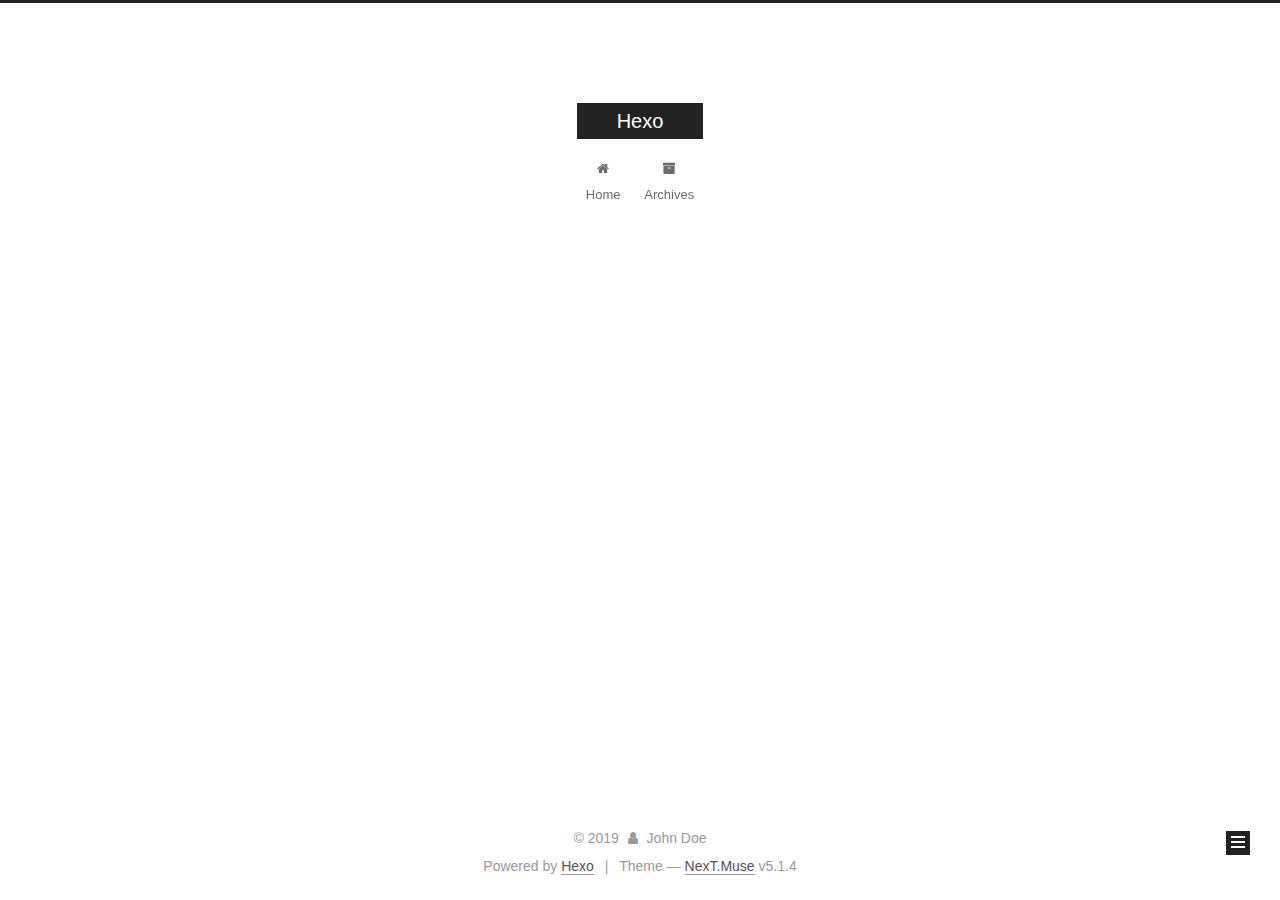
==== archives/index.html @ 8c3ed970 "Site updated: 2019-02-23 18:03:32" ====
<!DOCTYPE html>



  


<html class="theme-next muse use-motion" lang>
<head><meta name="generator" content="Hexo 3.8.0">
  <meta charset="UTF-8">
<meta http-equiv="X-UA-Compatible" content="IE=edge">
<meta name="viewport" content="width=device-width, initial-scale=1, maximum-scale=1">
<meta name="theme-color" content="#222">









<meta http-equiv="Cache-Control" content="no-transform">
<meta http-equiv="Cache-Control" content="no-siteapp">
















  
  
  <link href="/lib/fancybox/source/jquery.fancybox.css?v=2.1.5" rel="stylesheet" type="text/css">







<link href="/lib/font-awesome/css/font-awesome.min.css?v=4.6.2" rel="stylesheet" type="text/css">

<link href="/css/main.css?v=5.1.4" rel="stylesheet" type="text/css">


  <link rel="apple-touch-icon" sizes="180x180" href="/images/apple-touch-icon-next.png?v=5.1.4">


  <link rel="icon" type="image/png" sizes="32x32" href="/images/favicon-32x32-next.png?v=5.1.4">


  <link rel="icon" type="image/png" sizes="16x16" href="/images/favicon-16x16-next.png?v=5.1.4">


  <link rel="mask-icon" href="/images/logo.svg?v=5.1.4" color="#222">





  <meta name="keywords" content="Hexo, NexT">










<meta property="og:type" content="website">
<meta property="og:title" content="Hexo">
<meta property="og:url" content="https://zhuqingqi.github.io/archives/index.html">
<meta property="og:site_name" content="Hexo">
<meta property="og:locale" content="default">
<meta name="twitter:card" content="summary">
<meta name="twitter:title" content="Hexo">



<script type="text/javascript" id="hexo.configurations">
  var NexT = window.NexT || {};
  var CONFIG = {
    root: '/',
    scheme: 'Muse',
    version: '5.1.4',
    sidebar: {"position":"left","display":"post","offset":12,"b2t":false,"scrollpercent":false,"onmobile":false},
    fancybox: true,
    tabs: true,
    motion: {"enable":true,"async":false,"transition":{"post_block":"fadeIn","post_header":"slideDownIn","post_body":"slideDownIn","coll_header":"slideLeftIn","sidebar":"slideUpIn"}},
    duoshuo: {
      userId: '0',
      author: 'Author'
    },
    algolia: {
      applicationID: '',
      apiKey: '',
      indexName: '',
      hits: {"per_page":10},
      labels: {"input_placeholder":"Search for Posts","hits_empty":"We didn't find any results for the search: ${query}","hits_stats":"${hits} results found in ${time} ms"}
    }
  };
</script>



  <link rel="canonical" href="https://zhuqingqi.github.io/archives/">





  <title>Archive | Hexo</title>
  








</head>

<body itemscope itemtype="http://schema.org/WebPage" lang="default">

  
  
    
  

  <div class="container sidebar-position-left page-archive">
    <div class="headband"></div>

    <header id="header" class="header" itemscope itemtype="http://schema.org/WPHeader">
      <div class="header-inner"><div class="site-brand-wrapper">
  <div class="site-meta ">
    

    <div class="custom-logo-site-title">
      <a href="/" class="brand" rel="start">
        <span class="logo-line-before"><i></i></span>
        <span class="site-title">Hexo</span>
        <span class="logo-line-after"><i></i></span>
      </a>
    </div>
      
        <p class="site-subtitle"></p>
      
  </div>

  <div class="site-nav-toggle">
    <button>
      <span class="btn-bar"></span>
      <span class="btn-bar"></span>
      <span class="btn-bar"></span>
    </button>
  </div>
</div>

<nav class="site-nav">
  

  
    <ul id="menu" class="menu">
      
        
        <li class="menu-item menu-item-home">
          <a href="/" rel="section">
            
              <i class="menu-item-icon fa fa-fw fa-home"></i> <br>
            
            Home
          </a>
        </li>
      
        
        <li class="menu-item menu-item-archives">
          <a href="/archives/" rel="section">
            
              <i class="menu-item-icon fa fa-fw fa-archive"></i> <br>
            
            Archives
          </a>
        </li>
      

      
    </ul>
  

  
</nav>



 </div>
    </header>

    <main id="main" class="main">
      <div class="main-inner">
        <div class="content-wrap">
          <div id="content" class="content">
            

  
  
  
  <div class="post-block archive">
    <div id="posts" class="posts-collapse">
      <span class="archive-move-on"></span>

      <span class="archive-page-counter">
        
        
        
          
        
        Um..! 1 post. Keep on posting.
      </span>

      

        
        
        

        
          
          <div class="collection-title">
            <h1 class="archive-year" id="archive-year-2019">2019</h1>
          </div>
        
        

        

  <article class="post post-type-normal" itemscope itemtype="http://schema.org/Article">
    <header class="post-header">

      <h2 class="post-title">
        
            <a class="post-title-link" href="/2019/02/22/111-md/" itemprop="url">
              
                <span itemprop="name">111.md</span>
              
            </a>
        
      </h2>

      <div class="post-meta">
        <time class="post-time" itemprop="dateCreated" datetime="2019-02-22T21:10:56+08:00" content="2019-02-22">
          02-22
        </time>
      </div>

    </header>
  </article>



      

    </div>
  </div>
  
  
  

  



          </div>
          


          

        </div>
        
          
  
  <div class="sidebar-toggle">
    <div class="sidebar-toggle-line-wrap">
      <span class="sidebar-toggle-line sidebar-toggle-line-first"></span>
      <span class="sidebar-toggle-line sidebar-toggle-line-middle"></span>
      <span class="sidebar-toggle-line sidebar-toggle-line-last"></span>
    </div>
  </div>

  <aside id="sidebar" class="sidebar">
    
    <div class="sidebar-inner">

      

      

      <section class="site-overview-wrap sidebar-panel sidebar-panel-active">
        <div class="site-overview">
          <div class="site-author motion-element" itemprop="author" itemscope itemtype="http://schema.org/Person">
            
              <p class="site-author-name" itemprop="name">John Doe</p>
              <p class="site-description motion-element" itemprop="description"></p>
          </div>

          <nav class="site-state motion-element">

            
              <div class="site-state-item site-state-posts">
              
                <a href="/archives/">
              
                  <span class="site-state-item-count">1</span>
                  <span class="site-state-item-name">posts</span>
                </a>
              </div>
            

            

            
              
              
              <div class="site-state-item site-state-tags">
                
                  <span class="site-state-item-count">1</span>
                  <span class="site-state-item-name">tags</span>
                
              </div>
            

          </nav>

          

          

          
          

          
          

          

        </div>
      </section>

      

      

    </div>
  </aside>


        
      </div>
    </main>

    <footer id="footer" class="footer">
      <div class="footer-inner">
        <div class="copyright">&copy; <span itemprop="copyrightYear">2019</span>
  <span class="with-love">
    <i class="fa fa-user"></i>
  </span>
  <span class="author" itemprop="copyrightHolder">John Doe</span>

  
</div>


  <div class="powered-by">Powered by <a class="theme-link" target="_blank" href="https://hexo.io">Hexo</a></div>



  <span class="post-meta-divider">|</span>



  <div class="theme-info">Theme &mdash; <a class="theme-link" target="_blank" href="https://github.com/iissnan/hexo-theme-next">NexT.Muse</a> v5.1.4</div>




        







        
      </div>
    </footer>

    
      <div class="back-to-top">
        <i class="fa fa-arrow-up"></i>
        
      </div>
    

    

  </div>

  

<script type="text/javascript">
  if (Object.prototype.toString.call(window.Promise) !== '[object Function]') {
    window.Promise = null;
  }
</script>









  












  
  
    <script type="text/javascript" src="/lib/jquery/index.js?v=2.1.3"></script>
  

  
  
    <script type="text/javascript" src="/lib/fastclick/lib/fastclick.min.js?v=1.0.6"></script>
  

  
  
    <script type="text/javascript" src="/lib/jquery_lazyload/jquery.lazyload.js?v=1.9.7"></script>
  

  
  
    <script type="text/javascript" src="/lib/velocity/velocity.min.js?v=1.2.1"></script>
  

  
  
    <script type="text/javascript" src="/lib/velocity/velocity.ui.min.js?v=1.2.1"></script>
  

  
  
    <script type="text/javascript" src="/lib/fancybox/source/jquery.fancybox.pack.js?v=2.1.5"></script>
  


  


  <script type="text/javascript" src="/js/src/utils.js?v=5.1.4"></script>

  <script type="text/javascript" src="/js/src/motion.js?v=5.1.4"></script>



  
  

  

  


  <script type="text/javascript" src="/js/src/bootstrap.js?v=5.1.4"></script>



  


  




	





  





  












  





  

  

  

  
  

  

  

  

</body>
</html>
---- css/main.css ----
/* normalize.css v3.0.2 | MIT License | git.io/normalize */
html {
  font-family: sans-serif; /* 1 */
  -ms-text-size-adjust: 100%; /* 2 */
  -webkit-text-size-adjust: 100%; /* 2 */
}
body {
  margin: 0;
}
article,
aside,
details,
figcaption,
figure,
footer,
header,
hgroup,
main,
menu,
nav,
section,
summary {
  display: block;
}
audio,
canvas,
progress,
video {
  display: inline-block; /* 1 */
  vertical-align: baseline; /* 2 */
}
audio:not([controls]) {
  display: none;
  height: 0;
}
[hidden],
template {
  display: none;
}
a {
  background-color: transparent;
}
a:active,
a:hover {
  outline: 0;
}
abbr[title] {
  border-bottom: 1px dotted;
}
b,
strong {
  font-weight: bold;
}
dfn {
  font-style: italic;
}
h1 {
  font-size: 2em;
  margin: 0.67em 0;
}
mark {
  background: #ff0;
  color: #000;
}
small {
  font-size: 80%;
}
sub,
sup {
  font-size: 75%;
  line-height: 0;
  position: relative;
  vertical-align: baseline;
}
sup {
  top: -0.5em;
}
sub {
  bottom: -0.25em;
}
img {
  border: 0;
}
svg:not(:root) {
  overflow: hidden;
}
figure {
  margin: 1em 40px;
}
hr {
  -moz-box-sizing: content-box;
  box-sizing: content-box;
  height: 0;
}
pre {
  overflow: auto;
}
code,
kbd,
pre,
samp {
  font-family: monospace, monospace;
  font-size: 1em;
}
button,
input,
optgroup,
select,
textarea {
  color: inherit; /* 1 */
  font: inherit; /* 2 */
  margin: 0; /* 3 */
}
button {
  overflow: visible;
}
button,
select {
  text-transform: none;
}
button,
html input[type="button"],
input[type="reset"],
input[type="submit"] {
  -webkit-appearance: button; /* 2 */
  cursor: pointer; /* 3 */
}
button[disabled],
html input[disabled] {
  cursor: default;
}
button::-moz-focus-inner,
input::-moz-focus-inner {
  border: 0;
  padding: 0;
}
input {
  line-height: normal;
}
input[type="checkbox"],
input[type="radio"] {
  box-sizing: border-box; /* 1 */
  padding: 0; /* 2 */
}
input[type="number"]::-webkit-inner-spin-button,
input[type="number"]::-webkit-outer-spin-button {
  height: auto;
}
input[type="search"] {
  -webkit-appearance: textfield; /* 1 */
  -moz-box-sizing: content-box;
  -webkit-box-sizing: content-box; /* 2 */
  box-sizing: content-box;
}
input[type="search"]::-webkit-search-cancel-button,
input[type="search"]::-webkit-search-decoration {
  -webkit-appearance: none;
}
fieldset {
  border: 1px solid #c0c0c0;
  margin: 0 2px;
  padding: 0.35em 0.625em 0.75em;
}
legend {
  border: 0; /* 1 */
  padding: 0; /* 2 */
}
textarea {
  overflow: auto;
}
optgroup {
  font-weight: bold;
}
table {
  border-collapse: collapse;
  border-spacing: 0;
}
td,
th {
  padding: 0;
}
::selection {
  background: #262a30;
  color: #fff;
}
body {
  position: relative;
  font-family: 'Lato', "PingFang SC", "Microsoft YaHei", sans-serif;
  font-size: 14px;
  line-height: 2;
  color: #555;
  background: #fff;
}
@media (max-width: 767px) {
  body {
    padding-right: 0 !important;
  }
}
@media (min-width: 768px) and (max-width: 991px) {
  body {
    padding-right: 0 !important;
  }
}
@media (min-width: 1600px) {
  body {
    font-size: 16px;
  }
}
h1,
h2,
h3,
h4,
h5,
h6 {
  margin: 0;
  padding: 0;
  font-weight: bold;
  line-height: 1.5;
  font-family: 'Lato', "PingFang SC", "Microsoft YaHei", sans-serif;
}
h2,
h3,
h4,
h5,
h6 {
  margin: 20px 0 15px;
}
h1 {
  font-size: 22px;
}
@media (max-width: 767px) {
  h1 {
    font-size: 18px;
  }
}
h2 {
  font-size: 20px;
}
@media (max-width: 767px) {
  h2 {
    font-size: 16px;
  }
}
h3 {
  font-size: 18px;
}
@media (max-width: 767px) {
  h3 {
    font-size: 14px;
  }
}
h4 {
  font-size: 16px;
}
@media (max-width: 767px) {
  h4 {
    font-size: 12px;
  }
}
h5 {
  font-size: 14px;
}
@media (max-width: 767px) {
  h5 {
    font-size: 10px;
  }
}
h6 {
  font-size: 12px;
}
@media (max-width: 767px) {
  h6 {
    font-size: 8px;
  }
}
p {
  margin: 0 0 20px 0;
}
a {
  color: #555;
  text-decoration: none;
  outline: none;
  border-bottom: 1px solid #999;
  word-wrap: break-word;
}
a:hover {
  color: #222;
  border-bottom-color: #222;
}
blockquote {
  margin: 0;
  padding: 0;
}
img {
  display: block;
  margin: auto;
  max-width: 100%;
  height: auto;
}
hr {
  margin: 40px 0;
  height: 3px;
  border: none;
  background-color: #ddd;
  background-image: repeating-linear-gradient(-45deg, #fff, #fff 4px, transparent 4px, transparent 8px);
}
blockquote {
  padding: 0 15px;
  color: #666;
  border-left: 4px solid #ddd;
}
blockquote cite::before {
  content: "-";
  padding: 0 5px;
}
dt {
  font-weight: 700;
}
dd {
  margin: 0;
  padding: 0;
}
kbd {
  border: 1px solid #ccc;
  border-radius: 0.2em;
  box-shadow: 0.1em 0.1em 0.2em rgba(0,0,0,0.1);
  background-color: #f9f9f9;
  font-family: inherit;
  background-image: -webkit-linear-gradient(top, #eee, #fff, #eee);
  padding: 0.1em 0.3em;
  white-space: nowrap;
}
.text-left {
  text-align: left;
}
.text-center {
  text-align: center;
}
.text-right {
  text-align: right;
}
.text-justify {
  text-align: justify;
}
.text-nowrap {
  white-space: nowrap;
}
.text-lowercase {
  text-transform: lowercase;
}
.text-uppercase {
  text-transform: uppercase;
}
.text-capitalize {
  text-transform: capitalize;
}
.center-block {
  display: block;
  margin-left: auto;
  margin-right: auto;
}
.clearfix:before,
.clearfix:after {
  content: " ";
  display: table;
}
.clearfix:after {
  clear: both;
}
.pullquote {
  width: 45%;
}
.pullquote.left {
  float: left;
  margin-left: 5px;
  margin-right: 10px;
}
.pullquote.right {
  float: right;
  margin-left: 10px;
  margin-right: 5px;
}
.affix.affix.affix {
  position: fixed;
}
.translation {
  margin-top: -20px;
  font-size: 14px;
  color: #999;
}
.scrollbar-measure {
  width: 100px;
  height: 100px;
  overflow: scroll;
  position: absolute;
  top: -9999px;
}
.use-motion .motion-element {
  opacity: 0;
}
table {
  margin: 20px 0;
  width: 100%;
  border-collapse: collapse;
  border-spacing: 0;
  border: 1px solid #ddd;
  font-size: 14px;
  table-layout: fixed;
  word-wrap: break-all;
}
table>tbody>tr:nth-of-type(odd) {
  background-color: #f9f9f9;
}
table>tbody>tr:hover {
  background-color: #f5f5f5;
}
caption,
th,
td {
  padding: 8px;
  text-align: left;
  vertical-align: middle;
  font-weight: normal;
}
th,
td {
  border-bottom: 3px solid #ddd;
  border-right: 1px solid #eee;
}
th {
  padding-bottom: 10px;
  font-weight: 700;
}
td {
  border-bottom-width: 1px;
}
html,
body {
  height: 100%;
}
.container {
  position: relative;
  min-height: 100%;
}
.header-inner {
  margin: 0 auto;
  padding: 100px 0 70px;
  width: 700px;
}
@media (min-width: 1600px) {
  .container .header-inner {
    width: 900px;
  }
}
.main {
  padding-bottom: 150px;
}
.main-inner {
  margin: 0 auto;
  width: 700px;
}
@media (min-width: 1600px) {
  .container .main-inner {
    width: 900px;
  }
}
.footer {
  position: absolute;
  left: 0;
  bottom: 0;
  width: 100%;
  min-height: 50px;
}
.footer-inner {
  box-sizing: border-box;
  margin: 20px auto;
  width: 700px;
}
@media (min-width: 1600px) {
  .container .footer-inner {
    width: 900px;
  }
}
pre,
.highlight {
  overflow: auto;
  margin: 20px 0;
  padding: 0;
  font-size: 13px;
  color: #4d4d4c;
  background: #f7f7f7;
  line-height: 1.6;
}
pre,
code {
  font-family: consolas, Menlo, "PingFang SC", "Microsoft YaHei", monospace;
}
code {
  padding: 2px 4px;
  word-wrap: break-word;
  color: #555;
  background: #eee;
  border-radius: 3px;
  font-size: 13px;
}
pre {
  padding: 10px;
}
pre code {
  padding: 0;
  color: #4d4d4c;
  background: none;
  text-shadow: none;
}
.highlight {
  border-radius: 1px;
}
.highlight pre {
  border: none;
  margin: 0;
  padding: 10px 0;
}
.highlight table {
  margin: 0;
  width: auto;
  border: none;
}
.highlight td {
  border: none;
  padding: 0;
}
.highlight figcaption {
  font-size: 1em;
  color: #4d4d4c;
  line-height: 1em;
  margin-bottom: 1em;
}
.highlight figcaption:before,
.highlight figcaption:after {
  content: " ";
  display: table;
}
.highlight figcaption:after {
  clear: both;
}
.highlight figcaption a {
  float: right;
  color: #4d4d4c;
}
.highlight figcaption a:hover {
  border-bottom-color: #4d4d4c;
}
.highlight .gutter pre {
  padding-left: 10px;
  padding-right: 10px;
  color: #869194;
  text-align: right;
  background-color: #eff2f3;
}
.highlight .code pre {
  width: 100%;
  padding-left: 10px;
  padding-right: 10px;
  background-color: #f7f7f7;
}
.highlight .line {
  height: 20px;
}
.gutter {
  -webkit-user-select: none;
  -moz-user-select: none;
  -ms-user-select: none;
  user-select: none;
}
.gist table {
  width: auto;
}
.gist table td {
  border: none;
}
pre .deletion {
  background: #fdd;
}
pre .addition {
  background: #dfd;
}
pre .meta {
  color: #8959a8;
}
pre .comment {
  color: #8e908c;
}
pre .variable,
pre .attribute,
pre .tag,
pre .regexp,
pre .ruby .constant,
pre .xml .tag .title,
pre .xml .pi,
pre .xml .doctype,
pre .html .doctype,
pre .css .id,
pre .css .class,
pre .css .pseudo {
  color: #c82829;
}
pre .number,
pre .preprocessor,
pre .built_in,
pre .literal,
pre .params,
pre .constant,
pre .command {
  color: #f5871f;
}
pre .ruby .class .title,
pre .css .rules .attribute,
pre .string,
pre .value,
pre .inheritance,
pre .header,
pre .ruby .symbol,
pre .xml .cdata,
pre .special,
pre .number,
pre .formula {
  color: #718c00;
}
pre .title,
pre .css .hexcolor {
  color: #3e999f;
}
pre .function,
pre .python .decorator,
pre .python .title,
pre .ruby .function .title,
pre .ruby .title .keyword,
pre .perl .sub,
pre .javascript .title,
pre .coffeescript .title {
  color: #4271ae;
}
pre .keyword,
pre .javascript .function {
  color: #8959a8;
}
.full-image.full-image.full-image.full-image {
  border: none;
  max-width: 100%;
  width: auto;
  margin: 20px auto 25px;
}
@media (min-width: 992px) {
  .full-image.full-image.full-image.full-image {
    max-width: none;
    width: 110%;
    margin: 25px -5%;
  }
}
.blockquote-center,
.page-home .post-type-quote blockquote,
.page-post-detail .post-type-quote blockquote {
  position: relative;
  margin: 40px 0;
  padding: 0;
  border-left: none;
  text-align: center;
}
.blockquote-center::before,
.page-home .post-type-quote blockquote::before,
.page-post-detail .post-type-quote blockquote::before,
.blockquote-center::after,
.page-home .post-type-quote blockquote::after,
.page-post-detail .post-type-quote blockquote::after {
  position: absolute;
  content: ' ';
  display: block;
  width: 100%;
  height: 24px;
  opacity: 0.2;
  background-repeat: no-repeat;
  background-position: 0 -6px;
  background-size: 22px 22px;
}
.blockquote-center::before,
.page-home .post-type-quote blockquote::before,
.page-post-detail .post-type-quote blockquote::before {
  top: -20px;
  background-image: url("../images/quote-l.svg");
  border-top: 1px solid #ccc;
}
.blockquote-center::after,
.page-home .post-type-quote blockquote::after,
.page-post-detail .post-type-quote blockquote::after {
  bottom: -20px;
  background-image: url("../images/quote-r.svg");
  border-bottom: 1px solid #ccc;
  background-position: 100% 8px;
}
.blockquote-center p,
.page-home .post-type-quote blockquote p,
.page-post-detail .post-type-quote blockquote p,
.blockquote-center div,
.page-home .post-type-quote blockquote div,
.page-post-detail .post-type-quote blockquote div {
  text-align: center;
}
.post .post-body .group-picture img {
  box-sizing: border-box;
  padding: 0 3px;
  border: none;
}
.post .group-picture-row {
  overflow: hidden;
  margin-top: 6px;
}
.post .group-picture-row:first-child {
  margin-top: 0;
}
.post .group-picture-column {
  float: left;
}
.page-post-detail .post-body .group-picture-column {
  float: none;
  margin-top: 10px;
  width: auto !important;
}
.page-post-detail .post-body .group-picture-column img {
  margin: 0 auto;
}
.page-archive .group-picture-container {
  overflow: hidden;
}
.page-archive .group-picture-row {
  float: left;
}
.page-archive .group-picture-row:first-child {
  margin-top: 6px;
}
.page-archive .group-picture-column {
  max-width: 150px;
  max-height: 150px;
}
.post-body .note {
  position: relative;
  padding: 15px;
  margin-bottom: 20px;
  border: 1px solid #eee;
  border-left-width: 5px;
  border-radius: 3px;
}
.post-body .note h2,
.post-body .note h3,
.post-body .note h4,
.post-body .note h5,
.post-body .note h6 {
  margin-top: 0;
  margin-bottom: 0;
  border-bottom: initial;
  padding-top: 0 !important;
}
.post-body .note p:first-child,
.post-body .note ul:first-child,
.post-body .note ol:first-child,
.post-body .note table:first-child,
.post-body .note pre:first-child,
.post-body .note blockquote:first-child {
  margin-top: 0;
}
.post-body .note p:last-child,
.post-body .note ul:last-child,
.post-body .note ol:last-child,
.post-body .note table:last-child,
.post-body .note pre:last-child,
.post-body .note blockquote:last-child {
  margin-bottom: 0;
}
.post-body .note.default {
  border-left-color: #777;
}
.post-body .note.default h2,
.post-body .note.default h3,
.post-body .note.default h4,
.post-body .note.default h5,
.post-body .note.default h6 {
  color: #777;
}
.post-body .note.primary {
  border-left-color: #6f42c1;
}
.post-body .note.primary h2,
.post-body .note.primary h3,
.post-body .note.primary h4,
.post-body .note.primary h5,
.post-body .note.primary h6 {
  color: #6f42c1;
}
.post-body .note.info {
  border-left-color: #428bca;
}
.post-body .note.info h2,
.post-body .note.info h3,
.post-body .note.info h4,
.post-body .note.info h5,
.post-body .note.info h6 {
  color: #428bca;
}
.post-body .note.success {
  border-left-color: #5cb85c;
}
.post-body .note.success h2,
.post-body .note.success h3,
.post-body .note.success h4,
.post-body .note.success h5,
.post-body .note.success h6 {
  color: #5cb85c;
}
.post-body .note.warning {
  border-left-color: #f0ad4e;
}
.post-body .note.warning h2,
.post-body .note.warning h3,
.post-body .note.warning h4,
.post-body .note.warning h5,
.post-body .note.warning h6 {
  color: #f0ad4e;
}
.post-body .note.danger {
  border-left-color: #d9534f;
}
.post-body .note.danger h2,
.post-body .note.danger h3,
.post-body .note.danger h4,
.post-body .note.danger h5,
.post-body .note.danger h6 {
  color: #d9534f;
}
.post-body .label {
  display: inline;
  padding: 0 2px;
  white-space: nowrap;
}
.post-body .label.default {
  background-color: #f0f0f0;
}
.post-body .label.primary {
  background-color: #efe6f7;
}
.post-body .label.info {
  background-color: #e5f2f8;
}
.post-body .label.success {
  background-color: #e7f4e9;
}
.post-body .label.warning {
  background-color: #fcf6e1;
}
.post-body .label.danger {
  background-color: #fae8eb;
}
.post-body .tabs {
  position: relative;
  display: block;
  margin-bottom: 20px;
  padding-top: 10px;
}
.post-body .tabs ul.nav-tabs {
  margin: 0;
  padding: 0;
  display: flex;
  margin-bottom: -1px;
}
@media (max-width: 413px) {
  .post-body .tabs ul.nav-tabs {
    display: block;
    margin-bottom: 5px;
  }
}
.post-body .tabs ul.nav-tabs li.tab {
  list-style-type: none !important;
  margin: 0 0.25em 0 0;
  border-top: 3px solid transparent;
  border-left: 1px solid transparent;
  border-right: 1px solid transparent;
}
@media (max-width: 413px) {
  .post-body .tabs ul.nav-tabs li.tab {
    margin: initial;
    border-top: 1px solid transparent;
    border-left: 3px solid transparent;
    border-right: 1px solid transparent;
    border-bottom: 1px solid transparent;
  }
}
.post-body .tabs ul.nav-tabs li.tab a {
  outline: 0;
  border-bottom: initial;
  display: block;
  line-height: 1.8em;
  padding: 0.25em 0.75em;
  transition-duration: 0.2s;
  transition-timing-function: ease-out;
  transition-delay: 0s;
}
.post-body .tabs ul.nav-tabs li.tab a i {
  width: 1.285714285714286em;
}
.post-body .tabs ul.nav-tabs li.tab.active {
  border-top: 3px solid #fc6423;
  border-left: 1px solid #ddd;
  border-right: 1px solid #ddd;
  background-color: #fff;
}
@media (max-width: 413px) {
  .post-body .tabs ul.nav-tabs li.tab.active {
    border-top: 1px solid #ddd;
    border-left: 3px solid #fc6423;
    border-right: 1px solid #ddd;
    border-bottom: 1px solid #ddd;
  }
}
.post-body .tabs ul.nav-tabs li.tab.active a {
  cursor: default;
  color: #555;
}
.post-body .tabs .tab-content {
  background-color: #fff;
}
.post-body .tabs .tab-content .tab-pane {
  border: 1px solid #ddd;
  padding: 20px 20px 0 20px;
}
.post-body .tabs .tab-content .tab-pane:not(.active) {
  display: none !important;
}
.post-body .tabs .tab-content .tab-pane.active {
  display: block !important;
}
.btn {
  display: inline-block;
  padding: 0 20px;
  font-size: 14px;
  color: #fff;
  background: #222;
  border: 2px solid #222;
  text-decoration: none;
  border-radius: 0;
  transition-property: background-color;
  transition-duration: 0.2s;
  transition-timing-function: ease-in-out;
  transition-delay: 0s;
  line-height: 2;
}
.btn:hover {
  border-color: #222;
  color: #222;
  background: #fff;
}
.btn +.btn {
  margin: 0 0 8px 8px;
}
.btn .fa-fw {
  width: 1.285714285714286em;
  text-align: left;
}
.btn-bar {
  display: block;
  width: 22px;
  height: 2px;
  background: #555;
  border-radius: 1px;
}
.btn-bar+.btn-bar {
  margin-top: 4px;
}
.pagination {
  margin: 120px 0 40px;
  text-align: center;
  border-top: 1px solid #eee;
}
.page-number-basic,
.pagination .prev,
.pagination .next,
.pagination .page-number,
.pagination .space {
  display: inline-block;
  position: relative;
  top: -1px;
  margin: 0 10px;
  padding: 0 11px;
}
@media (max-width: 767px) {
  .page-number-basic,
  .pagination .prev,
  .pagination .next,
  .pagination .page-number,
  .pagination .space {
    margin: 0 5px;
  }
}
.pagination .prev,
.pagination .next,
.pagination .page-number {
  border-bottom: 0;
  border-top: 1px solid #eee;
  transition-property: border-color;
  transition-duration: 0.2s;
  transition-timing-function: ease-in-out;
  transition-delay: 0s;
}
.pagination .prev:hover,
.pagination .next:hover,
.pagination .page-number:hover {
  border-top-color: #222;
}
.pagination .space {
  padding: 0;
  margin: 0;
}
.pagination .prev {
  margin-left: 0;
}
.pagination .next {
  margin-right: 0;
}
.pagination .page-number.current {
  color: #fff;
  background: #ccc;
  border-top-color: #ccc;
}
@media (max-width: 767px) {
  .pagination {
    border-top: none;
  }
  .pagination .prev,
  .pagination .next,
  .pagination .page-number {
    margin-bottom: 10px;
    border-top: 0;
    border-bottom: 1px solid #eee;
    padding: 0 10px;
  }
  .pagination .prev:hover,
  .pagination .next:hover,
  .pagination .page-number:hover {
    border-bottom-color: #222;
  }
}
.comments {
  margin: 60px 20px 0;
}
.tag-cloud {
  text-align: center;
}
.tag-cloud a {
  display: inline-block;
  margin: 10px;
}
.back-to-top {
  box-sizing: border-box;
  position: fixed;
  bottom: -100px;
  right: 30px;
  z-index: 1050;
  padding: 0 6px;
  width: 24px;
  background: #222;
  font-size: 12px;
  opacity: 1;
  color: #fff;
  cursor: pointer;
  text-align: center;
  -webkit-transform: translateZ(0);
  transition-property: bottom;
  transition-duration: 0.2s;
  transition-timing-function: ease-in-out;
  transition-delay: 0s;
}
@media (min-width: 768px) and (max-width: 991px) {
  .back-to-top {
    display: none !important;
  }
}
@media (max-width: 767px) {
  .back-to-top {
    display: none !important;
  }
}
.back-to-top.back-to-top-on {
  bottom: 19px;
}
.header {
  background: transparent;
}
.header-inner {
  position: relative;
}
.headband {
  height: 3px;
  background: #222;
}
.site-meta {
  margin: 0;
  text-align: center;
}
@media (max-width: 767px) {
  .site-meta {
    text-align: center;
  }
}
.brand {
  position: relative;
  display: inline-block;
  padding: 0 40px;
  color: #fff;
  background: #222;
  border-bottom: none;
}
.brand:hover {
  color: #fff;
}
.logo {
  display: inline-block;
  margin-right: 5px;
  line-height: 36px;
  vertical-align: top;
}
.site-title {
  display: inline-block;
  vertical-align: top;
  line-height: 36px;
  font-size: 20px;
  font-weight: normal;
  font-family: 'Lato', "PingFang SC", "Microsoft YaHei", sans-serif;
}
.site-subtitle {
  margin-top: 10px;
  font-size: 13px;
  color: #999;
}
.use-motion .brand {
  opacity: 0;
}
.use-motion .logo,
.use-motion .site-title,
.use-motion .site-subtitle {
  opacity: 0;
  position: relative;
  top: -10px;
}
.site-nav-toggle {
  display: none;
  position: absolute;
  top: 10px;
  left: 10px;
}
@media (max-width: 767px) {
  .site-nav-toggle {
    display: block;
  }
}
.site-nav-toggle button {
  margin-top: 2px;
  padding: 9px 10px;
  background: transparent;
  border: none;
}
@media (max-width: 767px) {
  .site-nav {
    display: none;
    margin: 0 -10px;
    padding: 0 10px;
    clear: both;
    border-top: 1px solid #ddd;
  }
}
@media (min-width: 768px) and (max-width: 991px) {
  .site-nav {
    display: block !important;
  }
}
@media (min-width: 992px) {
  .site-nav {
    display: block !important;
  }
}
.menu {
  margin-top: 20px;
  padding-left: 0;
  text-align: center;
}
.menu .menu-item {
  display: inline-block;
  margin: 0 10px;
  list-style: none;
}
@media screen and (max-width: 767px) {
  .menu .menu-item {
    margin-top: 10px;
  }
}
.menu .menu-item a {
  display: block;
  font-size: 13px;
  line-height: inherit;
  border-bottom: 1px solid transparent;
  transition-property: border-color;
  transition-duration: 0.2s;
  transition-timing-function: ease-in-out;
  transition-delay: 0s;
}
.menu .menu-item a:hover {
  border-bottom-color: #222;
}
.menu .menu-item .fa {
  margin-right: 5px;
}
.use-motion .menu-item {
  opacity: 0;
}
.post-body {
  font-family: 'Lato', "PingFang SC", "Microsoft YaHei", sans-serif;
}
@media (max-width: 767px) {
  .post-body {
    word-break: break-word;
  }
}
.post-body .fancybox img {
  display: block !important;
  margin: 0 auto;
  cursor: pointer;
  cursor: zoom-in;
  cursor: -webkit-zoom-in;
}
.post-body .image-caption,
.post-body .figure .caption {
  margin: -20px auto 15px;
  text-align: center;
  font-size: 14px;
  color: #999;
  font-weight: bold;
  line-height: 1;
}
.post-sticky-flag {
  display: inline-block;
  font-size: 16px;
  -ms-transform: rotate(30deg);
  -webkit-transform: rotate(30deg);
  -moz-transform: rotate(30deg);
  -ms-transform: rotate(30deg);
  -o-transform: rotate(30deg);
  transform: rotate(30deg);
}
.use-motion .post-block,
.use-motion .pagination,
.use-motion .comments {
  opacity: 0;
}
.use-motion .post-header {
  opacity: 0;
}
.use-motion .post-body {
  opacity: 0;
}
.use-motion .collection-title {
  opacity: 0;
}
.posts-expand {
  padding-top: 40px;
}
@media (max-width: 767px) {
  .posts-expand {
    margin: 0 20px;
  }
  .post-body pre .gutter pre {
    padding-right: 10px;
  }
  .post-body .highlight {
    margin-left: 0px;
    margin-right: 0px;
    padding: 0;
  }
  .post-body .highlight .gutter pre {
    padding-right: 10px;
  }
}
@media (min-width: 992px) {
  .posts-expand .post-body {
    text-align: justify;
  }
}
.posts-expand .post-body h2,
.posts-expand .post-body h3,
.posts-expand .post-body h4,
.posts-expand .post-body h5,
.posts-expand .post-body h6 {
  padding-top: 10px;
}
.posts-expand .post-body h2 .header-anchor,
.posts-expand .post-body h3 .header-anchor,
.posts-expand .post-body h4 .header-anchor,
.posts-expand .post-body h5 .header-anchor,
.posts-expand .post-body h6 .header-anchor {
  float: right;
  margin-left: 10px;
  color: #ccc;
  border-bottom-style: none;
  visibility: hidden;
}
.posts-expand .post-body h2 .header-anchor:hover,
.posts-expand .post-body h3 .header-anchor:hover,
.posts-expand .post-body h4 .header-anchor:hover,
.posts-expand .post-body h5 .header-anchor:hover,
.posts-expand .post-body h6 .header-anchor:hover {
  color: inherit;
}
.posts-expand .post-body h2:hover .header-anchor,
.posts-expand .post-body h3:hover .header-anchor,
.posts-expand .post-body h4:hover .header-anchor,
.posts-expand .post-body h5:hover .header-anchor,
.posts-expand .post-body h6:hover .header-anchor {
  visibility: visible;
}
.posts-expand .post-body ul li {
  list-style: circle;
}
.posts-expand .post-body img {
  box-sizing: border-box;
  margin: auto;
  padding: 3px;
  border: 1px solid #ddd;
}
.posts-expand .post-body .fancybox img {
  margin: 0 auto 25px;
}
@media (max-width: 767px) {
  .posts-collapse {
    margin: 0 20px;
  }
  .posts-collapse .post-title,
  .posts-collapse .post-meta {
    display: block;
    width: auto;
    text-align: left;
  }
}
.posts-collapse {
  position: relative;
  z-index: 1010;
  margin-left: 55px;
}
.posts-collapse::after {
  content: " ";
  position: absolute;
  top: 20px;
  left: 0;
  margin-left: -2px;
  width: 4px;
  height: 100%;
  background: #f5f5f5;
  z-index: -1;
}
@media (max-width: 767px) {
  .posts-collapse {
    margin: 0 20px;
  }
}
.posts-collapse .collection-title {
  position: relative;
  margin: 60px 0;
}
.posts-collapse .collection-title h1,
.posts-collapse .collection-title h2 {
  margin-left: 20px;
}
.posts-collapse .collection-title small {
  color: #bbb;
  margin-left: 5px;
}
.posts-collapse .collection-title::before {
  content: " ";
  position: absolute;
  left: 0;
  top: 50%;
  margin-left: -4px;
  margin-top: -4px;
  width: 8px;
  height: 8px;
  background: #bbb;
  border-radius: 50%;
}
.posts-collapse .post {
  margin: 30px 0;
}
.posts-collapse .post-header {
  position: relative;
  transition-duration: 0.2s;
  transition-timing-function: ease-in-out;
  transition-delay: 0s;
  transition-property: border;
  border-bottom: 1px dashed #ccc;
}
.posts-collapse .post-header::before {
  content: " ";
  position: absolute;
  left: 0;
  top: 12px;
  width: 6px;
  height: 6px;
  margin-left: -4px;
  background: #bbb;
  border-radius: 50%;
  border: 1px solid #fff;
  transition-duration: 0.2s;
  transition-timing-function: ease-in-out;
  transition-delay: 0s;
  transition-property: background;
}
.posts-collapse .post-header:hover {
  border-bottom-color: #666;
}
.posts-collapse .post-header:hover::before {
  background: #222;
}
.posts-collapse .post-meta {
  position: absolute;
  font-size: 12px;
  left: 20px;
  top: 5px;
}
.posts-collapse .post-comments-count {
  display: none;
}
.posts-collapse .post-title {
  margin-left: 60px;
  font-size: 16px;
  font-weight: normal;
  line-height: inherit;
}
.posts-collapse .post-title::after {
  margin-left: 3px;
  opacity: 0.6;
}
.posts-collapse .post-title a {
  color: #666;
  border-bottom: none;
}
.page-home .post-type-quote .post-header,
.page-post-detail .post-type-quote .post-header,
.page-home .post-type-quote .post-tags,
.page-post-detail .post-type-quote .post-tags {
  display: none;
}
.posts-expand .post-title {
  text-align: center;
  word-break: break-word;
  font-weight: 400;
}
.posts-expand .post-title-link {
  display: inline-block;
  position: relative;
  color: #555;
  border-bottom: none;
  line-height: 1.2;
  vertical-align: top;
}
.posts-expand .post-title-link::before {
  content: "";
  position: absolute;
  width: 100%;
  height: 2px;
  bottom: 0;
  left: 0;
  background-color: #000;
  visibility: hidden;
  -webkit-transform: scaleX(0);
  -moz-transform: scaleX(0);
  -ms-transform: scaleX(0);
  -o-transform: scaleX(0);
  transform: scaleX(0);
  transition-duration: 0.2s;
  transition-timing-function: ease-in-out;
  transition-delay: 0s;
}
.posts-expand .post-title-link:hover::before {
  visibility: visible;
  -webkit-transform: scaleX(1);
  -moz-transform: scaleX(1);
  -ms-transform: scaleX(1);
  -o-transform: scaleX(1);
  transform: scaleX(1);
}
.posts-expand .post-title-link .fa {
  font-size: 16px;
}
.posts-expand .post-meta {
  margin: 3px 0 60px 0;
  color: #999;
  font-family: 'Lato', "PingFang SC", "Microsoft YaHei", sans-serif;
  font-size: 12px;
  text-align: center;
}
.posts-expand .post-meta .post-category-list {
  display: inline-block;
  margin: 0;
  padding: 3px;
}
.posts-expand .post-meta .post-category-list-link {
  color: #999;
}
.posts-expand .post-meta .post-description {
  font-size: 14px;
  margin-top: 2px;
}
.post-meta-divider {
  margin: 0 0.5em;
}
.post-meta-item-icon {
  margin-right: 3px;
}
@media (min-width: 768px) and (max-width: 991px) {
  .post-meta-item-icon {
    display: inline-block;
  }
}
@media (max-width: 767px) {
  .post-meta-item-icon {
    display: inline-block;
  }
}
@media (min-width: 768px) and (max-width: 991px) {
  .post-meta-item-text {
    display: none;
  }
}
@media (max-width: 767px) {
  .post-meta-item-text {
    display: none;
  }
}
@media (max-width: 767px) {
  .posts-expand .post-comments-count {
    display: none;
  }
}
.post-button {
  margin-top: 40px;
}
.posts-expand .post-tags {
  margin-top: 40px;
  text-align: center;
}
.posts-expand .post-tags a {
  display: inline-block;
  margin-right: 10px;
  font-size: 13px;
}
.post-nav {
  display: table;
  margin-top: 15px;
  width: 100%;
  border-top: 1px solid #eee;
}
.post-nav-divider {
  display: table-cell;
  width: 10%;
}
.post-nav-item {
  display: table-cell;
  padding: 10px 0 0 0;
  width: 45%;
  vertical-align: top;
}
.post-nav-item a {
  position: relative;
  display: block;
  line-height: 25px;
  font-size: 14px;
  color: #555;
  border-bottom: none;
}
.post-nav-item a:hover {
  color: #222;
  border-bottom: none;
}
.post-nav-item a:active {
  top: 2px;
}
.post-nav-item .fa {
  position: absolute;
  top: 8px;
  left: 0;
  font-size: 12px;
}
.post-nav-next a {
  padding-left: 15px;
}
.post-nav-prev {
  text-align: right;
}
.post-nav-prev a {
  padding-right: 15px;
}
.post-nav-prev .fa {
  right: 0;
  left: auto;
}
.posts-expand .post-eof {
  display: block;
  margin: 80px auto 60px;
  width: 8%;
  height: 1px;
  background: #ccc;
  text-align: center;
}
.post:last-child .post-eof.post-eof.post-eof {
  display: none;
}
.post-gallery {
  display: table;
  table-layout: fixed;
  width: 100%;
  border-collapse: separate;
}
.post-gallery-row {
  display: table-row;
}
.post-gallery .post-gallery-img {
  display: table-cell;
  text-align: center;
  vertical-align: middle;
  border: none;
}
.post-gallery .post-gallery-img img {
  max-width: 100%;
  max-height: 100%;
  border: none;
}
.fancybox-close,
.fancybox-close:hover {
  border: none;
}
.rtl.post-body p,
.rtl.post-body a,
.rtl.post-body h1,
.rtl.post-body h2,
.rtl.post-body h3,
.rtl.post-body h4,
.rtl.post-body h5,
.rtl.post-body h6,
.rtl.post-body li,
.rtl.post-body ul,
.rtl.post-body ol {
  direction: rtl;
  font-family: UKIJ Ekran;
}
.rtl.post-title {
  font-family: UKIJ Ekran;
}
.sidebar {
  position: fixed;
  right: 0;
  top: 0;
  bottom: 0;
  width: 0;
  z-index: 1040;
  box-shadow: inset 0 2px 6px #000;
  background: #222;
  -webkit-transform: translateZ(0);
}
.sidebar a {
  color: #999;
  border-bottom-color: #555;
}
.sidebar a:hover {
  color: #eee;
}
@media (min-width: 768px) and (max-width: 991px) {
  .sidebar {
    display: none !important;
  }
}
@media (max-width: 767px) {
  .sidebar {
    display: none !important;
  }
}
.sidebar-inner {
  position: relative;
  padding: 20px 10px;
  color: #999;
  text-align: center;
}
.site-overview-wrap {
  overflow: hidden;
}
.site-overview {
  overflow-y: auto;
  overflow-x: hidden;
}
.sidebar-toggle {
  position: fixed;
  right: 30px;
  bottom: 45px;
  width: 14px;
  height: 14px;
  padding: 5px;
  background: #222;
  line-height: 0;
  z-index: 1050;
  cursor: pointer;
  -webkit-transform: translateZ(0);
}
@media (min-width: 768px) and (max-width: 991px) {
  .sidebar-toggle {
    display: none !important;
  }
}
@media (max-width: 767px) {
  .sidebar-toggle {
    display: none !important;
  }
}
.sidebar-toggle-line {
  position: relative;
  display: inline-block;
  vertical-align: top;
  height: 2px;
  width: 100%;
  background: #fff;
  margin-top: 3px;
}
.sidebar-toggle-line:first-child {
  margin-top: 0;
}
.site-author-image {
  display: block;
  margin: 0 auto;
  padding: 2px;
  max-width: 96px;
  height: auto;
  border: 2px solid #333;
}
.site-author-name {
  margin: 5px 0 0;
  text-align: center;
  color: #f5f5f5;
  font-weight: normal;
}
.site-description {
  margin-top: 5px;
  text-align: center;
  font-size: 14px;
  color: #999;
}
.site-state {
  overflow: hidden;
  line-height: 1.4;
  white-space: nowrap;
  text-align: center;
}
.site-state-item {
  display: inline-block;
  padding: 0 15px;
  border-left: 1px solid #333;
}
.site-state-item:first-child {
  border-left: none;
}
.site-state-item a {
  border-bottom: none;
}
.site-state-item-count {
  display: block;
  text-align: center;
  color: inherit;
  font-weight: 600;
  font-size: 18px;
}
.site-state-item-name {
  font-size: 13px;
  color: inherit;
}
.feed-link {
  margin-top: 20px;
}
.feed-link a {
  display: inline-block;
  padding: 0 15px;
  color: #fc6423;
  border: 1px solid #fc6423;
  border-radius: 4px;
}
.feed-link a i {
  color: #fc6423;
  font-size: 14px;
}
.feed-link a:hover {
  color: #fff;
  background: #fc6423;
}
.feed-link a:hover i {
  color: #fff;
}
.links-of-author {
  margin-top: 20px;
}
.links-of-author a {
  display: inline-block;
  vertical-align: middle;
  margin-right: 10px;
  margin-bottom: 10px;
  border-bottom-color: #555;
  font-size: 13px;
}
.links-of-author a:before {
  display: inline-block;
  vertical-align: middle;
  margin-right: 3px;
  content: " ";
  width: 4px;
  height: 4px;
  border-radius: 50%;
  background: #495408;
}
.links-of-blogroll {
  font-size: 13px;
}
.links-of-blogroll-title {
  margin-top: 20px;
  font-size: 14px;
  font-weight: 600;
}
.links-of-blogroll-list {
  margin: 0;
  padding: 0;
  list-style: none;
}
.links-of-blogroll-item {
  padding: 2px 10px;
}
.links-of-blogroll-item a {
  max-width: 280px;
  box-sizing: border-box;
  display: inline-block;
  overflow: hidden;
  white-space: nowrap;
  text-overflow: ellipsis;
}
.sidebar-nav {
  margin: 0 0 20px;
  padding-left: 0;
}
.sidebar-nav li {
  display: inline-block;
  cursor: pointer;
  border-bottom: 1px solid transparent;
  font-size: 14px;
  color: #555;
}
.sidebar-nav li:hover {
  color: #f5f5f5;
}
.page-post-detail .sidebar-nav-toc {
  padding: 0 5px;
}
.page-post-detail .sidebar-nav-overview {
  margin-left: 10px;
}
.sidebar-nav .sidebar-nav-active {
  color: #87daff;
  border-bottom-color: #87daff;
}
.sidebar-nav .sidebar-nav-active:hover {
  color: #87daff;
}
.sidebar-panel {
  display: none;
}
.sidebar-panel-active {
  display: block;
}
.post-toc-empty {
  font-size: 14px;
  color: #666;
}
.post-toc-wrap {
  overflow: hidden;
}
.post-toc {
  overflow: auto;
}
.post-toc ol {
  margin: 0;
  padding: 0 2px 5px 10px;
  text-align: left;
  list-style: none;
  font-size: 14px;
}
.post-toc ol > ol {
  padding-left: 0;
}
.post-toc ol a {
  transition-duration: 0.2s;
  transition-timing-function: ease-in-out;
  transition-delay: 0s;
  transition-property: all;
  color: #999;
  border-bottom-color: #555;
}
.post-toc ol a:hover {
  color: #ccc;
  border-bottom-color: #ccc;
}
.post-toc .nav-item {
  overflow: hidden;
  text-overflow: ellipsis;
  text-align: justify;
  white-space: nowrap;
  line-height: 1.8;
}
.post-toc .nav .nav-child {
  display: none;
}
.post-toc .nav .active > .nav-child {
  display: block;
}
.post-toc .nav .active-current > .nav-child {
  display: block;
}
.post-toc .nav .active-current > .nav-child > .nav-item {
  display: block;
}
.post-toc .nav .active > a {
  color: #87daff;
  border-bottom-color: #87daff;
}
.post-toc .nav .active-current > a {
  color: #87daff;
}
.post-toc .nav .active-current > a:hover {
  color: #87daff;
}
.footer {
  font-size: 14px;
  color: #999;
}
.footer img {
  border: none;
}
.footer-inner {
  text-align: center;
}
.with-love {
  display: inline-block;
  margin: 0 5px;
}
.powered-by,
.theme-info {
  display: inline-block;
}
.cc-license {
  margin-top: 10px;
  text-align: center;
}
.cc-license .cc-opacity {
  opacity: 0.7;
  border-bottom: none;
}
.cc-license .cc-opacity:hover {
  opacity: 0.9;
}
.cc-license img {
  display: inline-block;
}
.theme-next #ds-thread #ds-reset {
  color: #555;
}
.theme-next #ds-thread #ds-reset .ds-replybox {
  margin-bottom: 30px;
}
.theme-next #ds-thread #ds-reset .ds-replybox .ds-avatar,
.theme-next #ds-reset .ds-avatar img {
  box-shadow: none;
}
.theme-next #ds-thread #ds-reset .ds-textarea-wrapper {
  border-color: #c7d4e1;
  background: none;
  border-top-right-radius: 3px;
  border-top-left-radius: 3px;
}
.theme-next #ds-thread #ds-reset .ds-textarea-wrapper textarea {
  height: 60px;
}
.theme-next #ds-reset .ds-rounded-top {
  border-radius: 0;
}
.theme-next #ds-thread #ds-reset .ds-post-toolbar {
  box-sizing: border-box;
  border: 1px solid #c7d4e1;
  background: #f6f8fa;
}
.theme-next #ds-thread #ds-reset .ds-post-options {
  height: 40px;
  border: none;
  background: none;
}
.theme-next #ds-thread #ds-reset .ds-toolbar-buttons {
  top: 11px;
}
.theme-next #ds-thread #ds-reset .ds-sync {
  top: 5px;
}
.theme-next #ds-thread #ds-reset .ds-post-button {
  top: 4px;
  right: 5px;
  width: 90px;
  height: 30px;
  border: 1px solid #c5ced7;
  border-radius: 3px;
  background-image: linear-gradient(#fbfbfc, #f5f7f9);
  color: #60676d;
}
.theme-next #ds-thread #ds-reset .ds-post-button:hover {
  background-position: 0 -30px;
  color: #60676d;
}
.theme-next #ds-thread #ds-reset .ds-comments-info {
  padding: 10px 0;
}
.theme-next #ds-thread #ds-reset .ds-sort {
  display: none;
}
.theme-next #ds-thread #ds-reset li.ds-tab a.ds-current {
  border: none;
  background: #f6f8fa;
  color: #60676d;
}
.theme-next #ds-thread #ds-reset li.ds-tab a.ds-current:hover {
  background-color: #e9f0f7;
  color: #60676d;
}
.theme-next #ds-thread #ds-reset li.ds-tab a {
  border-radius: 2px;
  padding: 5px;
}
.theme-next #ds-thread #ds-reset .ds-login-buttons p {
  color: #999;
  line-height: 36px;
}
.theme-next #ds-thread #ds-reset .ds-login-buttons .ds-service-list li {
  height: 28px;
}
.theme-next #ds-thread #ds-reset .ds-service-list a {
  background: none;
  padding: 5px;
  border: 1px solid;
  border-radius: 3px;
  text-align: center;
}
.theme-next #ds-thread #ds-reset .ds-service-list a:hover {
  color: #fff;
  background: #666;
}
.theme-next #ds-thread #ds-reset .ds-service-list .ds-weibo {
  color: #fc9b00;
  border-color: #fc9b00;
}
.theme-next #ds-thread #ds-reset .ds-service-list .ds-weibo:hover {
  background: #fc9b00;
}
.theme-next #ds-thread #ds-reset .ds-service-list .ds-qq {
  color: #60a3ec;
  border-color: #60a3ec;
}
.theme-next #ds-thread #ds-reset .ds-service-list .ds-qq:hover {
  background: #60a3ec;
}
.theme-next #ds-thread #ds-reset .ds-service-list .ds-renren {
  color: #2e7ac4;
  border-color: #2e7ac4;
}
.theme-next #ds-thread #ds-reset .ds-service-list .ds-renren:hover {
  background: #2e7ac4;
}
.theme-next #ds-thread #ds-reset .ds-service-list .ds-douban {
  color: #37994c;
  border-color: #37994c;
}
.theme-next #ds-thread #ds-reset .ds-service-list .ds-douban:hover {
  background: #37994c;
}
.theme-next #ds-thread #ds-reset .ds-service-list .ds-kaixin {
  color: #fef20d;
  border-color: #fef20d;
}
.theme-next #ds-thread #ds-reset .ds-service-list .ds-kaixin:hover {
  background: #fef20d;
}
.theme-next #ds-thread #ds-reset .ds-service-list .ds-netease {
  color: #f00;
  border-color: #f00;
}
.theme-next #ds-thread #ds-reset .ds-service-list .ds-netease:hover {
  background: #f00;
}
.theme-next #ds-thread #ds-reset .ds-service-list .ds-sohu {
  color: #ffcb05;
  border-color: #ffcb05;
}
.theme-next #ds-thread #ds-reset .ds-service-list .ds-sohu:hover {
  background: #ffcb05;
}
.theme-next #ds-thread #ds-reset .ds-service-list .ds-baidu {
  color: #2831e0;
  border-color: #2831e0;
}
.theme-next #ds-thread #ds-reset .ds-service-list .ds-baidu:hover {
  background: #2831e0;
}
.theme-next #ds-thread #ds-reset .ds-service-list .ds-google {
  color: #166bec;
  border-color: #166bec;
}
.theme-next #ds-thread #ds-reset .ds-service-list .ds-google:hover {
  background: #166bec;
}
.theme-next #ds-thread #ds-reset .ds-service-list .ds-weixin {
  color: #00ce0d;
  border-color: #00ce0d;
}
.theme-next #ds-thread #ds-reset .ds-service-list .ds-weixin:hover {
  background: #00ce0d;
}
.theme-next #ds-thread #ds-reset .ds-service-list .ds-more-services {
  border: none;
}
.theme-next #ds-thread #ds-reset .ds-service-list .ds-more-services:hover {
  background: none;
}
.theme-next #ds-reset .duoshuo-ua-admin {
  display: inline-block;
  color: #f00;
}
.theme-next #ds-reset .duoshuo-ua-platform,
.theme-next #ds-reset .duoshuo-ua-browser {
  color: #ccc;
}
.theme-next #ds-reset .duoshuo-ua-platform .fa,
.theme-next #ds-reset .duoshuo-ua-browser .fa {
  display: inline-block;
  margin-right: 3px;
}
.theme-next #ds-reset .duoshuo-ua-separator {
  display: inline-block;
  margin-left: 5px;
}
.theme-next .this_ua {
  background-color: #ccc !important;
  border-radius: 4px;
  padding: 0 5px !important;
  margin: 1px 1px !important;
  border: 1px solid #bbb !important;
  color: #fff;
  display: inline-block !important;
}
.theme-next .this_ua.admin {
  background-color: #d9534f !important;
  border-color: #d9534f !important;
}
.theme-next .this_ua.platform.iOS,
.theme-next .this_ua.platform.Mac,
.theme-next .this_ua.platform.Windows {
  background-color: #39b3d7 !important;
  border-color: #46b8da !important;
}
.theme-next .this_ua.platform.Linux {
  background-color: #3a3a3a !important;
  border-color: #1f1f1f !important;
}
.theme-next .this_ua.platform.Android {
  background-color: #00c47d !important;
  border-color: #01b171 !important;
}
.theme-next .this_ua.browser.Mobile,
.theme-next .this_ua.browser.Chrome {
  background-color: #5cb85c !important;
  border-color: #4cae4c !important;
}
.theme-next .this_ua.browser.Firefox {
  background-color: #f0ad4e !important;
  border-color: #eea236 !important;
}
.theme-next .this_ua.browser.Maxthon,
.theme-next .this_ua.browser.IE {
  background-color: #428bca !important;
  border-color: #357ebd !important;
}
.theme-next .this_ua.browser.baidu,
.theme-next .this_ua.browser.UCBrowser,
.theme-next .this_ua.browser.Opera {
  background-color: #d9534f !important;
  border-color: #d43f3a !important;
}
.theme-next .this_ua.browser.Android,
.theme-next .this_ua.browser.QQBrowser {
  background-color: #78ace9 !important;
  border-color: #4cae4c !important;
}
.post-spread {
  margin-top: 20px;
  text-align: center;
}
.jiathis_style {
  display: inline-block;
}
.jiathis_style a {
  border: none;
}
.fa {
  font-family: FontAwesome !important;
}
.post-spread {
  margin-top: 20px;
  text-align: center;
}
.bdshare-slide-button-box a {
  border: none;
}
.bdsharebuttonbox {
  display: inline-block;
}
.bdsharebuttonbox a {
  border: none;
}
.local-search-pop-overlay {
  position: fixed;
  width: 100%;
  height: 100%;
  top: 0;
  left: 0;
  z-index: 2080;
  background-color: rgba(0,0,0,0.3);
}
.local-search-popup {
  display: none;
  position: fixed;
  top: 10%;
  left: 50%;
  margin-left: -350px;
  width: 700px;
  height: 80%;
  padding: 0;
  background: #fff;
  color: #333;
  z-index: 9999;
  border-radius: 5px;
}
@media (max-width: 767px) {
  .local-search-popup {
    padding: 0;
    top: 0;
    left: 0;
    margin: 0;
    width: 100%;
    height: 100%;
    border-radius: 0;
  }
}
.local-search-popup ul.search-result-list {
  padding: 0;
  margin: 0 5px;
}
.local-search-popup p.search-result {
  border-bottom: 1px dashed #ccc;
  padding: 5px 0;
}
.local-search-popup a.search-result-title {
  font-weight: bold;
  font-size: 16px;
}
.local-search-popup .search-keyword {
  border-bottom: 1px dashed #f00;
  font-weight: bold;
  color: #f00;
}
.local-search-popup .local-search-header {
  padding: 5px;
  height: 36px;
  background: #f5f5f5;
  border-top-left-radius: 5px;
  border-top-right-radius: 5px;
}
.local-search-popup #local-search-result {
  overflow: auto;
  position: relative;
  padding: 5px 25px;
  height: calc(100% - 55px);
}
.local-search-popup .local-search-input-wrapper {
  display: inline-block;
  width: calc(100% - 90px);
  height: 36px;
  line-height: 36px;
  padding: 0 5px;
}
.local-search-popup .local-search-input-wrapper input {
  padding: 8px 0;
  height: 20px;
  display: block;
  width: 100%;
  outline: none;
  border: none;
  background: transparent;
  vertical-align: middle;
}
.local-search-popup .search-icon,
.local-search-popup .popup-btn-close {
  display: inline-block;
  font-size: 18px;
  color: #999;
  height: 36px;
  width: 18px;
  padding-left: 10px;
  padding-right: 10px;
}
.local-search-popup .search-icon {
  float: left;
}
.local-search-popup .popup-btn-close {
  border-left: 1px solid #eee;
  float: right;
  cursor: pointer;
}
.local-search-popup #no-result {
  position: absolute;
  left: 50%;
  top: 50%;
  -webkit-transform: translate(-50%, -50%);
  -webkit-transform: translate(-50%, -50%);
  -moz-transform: translate(-50%, -50%);
  -ms-transform: translate(-50%, -50%);
  -o-transform: translate(-50%, -50%);
  transform: translate(-50%, -50%);
  color: #ccc;
}
.site-uv,
.site-pv,
.page-pv {
  display: inline-block;
}
.site-uv .busuanzi-value,
.site-pv .busuanzi-value,
.page-pv .busuanzi-value {
  margin: 0 5px;
}
.site-uv {
  margin-right: 10px;
}
.site-uv::after {
  content: "|";
  padding-left: 10px;
}
.page-archive .archive-page-counter {
  position: relative;
  top: 3px;
  left: 20px;
}
@media (max-width: 767px) {
  .page-archive .archive-page-counter {
    top: 5px;
  }
}
.page-archive .posts-collapse .archive-move-on {
  position: absolute;
  top: 11px;
  left: 0;
  margin-left: -6px;
  width: 10px;
  height: 10px;
  opacity: 0.5;
  background: #555;
  border: 1px solid #fff;
  border-radius: 50%;
}
.category-all-page .category-all-title {
  text-align: center;
}
.category-all-page .category-all {
  margin-top: 20px;
}
.category-all-page .category-list {
  margin: 0;
  padding: 0;
  list-style: none;
}
.category-all-page .category-list-item {
  margin: 5px 10px;
}
.category-all-page .category-list-count {
  color: #bbb;
}
.category-all-page .category-list-count:before {
  display: inline;
  content: " (";
}
.category-all-page .category-list-count:after {
  display: inline;
  content: ") ";
}
.category-all-page .category-list-child {
  padding-left: 10px;
}
#schedule ul#event-list {
  padding-left: 30px;
}
#schedule ul#event-list hr {
  margin: 20px 0 45px 0 !important;
  background: #222;
}
#schedule ul#event-list hr:after {
  display: inline-block;
  content: 'NOW';
  background: #222;
  color: #fff;
  font-weight: bold;
  text-align: right;
  padding: 0 5px;
}
#schedule ul#event-list li.event {
  margin: 20px 0px;
  background: #f9f9f9;
  padding-left: 10px;
  min-height: 40px;
}
#schedule ul#event-list li.event h2.event-summary {
  margin: 0;
  padding-bottom: 3px;
}
#schedule ul#event-list li.event h2.event-summary:before {
  display: inline-block;
  font-family: FontAwesome;
  font-size: 8px;
  content: '\f111';
  vertical-align: middle;
  margin-right: 25px;
  color: #bbb;
}
#schedule ul#event-list li.event span.event-relative-time {
  display: inline-block;
  font-size: 12px;
  font-weight: 400;
  padding-left: 12px;
  color: #bbb;
}
#schedule ul#event-list li.event span.event-details {
  display: block;
  color: #bbb;
  margin-left: 56px;
  padding-top: 3px;
  padding-bottom: 6px;
  text-indent: -24px;
  line-height: 18px;
}
#schedule ul#event-list li.event span.event-details:before {
  text-indent: 0;
  display: inline-block;
  width: 14px;
  font-family: FontAwesome;
  text-align: center;
  margin-right: 9px;
  color: #bbb;
}
#schedule ul#event-list li.event span.event-details.event-location:before {
  content: '\f041';
}
#schedule ul#event-list li.event span.event-details.event-duration:before {
  content: '\f017';
}
#schedule ul#event-list li.event-past {
  background: #fcfcfc;
}
#schedule ul#event-list li.event-past > * {
  opacity: 0.6;
}
#schedule ul#event-list li.event-past h2.event-summary {
  color: #bbb;
}
#schedule ul#event-list li.event-past h2.event-summary:before {
  color: #dfdfdf;
}
#schedule ul#event-list li.event-now {
  background: #222;
  color: #fff;
  padding: 15px 0 15px 10px;
}
#schedule ul#event-list li.event-now h2.event-summary:before {
  -webkit-transform: scale(1.2);
  -moz-transform: scale(1.2);
  -ms-transform: scale(1.2);
  -o-transform: scale(1.2);
  transform: scale(1.2);
  color: #fff;
  animation: dot-flash 1s alternate infinite ease-in-out;
}
#schedule ul#event-list li.event-now * {
  color: #fff !important;
}
@-moz-keyframes dot-flash {
  from {
    opacity: 1;
    -webkit-transform: scale(1.1);
    -moz-transform: scale(1.1);
    -ms-transform: scale(1.1);
    -o-transform: scale(1.1);
    transform: scale(1.1);
  }
  to {
    opacity: 0;
    -webkit-transform: scale(1);
    -moz-transform: scale(1);
    -ms-transform: scale(1);
    -o-transform: scale(1);
    transform: scale(1);
  }
}
@-webkit-keyframes dot-flash {
  from {
    opacity: 1;
    -webkit-transform: scale(1.1);
    -moz-transform: scale(1.1);
    -ms-transform: scale(1.1);
    -o-transform: scale(1.1);
    transform: scale(1.1);
  }
  to {
    opacity: 0;
    -webkit-transform: scale(1);
    -moz-transform: scale(1);
    -ms-transform: scale(1);
    -o-transform: scale(1);
    transform: scale(1);
  }
}
@-o-keyframes dot-flash {
  from {
    opacity: 1;
    -webkit-transform: scale(1.1);
    -moz-transform: scale(1.1);
    -ms-transform: scale(1.1);
    -o-transform: scale(1.1);
    transform: scale(1.1);
  }
  to {
    opacity: 0;
    -webkit-transform: scale(1);
    -moz-transform: scale(1);
    -ms-transform: scale(1);
    -o-transform: scale(1);
    transform: scale(1);
  }
}
@keyframes dot-flash {
  from {
    opacity: 1;
    -webkit-transform: scale(1.1);
    -moz-transform: scale(1.1);
    -ms-transform: scale(1.1);
    -o-transform: scale(1.1);
    transform: scale(1.1);
  }
  to {
    opacity: 0;
    -webkit-transform: scale(1);
    -moz-transform: scale(1);
    -ms-transform: scale(1);
    -o-transform: scale(1);
    transform: scale(1);
  }
}
.page-post-detail .sidebar-toggle-line {
  background: #87daff;
}
.page-post-detail .comments {
  overflow: hidden;
}
@media (max-width: 767px) {
  .header-inner,
  .container .main-inner,
  .footer-inner {
    width: auto;
  }
}
embed {
  display: block;
  margin: 0px auto 25px auto;
}
.custom-logo .site-meta-headline {
  text-align: center;
}
.custom-logo .brand {
  background: none;
}
.custom-logo .site-title {
  margin: 10px auto 0;
  font-size: 24px;
  color: #222;
}
.custom-logo .site-title a {
  border: none;
}
.custom-logo-image {
  margin: 0 auto;
  padding: 5px;
  max-width: 150px;
  background: #fff;
}
@media (max-width: 767px) {
  .site-nav {
    position: absolute;
    left: 0;
    top: 52px;
    margin: 0;
    width: 100%;
    padding: 0;
    background: #fff;
    border-bottom: 1px solid #ddd;
    z-index: 1030;
  }
}
@media (max-width: 767px) {
  .menu {
    text-align: left;
  }
}
@media (max-width: 767px) {
  .menu .menu-item {
    display: block;
    margin: 0 10px;
    vertical-align: top;
  }
}
@media (max-width: 767px) {
  .menu .menu-item br {
    display: none;
  }
}
@media (max-width: 767px) {
  .menu .menu-item a {
    padding: 5px 10px;
  }
}
.menu .menu-item .fa {
  margin-right: 0;
}
.site-search form {
  display: none;
}
.links-of-blogroll-inline .links-of-blogroll-item {
  display: inline-block;
}
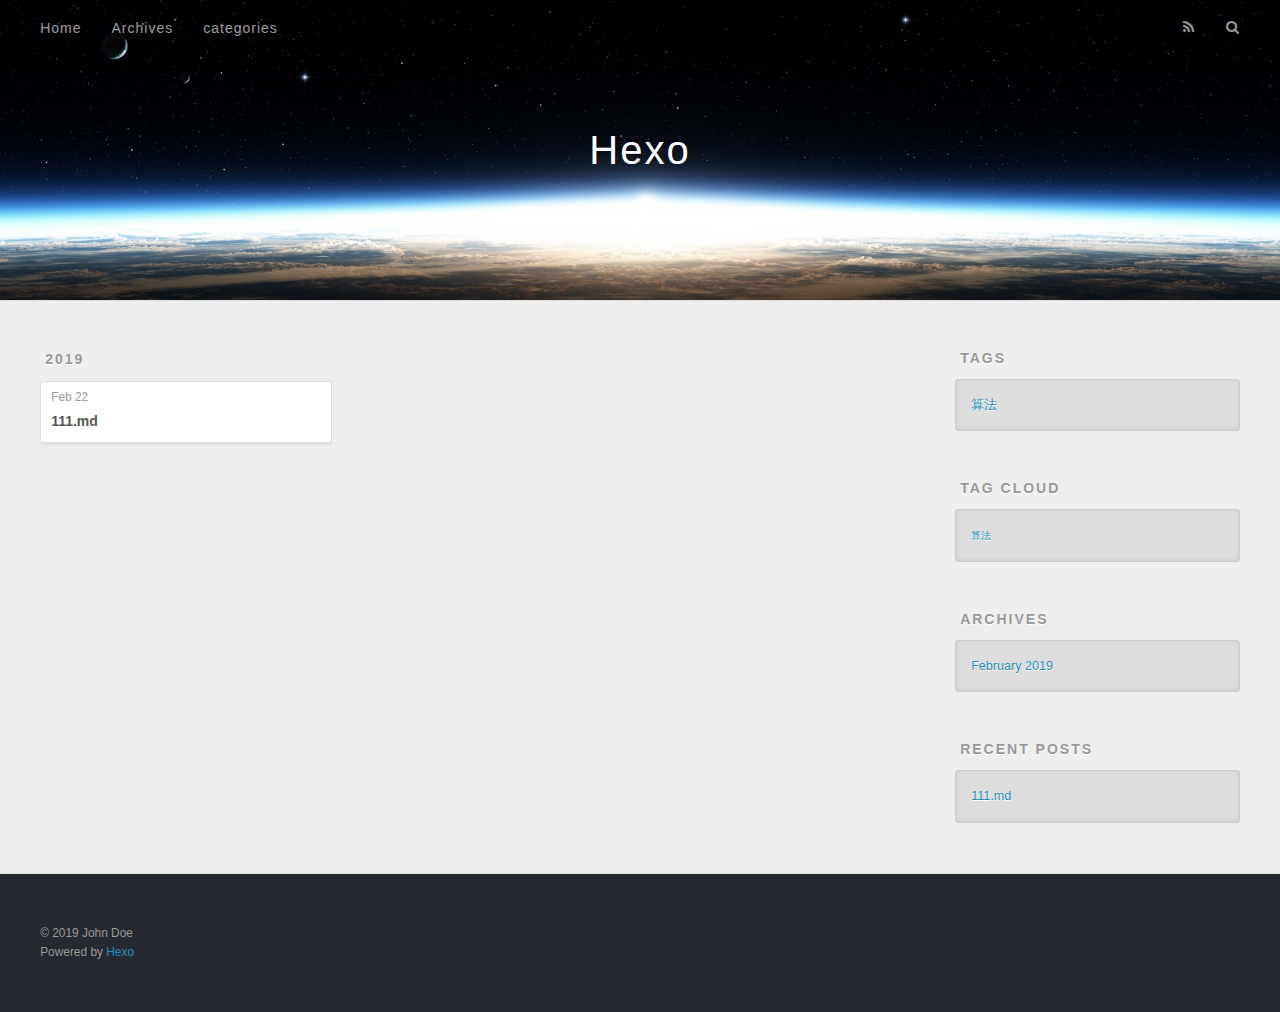
==== commit 203c1c43: "Site updated: 2019-02-23 18:09:06" ====
--- a/archives/index.html
+++ b/archives/index.html
@@ -1,558 +1,189 @@
 <!DOCTYPE html>
-
-
+<html>
+<head><meta name="generator" content="Hexo 3.8.0">
+  <meta charset="utf-8">
+  
 
   
-
-
-<html class="theme-next muse use-motion" lang>
-<head><meta name="generator" content="Hexo 3.8.0">
-  <meta charset="UTF-8">
-<meta http-equiv="X-UA-Compatible" content="IE=edge">
-<meta name="viewport" content="width=device-width, initial-scale=1, maximum-scale=1">
-<meta name="theme-color" content="#222">
-
-
-
-
-
-
-
-
-
-<meta http-equiv="Cache-Control" content="no-transform">
-<meta http-equiv="Cache-Control" content="no-siteapp">
-
-
-
-
-
-
-
-
-
-
-
-
-
-
-
-
-  
-  
-  <link href="/lib/fancybox/source/jquery.fancybox.css?v=2.1.5" rel="stylesheet" type="text/css">
-
-
-
-
-
-
-
-<link href="/lib/font-awesome/css/font-awesome.min.css?v=4.6.2" rel="stylesheet" type="text/css">
-
-<link href="/css/main.css?v=5.1.4" rel="stylesheet" type="text/css">
-
-
-  <link rel="apple-touch-icon" sizes="180x180" href="/images/apple-touch-icon-next.png?v=5.1.4">
-
-
-  <link rel="icon" type="image/png" sizes="32x32" href="/images/favicon-32x32-next.png?v=5.1.4">
-
-
-  <link rel="icon" type="image/png" sizes="16x16" href="/images/favicon-16x16-next.png?v=5.1.4">
-
-
-  <link rel="mask-icon" href="/images/logo.svg?v=5.1.4" color="#222">
-
-
-
-
-
-  <meta name="keywords" content="Hexo, NexT">
-
-
-
-
-
-
-
-
-
-
-<meta property="og:type" content="website">
+  <title>Archives | Hexo</title>
+  <meta name="viewport" content="width=device-width, initial-scale=1, maximum-scale=1">
+  <meta property="og:type" content="website">
 <meta property="og:title" content="Hexo">
 <meta property="og:url" content="https://zhuqingqi.github.io/archives/index.html">
 <meta property="og:site_name" content="Hexo">
 <meta property="og:locale" content="default">
 <meta name="twitter:card" content="summary">
 <meta name="twitter:title" content="Hexo">
+  
+    <link rel="alternate" href="/atom.xml" title="Hexo" type="application/atom+xml">
+  
+  
+    <link rel="icon" href="/favicon.png">
+  
+  
+    <link href="//fonts.googleapis.com/css?family=Source+Code+Pro" rel="stylesheet" type="text/css">
+  
+  <link rel="stylesheet" href="/css/style.css">
+</head>
+</html>
+<body>
+  <div id="container">
+    <div id="wrap">
+      <header id="header">
+  <div id="banner"></div>
+  <div id="header-outer" class="outer">
+    <div id="header-title" class="inner">
+      <h1 id="logo-wrap">
+        <a href="/" id="logo">Hexo</a>
+      </h1>
+      
+    </div>
+    <div id="header-inner" class="inner">
+      <nav id="main-nav">
+        <a id="main-nav-toggle" class="nav-icon"></a>
+        
+          <a class="main-nav-link" href="/">Home</a>
+        
+          <a class="main-nav-link" href="/archives">Archives</a>
+        
+          <a class="main-nav-link" href="/categories">categories</a>
+        
+      </nav>
+      <nav id="sub-nav">
+        
+          <a id="nav-rss-link" class="nav-icon" href="/atom.xml" title="RSS Feed"></a>
+        
+        <a id="nav-search-btn" class="nav-icon" title="Search"></a>
+      </nav>
+      <div id="search-form-wrap">
+        <form action="//google.com/search" method="get" accept-charset="UTF-8" class="search-form"><input type="search" name="q" class="search-form-input" placeholder="Search"><button type="submit" class="search-form-submit">&#xF002;</button><input type="hidden" name="sitesearch" value="https://zhuqingqi.github.io"></form>
+      </div>
+    </div>
+  </div>
+</header>
+      <div class="outer">
+        <section id="main">
+  
+  
+    
+    
+      
+      
+      <section class="archives-wrap">
+        <div class="archive-year-wrap">
+          <a href="/archives/2019" class="archive-year">2019</a>
+        </div>
+        <div class="archives">
+    
+    <article class="archive-article archive-type-post">
+  <div class="archive-article-inner">
+    <header class="archive-article-header">
+      <a href="/2019/02/22/111-md/" class="archive-article-date">
+  <time datetime="2019-02-22T13:10:56.000Z" itemprop="datePublished">Feb 22</time>
+</a>
+      
+  
+    <h1 itemprop="name">
+      <a class="archive-article-title" href="/2019/02/22/111-md/">111.md</a>
+    </h1>
+  
+
+    </header>
+  </div>
+</article>
+  
+  
+    </div></section>
+  
+
+
+</section>
+        
+          <aside id="sidebar">
+  
+    
+
+  
+    
+  <div class="widget-wrap">
+    <h3 class="widget-title">Tags</h3>
+    <div class="widget">
+      <ul class="tag-list"><li class="tag-list-item"><a class="tag-list-link" href="/tags/算法/">算法</a></li></ul>
+    </div>
+  </div>
+
+
+  
+    
+  <div class="widget-wrap">
+    <h3 class="widget-title">Tag Cloud</h3>
+    <div class="widget tagcloud">
+      <a href="/tags/算法/" style="font-size: 10px;">算法</a>
+    </div>
+  </div>
+
+  
+    
+  <div class="widget-wrap">
+    <h3 class="widget-title">Archives</h3>
+    <div class="widget">
+      <ul class="archive-list"><li class="archive-list-item"><a class="archive-list-link" href="/archives/2019/02/">February 2019</a></li></ul>
+    </div>
+  </div>
+
+
+  
+    
+  <div class="widget-wrap">
+    <h3 class="widget-title">Recent Posts</h3>
+    <div class="widget">
+      <ul>
+        
+          <li>
+            <a href="/2019/02/22/111-md/">111.md</a>
+          </li>
+        
+      </ul>
+    </div>
+  </div>
+
+  
+</aside>
+        
+      </div>
+      <footer id="footer">
+  
+  <div class="outer">
+    <div id="footer-info" class="inner">
+      &copy; 2019 John Doe<br>
+      Powered by <a href="http://hexo.io/" target="_blank">Hexo</a>
+    </div>
+  </div>
+</footer>
+    </div>
+    <nav id="mobile-nav">
+  
+    <a href="/" class="mobile-nav-link">Home</a>
+  
+    <a href="/archives" class="mobile-nav-link">Archives</a>
+  
+    <a href="/categories" class="mobile-nav-link">categories</a>
+  
+</nav>
+    
+
+<script src="//ajax.googleapis.com/ajax/libs/jquery/2.0.3/jquery.min.js"></script>
+
+
+  <link rel="stylesheet" href="/fancybox/jquery.fancybox.css">
+  <script src="/fancybox/jquery.fancybox.pack.js"></script>
+
+
+<script src="/js/script.js"></script>
 
 
 
-<script type="text/javascript" id="hexo.configurations">
-  var NexT = window.NexT || {};
-  var CONFIG = {
-    root: '/',
-    scheme: 'Muse',
-    version: '5.1.4',
-    sidebar: {"position":"left","display":"post","offset":12,"b2t":false,"scrollpercent":false,"onmobile":false},
-    fancybox: true,
-    tabs: true,
-    motion: {"enable":true,"async":false,"transition":{"post_block":"fadeIn","post_header":"slideDownIn","post_body":"slideDownIn","coll_header":"slideLeftIn","sidebar":"slideUpIn"}},
-    duoshuo: {
-      userId: '0',
-      author: 'Author'
-    },
-    algolia: {
-      applicationID: '',
-      apiKey: '',
-      indexName: '',
-      hits: {"per_page":10},
-      labels: {"input_placeholder":"Search for Posts","hits_empty":"We didn't find any results for the search: ${query}","hits_stats":"${hits} results found in ${time} ms"}
-    }
-  };
-</script>
-
-
-
-  <link rel="canonical" href="https://zhuqingqi.github.io/archives/">
-
-
-
-
-
-  <title>Archive | Hexo</title>
-  
-
-
-
-
-
-
-
-
-</head>
-
-<body itemscope itemtype="http://schema.org/WebPage" lang="default">
-
-  
-  
-    
-  
-
-  <div class="container sidebar-position-left page-archive">
-    <div class="headband"></div>
-
-    <header id="header" class="header" itemscope itemtype="http://schema.org/WPHeader">
-      <div class="header-inner"><div class="site-brand-wrapper">
-  <div class="site-meta ">
-    
-
-    <div class="custom-logo-site-title">
-      <a href="/" class="brand" rel="start">
-        <span class="logo-line-before"><i></i></span>
-        <span class="site-title">Hexo</span>
-        <span class="logo-line-after"><i></i></span>
-      </a>
-    </div>
-      
-        <p class="site-subtitle"></p>
-      
   </div>
-
-  <div class="site-nav-toggle">
-    <button>
-      <span class="btn-bar"></span>
-      <span class="btn-bar"></span>
-      <span class="btn-bar"></span>
-    </button>
-  </div>
-</div>
-
-<nav class="site-nav">
-  
-
-  
-    <ul id="menu" class="menu">
-      
-        
-        <li class="menu-item menu-item-home">
-          <a href="/" rel="section">
-            
-              <i class="menu-item-icon fa fa-fw fa-home"></i> <br>
-            
-            Home
-          </a>
-        </li>
-      
-        
-        <li class="menu-item menu-item-archives">
-          <a href="/archives/" rel="section">
-            
-              <i class="menu-item-icon fa fa-fw fa-archive"></i> <br>
-            
-            Archives
-          </a>
-        </li>
-      
-
-      
-    </ul>
-  
-
-  
-</nav>
-
-
-
- </div>
-    </header>
-
-    <main id="main" class="main">
-      <div class="main-inner">
-        <div class="content-wrap">
-          <div id="content" class="content">
-            
-
-  
-  
-  
-  <div class="post-block archive">
-    <div id="posts" class="posts-collapse">
-      <span class="archive-move-on"></span>
-
-      <span class="archive-page-counter">
-        
-        
-        
-          
-        
-        Um..! 1 post. Keep on posting.
-      </span>
-
-      
-
-        
-        
-        
-
-        
-          
-          <div class="collection-title">
-            <h1 class="archive-year" id="archive-year-2019">2019</h1>
-          </div>
-        
-        
-
-        
-
-  <article class="post post-type-normal" itemscope itemtype="http://schema.org/Article">
-    <header class="post-header">
-
-      <h2 class="post-title">
-        
-            <a class="post-title-link" href="/2019/02/22/111-md/" itemprop="url">
-              
-                <span itemprop="name">111.md</span>
-              
-            </a>
-        
-      </h2>
-
-      <div class="post-meta">
-        <time class="post-time" itemprop="dateCreated" datetime="2019-02-22T21:10:56+08:00" content="2019-02-22">
-          02-22
-        </time>
-      </div>
-
-    </header>
-  </article>
-
-
-
-      
-
-    </div>
-  </div>
-  
-  
-  
-
-  
-
-
-
-          </div>
-          
-
-
-          
-
-        </div>
-        
-          
-  
-  <div class="sidebar-toggle">
-    <div class="sidebar-toggle-line-wrap">
-      <span class="sidebar-toggle-line sidebar-toggle-line-first"></span>
-      <span class="sidebar-toggle-line sidebar-toggle-line-middle"></span>
-      <span class="sidebar-toggle-line sidebar-toggle-line-last"></span>
-    </div>
-  </div>
-
-  <aside id="sidebar" class="sidebar">
-    
-    <div class="sidebar-inner">
-
-      
-
-      
-
-      <section class="site-overview-wrap sidebar-panel sidebar-panel-active">
-        <div class="site-overview">
-          <div class="site-author motion-element" itemprop="author" itemscope itemtype="http://schema.org/Person">
-            
-              <p class="site-author-name" itemprop="name">John Doe</p>
-              <p class="site-description motion-element" itemprop="description"></p>
-          </div>
-
-          <nav class="site-state motion-element">
-
-            
-              <div class="site-state-item site-state-posts">
-              
-                <a href="/archives/">
-              
-                  <span class="site-state-item-count">1</span>
-                  <span class="site-state-item-name">posts</span>
-                </a>
-              </div>
-            
-
-            
-
-            
-              
-              
-              <div class="site-state-item site-state-tags">
-                
-                  <span class="site-state-item-count">1</span>
-                  <span class="site-state-item-name">tags</span>
-                
-              </div>
-            
-
-          </nav>
-
-          
-
-          
-
-          
-          
-
-          
-          
-
-          
-
-        </div>
-      </section>
-
-      
-
-      
-
-    </div>
-  </aside>
-
-
-        
-      </div>
-    </main>
-
-    <footer id="footer" class="footer">
-      <div class="footer-inner">
-        <div class="copyright">&copy; <span itemprop="copyrightYear">2019</span>
-  <span class="with-love">
-    <i class="fa fa-user"></i>
-  </span>
-  <span class="author" itemprop="copyrightHolder">John Doe</span>
-
-  
-</div>
-
-
-  <div class="powered-by">Powered by <a class="theme-link" target="_blank" href="https://hexo.io">Hexo</a></div>
-
-
-
-  <span class="post-meta-divider">|</span>
-
-
-
-  <div class="theme-info">Theme &mdash; <a class="theme-link" target="_blank" href="https://github.com/iissnan/hexo-theme-next">NexT.Muse</a> v5.1.4</div>
-
-
-
-
-        
-
-
-
-
-
-
-
-        
-      </div>
-    </footer>
-
-    
-      <div class="back-to-top">
-        <i class="fa fa-arrow-up"></i>
-        
-      </div>
-    
-
-    
-
-  </div>
-
-  
-
-<script type="text/javascript">
-  if (Object.prototype.toString.call(window.Promise) !== '[object Function]') {
-    window.Promise = null;
-  }
-</script>
-
-
-
-
-
-
-
-
-
-  
-
-
-
-
-
-
-
-
-
-
-
-
-  
-  
-    <script type="text/javascript" src="/lib/jquery/index.js?v=2.1.3"></script>
-  
-
-  
-  
-    <script type="text/javascript" src="/lib/fastclick/lib/fastclick.min.js?v=1.0.6"></script>
-  
-
-  
-  
-    <script type="text/javascript" src="/lib/jquery_lazyload/jquery.lazyload.js?v=1.9.7"></script>
-  
-
-  
-  
-    <script type="text/javascript" src="/lib/velocity/velocity.min.js?v=1.2.1"></script>
-  
-
-  
-  
-    <script type="text/javascript" src="/lib/velocity/velocity.ui.min.js?v=1.2.1"></script>
-  
-
-  
-  
-    <script type="text/javascript" src="/lib/fancybox/source/jquery.fancybox.pack.js?v=2.1.5"></script>
-  
-
-
-  
-
-
-  <script type="text/javascript" src="/js/src/utils.js?v=5.1.4"></script>
-
-  <script type="text/javascript" src="/js/src/motion.js?v=5.1.4"></script>
-
-
-
-  
-  
-
-  
-
-  
-
-
-  <script type="text/javascript" src="/js/src/bootstrap.js?v=5.1.4"></script>
-
-
-
-  
-
-
-  
-
-
-
-
-	
-
-
-
-
-
-  
-
-
-
-
-
-  
-
-
-
-
-
-
-
-
-
-
-
-
-  
-
-
-
-
-
-  
-
-  
-
-  
-
-  
-  
-
-  
-
-  
-
-  
-
 </body>
 </html>
+<a href="https://github.com/zhuqingqi"><img width="149" height="149" src="https://github.blog/wp-content/uploads/2008/12/forkme_right_white_ffffff.png?resize=149%2C149" class="attachment-full size-full" alt="Fork me on GitHub" data-recalc-dims="1"></a>--- a/css/style.css
+++ b/css/style.css
@@ -0,0 +1,1374 @@
+body {
+  width: 100%;
+}
+body:before,
+body:after {
+  content: "";
+  display: table;
+}
+body:after {
+  clear: both;
+}
+html,
+body,
+div,
+span,
+applet,
+object,
+iframe,
+h1,
+h2,
+h3,
+h4,
+h5,
+h6,
+p,
+blockquote,
+pre,
+a,
+abbr,
+acronym,
+address,
+big,
+cite,
+code,
+del,
+dfn,
+em,
+img,
+ins,
+kbd,
+q,
+s,
+samp,
+small,
+strike,
+strong,
+sub,
+sup,
+tt,
+var,
+dl,
+dt,
+dd,
+ol,
+ul,
+li,
+fieldset,
+form,
+label,
+legend,
+table,
+caption,
+tbody,
+tfoot,
+thead,
+tr,
+th,
+td {
+  margin: 0;
+  padding: 0;
+  border: 0;
+  outline: 0;
+  font-weight: inherit;
+  font-style: inherit;
+  font-family: inherit;
+  font-size: 100%;
+  vertical-align: baseline;
+}
+body {
+  line-height: 1;
+  color: #000;
+  background: #fff;
+}
+ol,
+ul {
+  list-style: none;
+}
+table {
+  border-collapse: separate;
+  border-spacing: 0;
+  vertical-align: middle;
+}
+caption,
+th,
+td {
+  text-align: left;
+  font-weight: normal;
+  vertical-align: middle;
+}
+a img {
+  border: none;
+}
+input,
+button {
+  margin: 0;
+  padding: 0;
+}
+input::-moz-focus-inner,
+button::-moz-focus-inner {
+  border: 0;
+  padding: 0;
+}
+@font-face {
+  font-family: FontAwesome;
+  font-style: normal;
+  font-weight: normal;
+  src: url("fonts/fontawesome-webfont.eot?v=#4.0.3");
+  src: url("fonts/fontawesome-webfont.eot?#iefix&v=#4.0.3") format("embedded-opentype"), url("fonts/fontawesome-webfont.woff?v=#4.0.3") format("woff"), url("fonts/fontawesome-webfont.ttf?v=#4.0.3") format("truetype"), url("fonts/fontawesome-webfont.svg#fontawesomeregular?v=#4.0.3") format("svg");
+}
+html,
+body,
+#container {
+  height: 100%;
+}
+body {
+  background: #eee;
+  font: 14px -apple-system, BlinkMacSystemFont, "Segoe UI", "Roboto", "Oxygen", "Ubuntu", "Cantarell", "Fira Sans", "Droid Sans", "Helvetica Neue", sans-serif;
+  -webkit-text-size-adjust: 100%;
+}
+.outer {
+  max-width: 1220px;
+  margin: 0 auto;
+  padding: 0 20px;
+}
+.outer:before,
+.outer:after {
+  content: "";
+  display: table;
+}
+.outer:after {
+  clear: both;
+}
+.inner {
+  display: inline;
+  float: left;
+  width: 98.33333333333333%;
+  margin: 0 0.833333333333333%;
+}
+.left,
+.alignleft {
+  float: left;
+}
+.right,
+.alignright {
+  float: right;
+}
+.clear {
+  clear: both;
+}
+#container {
+  position: relative;
+}
+.mobile-nav-on {
+  overflow: hidden;
+}
+#wrap {
+  height: 100%;
+  width: 100%;
+  position: absolute;
+  top: 0;
+  left: 0;
+  -webkit-transition: 0.2s ease-out;
+  -moz-transition: 0.2s ease-out;
+  -ms-transition: 0.2s ease-out;
+  transition: 0.2s ease-out;
+  z-index: 1;
+  background: #eee;
+}
+.mobile-nav-on #wrap {
+  left: 280px;
+}
+@media screen and (min-width: 768px) {
+  #main {
+    display: inline;
+    float: left;
+    width: 73.33333333333333%;
+    margin: 0 0.833333333333333%;
+  }
+}
+.article-date,
+.article-category-link,
+.archive-year,
+.widget-title {
+  text-decoration: none;
+  text-transform: uppercase;
+  letter-spacing: 2px;
+  color: #999;
+  margin-bottom: 1em;
+  margin-left: 5px;
+  line-height: 1em;
+  text-shadow: 0 1px #fff;
+  font-weight: bold;
+}
+.article-inner,
+.archive-article-inner {
+  background: #fff;
+  -webkit-box-shadow: 1px 2px 3px #ddd;
+  box-shadow: 1px 2px 3px #ddd;
+  border: 1px solid #ddd;
+  border-radius: 3px;
+}
+.article-entry h1,
+.widget h1 {
+  font-size: 2em;
+}
+.article-entry h2,
+.widget h2 {
+  font-size: 1.5em;
+}
+.article-entry h3,
+.widget h3 {
+  font-size: 1.3em;
+}
+.article-entry h4,
+.widget h4 {
+  font-size: 1.2em;
+}
+.article-entry h5,
+.widget h5 {
+  font-size: 1em;
+}
+.article-entry h6,
+.widget h6 {
+  font-size: 1em;
+  color: #999;
+}
+.article-entry hr,
+.widget hr {
+  border: 1px dashed #ddd;
+}
+.article-entry strong,
+.widget strong {
+  font-weight: bold;
+}
+.article-entry em,
+.widget em,
+.article-entry cite,
+.widget cite {
+  font-style: italic;
+}
+.article-entry sup,
+.widget sup,
+.article-entry sub,
+.widget sub {
+  font-size: 0.75em;
+  line-height: 0;
+  position: relative;
+  vertical-align: baseline;
+}
+.article-entry sup,
+.widget sup {
+  top: -0.5em;
+}
+.article-entry sub,
+.widget sub {
+  bottom: -0.2em;
+}
+.article-entry small,
+.widget small {
+  font-size: 0.85em;
+}
+.article-entry acronym,
+.widget acronym,
+.article-entry abbr,
+.widget abbr {
+  border-bottom: 1px dotted;
+}
+.article-entry ul,
+.widget ul,
+.article-entry ol,
+.widget ol,
+.article-entry dl,
+.widget dl {
+  margin: 0 20px;
+  line-height: 1.6em;
+}
+.article-entry ul ul,
+.widget ul ul,
+.article-entry ol ul,
+.widget ol ul,
+.article-entry ul ol,
+.widget ul ol,
+.article-entry ol ol,
+.widget ol ol {
+  margin-top: 0;
+  margin-bottom: 0;
+}
+.article-entry ul,
+.widget ul {
+  list-style: disc;
+}
+.article-entry ol,
+.widget ol {
+  list-style: decimal;
+}
+.article-entry dt,
+.widget dt {
+  font-weight: bold;
+}
+#header {
+  height: 300px;
+  position: relative;
+  border-bottom: 1px solid #ddd;
+}
+#header:before,
+#header:after {
+  content: "";
+  position: absolute;
+  left: 0;
+  right: 0;
+  height: 40px;
+}
+#header:before {
+  top: 0;
+  background: -webkit-linear-gradient(rgba(0,0,0,0.2), transparent);
+  background: -moz-linear-gradient(rgba(0,0,0,0.2), transparent);
+  background: -ms-linear-gradient(rgba(0,0,0,0.2), transparent);
+  background: linear-gradient(rgba(0,0,0,0.2), transparent);
+}
+#header:after {
+  bottom: 0;
+  background: -webkit-linear-gradient(transparent, rgba(0,0,0,0.2));
+  background: -moz-linear-gradient(transparent, rgba(0,0,0,0.2));
+  background: -ms-linear-gradient(transparent, rgba(0,0,0,0.2));
+  background: linear-gradient(transparent, rgba(0,0,0,0.2));
+}
+#header-outer {
+  height: 100%;
+  position: relative;
+}
+#header-inner {
+  position: relative;
+  overflow: hidden;
+}
+#banner {
+  position: absolute;
+  top: 0;
+  left: 0;
+  width: 100%;
+  height: 100%;
+  background: url("images/banner.jpg") center #000;
+  -webkit-background-size: cover;
+  -moz-background-size: cover;
+  background-size: cover;
+  z-index: -1;
+}
+#header-title {
+  text-align: center;
+  height: 40px;
+  position: absolute;
+  top: 50%;
+  left: 0;
+  margin-top: -20px;
+}
+#logo,
+#subtitle {
+  text-decoration: none;
+  color: #fff;
+  font-weight: 300;
+  text-shadow: 0 1px 4px rgba(0,0,0,0.3);
+}
+#logo {
+  font-size: 40px;
+  line-height: 40px;
+  letter-spacing: 2px;
+}
+#subtitle {
+  font-size: 16px;
+  line-height: 16px;
+  letter-spacing: 1px;
+}
+#subtitle-wrap {
+  margin-top: 16px;
+}
+#main-nav {
+  float: left;
+  margin-left: -15px;
+}
+.nav-icon,
+.main-nav-link {
+  float: left;
+  color: #fff;
+  opacity: 0.6;
+  text-decoration: none;
+  text-shadow: 0 1px rgba(0,0,0,0.2);
+  -webkit-transition: opacity 0.2s;
+  -moz-transition: opacity 0.2s;
+  -ms-transition: opacity 0.2s;
+  transition: opacity 0.2s;
+  display: block;
+  padding: 20px 15px;
+}
+.nav-icon:hover,
+.main-nav-link:hover {
+  opacity: 1;
+}
+.nav-icon {
+  font-family: FontAwesome;
+  text-align: center;
+  font-size: 14px;
+  width: 14px;
+  height: 14px;
+  padding: 20px 15px;
+  position: relative;
+  cursor: pointer;
+}
+.main-nav-link {
+  font-weight: 300;
+  letter-spacing: 1px;
+}
+@media screen and (max-width: 479px) {
+  .main-nav-link {
+    display: none;
+  }
+}
+#main-nav-toggle {
+  display: none;
+}
+#main-nav-toggle:before {
+  content: "\f0c9";
+}
+@media screen and (max-width: 479px) {
+  #main-nav-toggle {
+    display: block;
+  }
+}
+#sub-nav {
+  float: right;
+  margin-right: -15px;
+}
+#nav-rss-link:before {
+  content: "\f09e";
+}
+#nav-search-btn:before {
+  content: "\f002";
+}
+#search-form-wrap {
+  position: absolute;
+  top: 15px;
+  width: 150px;
+  height: 30px;
+  right: -150px;
+  opacity: 0;
+  -webkit-transition: 0.2s ease-out;
+  -moz-transition: 0.2s ease-out;
+  -ms-transition: 0.2s ease-out;
+  transition: 0.2s ease-out;
+}
+#search-form-wrap.on {
+  opacity: 1;
+  right: 0;
+}
+@media screen and (max-width: 479px) {
+  #search-form-wrap {
+    width: 100%;
+    right: -100%;
+  }
+}
+.search-form {
+  position: absolute;
+  top: 0;
+  left: 0;
+  right: 0;
+  background: #fff;
+  padding: 5px 15px;
+  border-radius: 15px;
+  -webkit-box-shadow: 0 0 10px rgba(0,0,0,0.3);
+  box-shadow: 0 0 10px rgba(0,0,0,0.3);
+}
+.search-form-input {
+  border: none;
+  background: none;
+  color: #555;
+  width: 100%;
+  font: 13px -apple-system, BlinkMacSystemFont, "Segoe UI", "Roboto", "Oxygen", "Ubuntu", "Cantarell", "Fira Sans", "Droid Sans", "Helvetica Neue", sans-serif;
+  outline: none;
+}
+.search-form-input::-webkit-search-results-decoration,
+.search-form-input::-webkit-search-cancel-button {
+  -webkit-appearance: none;
+}
+.search-form-submit {
+  position: absolute;
+  top: 50%;
+  right: 10px;
+  margin-top: -7px;
+  font: 13px FontAwesome;
+  border: none;
+  background: none;
+  color: #bbb;
+  cursor: pointer;
+}
+.search-form-submit:hover,
+.search-form-submit:focus {
+  color: #777;
+}
+.article {
+  margin: 50px 0;
+}
+.article-inner {
+  overflow: hidden;
+}
+.article-meta:before,
+.article-meta:after {
+  content: "";
+  display: table;
+}
+.article-meta:after {
+  clear: both;
+}
+.article-date {
+  float: left;
+}
+.article-category {
+  float: left;
+  line-height: 1em;
+  color: #ccc;
+  text-shadow: 0 1px #fff;
+  margin-left: 8px;
+}
+.article-category:before {
+  content: "\2022";
+}
+.article-category-link {
+  margin: 0 12px 1em;
+}
+.article-header {
+  padding: 20px 20px 0;
+}
+.article-title {
+  text-decoration: none;
+  font-size: 2em;
+  font-weight: bold;
+  color: #555;
+  line-height: 1.1em;
+  -webkit-transition: color 0.2s;
+  -moz-transition: color 0.2s;
+  -ms-transition: color 0.2s;
+  transition: color 0.2s;
+}
+a.article-title:hover {
+  color: #258fb8;
+}
+.article-entry {
+  color: #555;
+  padding: 0 20px;
+}
+.article-entry:before,
+.article-entry:after {
+  content: "";
+  display: table;
+}
+.article-entry:after {
+  clear: both;
+}
+.article-entry p,
+.article-entry table {
+  line-height: 1.6em;
+  margin: 1.6em 0;
+}
+.article-entry h1,
+.article-entry h2,
+.article-entry h3,
+.article-entry h4,
+.article-entry h5,
+.article-entry h6 {
+  font-weight: bold;
+}
+.article-entry h1,
+.article-entry h2,
+.article-entry h3,
+.article-entry h4,
+.article-entry h5,
+.article-entry h6 {
+  line-height: 1.1em;
+  margin: 1.1em 0;
+}
+.article-entry a {
+  color: #258fb8;
+  text-decoration: none;
+}
+.article-entry a:hover {
+  text-decoration: underline;
+}
+.article-entry ul,
+.article-entry ol,
+.article-entry dl {
+  margin-top: 1.6em;
+  margin-bottom: 1.6em;
+}
+.article-entry img,
+.article-entry video {
+  max-width: 100%;
+  height: auto;
+  display: block;
+  margin: auto;
+}
+.article-entry iframe {
+  border: none;
+}
+.article-entry table {
+  width: 100%;
+  border-collapse: collapse;
+  border-spacing: 0;
+}
+.article-entry th {
+  font-weight: bold;
+  border-bottom: 3px solid #ddd;
+  padding-bottom: 0.5em;
+}
+.article-entry td {
+  border-bottom: 1px solid #ddd;
+  padding: 10px 0;
+}
+.article-entry blockquote {
+  font-family: Georgia, "Times New Roman", serif;
+  font-size: 1.4em;
+  margin: 1.6em 20px;
+  text-align: center;
+}
+.article-entry blockquote footer {
+  font-size: 14px;
+  margin: 1.6em 0;
+  font-family: -apple-system, BlinkMacSystemFont, "Segoe UI", "Roboto", "Oxygen", "Ubuntu", "Cantarell", "Fira Sans", "Droid Sans", "Helvetica Neue", sans-serif;
+}
+.article-entry blockquote footer cite:before {
+  content: "—";
+  padding: 0 0.5em;
+}
+.article-entry .pullquote {
+  text-align: left;
+  width: 45%;
+  margin: 0;
+}
+.article-entry .pullquote.left {
+  margin-left: 0.5em;
+  margin-right: 1em;
+}
+.article-entry .pullquote.right {
+  margin-right: 0.5em;
+  margin-left: 1em;
+}
+.article-entry .caption {
+  color: #999;
+  display: block;
+  font-size: 0.9em;
+  margin-top: 0.5em;
+  position: relative;
+  text-align: center;
+}
+.article-entry .video-container {
+  position: relative;
+  padding-top: 56.25%;
+  height: 0;
+  overflow: hidden;
+}
+.article-entry .video-container iframe,
+.article-entry .video-container object,
+.article-entry .video-container embed {
+  position: absolute;
+  top: 0;
+  left: 0;
+  width: 100%;
+  height: 100%;
+  margin-top: 0;
+}
+.article-more-link a {
+  display: inline-block;
+  line-height: 1em;
+  padding: 6px 15px;
+  border-radius: 15px;
+  background: #eee;
+  color: #999;
+  text-shadow: 0 1px #fff;
+  text-decoration: none;
+}
+.article-more-link a:hover {
+  background: #258fb8;
+  color: #fff;
+  text-decoration: none;
+  text-shadow: 0 1px #1e7293;
+}
+.article-footer {
+  font-size: 0.85em;
+  line-height: 1.6em;
+  border-top: 1px solid #ddd;
+  padding-top: 1.6em;
+  margin: 0 20px 20px;
+}
+.article-footer:before,
+.article-footer:after {
+  content: "";
+  display: table;
+}
+.article-footer:after {
+  clear: both;
+}
+.article-footer a {
+  color: #999;
+  text-decoration: none;
+}
+.article-footer a:hover {
+  color: #555;
+}
+.article-tag-list-item {
+  float: left;
+  margin-right: 10px;
+}
+.article-tag-list-link:before {
+  content: "#";
+}
+.article-comment-link {
+  float: right;
+}
+.article-comment-link:before {
+  content: "\f075";
+  font-family: FontAwesome;
+  padding-right: 8px;
+}
+.article-share-link {
+  cursor: pointer;
+  float: right;
+  margin-left: 20px;
+}
+.article-share-link:before {
+  content: "\f064";
+  font-family: FontAwesome;
+  padding-right: 6px;
+}
+#article-nav {
+  position: relative;
+}
+#article-nav:before,
+#article-nav:after {
+  content: "";
+  display: table;
+}
+#article-nav:after {
+  clear: both;
+}
+@media screen and (min-width: 768px) {
+  #article-nav {
+    margin: 50px 0;
+  }
+  #article-nav:before {
+    width: 8px;
+    height: 8px;
+    position: absolute;
+    top: 50%;
+    left: 50%;
+    margin-top: -4px;
+    margin-left: -4px;
+    content: "";
+    border-radius: 50%;
+    background: #ddd;
+    -webkit-box-shadow: 0 1px 2px #fff;
+    box-shadow: 0 1px 2px #fff;
+  }
+}
+.article-nav-link-wrap {
+  text-decoration: none;
+  text-shadow: 0 1px #fff;
+  color: #999;
+  -webkit-box-sizing: border-box;
+  -moz-box-sizing: border-box;
+  box-sizing: border-box;
+  margin-top: 50px;
+  text-align: center;
+  display: block;
+}
+.article-nav-link-wrap:hover {
+  color: #555;
+}
+@media screen and (min-width: 768px) {
+  .article-nav-link-wrap {
+    width: 50%;
+    margin-top: 0;
+  }
+}
+@media screen and (min-width: 768px) {
+  #article-nav-newer {
+    float: left;
+    text-align: right;
+    padding-right: 20px;
+  }
+}
+@media screen and (min-width: 768px) {
+  #article-nav-older {
+    float: right;
+    text-align: left;
+    padding-left: 20px;
+  }
+}
+.article-nav-caption {
+  text-transform: uppercase;
+  letter-spacing: 2px;
+  color: #ddd;
+  line-height: 1em;
+  font-weight: bold;
+}
+#article-nav-newer .article-nav-caption {
+  margin-right: -2px;
+}
+.article-nav-title {
+  font-size: 0.85em;
+  line-height: 1.6em;
+  margin-top: 0.5em;
+}
+.article-share-box {
+  position: absolute;
+  display: none;
+  background: #fff;
+  -webkit-box-shadow: 1px 2px 10px rgba(0,0,0,0.2);
+  box-shadow: 1px 2px 10px rgba(0,0,0,0.2);
+  border-radius: 3px;
+  margin-left: -145px;
+  overflow: hidden;
+  z-index: 1;
+}
+.article-share-box.on {
+  display: block;
+}
+.article-share-input {
+  width: 100%;
+  background: none;
+  -webkit-box-sizing: border-box;
+  -moz-box-sizing: border-box;
+  box-sizing: border-box;
+  font: 14px -apple-system, BlinkMacSystemFont, "Segoe UI", "Roboto", "Oxygen", "Ubuntu", "Cantarell", "Fira Sans", "Droid Sans", "Helvetica Neue", sans-serif;
+  padding: 0 15px;
+  color: #555;
+  outline: none;
+  border: 1px solid #ddd;
+  border-radius: 3px 3px 0 0;
+  height: 36px;
+  line-height: 36px;
+}
+.article-share-links {
+  background: #eee;
+}
+.article-share-links:before,
+.article-share-links:after {
+  content: "";
+  display: table;
+}
+.article-share-links:after {
+  clear: both;
+}
+.article-share-twitter,
+.article-share-facebook,
+.article-share-pinterest,
+.article-share-google {
+  width: 50px;
+  height: 36px;
+  display: block;
+  float: left;
+  position: relative;
+  color: #999;
+  text-shadow: 0 1px #fff;
+}
+.article-share-twitter:before,
+.article-share-facebook:before,
+.article-share-pinterest:before,
+.article-share-google:before {
+  font-size: 20px;
+  font-family: FontAwesome;
+  width: 20px;
+  height: 20px;
+  position: absolute;
+  top: 50%;
+  left: 50%;
+  margin-top: -10px;
+  margin-left: -10px;
+  text-align: center;
+}
+.article-share-twitter:hover,
+.article-share-facebook:hover,
+.article-share-pinterest:hover,
+.article-share-google:hover {
+  color: #fff;
+}
+.article-share-twitter:before {
+  content: "\f099";
+}
+.article-share-twitter:hover {
+  background: #00aced;
+  text-shadow: 0 1px #008abe;
+}
+.article-share-facebook:before {
+  content: "\f09a";
+}
+.article-share-facebook:hover {
+  background: #3b5998;
+  text-shadow: 0 1px #2f477a;
+}
+.article-share-pinterest:before {
+  content: "\f0d2";
+}
+.article-share-pinterest:hover {
+  background: #cb2027;
+  text-shadow: 0 1px #a21a1f;
+}
+.article-share-google:before {
+  content: "\f0d5";
+}
+.article-share-google:hover {
+  background: #dd4b39;
+  text-shadow: 0 1px #be3221;
+}
+.article-gallery {
+  background: #000;
+  position: relative;
+}
+.article-gallery-photos {
+  position: relative;
+  overflow: hidden;
+}
+.article-gallery-img {
+  display: none;
+  max-width: 100%;
+}
+.article-gallery-img:first-child {
+  display: block;
+}
+.article-gallery-img.loaded {
+  position: absolute;
+  display: block;
+}
+.article-gallery-img img {
+  display: block;
+  max-width: 100%;
+  margin: 0 auto;
+}
+#comments {
+  background: #fff;
+  -webkit-box-shadow: 1px 2px 3px #ddd;
+  box-shadow: 1px 2px 3px #ddd;
+  padding: 20px;
+  border: 1px solid #ddd;
+  border-radius: 3px;
+  margin: 50px 0;
+}
+#comments a {
+  color: #258fb8;
+}
+.archives-wrap {
+  margin: 50px 0;
+}
+.archives:before,
+.archives:after {
+  content: "";
+  display: table;
+}
+.archives:after {
+  clear: both;
+}
+.archive-year-wrap {
+  margin-bottom: 1em;
+}
+.archives {
+  -webkit-column-gap: 10px;
+  -moz-column-gap: 10px;
+  column-gap: 10px;
+}
+@media screen and (min-width: 480px) and (max-width: 767px) {
+  .archives {
+    -webkit-column-count: 2;
+    -moz-column-count: 2;
+    column-count: 2;
+  }
+}
+@media screen and (min-width: 768px) {
+  .archives {
+    -webkit-column-count: 3;
+    -moz-column-count: 3;
+    column-count: 3;
+  }
+}
+.archive-article {
+  -webkit-column-break-inside: avoid;
+  page-break-inside: avoid;
+  overflow: hidden;
+  break-inside: avoid-column;
+}
+.archive-article-inner {
+  padding: 10px;
+  margin-bottom: 15px;
+}
+.archive-article-title {
+  text-decoration: none;
+  font-weight: bold;
+  color: #555;
+  -webkit-transition: color 0.2s;
+  -moz-transition: color 0.2s;
+  -ms-transition: color 0.2s;
+  transition: color 0.2s;
+  line-height: 1.6em;
+}
+.archive-article-title:hover {
+  color: #258fb8;
+}
+.archive-article-footer {
+  margin-top: 1em;
+}
+.archive-article-date {
+  color: #999;
+  text-decoration: none;
+  font-size: 0.85em;
+  line-height: 1em;
+  margin-bottom: 0.5em;
+  display: block;
+}
+#page-nav {
+  margin: 50px auto;
+  background: #fff;
+  -webkit-box-shadow: 1px 2px 3px #ddd;
+  box-shadow: 1px 2px 3px #ddd;
+  border: 1px solid #ddd;
+  border-radius: 3px;
+  text-align: center;
+  color: #999;
+  overflow: hidden;
+}
+#page-nav:before,
+#page-nav:after {
+  content: "";
+  display: table;
+}
+#page-nav:after {
+  clear: both;
+}
+#page-nav a,
+#page-nav span {
+  padding: 10px 20px;
+  line-height: 1;
+  height: 2ex;
+}
+#page-nav a {
+  color: #999;
+  text-decoration: none;
+}
+#page-nav a:hover {
+  background: #999;
+  color: #fff;
+}
+#page-nav .prev {
+  float: left;
+}
+#page-nav .next {
+  float: right;
+}
+#page-nav .page-number {
+  display: inline-block;
+}
+@media screen and (max-width: 479px) {
+  #page-nav .page-number {
+    display: none;
+  }
+}
+#page-nav .current {
+  color: #555;
+  font-weight: bold;
+}
+#page-nav .space {
+  color: #ddd;
+}
+#footer {
+  background: #262a30;
+  padding: 50px 0;
+  border-top: 1px solid #ddd;
+  color: #999;
+}
+#footer a {
+  color: #258fb8;
+  text-decoration: none;
+}
+#footer a:hover {
+  text-decoration: underline;
+}
+#footer-info {
+  line-height: 1.6em;
+  font-size: 0.85em;
+}
+.article-entry pre,
+.article-entry .highlight {
+  background: #2d2d2d;
+  margin: 0 -20px;
+  padding: 15px 20px;
+  border-style: solid;
+  border-color: #ddd;
+  border-width: 1px 0;
+  overflow: auto;
+  color: #ccc;
+  line-height: 22.400000000000002px;
+}
+.article-entry .highlight .gutter pre,
+.article-entry .gist .gist-file .gist-data .line-numbers {
+  color: #666;
+  font-size: 0.85em;
+}
+.article-entry pre,
+.article-entry code {
+  font-family: "Source Code Pro", Consolas, Monaco, Menlo, Consolas, monospace;
+}
+.article-entry code {
+  background: #eee;
+  text-shadow: 0 1px #fff;
+  padding: 0 0.3em;
+}
+.article-entry pre code {
+  background: none;
+  text-shadow: none;
+  padding: 0;
+}
+.article-entry .highlight pre {
+  border: none;
+  margin: 0;
+  padding: 0;
+}
+.article-entry .highlight table {
+  margin: 0;
+  width: auto;
+}
+.article-entry .highlight td {
+  border: none;
+  padding: 0;
+}
+.article-entry .highlight figcaption {
+  font-size: 0.85em;
+  color: #999;
+  line-height: 1em;
+  margin-bottom: 1em;
+}
+.article-entry .highlight figcaption:before,
+.article-entry .highlight figcaption:after {
+  content: "";
+  display: table;
+}
+.article-entry .highlight figcaption:after {
+  clear: both;
+}
+.article-entry .highlight figcaption a {
+  float: right;
+}
+.article-entry .highlight .gutter pre {
+  text-align: right;
+  padding-right: 20px;
+}
+.article-entry .highlight .line {
+  height: 22.400000000000002px;
+}
+.article-entry .highlight .line.marked {
+  background: #515151;
+}
+.article-entry .gist {
+  margin: 0 -20px;
+  border-style: solid;
+  border-color: #ddd;
+  border-width: 1px 0;
+  background: #2d2d2d;
+  padding: 15px 20px 15px 0;
+}
+.article-entry .gist .gist-file {
+  border: none;
+  font-family: "Source Code Pro", Consolas, Monaco, Menlo, Consolas, monospace;
+  margin: 0;
+}
+.article-entry .gist .gist-file .gist-data {
+  background: none;
+  border: none;
+}
+.article-entry .gist .gist-file .gist-data .line-numbers {
+  background: none;
+  border: none;
+  padding: 0 20px 0 0;
+}
+.article-entry .gist .gist-file .gist-data .line-data {
+  padding: 0 !important;
+}
+.article-entry .gist .gist-file .highlight {
+  margin: 0;
+  padding: 0;
+  border: none;
+}
+.article-entry .gist .gist-file .gist-meta {
+  background: #2d2d2d;
+  color: #999;
+  font: 0.85em -apple-system, BlinkMacSystemFont, "Segoe UI", "Roboto", "Oxygen", "Ubuntu", "Cantarell", "Fira Sans", "Droid Sans", "Helvetica Neue", sans-serif;
+  text-shadow: 0 0;
+  padding: 0;
+  margin-top: 1em;
+  margin-left: 20px;
+}
+.article-entry .gist .gist-file .gist-meta a {
+  color: #258fb8;
+  font-weight: normal;
+}
+.article-entry .gist .gist-file .gist-meta a:hover {
+  text-decoration: underline;
+}
+pre .comment,
+pre .title {
+  color: #999;
+}
+pre .variable,
+pre .attribute,
+pre .tag,
+pre .regexp,
+pre .ruby .constant,
+pre .xml .tag .title,
+pre .xml .pi,
+pre .xml .doctype,
+pre .html .doctype,
+pre .css .id,
+pre .css .class,
+pre .css .pseudo {
+  color: #f2777a;
+}
+pre .number,
+pre .preprocessor,
+pre .built_in,
+pre .literal,
+pre .params,
+pre .constant {
+  color: #f99157;
+}
+pre .class,
+pre .ruby .class .title,
+pre .css .rules .attribute {
+  color: #9c9;
+}
+pre .string,
+pre .value,
+pre .inheritance,
+pre .header,
+pre .ruby .symbol,
+pre .xml .cdata {
+  color: #9c9;
+}
+pre .css .hexcolor {
+  color: #6cc;
+}
+pre .function,
+pre .python .decorator,
+pre .python .title,
+pre .ruby .function .title,
+pre .ruby .title .keyword,
+pre .perl .sub,
+pre .javascript .title,
+pre .coffeescript .title {
+  color: #69c;
+}
+pre .keyword,
+pre .javascript .function {
+  color: #c9c;
+}
+@media screen and (max-width: 479px) {
+  #mobile-nav {
+    position: absolute;
+    top: 0;
+    left: 0;
+    width: 280px;
+    height: 100%;
+    background: #191919;
+    border-right: 1px solid #fff;
+  }
+}
+@media screen and (max-width: 479px) {
+  .mobile-nav-link {
+    display: block;
+    color: #999;
+    text-decoration: none;
+    padding: 15px 20px;
+    font-weight: bold;
+  }
+  .mobile-nav-link:hover {
+    color: #fff;
+  }
+}
+@media screen and (min-width: 768px) {
+  #sidebar {
+    display: inline;
+    float: left;
+    width: 23.333333333333332%;
+    margin: 0 0.833333333333333%;
+  }
+}
+.widget-wrap {
+  margin: 50px 0;
+}
+.widget {
+  color: #777;
+  text-shadow: 0 1px #fff;
+  background: #ddd;
+  -webkit-box-shadow: 0 -1px 4px #ccc inset;
+  box-shadow: 0 -1px 4px #ccc inset;
+  border: 1px solid #ccc;
+  padding: 15px;
+  border-radius: 3px;
+}
+.widget a {
+  color: #258fb8;
+  text-decoration: none;
+}
+.widget a:hover {
+  text-decoration: underline;
+}
+.widget ul ul,
+.widget ol ul,
+.widget dl ul,
+.widget ul ol,
+.widget ol ol,
+.widget dl ol,
+.widget ul dl,
+.widget ol dl,
+.widget dl dl {
+  margin-left: 15px;
+  list-style: disc;
+}
+.widget {
+  line-height: 1.6em;
+  word-wrap: break-word;
+  font-size: 0.9em;
+}
+.widget ul,
+.widget ol {
+  list-style: none;
+  margin: 0;
+}
+.widget ul ul,
+.widget ol ul,
+.widget ul ol,
+.widget ol ol {
+  margin: 0 20px;
+}
+.widget ul ul,
+.widget ol ul {
+  list-style: disc;
+}
+.widget ul ol,
+.widget ol ol {
+  list-style: decimal;
+}
+.category-list-count,
+.tag-list-count,
+.archive-list-count {
+  padding-left: 5px;
+  color: #999;
+  font-size: 0.85em;
+}
+.category-list-count:before,
+.tag-list-count:before,
+.archive-list-count:before {
+  content: "(";
+}
+.category-list-count:after,
+.tag-list-count:after,
+.archive-list-count:after {
+  content: ")";
+}
+.tagcloud a {
+  margin-right: 5px;
+  display: inline-block;
+}
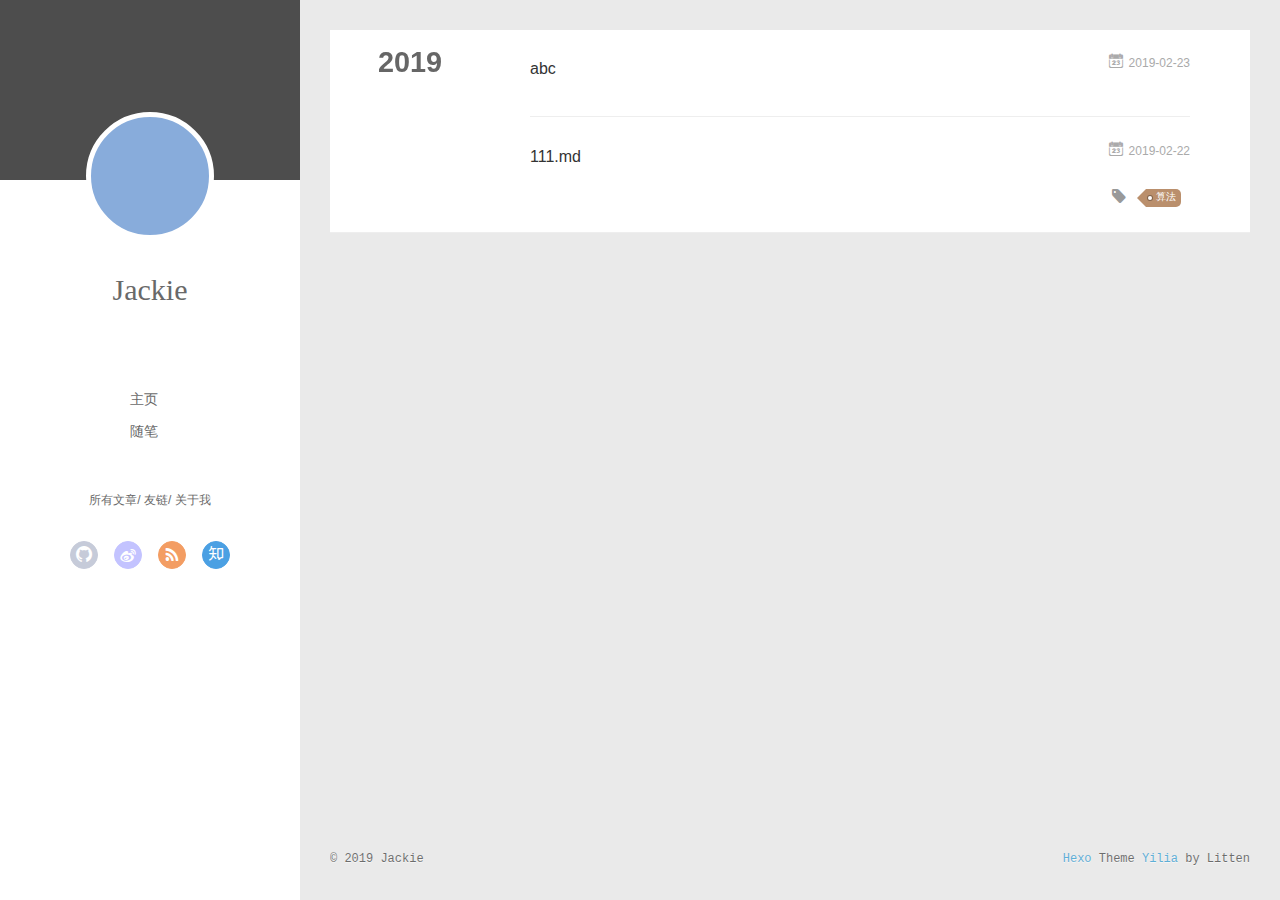
==== commit 7b5d2d8a: "Site updated: 2019-02-23 18:58:01" ====
--- a/archives/index.html
+++ b/archives/index.html
@@ -3,66 +3,154 @@
 <head><meta name="generator" content="Hexo 3.8.0">
   <meta charset="utf-8">
   
-
-  
-  <title>Archives | Hexo</title>
+  <meta name="renderer" content="webkit">
+  <meta http-equiv="X-UA-Compatible" content="IE=edge">
+  <link rel="dns-prefetch" href="https://zhuqingqi.github.io">
+  <title>Archives | Jackie&#39;s blog</title>
   <meta name="viewport" content="width=device-width, initial-scale=1, maximum-scale=1">
   <meta property="og:type" content="website">
-<meta property="og:title" content="Hexo">
+<meta property="og:title" content="Jackie&#39;s blog">
 <meta property="og:url" content="https://zhuqingqi.github.io/archives/index.html">
-<meta property="og:site_name" content="Hexo">
+<meta property="og:site_name" content="Jackie&#39;s blog">
 <meta property="og:locale" content="default">
 <meta name="twitter:card" content="summary">
-<meta name="twitter:title" content="Hexo">
-  
-    <link rel="alternate" href="/atom.xml" title="Hexo" type="application/atom+xml">
+<meta name="twitter:title" content="Jackie&#39;s blog">
+  
+    <link rel="alternative" href="/atom.xml" title="Jackie&#39;s blog" type="application/atom+xml">
   
   
     <link rel="icon" href="/favicon.png">
   
-  
-    <link href="//fonts.googleapis.com/css?family=Source+Code+Pro" rel="stylesheet" type="text/css">
-  
-  <link rel="stylesheet" href="/css/style.css">
+  <link rel="stylesheet" type="text/css" href="/./main.0cf68a.css">
+  <style type="text/css">
+  
+    #container.show {
+      background: linear-gradient(200deg,#a0cfe4,#e8c37e);
+    }
+  </style>
+  
+
+  
+
 </head>
 </html>
 <body>
-  <div id="container">
-    <div id="wrap">
-      <header id="header">
-  <div id="banner"></div>
-  <div id="header-outer" class="outer">
-    <div id="header-title" class="inner">
-      <h1 id="logo-wrap">
-        <a href="/" id="logo">Hexo</a>
-      </h1>
-      
+  <div id="container" q-class="show:isCtnShow">
+    <canvas id="anm-canvas" class="anm-canvas"></canvas>
+    <div class="left-col" q-class="show:isShow">
+      
+<div class="overlay" style="background: #4d4d4d"></div>
+<div class="intrude-less">
+	<header id="header" class="inner">
+		<a href="/" class="profilepic">
+			<img src class="js-avatar">
+		</a>
+		<hgroup>
+		  <h1 class="header-author"><a href="/">Jackie</a></h1>
+		</hgroup>
+		
+
+		<nav class="header-menu">
+			<ul>
+			
+				<li><a href="/">主页</a></li>
+	        
+				<li><a href="/tags/随笔/">随笔</a></li>
+	        
+			</ul>
+		</nav>
+		<nav class="header-smart-menu">
+    		
+    			
+    			<a q-on="click: openSlider(e, 'innerArchive')" href="javascript:void(0)">所有文章</a>
+    			
+            
+    			
+    			<a q-on="click: openSlider(e, 'friends')" href="javascript:void(0)">友链</a>
+    			
+            
+    			
+    			<a q-on="click: openSlider(e, 'aboutme')" href="javascript:void(0)">关于我</a>
+    			
+            
+		</nav>
+		<nav class="header-nav">
+			<div class="social">
+				
+					<a class="github" target="_blank" href="#" title="github"><i class="icon-github"></i></a>
+		        
+					<a class="weibo" target="_blank" href="#" title="weibo"><i class="icon-weibo"></i></a>
+		        
+					<a class="rss" target="_blank" href="#" title="rss"><i class="icon-rss"></i></a>
+		        
+					<a class="zhihu" target="_blank" href="#" title="zhihu"><i class="icon-zhihu"></i></a>
+		        
+			</div>
+		</nav>
+	</header>		
+</div>
+
     </div>
-    <div id="header-inner" class="inner">
-      <nav id="main-nav">
-        <a id="main-nav-toggle" class="nav-icon"></a>
-        
-          <a class="main-nav-link" href="/">Home</a>
-        
-          <a class="main-nav-link" href="/archives">Archives</a>
-        
-          <a class="main-nav-link" href="/categories">categories</a>
-        
-      </nav>
-      <nav id="sub-nav">
-        
-          <a id="nav-rss-link" class="nav-icon" href="/atom.xml" title="RSS Feed"></a>
-        
-        <a id="nav-search-btn" class="nav-icon" title="Search"></a>
-      </nav>
-      <div id="search-form-wrap">
-        <form action="//google.com/search" method="get" accept-charset="UTF-8" class="search-form"><input type="search" name="q" class="search-form-input" placeholder="Search"><button type="submit" class="search-form-submit">&#xF002;</button><input type="hidden" name="sitesearch" value="https://zhuqingqi.github.io"></form>
-      </div>
-    </div>
-  </div>
-</header>
-      <div class="outer">
-        <section id="main">
+    <div class="mid-col" q-class="show:isShow,hide:isShow|isFalse">
+      
+<nav id="mobile-nav">
+  	<div class="overlay js-overlay" style="background: #4d4d4d"></div>
+	<div class="btnctn js-mobile-btnctn">
+  		<div class="slider-trigger list" q-on="click: openSlider(e)"><i class="icon icon-sort"></i></div>
+	</div>
+	<div class="intrude-less">
+		<header id="header" class="inner">
+			<div class="profilepic">
+				<img src class="js-avatar">
+			</div>
+			<hgroup>
+			  <h1 class="header-author js-header-author">Jackie</h1>
+			</hgroup>
+			
+			
+			
+				
+			
+				
+			
+			
+			
+			<nav class="header-nav">
+				<div class="social">
+					
+						<a class="github" target="_blank" href="#" title="github"><i class="icon-github"></i></a>
+			        
+						<a class="weibo" target="_blank" href="#" title="weibo"><i class="icon-weibo"></i></a>
+			        
+						<a class="rss" target="_blank" href="#" title="rss"><i class="icon-rss"></i></a>
+			        
+						<a class="zhihu" target="_blank" href="#" title="zhihu"><i class="icon-zhihu"></i></a>
+			        
+				</div>
+			</nav>
+
+			<nav class="header-menu js-header-menu">
+				<ul style="width: 50%">
+				
+				
+					<li style="width: 50%"><a href="/">主页</a></li>
+		        
+					<li style="width: 50%"><a href="/tags/随笔/">随笔</a></li>
+		        
+				</ul>
+			</nav>
+		</header>				
+	</div>
+	<div class="mobile-mask" style="display:none" q-show="isShow"></div>
+</nav>
+
+      <div id="wrapper" class="body-wrap">
+        <div class="menu-l">
+          <div class="canvas-wrap">
+            <canvas data-colors="#eaeaea" data-sectionHeight="100" data-contentId="js-content" id="myCanvas1" class="anm-canvas"></canvas>
+          </div>
+          <div id="js-content" class="content-ll">
+            
   
   
     
@@ -78,16 +166,62 @@
     <article class="archive-article archive-type-post">
   <div class="archive-article-inner">
     <header class="archive-article-header">
-      <a href="/2019/02/22/111-md/" class="archive-article-date">
-  <time datetime="2019-02-22T13:10:56.000Z" itemprop="datePublished">Feb 22</time>
+      	<div class="article-meta">
+	      	<a href="/2019/02/23/abc/" class="archive-article-date">
+  	<time datetime="2019-02-23T10:50:30.000Z" itemprop="datePublished"><i class="icon-calendar icon"></i>2019-02-23</time>
 </a>
-      
+        </div>
+    	 
+  
+    <h1 itemprop="name">
+      <a class="archive-article-title" href="/2019/02/23/abc/">abc</a>
+    </h1>
+  
+
+        <div class="article-info info-on-right">
+          
+          
+
+        </div>
+        <div class="clearfix"></div>
+    </header>
+  </div>
+</article>
+  
+    
+    
+    <article class="archive-article archive-type-post">
+  <div class="archive-article-inner">
+    <header class="archive-article-header">
+      	<div class="article-meta">
+	      	<a href="/2019/02/22/111-md/" class="archive-article-date">
+  	<time datetime="2019-02-22T13:10:56.000Z" itemprop="datePublished"><i class="icon-calendar icon"></i>2019-02-22</time>
+</a>
+        </div>
+    	 
   
     <h1 itemprop="name">
       <a class="archive-article-title" href="/2019/02/22/111-md/">111.md</a>
     </h1>
   
 
+        <div class="article-info info-on-right">
+          
+	<div class="article-tag tagcloud">
+		<i class="icon-price-tags icon"></i>
+		<ul class="article-tag-list">
+			 
+        		<li class="article-tag-list-item">
+        			<a href="javascript:void(0)" class="js-tag article-tag-list-link color3">算法</a>
+        		</li>
+      		
+		</ul>
+	</div>
+
+          
+
+        </div>
+        <div class="clearfix"></div>
     </header>
   </div>
 </article>
@@ -96,94 +230,256 @@
     </div></section>
   
 
-
-</section>
-        
-          <aside id="sidebar">
-  
-    
-
-  
-    
-  <div class="widget-wrap">
-    <h3 class="widget-title">Tags</h3>
-    <div class="widget">
-      <ul class="tag-list"><li class="tag-list-item"><a class="tag-list-link" href="/tags/算法/">算法</a></li></ul>
-    </div>
-  </div>
-
-
-  
-    
-  <div class="widget-wrap">
-    <h3 class="widget-title">Tag Cloud</h3>
-    <div class="widget tagcloud">
-      <a href="/tags/算法/" style="font-size: 10px;">算法</a>
-    </div>
-  </div>
-
-  
-    
-  <div class="widget-wrap">
-    <h3 class="widget-title">Archives</h3>
-    <div class="widget">
-      <ul class="archive-list"><li class="archive-list-item"><a class="archive-list-link" href="/archives/2019/02/">February 2019</a></li></ul>
-    </div>
-  </div>
-
-
-  
-    
-  <div class="widget-wrap">
-    <h3 class="widget-title">Recent Posts</h3>
-    <div class="widget">
-      <ul>
-        
-          <li>
-            <a href="/2019/02/22/111-md/">111.md</a>
-          </li>
-        
-      </ul>
-    </div>
-  </div>
-
-  
-</aside>
-        
+    
+
+
+          </div>
+        </div>
       </div>
       <footer id="footer">
-  
   <div class="outer">
-    <div id="footer-info" class="inner">
-      &copy; 2019 John Doe<br>
-      Powered by <a href="http://hexo.io/" target="_blank">Hexo</a>
+    <div id="footer-info">
+    	<div class="footer-left">
+    		&copy; 2019 Jackie
+    	</div>
+      	<div class="footer-right">
+      		<a href="http://hexo.io/" target="_blank">Hexo</a>  Theme <a href="https://github.com/litten/hexo-theme-yilia" target="_blank">Yilia</a> by Litten
+      	</div>
     </div>
   </div>
 </footer>
     </div>
-    <nav id="mobile-nav">
-  
-    <a href="/" class="mobile-nav-link">Home</a>
-  
-    <a href="/archives" class="mobile-nav-link">Archives</a>
-  
-    <a href="/categories" class="mobile-nav-link">categories</a>
-  
-</nav>
-    
-
-<script src="//ajax.googleapis.com/ajax/libs/jquery/2.0.3/jquery.min.js"></script>
-
-
-  <link rel="stylesheet" href="/fancybox/jquery.fancybox.css">
-  <script src="/fancybox/jquery.fancybox.pack.js"></script>
-
-
-<script src="/js/script.js"></script>
-
-
-
+    <script>
+	var yiliaConfig = {
+		mathjax: false,
+		isHome: false,
+		isPost: false,
+		isArchive: true,
+		isTag: false,
+		isCategory: false,
+		open_in_new: false,
+		toc_hide_index: true,
+		root: "/",
+		innerArchive: true,
+		showTags: false
+	}
+</script>
+
+<script>!function(t){function n(e){if(r[e])return r[e].exports;var i=r[e]={exports:{},id:e,loaded:!1};return t[e].call(i.exports,i,i.exports,n),i.loaded=!0,i.exports}var r={};n.m=t,n.c=r,n.p="./",n(0)}([function(t,n,r){r(195),t.exports=r(191)},function(t,n,r){var e=r(3),i=r(52),o=r(27),u=r(28),c=r(53),f="prototype",a=function(t,n,r){var s,l,h,v,p=t&a.F,d=t&a.G,y=t&a.S,g=t&a.P,b=t&a.B,m=d?e:y?e[n]||(e[n]={}):(e[n]||{})[f],x=d?i:i[n]||(i[n]={}),w=x[f]||(x[f]={});d&&(r=n);for(s in r)l=!p&&m&&void 0!==m[s],h=(l?m:r)[s],v=b&&l?c(h,e):g&&"function"==typeof h?c(Function.call,h):h,m&&u(m,s,h,t&a.U),x[s]!=h&&o(x,s,v),g&&w[s]!=h&&(w[s]=h)};e.core=i,a.F=1,a.G=2,a.S=4,a.P=8,a.B=16,a.W=32,a.U=64,a.R=128,t.exports=a},function(t,n,r){var e=r(6);t.exports=function(t){if(!e(t))throw TypeError(t+" is not an object!");return t}},function(t,n){var r=t.exports="undefined"!=typeof window&&window.Math==Math?window:"undefined"!=typeof self&&self.Math==Math?self:Function("return this")();"number"==typeof __g&&(__g=r)},function(t,n){t.exports=function(t){try{return!!t()}catch(t){return!0}}},function(t,n){var r=t.exports="undefined"!=typeof window&&window.Math==Math?window:"undefined"!=typeof self&&self.Math==Math?self:Function("return this")();"number"==typeof __g&&(__g=r)},function(t,n){t.exports=function(t){return"object"==typeof t?null!==t:"function"==typeof t}},function(t,n,r){var e=r(126)("wks"),i=r(76),o=r(3).Symbol,u="function"==typeof o;(t.exports=function(t){return e[t]||(e[t]=u&&o[t]||(u?o:i)("Symbol."+t))}).store=e},function(t,n){var r={}.hasOwnProperty;t.exports=function(t,n){return r.call(t,n)}},function(t,n,r){var e=r(94),i=r(33);t.exports=function(t){return e(i(t))}},function(t,n,r){t.exports=!r(4)(function(){return 7!=Object.defineProperty({},"a",{get:function(){return 7}}).a})},function(t,n,r){var e=r(2),i=r(167),o=r(50),u=Object.defineProperty;n.f=r(10)?Object.defineProperty:function(t,n,r){if(e(t),n=o(n,!0),e(r),i)try{return u(t,n,r)}catch(t){}if("get"in r||"set"in r)throw TypeError("Accessors not supported!");return"value"in r&&(t[n]=r.value),t}},function(t,n,r){t.exports=!r(18)(function(){return 7!=Object.defineProperty({},"a",{get:function(){return 7}}).a})},function(t,n,r){var e=r(14),i=r(22);t.exports=r(12)?function(t,n,r){return e.f(t,n,i(1,r))}:function(t,n,r){return t[n]=r,t}},function(t,n,r){var e=r(20),i=r(58),o=r(42),u=Object.defineProperty;n.f=r(12)?Object.defineProperty:function(t,n,r){if(e(t),n=o(n,!0),e(r),i)try{return u(t,n,r)}catch(t){}if("get"in r||"set"in r)throw TypeError("Accessors not supported!");return"value"in r&&(t[n]=r.value),t}},function(t,n,r){var e=r(40)("wks"),i=r(23),o=r(5).Symbol,u="function"==typeof o;(t.exports=function(t){return e[t]||(e[t]=u&&o[t]||(u?o:i)("Symbol."+t))}).store=e},function(t,n,r){var e=r(67),i=Math.min;t.exports=function(t){return t>0?i(e(t),9007199254740991):0}},function(t,n,r){var e=r(46);t.exports=function(t){return Object(e(t))}},function(t,n){t.exports=function(t){try{return!!t()}catch(t){return!0}}},function(t,n,r){var e=r(63),i=r(34);t.exports=Object.keys||function(t){return e(t,i)}},function(t,n,r){var e=r(21);t.exports=function(t){if(!e(t))throw TypeError(t+" is not an object!");return t}},function(t,n){t.exports=function(t){return"object"==typeof t?null!==t:"function"==typeof t}},function(t,n){t.exports=function(t,n){return{enumerable:!(1&t),configurable:!(2&t),writable:!(4&t),value:n}}},function(t,n){var r=0,e=Math.random();t.exports=function(t){return"Symbol(".concat(void 0===t?"":t,")_",(++r+e).toString(36))}},function(t,n){var r={}.hasOwnProperty;t.exports=function(t,n){return r.call(t,n)}},function(t,n){var r=t.exports={version:"2.4.0"};"number"==typeof __e&&(__e=r)},function(t,n){t.exports=function(t){if("function"!=typeof t)throw TypeError(t+" is not a function!");return t}},function(t,n,r){var e=r(11),i=r(66);t.exports=r(10)?function(t,n,r){return e.f(t,n,i(1,r))}:function(t,n,r){return t[n]=r,t}},function(t,n,r){var e=r(3),i=r(27),o=r(24),u=r(76)("src"),c="toString",f=Function[c],a=(""+f).split(c);r(52).inspectSource=function(t){return f.call(t)},(t.exports=function(t,n,r,c){var f="function"==typeof r;f&&(o(r,"name")||i(r,"name",n)),t[n]!==r&&(f&&(o(r,u)||i(r,u,t[n]?""+t[n]:a.join(String(n)))),t===e?t[n]=r:c?t[n]?t[n]=r:i(t,n,r):(delete t[n],i(t,n,r)))})(Function.prototype,c,function(){return"function"==typeof this&&this[u]||f.call(this)})},function(t,n,r){var e=r(1),i=r(4),o=r(46),u=function(t,n,r,e){var i=String(o(t)),u="<"+n;return""!==r&&(u+=" "+r+'="'+String(e).replace(/"/g,"&quot;")+'"'),u+">"+i+"</"+n+">"};t.exports=function(t,n){var r={};r[t]=n(u),e(e.P+e.F*i(function(){var n=""[t]('"');return n!==n.toLowerCase()||n.split('"').length>3}),"String",r)}},function(t,n,r){var e=r(115),i=r(46);t.exports=function(t){return e(i(t))}},function(t,n,r){var e=r(116),i=r(66),o=r(30),u=r(50),c=r(24),f=r(167),a=Object.getOwnPropertyDescriptor;n.f=r(10)?a:function(t,n){if(t=o(t),n=u(n,!0),f)try{return a(t,n)}catch(t){}if(c(t,n))return i(!e.f.call(t,n),t[n])}},function(t,n,r){var e=r(24),i=r(17),o=r(145)("IE_PROTO"),u=Object.prototype;t.exports=Object.getPrototypeOf||function(t){return t=i(t),e(t,o)?t[o]:"function"==typeof t.constructor&&t instanceof t.constructor?t.constructor.prototype:t instanceof Object?u:null}},function(t,n){t.exports=function(t){if(void 0==t)throw TypeError("Can't call method on  "+t);return t}},function(t,n){t.exports="constructor,hasOwnProperty,isPrototypeOf,propertyIsEnumerable,toLocaleString,toString,valueOf".split(",")},function(t,n){t.exports={}},function(t,n){t.exports=!0},function(t,n){n.f={}.propertyIsEnumerable},function(t,n,r){var e=r(14).f,i=r(8),o=r(15)("toStringTag");t.exports=function(t,n,r){t&&!i(t=r?t:t.prototype,o)&&e(t,o,{configurable:!0,value:n})}},function(t,n,r){var e=r(40)("keys"),i=r(23);t.exports=function(t){return e[t]||(e[t]=i(t))}},function(t,n,r){var e=r(5),i="__core-js_shared__",o=e[i]||(e[i]={});t.exports=function(t){return o[t]||(o[t]={})}},function(t,n){var r=Math.ceil,e=Math.floor;t.exports=function(t){return isNaN(t=+t)?0:(t>0?e:r)(t)}},function(t,n,r){var e=r(21);t.exports=function(t,n){if(!e(t))return t;var r,i;if(n&&"function"==typeof(r=t.toString)&&!e(i=r.call(t)))return i;if("function"==typeof(r=t.valueOf)&&!e(i=r.call(t)))return i;if(!n&&"function"==typeof(r=t.toString)&&!e(i=r.call(t)))return i;throw TypeError("Can't convert object to primitive value")}},function(t,n,r){var e=r(5),i=r(25),o=r(36),u=r(44),c=r(14).f;t.exports=function(t){var n=i.Symbol||(i.Symbol=o?{}:e.Symbol||{});"_"==t.charAt(0)||t in n||c(n,t,{value:u.f(t)})}},function(t,n,r){n.f=r(15)},function(t,n){var r={}.toString;t.exports=function(t){return r.call(t).slice(8,-1)}},function(t,n){t.exports=function(t){if(void 0==t)throw TypeError("Can't call method on  "+t);return t}},function(t,n,r){var e=r(4);t.exports=function(t,n){return!!t&&e(function(){n?t.call(null,function(){},1):t.call(null)})}},function(t,n,r){var e=r(53),i=r(115),o=r(17),u=r(16),c=r(203);t.exports=function(t,n){var r=1==t,f=2==t,a=3==t,s=4==t,l=6==t,h=5==t||l,v=n||c;return function(n,c,p){for(var d,y,g=o(n),b=i(g),m=e(c,p,3),x=u(b.length),w=0,S=r?v(n,x):f?v(n,0):void 0;x>w;w++)if((h||w in b)&&(d=b[w],y=m(d,w,g),t))if(r)S[w]=y;else if(y)switch(t){case 3:return!0;case 5:return d;case 6:return w;case 2:S.push(d)}else if(s)return!1;return l?-1:a||s?s:S}}},function(t,n,r){var e=r(1),i=r(52),o=r(4);t.exports=function(t,n){var r=(i.Object||{})[t]||Object[t],u={};u[t]=n(r),e(e.S+e.F*o(function(){r(1)}),"Object",u)}},function(t,n,r){var e=r(6);t.exports=function(t,n){if(!e(t))return t;var r,i;if(n&&"function"==typeof(r=t.toString)&&!e(i=r.call(t)))return i;if("function"==typeof(r=t.valueOf)&&!e(i=r.call(t)))return i;if(!n&&"function"==typeof(r=t.toString)&&!e(i=r.call(t)))return i;throw TypeError("Can't convert object to primitive value")}},function(t,n,r){var e=r(5),i=r(25),o=r(91),u=r(13),c="prototype",f=function(t,n,r){var a,s,l,h=t&f.F,v=t&f.G,p=t&f.S,d=t&f.P,y=t&f.B,g=t&f.W,b=v?i:i[n]||(i[n]={}),m=b[c],x=v?e:p?e[n]:(e[n]||{})[c];v&&(r=n);for(a in r)(s=!h&&x&&void 0!==x[a])&&a in b||(l=s?x[a]:r[a],b[a]=v&&"function"!=typeof x[a]?r[a]:y&&s?o(l,e):g&&x[a]==l?function(t){var n=function(n,r,e){if(this instanceof t){switch(arguments.length){case 0:return new t;case 1:return new t(n);case 2:return new t(n,r)}return new t(n,r,e)}return t.apply(this,arguments)};return n[c]=t[c],n}(l):d&&"function"==typeof l?o(Function.call,l):l,d&&((b.virtual||(b.virtual={}))[a]=l,t&f.R&&m&&!m[a]&&u(m,a,l)))};f.F=1,f.G=2,f.S=4,f.P=8,f.B=16,f.W=32,f.U=64,f.R=128,t.exports=f},function(t,n){var r=t.exports={version:"2.4.0"};"number"==typeof __e&&(__e=r)},function(t,n,r){var e=r(26);t.exports=function(t,n,r){if(e(t),void 0===n)return t;switch(r){case 1:return function(r){return t.call(n,r)};case 2:return function(r,e){return t.call(n,r,e)};case 3:return function(r,e,i){return t.call(n,r,e,i)}}return function(){return t.apply(n,arguments)}}},function(t,n,r){var e=r(183),i=r(1),o=r(126)("metadata"),u=o.store||(o.store=new(r(186))),c=function(t,n,r){var i=u.get(t);if(!i){if(!r)return;u.set(t,i=new e)}var o=i.get(n);if(!o){if(!r)return;i.set(n,o=new e)}return o},f=function(t,n,r){var e=c(n,r,!1);return void 0!==e&&e.has(t)},a=function(t,n,r){var e=c(n,r,!1);return void 0===e?void 0:e.get(t)},s=function(t,n,r,e){c(r,e,!0).set(t,n)},l=function(t,n){var r=c(t,n,!1),e=[];return r&&r.forEach(function(t,n){e.push(n)}),e},h=function(t){return void 0===t||"symbol"==typeof t?t:String(t)},v=function(t){i(i.S,"Reflect",t)};t.exports={store:u,map:c,has:f,get:a,set:s,keys:l,key:h,exp:v}},function(t,n,r){"use strict";if(r(10)){var e=r(69),i=r(3),o=r(4),u=r(1),c=r(127),f=r(152),a=r(53),s=r(68),l=r(66),h=r(27),v=r(73),p=r(67),d=r(16),y=r(75),g=r(50),b=r(24),m=r(180),x=r(114),w=r(6),S=r(17),_=r(137),O=r(70),E=r(32),P=r(71).f,j=r(154),F=r(76),M=r(7),A=r(48),N=r(117),T=r(146),I=r(155),k=r(80),L=r(123),R=r(74),C=r(130),D=r(160),U=r(11),W=r(31),G=U.f,B=W.f,V=i.RangeError,z=i.TypeError,q=i.Uint8Array,K="ArrayBuffer",J="Shared"+K,Y="BYTES_PER_ELEMENT",H="prototype",$=Array[H],X=f.ArrayBuffer,Q=f.DataView,Z=A(0),tt=A(2),nt=A(3),rt=A(4),et=A(5),it=A(6),ot=N(!0),ut=N(!1),ct=I.values,ft=I.keys,at=I.entries,st=$.lastIndexOf,lt=$.reduce,ht=$.reduceRight,vt=$.join,pt=$.sort,dt=$.slice,yt=$.toString,gt=$.toLocaleString,bt=M("iterator"),mt=M("toStringTag"),xt=F("typed_constructor"),wt=F("def_constructor"),St=c.CONSTR,_t=c.TYPED,Ot=c.VIEW,Et="Wrong length!",Pt=A(1,function(t,n){return Tt(T(t,t[wt]),n)}),jt=o(function(){return 1===new q(new Uint16Array([1]).buffer)[0]}),Ft=!!q&&!!q[H].set&&o(function(){new q(1).set({})}),Mt=function(t,n){if(void 0===t)throw z(Et);var r=+t,e=d(t);if(n&&!m(r,e))throw V(Et);return e},At=function(t,n){var r=p(t);if(r<0||r%n)throw V("Wrong offset!");return r},Nt=function(t){if(w(t)&&_t in t)return t;throw z(t+" is not a typed array!")},Tt=function(t,n){if(!(w(t)&&xt in t))throw z("It is not a typed array constructor!");return new t(n)},It=function(t,n){return kt(T(t,t[wt]),n)},kt=function(t,n){for(var r=0,e=n.length,i=Tt(t,e);e>r;)i[r]=n[r++];return i},Lt=function(t,n,r){G(t,n,{get:function(){return this._d[r]}})},Rt=function(t){var n,r,e,i,o,u,c=S(t),f=arguments.length,s=f>1?arguments[1]:void 0,l=void 0!==s,h=j(c);if(void 0!=h&&!_(h)){for(u=h.call(c),e=[],n=0;!(o=u.next()).done;n++)e.push(o.value);c=e}for(l&&f>2&&(s=a(s,arguments[2],2)),n=0,r=d(c.length),i=Tt(this,r);r>n;n++)i[n]=l?s(c[n],n):c[n];return i},Ct=function(){for(var t=0,n=arguments.length,r=Tt(this,n);n>t;)r[t]=arguments[t++];return r},Dt=!!q&&o(function(){gt.call(new q(1))}),Ut=function(){return gt.apply(Dt?dt.call(Nt(this)):Nt(this),arguments)},Wt={copyWithin:function(t,n){return D.call(Nt(this),t,n,arguments.length>2?arguments[2]:void 0)},every:function(t){return rt(Nt(this),t,arguments.length>1?arguments[1]:void 0)},fill:function(t){return C.apply(Nt(this),arguments)},filter:function(t){return It(this,tt(Nt(this),t,arguments.length>1?arguments[1]:void 0))},find:function(t){return et(Nt(this),t,arguments.length>1?arguments[1]:void 0)},findIndex:function(t){return it(Nt(this),t,arguments.length>1?arguments[1]:void 0)},forEach:function(t){Z(Nt(this),t,arguments.length>1?arguments[1]:void 0)},indexOf:function(t){return ut(Nt(this),t,arguments.length>1?arguments[1]:void 0)},includes:function(t){return ot(Nt(this),t,arguments.length>1?arguments[1]:void 0)},join:function(t){return vt.apply(Nt(this),arguments)},lastIndexOf:function(t){return st.apply(Nt(this),arguments)},map:function(t){return Pt(Nt(this),t,arguments.length>1?arguments[1]:void 0)},reduce:function(t){return lt.apply(Nt(this),arguments)},reduceRight:function(t){return ht.apply(Nt(this),arguments)},reverse:function(){for(var t,n=this,r=Nt(n).length,e=Math.floor(r/2),i=0;i<e;)t=n[i],n[i++]=n[--r],n[r]=t;return n},some:function(t){return nt(Nt(this),t,arguments.length>1?arguments[1]:void 0)},sort:function(t){return pt.call(Nt(this),t)},subarray:function(t,n){var r=Nt(this),e=r.length,i=y(t,e);return new(T(r,r[wt]))(r.buffer,r.byteOffset+i*r.BYTES_PER_ELEMENT,d((void 0===n?e:y(n,e))-i))}},Gt=function(t,n){return It(this,dt.call(Nt(this),t,n))},Bt=function(t){Nt(this);var n=At(arguments[1],1),r=this.length,e=S(t),i=d(e.length),o=0;if(i+n>r)throw V(Et);for(;o<i;)this[n+o]=e[o++]},Vt={entries:function(){return at.call(Nt(this))},keys:function(){return ft.call(Nt(this))},values:function(){return ct.call(Nt(this))}},zt=function(t,n){return w(t)&&t[_t]&&"symbol"!=typeof n&&n in t&&String(+n)==String(n)},qt=function(t,n){return zt(t,n=g(n,!0))?l(2,t[n]):B(t,n)},Kt=function(t,n,r){return!(zt(t,n=g(n,!0))&&w(r)&&b(r,"value"))||b(r,"get")||b(r,"set")||r.configurable||b(r,"writable")&&!r.writable||b(r,"enumerable")&&!r.enumerable?G(t,n,r):(t[n]=r.value,t)};St||(W.f=qt,U.f=Kt),u(u.S+u.F*!St,"Object",{getOwnPropertyDescriptor:qt,defineProperty:Kt}),o(function(){yt.call({})})&&(yt=gt=function(){return vt.call(this)});var Jt=v({},Wt);v(Jt,Vt),h(Jt,bt,Vt.values),v(Jt,{slice:Gt,set:Bt,constructor:function(){},toString:yt,toLocaleString:Ut}),Lt(Jt,"buffer","b"),Lt(Jt,"byteOffset","o"),Lt(Jt,"byteLength","l"),Lt(Jt,"length","e"),G(Jt,mt,{get:function(){return this[_t]}}),t.exports=function(t,n,r,f){f=!!f;var a=t+(f?"Clamped":"")+"Array",l="Uint8Array"!=a,v="get"+t,p="set"+t,y=i[a],g=y||{},b=y&&E(y),m=!y||!c.ABV,S={},_=y&&y[H],j=function(t,r){var e=t._d;return e.v[v](r*n+e.o,jt)},F=function(t,r,e){var i=t._d;f&&(e=(e=Math.round(e))<0?0:e>255?255:255&e),i.v[p](r*n+i.o,e,jt)},M=function(t,n){G(t,n,{get:function(){return j(this,n)},set:function(t){return F(this,n,t)},enumerable:!0})};m?(y=r(function(t,r,e,i){s(t,y,a,"_d");var o,u,c,f,l=0,v=0;if(w(r)){if(!(r instanceof X||(f=x(r))==K||f==J))return _t in r?kt(y,r):Rt.call(y,r);o=r,v=At(e,n);var p=r.byteLength;if(void 0===i){if(p%n)throw V(Et);if((u=p-v)<0)throw V(Et)}else if((u=d(i)*n)+v>p)throw V(Et);c=u/n}else c=Mt(r,!0),u=c*n,o=new X(u);for(h(t,"_d",{b:o,o:v,l:u,e:c,v:new Q(o)});l<c;)M(t,l++)}),_=y[H]=O(Jt),h(_,"constructor",y)):L(function(t){new y(null),new y(t)},!0)||(y=r(function(t,r,e,i){s(t,y,a);var o;return w(r)?r instanceof X||(o=x(r))==K||o==J?void 0!==i?new g(r,At(e,n),i):void 0!==e?new g(r,At(e,n)):new g(r):_t in r?kt(y,r):Rt.call(y,r):new g(Mt(r,l))}),Z(b!==Function.prototype?P(g).concat(P(b)):P(g),function(t){t in y||h(y,t,g[t])}),y[H]=_,e||(_.constructor=y));var A=_[bt],N=!!A&&("values"==A.name||void 0==A.name),T=Vt.values;h(y,xt,!0),h(_,_t,a),h(_,Ot,!0),h(_,wt,y),(f?new y(1)[mt]==a:mt in _)||G(_,mt,{get:function(){return a}}),S[a]=y,u(u.G+u.W+u.F*(y!=g),S),u(u.S,a,{BYTES_PER_ELEMENT:n,from:Rt,of:Ct}),Y in _||h(_,Y,n),u(u.P,a,Wt),R(a),u(u.P+u.F*Ft,a,{set:Bt}),u(u.P+u.F*!N,a,Vt),u(u.P+u.F*(_.toString!=yt),a,{toString:yt}),u(u.P+u.F*o(function(){new y(1).slice()}),a,{slice:Gt}),u(u.P+u.F*(o(function(){return[1,2].toLocaleString()!=new y([1,2]).toLocaleString()})||!o(function(){_.toLocaleString.call([1,2])})),a,{toLocaleString:Ut}),k[a]=N?A:T,e||N||h(_,bt,T)}}else t.exports=function(){}},function(t,n){var r={}.toString;t.exports=function(t){return r.call(t).slice(8,-1)}},function(t,n,r){var e=r(21),i=r(5).document,o=e(i)&&e(i.createElement);t.exports=function(t){return o?i.createElement(t):{}}},function(t,n,r){t.exports=!r(12)&&!r(18)(function(){return 7!=Object.defineProperty(r(57)("div"),"a",{get:function(){return 7}}).a})},function(t,n,r){"use strict";var e=r(36),i=r(51),o=r(64),u=r(13),c=r(8),f=r(35),a=r(96),s=r(38),l=r(103),h=r(15)("iterator"),v=!([].keys&&"next"in[].keys()),p="keys",d="values",y=function(){return this};t.exports=function(t,n,r,g,b,m,x){a(r,n,g);var w,S,_,O=function(t){if(!v&&t in F)return F[t];switch(t){case p:case d:return function(){return new r(this,t)}}return function(){return new r(this,t)}},E=n+" Iterator",P=b==d,j=!1,F=t.prototype,M=F[h]||F["@@iterator"]||b&&F[b],A=M||O(b),N=b?P?O("entries"):A:void 0,T="Array"==n?F.entries||M:M;if(T&&(_=l(T.call(new t)))!==Object.prototype&&(s(_,E,!0),e||c(_,h)||u(_,h,y)),P&&M&&M.name!==d&&(j=!0,A=function(){return M.call(this)}),e&&!x||!v&&!j&&F[h]||u(F,h,A),f[n]=A,f[E]=y,b)if(w={values:P?A:O(d),keys:m?A:O(p),entries:N},x)for(S in w)S in F||o(F,S,w[S]);else i(i.P+i.F*(v||j),n,w);return w}},function(t,n,r){var e=r(20),i=r(100),o=r(34),u=r(39)("IE_PROTO"),c=function(){},f="prototype",a=function(){var t,n=r(57)("iframe"),e=o.length;for(n.style.display="none",r(93).appendChild(n),n.src="javascript:",t=n.contentWindow.document,t.open(),t.write("<script>document.F=Object<\/script>"),t.close(),a=t.F;e--;)delete a[f][o[e]];return a()};t.exports=Object.create||function(t,n){var r;return null!==t?(c[f]=e(t),r=new c,c[f]=null,r[u]=t):r=a(),void 0===n?r:i(r,n)}},function(t,n,r){var e=r(63),i=r(34).concat("length","prototype");n.f=Object.getOwnPropertyNames||function(t){return e(t,i)}},function(t,n){n.f=Object.getOwnPropertySymbols},function(t,n,r){var e=r(8),i=r(9),o=r(90)(!1),u=r(39)("IE_PROTO");t.exports=function(t,n){var r,c=i(t),f=0,a=[];for(r in c)r!=u&&e(c,r)&&a.push(r);for(;n.length>f;)e(c,r=n[f++])&&(~o(a,r)||a.push(r));return a}},function(t,n,r){t.exports=r(13)},function(t,n,r){var e=r(76)("meta"),i=r(6),o=r(24),u=r(11).f,c=0,f=Object.isExtensible||function(){return!0},a=!r(4)(function(){return f(Object.preventExtensions({}))}),s=function(t){u(t,e,{value:{i:"O"+ ++c,w:{}}})},l=function(t,n){if(!i(t))return"symbol"==typeof t?t:("string"==typeof t?"S":"P")+t;if(!o(t,e)){if(!f(t))return"F";if(!n)return"E";s(t)}return t[e].i},h=function(t,n){if(!o(t,e)){if(!f(t))return!0;if(!n)return!1;s(t)}return t[e].w},v=function(t){return a&&p.NEED&&f(t)&&!o(t,e)&&s(t),t},p=t.exports={KEY:e,NEED:!1,fastKey:l,getWeak:h,onFreeze:v}},function(t,n){t.exports=function(t,n){return{enumerable:!(1&t),configurable:!(2&t),writable:!(4&t),value:n}}},function(t,n){var r=Math.ceil,e=Math.floor;t.exports=function(t){return isNaN(t=+t)?0:(t>0?e:r)(t)}},function(t,n){t.exports=function(t,n,r,e){if(!(t instanceof n)||void 0!==e&&e in t)throw TypeError(r+": incorrect invocation!");return t}},function(t,n){t.exports=!1},function(t,n,r){var e=r(2),i=r(173),o=r(133),u=r(145)("IE_PROTO"),c=function(){},f="prototype",a=function(){var t,n=r(132)("iframe"),e=o.length;for(n.style.display="none",r(135).appendChild(n),n.src="javascript:",t=n.contentWindow.document,t.open(),t.write("<script>document.F=Object<\/script>"),t.close(),a=t.F;e--;)delete a[f][o[e]];return a()};t.exports=Object.create||function(t,n){var r;return null!==t?(c[f]=e(t),r=new c,c[f]=null,r[u]=t):r=a(),void 0===n?r:i(r,n)}},function(t,n,r){var e=r(175),i=r(133).concat("length","prototype");n.f=Object.getOwnPropertyNames||function(t){return e(t,i)}},function(t,n,r){var e=r(175),i=r(133);t.exports=Object.keys||function(t){return e(t,i)}},function(t,n,r){var e=r(28);t.exports=function(t,n,r){for(var i in n)e(t,i,n[i],r);return t}},function(t,n,r){"use strict";var e=r(3),i=r(11),o=r(10),u=r(7)("species");t.exports=function(t){var n=e[t];o&&n&&!n[u]&&i.f(n,u,{configurable:!0,get:function(){return this}})}},function(t,n,r){var e=r(67),i=Math.max,o=Math.min;t.exports=function(t,n){return t=e(t),t<0?i(t+n,0):o(t,n)}},function(t,n){var r=0,e=Math.random();t.exports=function(t){return"Symbol(".concat(void 0===t?"":t,")_",(++r+e).toString(36))}},function(t,n,r){var e=r(33);t.exports=function(t){return Object(e(t))}},function(t,n,r){var e=r(7)("unscopables"),i=Array.prototype;void 0==i[e]&&r(27)(i,e,{}),t.exports=function(t){i[e][t]=!0}},function(t,n,r){var e=r(53),i=r(169),o=r(137),u=r(2),c=r(16),f=r(154),a={},s={},n=t.exports=function(t,n,r,l,h){var v,p,d,y,g=h?function(){return t}:f(t),b=e(r,l,n?2:1),m=0;if("function"!=typeof g)throw TypeError(t+" is not iterable!");if(o(g)){for(v=c(t.length);v>m;m++)if((y=n?b(u(p=t[m])[0],p[1]):b(t[m]))===a||y===s)return y}else for(d=g.call(t);!(p=d.next()).done;)if((y=i(d,b,p.value,n))===a||y===s)return y};n.BREAK=a,n.RETURN=s},function(t,n){t.exports={}},function(t,n,r){var e=r(11).f,i=r(24),o=r(7)("toStringTag");t.exports=function(t,n,r){t&&!i(t=r?t:t.prototype,o)&&e(t,o,{configurable:!0,value:n})}},function(t,n,r){var e=r(1),i=r(46),o=r(4),u=r(150),c="["+u+"]",f="​+",a=RegExp("^"+c+c+"*"),s=RegExp(c+c+"*$"),l=function(t,n,r){var i={},c=o(function(){return!!u[t]()||f[t]()!=f}),a=i[t]=c?n(h):u[t];r&&(i[r]=a),e(e.P+e.F*c,"String",i)},h=l.trim=function(t,n){return t=String(i(t)),1&n&&(t=t.replace(a,"")),2&n&&(t=t.replace(s,"")),t};t.exports=l},function(t,n,r){t.exports={default:r(86),__esModule:!0}},function(t,n,r){t.exports={default:r(87),__esModule:!0}},function(t,n,r){"use strict";function e(t){return t&&t.__esModule?t:{default:t}}n.__esModule=!0;var i=r(84),o=e(i),u=r(83),c=e(u),f="function"==typeof c.default&&"symbol"==typeof o.default?function(t){return typeof t}:function(t){return t&&"function"==typeof c.default&&t.constructor===c.default&&t!==c.default.prototype?"symbol":typeof t};n.default="function"==typeof c.default&&"symbol"===f(o.default)?function(t){return void 0===t?"undefined":f(t)}:function(t){return t&&"function"==typeof c.default&&t.constructor===c.default&&t!==c.default.prototype?"symbol":void 0===t?"undefined":f(t)}},function(t,n,r){r(110),r(108),r(111),r(112),t.exports=r(25).Symbol},function(t,n,r){r(109),r(113),t.exports=r(44).f("iterator")},function(t,n){t.exports=function(t){if("function"!=typeof t)throw TypeError(t+" is not a function!");return t}},function(t,n){t.exports=function(){}},function(t,n,r){var e=r(9),i=r(106),o=r(105);t.exports=function(t){return function(n,r,u){var c,f=e(n),a=i(f.length),s=o(u,a);if(t&&r!=r){for(;a>s;)if((c=f[s++])!=c)return!0}else for(;a>s;s++)if((t||s in f)&&f[s]===r)return t||s||0;return!t&&-1}}},function(t,n,r){var e=r(88);t.exports=function(t,n,r){if(e(t),void 0===n)return t;switch(r){case 1:return function(r){return t.call(n,r)};case 2:return function(r,e){return t.call(n,r,e)};case 3:return function(r,e,i){return t.call(n,r,e,i)}}return function(){return t.apply(n,arguments)}}},function(t,n,r){var e=r(19),i=r(62),o=r(37);t.exports=function(t){var n=e(t),r=i.f;if(r)for(var u,c=r(t),f=o.f,a=0;c.length>a;)f.call(t,u=c[a++])&&n.push(u);return n}},function(t,n,r){t.exports=r(5).document&&document.documentElement},function(t,n,r){var e=r(56);t.exports=Object("z").propertyIsEnumerable(0)?Object:function(t){return"String"==e(t)?t.split(""):Object(t)}},function(t,n,r){var e=r(56);t.exports=Array.isArray||function(t){return"Array"==e(t)}},function(t,n,r){"use strict";var e=r(60),i=r(22),o=r(38),u={};r(13)(u,r(15)("iterator"),function(){return this}),t.exports=function(t,n,r){t.prototype=e(u,{next:i(1,r)}),o(t,n+" Iterator")}},function(t,n){t.exports=function(t,n){return{value:n,done:!!t}}},function(t,n,r){var e=r(19),i=r(9);t.exports=function(t,n){for(var r,o=i(t),u=e(o),c=u.length,f=0;c>f;)if(o[r=u[f++]]===n)return r}},function(t,n,r){var e=r(23)("meta"),i=r(21),o=r(8),u=r(14).f,c=0,f=Object.isExtensible||function(){return!0},a=!r(18)(function(){return f(Object.preventExtensions({}))}),s=function(t){u(t,e,{value:{i:"O"+ ++c,w:{}}})},l=function(t,n){if(!i(t))return"symbol"==typeof t?t:("string"==typeof t?"S":"P")+t;if(!o(t,e)){if(!f(t))return"F";if(!n)return"E";s(t)}return t[e].i},h=function(t,n){if(!o(t,e)){if(!f(t))return!0;if(!n)return!1;s(t)}return t[e].w},v=function(t){return a&&p.NEED&&f(t)&&!o(t,e)&&s(t),t},p=t.exports={KEY:e,NEED:!1,fastKey:l,getWeak:h,onFreeze:v}},function(t,n,r){var e=r(14),i=r(20),o=r(19);t.exports=r(12)?Object.defineProperties:function(t,n){i(t);for(var r,u=o(n),c=u.length,f=0;c>f;)e.f(t,r=u[f++],n[r]);return t}},function(t,n,r){var e=r(37),i=r(22),o=r(9),u=r(42),c=r(8),f=r(58),a=Object.getOwnPropertyDescriptor;n.f=r(12)?a:function(t,n){if(t=o(t),n=u(n,!0),f)try{return a(t,n)}catch(t){}if(c(t,n))return i(!e.f.call(t,n),t[n])}},function(t,n,r){var e=r(9),i=r(61).f,o={}.toString,u="object"==typeof window&&window&&Object.getOwnPropertyNames?Object.getOwnPropertyNames(window):[],c=function(t){try{return i(t)}catch(t){return u.slice()}};t.exports.f=function(t){return u&&"[object Window]"==o.call(t)?c(t):i(e(t))}},function(t,n,r){var e=r(8),i=r(77),o=r(39)("IE_PROTO"),u=Object.prototype;t.exports=Object.getPrototypeOf||function(t){return t=i(t),e(t,o)?t[o]:"function"==typeof t.constructor&&t instanceof t.constructor?t.constructor.prototype:t instanceof Object?u:null}},function(t,n,r){var e=r(41),i=r(33);t.exports=function(t){return function(n,r){var o,u,c=String(i(n)),f=e(r),a=c.length;return f<0||f>=a?t?"":void 0:(o=c.charCodeAt(f),o<55296||o>56319||f+1===a||(u=c.charCodeAt(f+1))<56320||u>57343?t?c.charAt(f):o:t?c.slice(f,f+2):u-56320+(o-55296<<10)+65536)}}},function(t,n,r){var e=r(41),i=Math.max,o=Math.min;t.exports=function(t,n){return t=e(t),t<0?i(t+n,0):o(t,n)}},function(t,n,r){var e=r(41),i=Math.min;t.exports=function(t){return t>0?i(e(t),9007199254740991):0}},function(t,n,r){"use strict";var e=r(89),i=r(97),o=r(35),u=r(9);t.exports=r(59)(Array,"Array",function(t,n){this._t=u(t),this._i=0,this._k=n},function(){var t=this._t,n=this._k,r=this._i++;return!t||r>=t.length?(this._t=void 0,i(1)):"keys"==n?i(0,r):"values"==n?i(0,t[r]):i(0,[r,t[r]])},"values"),o.Arguments=o.Array,e("keys"),e("values"),e("entries")},function(t,n){},function(t,n,r){"use strict";var e=r(104)(!0);r(59)(String,"String",function(t){this._t=String(t),this._i=0},function(){var t,n=this._t,r=this._i;return r>=n.length?{value:void 0,done:!0}:(t=e(n,r),this._i+=t.length,{value:t,done:!1})})},function(t,n,r){"use strict";var e=r(5),i=r(8),o=r(12),u=r(51),c=r(64),f=r(99).KEY,a=r(18),s=r(40),l=r(38),h=r(23),v=r(15),p=r(44),d=r(43),y=r(98),g=r(92),b=r(95),m=r(20),x=r(9),w=r(42),S=r(22),_=r(60),O=r(102),E=r(101),P=r(14),j=r(19),F=E.f,M=P.f,A=O.f,N=e.Symbol,T=e.JSON,I=T&&T.stringify,k="prototype",L=v("_hidden"),R=v("toPrimitive"),C={}.propertyIsEnumerable,D=s("symbol-registry"),U=s("symbols"),W=s("op-symbols"),G=Object[k],B="function"==typeof N,V=e.QObject,z=!V||!V[k]||!V[k].findChild,q=o&&a(function(){return 7!=_(M({},"a",{get:function(){return M(this,"a",{value:7}).a}})).a})?function(t,n,r){var e=F(G,n);e&&delete G[n],M(t,n,r),e&&t!==G&&M(G,n,e)}:M,K=function(t){var n=U[t]=_(N[k]);return n._k=t,n},J=B&&"symbol"==typeof N.iterator?function(t){return"symbol"==typeof t}:function(t){return t instanceof N},Y=function(t,n,r){return t===G&&Y(W,n,r),m(t),n=w(n,!0),m(r),i(U,n)?(r.enumerable?(i(t,L)&&t[L][n]&&(t[L][n]=!1),r=_(r,{enumerable:S(0,!1)})):(i(t,L)||M(t,L,S(1,{})),t[L][n]=!0),q(t,n,r)):M(t,n,r)},H=function(t,n){m(t);for(var r,e=g(n=x(n)),i=0,o=e.length;o>i;)Y(t,r=e[i++],n[r]);return t},$=function(t,n){return void 0===n?_(t):H(_(t),n)},X=function(t){var n=C.call(this,t=w(t,!0));return!(this===G&&i(U,t)&&!i(W,t))&&(!(n||!i(this,t)||!i(U,t)||i(this,L)&&this[L][t])||n)},Q=function(t,n){if(t=x(t),n=w(n,!0),t!==G||!i(U,n)||i(W,n)){var r=F(t,n);return!r||!i(U,n)||i(t,L)&&t[L][n]||(r.enumerable=!0),r}},Z=function(t){for(var n,r=A(x(t)),e=[],o=0;r.length>o;)i(U,n=r[o++])||n==L||n==f||e.push(n);return e},tt=function(t){for(var n,r=t===G,e=A(r?W:x(t)),o=[],u=0;e.length>u;)!i(U,n=e[u++])||r&&!i(G,n)||o.push(U[n]);return o};B||(N=function(){if(this instanceof N)throw TypeError("Symbol is not a constructor!");var t=h(arguments.length>0?arguments[0]:void 0),n=function(r){this===G&&n.call(W,r),i(this,L)&&i(this[L],t)&&(this[L][t]=!1),q(this,t,S(1,r))};return o&&z&&q(G,t,{configurable:!0,set:n}),K(t)},c(N[k],"toString",function(){return this._k}),E.f=Q,P.f=Y,r(61).f=O.f=Z,r(37).f=X,r(62).f=tt,o&&!r(36)&&c(G,"propertyIsEnumerable",X,!0),p.f=function(t){return K(v(t))}),u(u.G+u.W+u.F*!B,{Symbol:N});for(var nt="hasInstance,isConcatSpreadable,iterator,match,replace,search,species,split,toPrimitive,toStringTag,unscopables".split(","),rt=0;nt.length>rt;)v(nt[rt++]);for(var nt=j(v.store),rt=0;nt.length>rt;)d(nt[rt++]);u(u.S+u.F*!B,"Symbol",{for:function(t){return i(D,t+="")?D[t]:D[t]=N(t)},keyFor:function(t){if(J(t))return y(D,t);throw TypeError(t+" is not a symbol!")},useSetter:function(){z=!0},useSimple:function(){z=!1}}),u(u.S+u.F*!B,"Object",{create:$,defineProperty:Y,defineProperties:H,getOwnPropertyDescriptor:Q,getOwnPropertyNames:Z,getOwnPropertySymbols:tt}),T&&u(u.S+u.F*(!B||a(function(){var t=N();return"[null]"!=I([t])||"{}"!=I({a:t})||"{}"!=I(Object(t))})),"JSON",{stringify:function(t){if(void 0!==t&&!J(t)){for(var n,r,e=[t],i=1;arguments.length>i;)e.push(arguments[i++]);return n=e[1],"function"==typeof n&&(r=n),!r&&b(n)||(n=function(t,n){if(r&&(n=r.call(this,t,n)),!J(n))return n}),e[1]=n,I.apply(T,e)}}}),N[k][R]||r(13)(N[k],R,N[k].valueOf),l(N,"Symbol"),l(Math,"Math",!0),l(e.JSON,"JSON",!0)},function(t,n,r){r(43)("asyncIterator")},function(t,n,r){r(43)("observable")},function(t,n,r){r(107);for(var e=r(5),i=r(13),o=r(35),u=r(15)("toStringTag"),c=["NodeList","DOMTokenList","MediaList","StyleSheetList","CSSRuleList"],f=0;f<5;f++){var a=c[f],s=e[a],l=s&&s.prototype;l&&!l[u]&&i(l,u,a),o[a]=o.Array}},function(t,n,r){var e=r(45),i=r(7)("toStringTag"),o="Arguments"==e(function(){return arguments}()),u=function(t,n){try{return t[n]}catch(t){}};t.exports=function(t){var n,r,c;return void 0===t?"Undefined":null===t?"Null":"string"==typeof(r=u(n=Object(t),i))?r:o?e(n):"Object"==(c=e(n))&&"function"==typeof n.callee?"Arguments":c}},function(t,n,r){var e=r(45);t.exports=Object("z").propertyIsEnumerable(0)?Object:function(t){return"String"==e(t)?t.split(""):Object(t)}},function(t,n){n.f={}.propertyIsEnumerable},function(t,n,r){var e=r(30),i=r(16),o=r(75);t.exports=function(t){return function(n,r,u){var c,f=e(n),a=i(f.length),s=o(u,a);if(t&&r!=r){for(;a>s;)if((c=f[s++])!=c)return!0}else for(;a>s;s++)if((t||s in f)&&f[s]===r)return t||s||0;return!t&&-1}}},function(t,n,r){"use strict";var e=r(3),i=r(1),o=r(28),u=r(73),c=r(65),f=r(79),a=r(68),s=r(6),l=r(4),h=r(123),v=r(81),p=r(136);t.exports=function(t,n,r,d,y,g){var b=e[t],m=b,x=y?"set":"add",w=m&&m.prototype,S={},_=function(t){var n=w[t];o(w,t,"delete"==t?function(t){return!(g&&!s(t))&&n.call(this,0===t?0:t)}:"has"==t?function(t){return!(g&&!s(t))&&n.call(this,0===t?0:t)}:"get"==t?function(t){return g&&!s(t)?void 0:n.call(this,0===t?0:t)}:"add"==t?function(t){return n.call(this,0===t?0:t),this}:function(t,r){return n.call(this,0===t?0:t,r),this})};if("function"==typeof m&&(g||w.forEach&&!l(function(){(new m).entries().next()}))){var O=new m,E=O[x](g?{}:-0,1)!=O,P=l(function(){O.has(1)}),j=h(function(t){new m(t)}),F=!g&&l(function(){for(var t=new m,n=5;n--;)t[x](n,n);return!t.has(-0)});j||(m=n(function(n,r){a(n,m,t);var e=p(new b,n,m);return void 0!=r&&f(r,y,e[x],e),e}),m.prototype=w,w.constructor=m),(P||F)&&(_("delete"),_("has"),y&&_("get")),(F||E)&&_(x),g&&w.clear&&delete w.clear}else m=d.getConstructor(n,t,y,x),u(m.prototype,r),c.NEED=!0;return v(m,t),S[t]=m,i(i.G+i.W+i.F*(m!=b),S),g||d.setStrong(m,t,y),m}},function(t,n,r){"use strict";var e=r(27),i=r(28),o=r(4),u=r(46),c=r(7);t.exports=function(t,n,r){var f=c(t),a=r(u,f,""[t]),s=a[0],l=a[1];o(function(){var n={};return n[f]=function(){return 7},7!=""[t](n)})&&(i(String.prototype,t,s),e(RegExp.prototype,f,2==n?function(t,n){return l.call(t,this,n)}:function(t){return l.call(t,this)}))}
+},function(t,n,r){"use strict";var e=r(2);t.exports=function(){var t=e(this),n="";return t.global&&(n+="g"),t.ignoreCase&&(n+="i"),t.multiline&&(n+="m"),t.unicode&&(n+="u"),t.sticky&&(n+="y"),n}},function(t,n){t.exports=function(t,n,r){var e=void 0===r;switch(n.length){case 0:return e?t():t.call(r);case 1:return e?t(n[0]):t.call(r,n[0]);case 2:return e?t(n[0],n[1]):t.call(r,n[0],n[1]);case 3:return e?t(n[0],n[1],n[2]):t.call(r,n[0],n[1],n[2]);case 4:return e?t(n[0],n[1],n[2],n[3]):t.call(r,n[0],n[1],n[2],n[3])}return t.apply(r,n)}},function(t,n,r){var e=r(6),i=r(45),o=r(7)("match");t.exports=function(t){var n;return e(t)&&(void 0!==(n=t[o])?!!n:"RegExp"==i(t))}},function(t,n,r){var e=r(7)("iterator"),i=!1;try{var o=[7][e]();o.return=function(){i=!0},Array.from(o,function(){throw 2})}catch(t){}t.exports=function(t,n){if(!n&&!i)return!1;var r=!1;try{var o=[7],u=o[e]();u.next=function(){return{done:r=!0}},o[e]=function(){return u},t(o)}catch(t){}return r}},function(t,n,r){t.exports=r(69)||!r(4)(function(){var t=Math.random();__defineSetter__.call(null,t,function(){}),delete r(3)[t]})},function(t,n){n.f=Object.getOwnPropertySymbols},function(t,n,r){var e=r(3),i="__core-js_shared__",o=e[i]||(e[i]={});t.exports=function(t){return o[t]||(o[t]={})}},function(t,n,r){for(var e,i=r(3),o=r(27),u=r(76),c=u("typed_array"),f=u("view"),a=!(!i.ArrayBuffer||!i.DataView),s=a,l=0,h="Int8Array,Uint8Array,Uint8ClampedArray,Int16Array,Uint16Array,Int32Array,Uint32Array,Float32Array,Float64Array".split(",");l<9;)(e=i[h[l++]])?(o(e.prototype,c,!0),o(e.prototype,f,!0)):s=!1;t.exports={ABV:a,CONSTR:s,TYPED:c,VIEW:f}},function(t,n){"use strict";var r={versions:function(){var t=window.navigator.userAgent;return{trident:t.indexOf("Trident")>-1,presto:t.indexOf("Presto")>-1,webKit:t.indexOf("AppleWebKit")>-1,gecko:t.indexOf("Gecko")>-1&&-1==t.indexOf("KHTML"),mobile:!!t.match(/AppleWebKit.*Mobile.*/),ios:!!t.match(/\(i[^;]+;( U;)? CPU.+Mac OS X/),android:t.indexOf("Android")>-1||t.indexOf("Linux")>-1,iPhone:t.indexOf("iPhone")>-1||t.indexOf("Mac")>-1,iPad:t.indexOf("iPad")>-1,webApp:-1==t.indexOf("Safari"),weixin:-1==t.indexOf("MicroMessenger")}}()};t.exports=r},function(t,n,r){"use strict";var e=r(85),i=function(t){return t&&t.__esModule?t:{default:t}}(e),o=function(){function t(t,n,e){return n||e?String.fromCharCode(n||e):r[t]||t}function n(t){return e[t]}var r={"&quot;":'"',"&lt;":"<","&gt;":">","&amp;":"&","&nbsp;":" "},e={};for(var u in r)e[r[u]]=u;return r["&apos;"]="'",e["'"]="&#39;",{encode:function(t){return t?(""+t).replace(/['<> "&]/g,n).replace(/\r?\n/g,"<br/>").replace(/\s/g,"&nbsp;"):""},decode:function(n){return n?(""+n).replace(/<br\s*\/?>/gi,"\n").replace(/&quot;|&lt;|&gt;|&amp;|&nbsp;|&apos;|&#(\d+);|&#(\d+)/g,t).replace(/\u00a0/g," "):""},encodeBase16:function(t){if(!t)return t;t+="";for(var n=[],r=0,e=t.length;e>r;r++)n.push(t.charCodeAt(r).toString(16).toUpperCase());return n.join("")},encodeBase16forJSON:function(t){if(!t)return t;t=t.replace(/[\u4E00-\u9FBF]/gi,function(t){return escape(t).replace("%u","\\u")});for(var n=[],r=0,e=t.length;e>r;r++)n.push(t.charCodeAt(r).toString(16).toUpperCase());return n.join("")},decodeBase16:function(t){if(!t)return t;t+="";for(var n=[],r=0,e=t.length;e>r;r+=2)n.push(String.fromCharCode("0x"+t.slice(r,r+2)));return n.join("")},encodeObject:function(t){if(t instanceof Array)for(var n=0,r=t.length;r>n;n++)t[n]=o.encodeObject(t[n]);else if("object"==(void 0===t?"undefined":(0,i.default)(t)))for(var e in t)t[e]=o.encodeObject(t[e]);else if("string"==typeof t)return o.encode(t);return t},loadScript:function(t){var n=document.createElement("script");document.getElementsByTagName("body")[0].appendChild(n),n.setAttribute("src",t)},addLoadEvent:function(t){var n=window.onload;"function"!=typeof window.onload?window.onload=t:window.onload=function(){n(),t()}}}}();t.exports=o},function(t,n,r){"use strict";var e=r(17),i=r(75),o=r(16);t.exports=function(t){for(var n=e(this),r=o(n.length),u=arguments.length,c=i(u>1?arguments[1]:void 0,r),f=u>2?arguments[2]:void 0,a=void 0===f?r:i(f,r);a>c;)n[c++]=t;return n}},function(t,n,r){"use strict";var e=r(11),i=r(66);t.exports=function(t,n,r){n in t?e.f(t,n,i(0,r)):t[n]=r}},function(t,n,r){var e=r(6),i=r(3).document,o=e(i)&&e(i.createElement);t.exports=function(t){return o?i.createElement(t):{}}},function(t,n){t.exports="constructor,hasOwnProperty,isPrototypeOf,propertyIsEnumerable,toLocaleString,toString,valueOf".split(",")},function(t,n,r){var e=r(7)("match");t.exports=function(t){var n=/./;try{"/./"[t](n)}catch(r){try{return n[e]=!1,!"/./"[t](n)}catch(t){}}return!0}},function(t,n,r){t.exports=r(3).document&&document.documentElement},function(t,n,r){var e=r(6),i=r(144).set;t.exports=function(t,n,r){var o,u=n.constructor;return u!==r&&"function"==typeof u&&(o=u.prototype)!==r.prototype&&e(o)&&i&&i(t,o),t}},function(t,n,r){var e=r(80),i=r(7)("iterator"),o=Array.prototype;t.exports=function(t){return void 0!==t&&(e.Array===t||o[i]===t)}},function(t,n,r){var e=r(45);t.exports=Array.isArray||function(t){return"Array"==e(t)}},function(t,n,r){"use strict";var e=r(70),i=r(66),o=r(81),u={};r(27)(u,r(7)("iterator"),function(){return this}),t.exports=function(t,n,r){t.prototype=e(u,{next:i(1,r)}),o(t,n+" Iterator")}},function(t,n,r){"use strict";var e=r(69),i=r(1),o=r(28),u=r(27),c=r(24),f=r(80),a=r(139),s=r(81),l=r(32),h=r(7)("iterator"),v=!([].keys&&"next"in[].keys()),p="keys",d="values",y=function(){return this};t.exports=function(t,n,r,g,b,m,x){a(r,n,g);var w,S,_,O=function(t){if(!v&&t in F)return F[t];switch(t){case p:case d:return function(){return new r(this,t)}}return function(){return new r(this,t)}},E=n+" Iterator",P=b==d,j=!1,F=t.prototype,M=F[h]||F["@@iterator"]||b&&F[b],A=M||O(b),N=b?P?O("entries"):A:void 0,T="Array"==n?F.entries||M:M;if(T&&(_=l(T.call(new t)))!==Object.prototype&&(s(_,E,!0),e||c(_,h)||u(_,h,y)),P&&M&&M.name!==d&&(j=!0,A=function(){return M.call(this)}),e&&!x||!v&&!j&&F[h]||u(F,h,A),f[n]=A,f[E]=y,b)if(w={values:P?A:O(d),keys:m?A:O(p),entries:N},x)for(S in w)S in F||o(F,S,w[S]);else i(i.P+i.F*(v||j),n,w);return w}},function(t,n){var r=Math.expm1;t.exports=!r||r(10)>22025.465794806718||r(10)<22025.465794806718||-2e-17!=r(-2e-17)?function(t){return 0==(t=+t)?t:t>-1e-6&&t<1e-6?t+t*t/2:Math.exp(t)-1}:r},function(t,n){t.exports=Math.sign||function(t){return 0==(t=+t)||t!=t?t:t<0?-1:1}},function(t,n,r){var e=r(3),i=r(151).set,o=e.MutationObserver||e.WebKitMutationObserver,u=e.process,c=e.Promise,f="process"==r(45)(u);t.exports=function(){var t,n,r,a=function(){var e,i;for(f&&(e=u.domain)&&e.exit();t;){i=t.fn,t=t.next;try{i()}catch(e){throw t?r():n=void 0,e}}n=void 0,e&&e.enter()};if(f)r=function(){u.nextTick(a)};else if(o){var s=!0,l=document.createTextNode("");new o(a).observe(l,{characterData:!0}),r=function(){l.data=s=!s}}else if(c&&c.resolve){var h=c.resolve();r=function(){h.then(a)}}else r=function(){i.call(e,a)};return function(e){var i={fn:e,next:void 0};n&&(n.next=i),t||(t=i,r()),n=i}}},function(t,n,r){var e=r(6),i=r(2),o=function(t,n){if(i(t),!e(n)&&null!==n)throw TypeError(n+": can't set as prototype!")};t.exports={set:Object.setPrototypeOf||("__proto__"in{}?function(t,n,e){try{e=r(53)(Function.call,r(31).f(Object.prototype,"__proto__").set,2),e(t,[]),n=!(t instanceof Array)}catch(t){n=!0}return function(t,r){return o(t,r),n?t.__proto__=r:e(t,r),t}}({},!1):void 0),check:o}},function(t,n,r){var e=r(126)("keys"),i=r(76);t.exports=function(t){return e[t]||(e[t]=i(t))}},function(t,n,r){var e=r(2),i=r(26),o=r(7)("species");t.exports=function(t,n){var r,u=e(t).constructor;return void 0===u||void 0==(r=e(u)[o])?n:i(r)}},function(t,n,r){var e=r(67),i=r(46);t.exports=function(t){return function(n,r){var o,u,c=String(i(n)),f=e(r),a=c.length;return f<0||f>=a?t?"":void 0:(o=c.charCodeAt(f),o<55296||o>56319||f+1===a||(u=c.charCodeAt(f+1))<56320||u>57343?t?c.charAt(f):o:t?c.slice(f,f+2):u-56320+(o-55296<<10)+65536)}}},function(t,n,r){var e=r(122),i=r(46);t.exports=function(t,n,r){if(e(n))throw TypeError("String#"+r+" doesn't accept regex!");return String(i(t))}},function(t,n,r){"use strict";var e=r(67),i=r(46);t.exports=function(t){var n=String(i(this)),r="",o=e(t);if(o<0||o==1/0)throw RangeError("Count can't be negative");for(;o>0;(o>>>=1)&&(n+=n))1&o&&(r+=n);return r}},function(t,n){t.exports="\t\n\v\f\r   ᠎             　\u2028\u2029\ufeff"},function(t,n,r){var e,i,o,u=r(53),c=r(121),f=r(135),a=r(132),s=r(3),l=s.process,h=s.setImmediate,v=s.clearImmediate,p=s.MessageChannel,d=0,y={},g="onreadystatechange",b=function(){var t=+this;if(y.hasOwnProperty(t)){var n=y[t];delete y[t],n()}},m=function(t){b.call(t.data)};h&&v||(h=function(t){for(var n=[],r=1;arguments.length>r;)n.push(arguments[r++]);return y[++d]=function(){c("function"==typeof t?t:Function(t),n)},e(d),d},v=function(t){delete y[t]},"process"==r(45)(l)?e=function(t){l.nextTick(u(b,t,1))}:p?(i=new p,o=i.port2,i.port1.onmessage=m,e=u(o.postMessage,o,1)):s.addEventListener&&"function"==typeof postMessage&&!s.importScripts?(e=function(t){s.postMessage(t+"","*")},s.addEventListener("message",m,!1)):e=g in a("script")?function(t){f.appendChild(a("script"))[g]=function(){f.removeChild(this),b.call(t)}}:function(t){setTimeout(u(b,t,1),0)}),t.exports={set:h,clear:v}},function(t,n,r){"use strict";var e=r(3),i=r(10),o=r(69),u=r(127),c=r(27),f=r(73),a=r(4),s=r(68),l=r(67),h=r(16),v=r(71).f,p=r(11).f,d=r(130),y=r(81),g="ArrayBuffer",b="DataView",m="prototype",x="Wrong length!",w="Wrong index!",S=e[g],_=e[b],O=e.Math,E=e.RangeError,P=e.Infinity,j=S,F=O.abs,M=O.pow,A=O.floor,N=O.log,T=O.LN2,I="buffer",k="byteLength",L="byteOffset",R=i?"_b":I,C=i?"_l":k,D=i?"_o":L,U=function(t,n,r){var e,i,o,u=Array(r),c=8*r-n-1,f=(1<<c)-1,a=f>>1,s=23===n?M(2,-24)-M(2,-77):0,l=0,h=t<0||0===t&&1/t<0?1:0;for(t=F(t),t!=t||t===P?(i=t!=t?1:0,e=f):(e=A(N(t)/T),t*(o=M(2,-e))<1&&(e--,o*=2),t+=e+a>=1?s/o:s*M(2,1-a),t*o>=2&&(e++,o/=2),e+a>=f?(i=0,e=f):e+a>=1?(i=(t*o-1)*M(2,n),e+=a):(i=t*M(2,a-1)*M(2,n),e=0));n>=8;u[l++]=255&i,i/=256,n-=8);for(e=e<<n|i,c+=n;c>0;u[l++]=255&e,e/=256,c-=8);return u[--l]|=128*h,u},W=function(t,n,r){var e,i=8*r-n-1,o=(1<<i)-1,u=o>>1,c=i-7,f=r-1,a=t[f--],s=127&a;for(a>>=7;c>0;s=256*s+t[f],f--,c-=8);for(e=s&(1<<-c)-1,s>>=-c,c+=n;c>0;e=256*e+t[f],f--,c-=8);if(0===s)s=1-u;else{if(s===o)return e?NaN:a?-P:P;e+=M(2,n),s-=u}return(a?-1:1)*e*M(2,s-n)},G=function(t){return t[3]<<24|t[2]<<16|t[1]<<8|t[0]},B=function(t){return[255&t]},V=function(t){return[255&t,t>>8&255]},z=function(t){return[255&t,t>>8&255,t>>16&255,t>>24&255]},q=function(t){return U(t,52,8)},K=function(t){return U(t,23,4)},J=function(t,n,r){p(t[m],n,{get:function(){return this[r]}})},Y=function(t,n,r,e){var i=+r,o=l(i);if(i!=o||o<0||o+n>t[C])throw E(w);var u=t[R]._b,c=o+t[D],f=u.slice(c,c+n);return e?f:f.reverse()},H=function(t,n,r,e,i,o){var u=+r,c=l(u);if(u!=c||c<0||c+n>t[C])throw E(w);for(var f=t[R]._b,a=c+t[D],s=e(+i),h=0;h<n;h++)f[a+h]=s[o?h:n-h-1]},$=function(t,n){s(t,S,g);var r=+n,e=h(r);if(r!=e)throw E(x);return e};if(u.ABV){if(!a(function(){new S})||!a(function(){new S(.5)})){S=function(t){return new j($(this,t))};for(var X,Q=S[m]=j[m],Z=v(j),tt=0;Z.length>tt;)(X=Z[tt++])in S||c(S,X,j[X]);o||(Q.constructor=S)}var nt=new _(new S(2)),rt=_[m].setInt8;nt.setInt8(0,2147483648),nt.setInt8(1,2147483649),!nt.getInt8(0)&&nt.getInt8(1)||f(_[m],{setInt8:function(t,n){rt.call(this,t,n<<24>>24)},setUint8:function(t,n){rt.call(this,t,n<<24>>24)}},!0)}else S=function(t){var n=$(this,t);this._b=d.call(Array(n),0),this[C]=n},_=function(t,n,r){s(this,_,b),s(t,S,b);var e=t[C],i=l(n);if(i<0||i>e)throw E("Wrong offset!");if(r=void 0===r?e-i:h(r),i+r>e)throw E(x);this[R]=t,this[D]=i,this[C]=r},i&&(J(S,k,"_l"),J(_,I,"_b"),J(_,k,"_l"),J(_,L,"_o")),f(_[m],{getInt8:function(t){return Y(this,1,t)[0]<<24>>24},getUint8:function(t){return Y(this,1,t)[0]},getInt16:function(t){var n=Y(this,2,t,arguments[1]);return(n[1]<<8|n[0])<<16>>16},getUint16:function(t){var n=Y(this,2,t,arguments[1]);return n[1]<<8|n[0]},getInt32:function(t){return G(Y(this,4,t,arguments[1]))},getUint32:function(t){return G(Y(this,4,t,arguments[1]))>>>0},getFloat32:function(t){return W(Y(this,4,t,arguments[1]),23,4)},getFloat64:function(t){return W(Y(this,8,t,arguments[1]),52,8)},setInt8:function(t,n){H(this,1,t,B,n)},setUint8:function(t,n){H(this,1,t,B,n)},setInt16:function(t,n){H(this,2,t,V,n,arguments[2])},setUint16:function(t,n){H(this,2,t,V,n,arguments[2])},setInt32:function(t,n){H(this,4,t,z,n,arguments[2])},setUint32:function(t,n){H(this,4,t,z,n,arguments[2])},setFloat32:function(t,n){H(this,4,t,K,n,arguments[2])},setFloat64:function(t,n){H(this,8,t,q,n,arguments[2])}});y(S,g),y(_,b),c(_[m],u.VIEW,!0),n[g]=S,n[b]=_},function(t,n,r){var e=r(3),i=r(52),o=r(69),u=r(182),c=r(11).f;t.exports=function(t){var n=i.Symbol||(i.Symbol=o?{}:e.Symbol||{});"_"==t.charAt(0)||t in n||c(n,t,{value:u.f(t)})}},function(t,n,r){var e=r(114),i=r(7)("iterator"),o=r(80);t.exports=r(52).getIteratorMethod=function(t){if(void 0!=t)return t[i]||t["@@iterator"]||o[e(t)]}},function(t,n,r){"use strict";var e=r(78),i=r(170),o=r(80),u=r(30);t.exports=r(140)(Array,"Array",function(t,n){this._t=u(t),this._i=0,this._k=n},function(){var t=this._t,n=this._k,r=this._i++;return!t||r>=t.length?(this._t=void 0,i(1)):"keys"==n?i(0,r):"values"==n?i(0,t[r]):i(0,[r,t[r]])},"values"),o.Arguments=o.Array,e("keys"),e("values"),e("entries")},function(t,n){function r(t,n){t.classList?t.classList.add(n):t.className+=" "+n}t.exports=r},function(t,n){function r(t,n){if(t.classList)t.classList.remove(n);else{var r=new RegExp("(^|\\b)"+n.split(" ").join("|")+"(\\b|$)","gi");t.className=t.className.replace(r," ")}}t.exports=r},function(t,n){function r(){throw new Error("setTimeout has not been defined")}function e(){throw new Error("clearTimeout has not been defined")}function i(t){if(s===setTimeout)return setTimeout(t,0);if((s===r||!s)&&setTimeout)return s=setTimeout,setTimeout(t,0);try{return s(t,0)}catch(n){try{return s.call(null,t,0)}catch(n){return s.call(this,t,0)}}}function o(t){if(l===clearTimeout)return clearTimeout(t);if((l===e||!l)&&clearTimeout)return l=clearTimeout,clearTimeout(t);try{return l(t)}catch(n){try{return l.call(null,t)}catch(n){return l.call(this,t)}}}function u(){d&&v&&(d=!1,v.length?p=v.concat(p):y=-1,p.length&&c())}function c(){if(!d){var t=i(u);d=!0;for(var n=p.length;n;){for(v=p,p=[];++y<n;)v&&v[y].run();y=-1,n=p.length}v=null,d=!1,o(t)}}function f(t,n){this.fun=t,this.array=n}function a(){}var s,l,h=t.exports={};!function(){try{s="function"==typeof setTimeout?setTimeout:r}catch(t){s=r}try{l="function"==typeof clearTimeout?clearTimeout:e}catch(t){l=e}}();var v,p=[],d=!1,y=-1;h.nextTick=function(t){var n=new Array(arguments.length-1);if(arguments.length>1)for(var r=1;r<arguments.length;r++)n[r-1]=arguments[r];p.push(new f(t,n)),1!==p.length||d||i(c)},f.prototype.run=function(){this.fun.apply(null,this.array)},h.title="browser",h.browser=!0,h.env={},h.argv=[],h.version="",h.versions={},h.on=a,h.addListener=a,h.once=a,h.off=a,h.removeListener=a,h.removeAllListeners=a,h.emit=a,h.prependListener=a,h.prependOnceListener=a,h.listeners=function(t){return[]},h.binding=function(t){throw new Error("process.binding is not supported")},h.cwd=function(){return"/"},h.chdir=function(t){throw new Error("process.chdir is not supported")},h.umask=function(){return 0}},function(t,n,r){var e=r(45);t.exports=function(t,n){if("number"!=typeof t&&"Number"!=e(t))throw TypeError(n);return+t}},function(t,n,r){"use strict";var e=r(17),i=r(75),o=r(16);t.exports=[].copyWithin||function(t,n){var r=e(this),u=o(r.length),c=i(t,u),f=i(n,u),a=arguments.length>2?arguments[2]:void 0,s=Math.min((void 0===a?u:i(a,u))-f,u-c),l=1;for(f<c&&c<f+s&&(l=-1,f+=s-1,c+=s-1);s-- >0;)f in r?r[c]=r[f]:delete r[c],c+=l,f+=l;return r}},function(t,n,r){var e=r(79);t.exports=function(t,n){var r=[];return e(t,!1,r.push,r,n),r}},function(t,n,r){var e=r(26),i=r(17),o=r(115),u=r(16);t.exports=function(t,n,r,c,f){e(n);var a=i(t),s=o(a),l=u(a.length),h=f?l-1:0,v=f?-1:1;if(r<2)for(;;){if(h in s){c=s[h],h+=v;break}if(h+=v,f?h<0:l<=h)throw TypeError("Reduce of empty array with no initial value")}for(;f?h>=0:l>h;h+=v)h in s&&(c=n(c,s[h],h,a));return c}},function(t,n,r){"use strict";var e=r(26),i=r(6),o=r(121),u=[].slice,c={},f=function(t,n,r){if(!(n in c)){for(var e=[],i=0;i<n;i++)e[i]="a["+i+"]";c[n]=Function("F,a","return new F("+e.join(",")+")")}return c[n](t,r)};t.exports=Function.bind||function(t){var n=e(this),r=u.call(arguments,1),c=function(){var e=r.concat(u.call(arguments));return this instanceof c?f(n,e.length,e):o(n,e,t)};return i(n.prototype)&&(c.prototype=n.prototype),c}},function(t,n,r){"use strict";var e=r(11).f,i=r(70),o=r(73),u=r(53),c=r(68),f=r(46),a=r(79),s=r(140),l=r(170),h=r(74),v=r(10),p=r(65).fastKey,d=v?"_s":"size",y=function(t,n){var r,e=p(n);if("F"!==e)return t._i[e];for(r=t._f;r;r=r.n)if(r.k==n)return r};t.exports={getConstructor:function(t,n,r,s){var l=t(function(t,e){c(t,l,n,"_i"),t._i=i(null),t._f=void 0,t._l=void 0,t[d]=0,void 0!=e&&a(e,r,t[s],t)});return o(l.prototype,{clear:function(){for(var t=this,n=t._i,r=t._f;r;r=r.n)r.r=!0,r.p&&(r.p=r.p.n=void 0),delete n[r.i];t._f=t._l=void 0,t[d]=0},delete:function(t){var n=this,r=y(n,t);if(r){var e=r.n,i=r.p;delete n._i[r.i],r.r=!0,i&&(i.n=e),e&&(e.p=i),n._f==r&&(n._f=e),n._l==r&&(n._l=i),n[d]--}return!!r},forEach:function(t){c(this,l,"forEach");for(var n,r=u(t,arguments.length>1?arguments[1]:void 0,3);n=n?n.n:this._f;)for(r(n.v,n.k,this);n&&n.r;)n=n.p},has:function(t){return!!y(this,t)}}),v&&e(l.prototype,"size",{get:function(){return f(this[d])}}),l},def:function(t,n,r){var e,i,o=y(t,n);return o?o.v=r:(t._l=o={i:i=p(n,!0),k:n,v:r,p:e=t._l,n:void 0,r:!1},t._f||(t._f=o),e&&(e.n=o),t[d]++,"F"!==i&&(t._i[i]=o)),t},getEntry:y,setStrong:function(t,n,r){s(t,n,function(t,n){this._t=t,this._k=n,this._l=void 0},function(){for(var t=this,n=t._k,r=t._l;r&&r.r;)r=r.p;return t._t&&(t._l=r=r?r.n:t._t._f)?"keys"==n?l(0,r.k):"values"==n?l(0,r.v):l(0,[r.k,r.v]):(t._t=void 0,l(1))},r?"entries":"values",!r,!0),h(n)}}},function(t,n,r){var e=r(114),i=r(161);t.exports=function(t){return function(){if(e(this)!=t)throw TypeError(t+"#toJSON isn't generic");return i(this)}}},function(t,n,r){"use strict";var e=r(73),i=r(65).getWeak,o=r(2),u=r(6),c=r(68),f=r(79),a=r(48),s=r(24),l=a(5),h=a(6),v=0,p=function(t){return t._l||(t._l=new d)},d=function(){this.a=[]},y=function(t,n){return l(t.a,function(t){return t[0]===n})};d.prototype={get:function(t){var n=y(this,t);if(n)return n[1]},has:function(t){return!!y(this,t)},set:function(t,n){var r=y(this,t);r?r[1]=n:this.a.push([t,n])},delete:function(t){var n=h(this.a,function(n){return n[0]===t});return~n&&this.a.splice(n,1),!!~n}},t.exports={getConstructor:function(t,n,r,o){var a=t(function(t,e){c(t,a,n,"_i"),t._i=v++,t._l=void 0,void 0!=e&&f(e,r,t[o],t)});return e(a.prototype,{delete:function(t){if(!u(t))return!1;var n=i(t);return!0===n?p(this).delete(t):n&&s(n,this._i)&&delete n[this._i]},has:function(t){if(!u(t))return!1;var n=i(t);return!0===n?p(this).has(t):n&&s(n,this._i)}}),a},def:function(t,n,r){var e=i(o(n),!0);return!0===e?p(t).set(n,r):e[t._i]=r,t},ufstore:p}},function(t,n,r){t.exports=!r(10)&&!r(4)(function(){return 7!=Object.defineProperty(r(132)("div"),"a",{get:function(){return 7}}).a})},function(t,n,r){var e=r(6),i=Math.floor;t.exports=function(t){return!e(t)&&isFinite(t)&&i(t)===t}},function(t,n,r){var e=r(2);t.exports=function(t,n,r,i){try{return i?n(e(r)[0],r[1]):n(r)}catch(n){var o=t.return;throw void 0!==o&&e(o.call(t)),n}}},function(t,n){t.exports=function(t,n){return{value:n,done:!!t}}},function(t,n){t.exports=Math.log1p||function(t){return(t=+t)>-1e-8&&t<1e-8?t-t*t/2:Math.log(1+t)}},function(t,n,r){"use strict";var e=r(72),i=r(125),o=r(116),u=r(17),c=r(115),f=Object.assign;t.exports=!f||r(4)(function(){var t={},n={},r=Symbol(),e="abcdefghijklmnopqrst";return t[r]=7,e.split("").forEach(function(t){n[t]=t}),7!=f({},t)[r]||Object.keys(f({},n)).join("")!=e})?function(t,n){for(var r=u(t),f=arguments.length,a=1,s=i.f,l=o.f;f>a;)for(var h,v=c(arguments[a++]),p=s?e(v).concat(s(v)):e(v),d=p.length,y=0;d>y;)l.call(v,h=p[y++])&&(r[h]=v[h]);return r}:f},function(t,n,r){var e=r(11),i=r(2),o=r(72);t.exports=r(10)?Object.defineProperties:function(t,n){i(t);for(var r,u=o(n),c=u.length,f=0;c>f;)e.f(t,r=u[f++],n[r]);return t}},function(t,n,r){var e=r(30),i=r(71).f,o={}.toString,u="object"==typeof window&&window&&Object.getOwnPropertyNames?Object.getOwnPropertyNames(window):[],c=function(t){try{return i(t)}catch(t){return u.slice()}};t.exports.f=function(t){return u&&"[object Window]"==o.call(t)?c(t):i(e(t))}},function(t,n,r){var e=r(24),i=r(30),o=r(117)(!1),u=r(145)("IE_PROTO");t.exports=function(t,n){var r,c=i(t),f=0,a=[];for(r in c)r!=u&&e(c,r)&&a.push(r);for(;n.length>f;)e(c,r=n[f++])&&(~o(a,r)||a.push(r));return a}},function(t,n,r){var e=r(72),i=r(30),o=r(116).f;t.exports=function(t){return function(n){for(var r,u=i(n),c=e(u),f=c.length,a=0,s=[];f>a;)o.call(u,r=c[a++])&&s.push(t?[r,u[r]]:u[r]);return s}}},function(t,n,r){var e=r(71),i=r(125),o=r(2),u=r(3).Reflect;t.exports=u&&u.ownKeys||function(t){var n=e.f(o(t)),r=i.f;return r?n.concat(r(t)):n}},function(t,n,r){var e=r(3).parseFloat,i=r(82).trim;t.exports=1/e(r(150)+"-0")!=-1/0?function(t){var n=i(String(t),3),r=e(n);return 0===r&&"-"==n.charAt(0)?-0:r}:e},function(t,n,r){var e=r(3).parseInt,i=r(82).trim,o=r(150),u=/^[\-+]?0[xX]/;t.exports=8!==e(o+"08")||22!==e(o+"0x16")?function(t,n){var r=i(String(t),3);return e(r,n>>>0||(u.test(r)?16:10))}:e},function(t,n){t.exports=Object.is||function(t,n){return t===n?0!==t||1/t==1/n:t!=t&&n!=n}},function(t,n,r){var e=r(16),i=r(149),o=r(46);t.exports=function(t,n,r,u){var c=String(o(t)),f=c.length,a=void 0===r?" ":String(r),s=e(n);if(s<=f||""==a)return c;var l=s-f,h=i.call(a,Math.ceil(l/a.length));return h.length>l&&(h=h.slice(0,l)),u?h+c:c+h}},function(t,n,r){n.f=r(7)},function(t,n,r){"use strict";var e=r(164);t.exports=r(118)("Map",function(t){return function(){return t(this,arguments.length>0?arguments[0]:void 0)}},{get:function(t){var n=e.getEntry(this,t);return n&&n.v},set:function(t,n){return e.def(this,0===t?0:t,n)}},e,!0)},function(t,n,r){r(10)&&"g"!=/./g.flags&&r(11).f(RegExp.prototype,"flags",{configurable:!0,get:r(120)})},function(t,n,r){"use strict";var e=r(164);t.exports=r(118)("Set",function(t){return function(){return t(this,arguments.length>0?arguments[0]:void 0)}},{add:function(t){return e.def(this,t=0===t?0:t,t)}},e)},function(t,n,r){"use strict";var e,i=r(48)(0),o=r(28),u=r(65),c=r(172),f=r(166),a=r(6),s=u.getWeak,l=Object.isExtensible,h=f.ufstore,v={},p=function(t){return function(){return t(this,arguments.length>0?arguments[0]:void 0)}},d={get:function(t){if(a(t)){var n=s(t);return!0===n?h(this).get(t):n?n[this._i]:void 0}},set:function(t,n){return f.def(this,t,n)}},y=t.exports=r(118)("WeakMap",p,d,f,!0,!0);7!=(new y).set((Object.freeze||Object)(v),7).get(v)&&(e=f.getConstructor(p),c(e.prototype,d),u.NEED=!0,i(["delete","has","get","set"],function(t){var n=y.prototype,r=n[t];o(n,t,function(n,i){if(a(n)&&!l(n)){this._f||(this._f=new e);var o=this._f[t](n,i);return"set"==t?this:o}return r.call(this,n,i)})}))},,,,function(t,n){"use strict";function r(){var t=document.querySelector("#page-nav");if(t&&!document.querySelector("#page-nav .extend.prev")&&(t.innerHTML='<a class="extend prev disabled" rel="prev">&laquo; Prev</a>'+t.innerHTML),t&&!document.querySelector("#page-nav .extend.next")&&(t.innerHTML=t.innerHTML+'<a class="extend next disabled" rel="next">Next &raquo;</a>'),yiliaConfig&&yiliaConfig.open_in_new){document.querySelectorAll(".article-entry a:not(.article-more-a)").forEach(function(t){var n=t.getAttribute("target");n&&""!==n||t.setAttribute("target","_blank")})}if(yiliaConfig&&yiliaConfig.toc_hide_index){document.querySelectorAll(".toc-number").forEach(function(t){t.style.display="none"})}var n=document.querySelector("#js-aboutme");n&&0!==n.length&&(n.innerHTML=n.innerText)}t.exports={init:r}},function(t,n,r){"use strict";function e(t){return t&&t.__esModule?t:{default:t}}function i(t,n){var r=/\/|index.html/g;return t.replace(r,"")===n.replace(r,"")}function o(){for(var t=document.querySelectorAll(".js-header-menu li a"),n=window.location.pathname,r=0,e=t.length;r<e;r++){var o=t[r];i(n,o.getAttribute("href"))&&(0,h.default)(o,"active")}}function u(t){for(var n=t.offsetLeft,r=t.offsetParent;null!==r;)n+=r.offsetLeft,r=r.offsetParent;return n}function c(t){for(var n=t.offsetTop,r=t.offsetParent;null!==r;)n+=r.offsetTop,r=r.offsetParent;return n}function f(t,n,r,e,i){var o=u(t),f=c(t)-n;if(f-r<=i){var a=t.$newDom;a||(a=t.cloneNode(!0),(0,d.default)(t,a),t.$newDom=a,a.style.position="fixed",a.style.top=(r||f)+"px",a.style.left=o+"px",a.style.zIndex=e||2,a.style.width="100%",a.style.color="#fff"),a.style.visibility="visible",t.style.visibility="hidden"}else{t.style.visibility="visible";var s=t.$newDom;s&&(s.style.visibility="hidden")}}function a(){var t=document.querySelector(".js-overlay"),n=document.querySelector(".js-header-menu");f(t,document.body.scrollTop,-63,2,0),f(n,document.body.scrollTop,1,3,0)}function s(){document.querySelector("#container").addEventListener("scroll",function(t){a()}),window.addEventListener("scroll",function(t){a()}),a()}var l=r(156),h=e(l),v=r(157),p=(e(v),r(382)),d=e(p),y=r(128),g=e(y),b=r(190),m=e(b),x=r(129);(function(){g.default.versions.mobile&&window.screen.width<800&&(o(),s())})(),(0,x.addLoadEvent)(function(){m.default.init()}),t.exports={}},,,,function(t,n,r){(function(t){"use strict";function n(t,n,r){t[n]||Object[e](t,n,{writable:!0,configurable:!0,value:r})}if(r(381),r(391),r(198),t._babelPolyfill)throw new Error("only one instance of babel-polyfill is allowed");t._babelPolyfill=!0;var e="defineProperty";n(String.prototype,"padLeft","".padStart),n(String.prototype,"padRight","".padEnd),"pop,reverse,shift,keys,values,entries,indexOf,every,some,forEach,map,filter,find,findIndex,includes,join,slice,concat,push,splice,unshift,sort,lastIndexOf,reduce,reduceRight,copyWithin,fill".split(",").forEach(function(t){[][t]&&n(Array,t,Function.call.bind([][t]))})}).call(n,function(){return this}())},,,function(t,n,r){r(210),t.exports=r(52).RegExp.escape},,,,function(t,n,r){var e=r(6),i=r(138),o=r(7)("species");t.exports=function(t){var n;return i(t)&&(n=t.constructor,"function"!=typeof n||n!==Array&&!i(n.prototype)||(n=void 0),e(n)&&null===(n=n[o])&&(n=void 0)),void 0===n?Array:n}},function(t,n,r){var e=r(202);t.exports=function(t,n){return new(e(t))(n)}},function(t,n,r){"use strict";var e=r(2),i=r(50),o="number";t.exports=function(t){if("string"!==t&&t!==o&&"default"!==t)throw TypeError("Incorrect hint");return i(e(this),t!=o)}},function(t,n,r){var e=r(72),i=r(125),o=r(116);t.exports=function(t){var n=e(t),r=i.f;if(r)for(var u,c=r(t),f=o.f,a=0;c.length>a;)f.call(t,u=c[a++])&&n.push(u);return n}},function(t,n,r){var e=r(72),i=r(30);t.exports=function(t,n){for(var r,o=i(t),u=e(o),c=u.length,f=0;c>f;)if(o[r=u[f++]]===n)return r}},function(t,n,r){"use strict";var e=r(208),i=r(121),o=r(26);t.exports=function(){for(var t=o(this),n=arguments.length,r=Array(n),u=0,c=e._,f=!1;n>u;)(r[u]=arguments[u++])===c&&(f=!0);return function(){var e,o=this,u=arguments.length,a=0,s=0;if(!f&&!u)return i(t,r,o);if(e=r.slice(),f)for(;n>a;a++)e[a]===c&&(e[a]=arguments[s++]);for(;u>s;)e.push(arguments[s++]);return i(t,e,o)}}},function(t,n,r){t.exports=r(3)},function(t,n){t.exports=function(t,n){var r=n===Object(n)?function(t){return n[t]}:n;return function(n){return String(n).replace(t,r)}}},function(t,n,r){var e=r(1),i=r(209)(/[\\^$*+?.()|[\]{}]/g,"\\$&");e(e.S,"RegExp",{escape:function(t){return i(t)}})},function(t,n,r){var e=r(1);e(e.P,"Array",{copyWithin:r(160)}),r(78)("copyWithin")},function(t,n,r){"use strict";var e=r(1),i=r(48)(4);e(e.P+e.F*!r(47)([].every,!0),"Array",{every:function(t){return i(this,t,arguments[1])}})},function(t,n,r){var e=r(1);e(e.P,"Array",{fill:r(130)}),r(78)("fill")},function(t,n,r){"use strict";var e=r(1),i=r(48)(2);e(e.P+e.F*!r(47)([].filter,!0),"Array",{filter:function(t){return i(this,t,arguments[1])}})},function(t,n,r){"use strict";var e=r(1),i=r(48)(6),o="findIndex",u=!0;o in[]&&Array(1)[o](function(){u=!1}),e(e.P+e.F*u,"Array",{findIndex:function(t){return i(this,t,arguments.length>1?arguments[1]:void 0)}}),r(78)(o)},function(t,n,r){"use strict";var e=r(1),i=r(48)(5),o="find",u=!0;o in[]&&Array(1)[o](function(){u=!1}),e(e.P+e.F*u,"Array",{find:function(t){return i(this,t,arguments.length>1?arguments[1]:void 0)}}),r(78)(o)},function(t,n,r){"use strict";var e=r(1),i=r(48)(0),o=r(47)([].forEach,!0);e(e.P+e.F*!o,"Array",{forEach:function(t){return i(this,t,arguments[1])}})},function(t,n,r){"use strict";var e=r(53),i=r(1),o=r(17),u=r(169),c=r(137),f=r(16),a=r(131),s=r(154);i(i.S+i.F*!r(123)(function(t){Array.from(t)}),"Array",{from:function(t){var n,r,i,l,h=o(t),v="function"==typeof this?this:Array,p=arguments.length,d=p>1?arguments[1]:void 0,y=void 0!==d,g=0,b=s(h);if(y&&(d=e(d,p>2?arguments[2]:void 0,2)),void 0==b||v==Array&&c(b))for(n=f(h.length),r=new v(n);n>g;g++)a(r,g,y?d(h[g],g):h[g]);else for(l=b.call(h),r=new v;!(i=l.next()).done;g++)a(r,g,y?u(l,d,[i.value,g],!0):i.value);return r.length=g,r}})},function(t,n,r){"use strict";var e=r(1),i=r(117)(!1),o=[].indexOf,u=!!o&&1/[1].indexOf(1,-0)<0;e(e.P+e.F*(u||!r(47)(o)),"Array",{indexOf:function(t){return u?o.apply(this,arguments)||0:i(this,t,arguments[1])}})},function(t,n,r){var e=r(1);e(e.S,"Array",{isArray:r(138)})},function(t,n,r){"use strict";var e=r(1),i=r(30),o=[].join;e(e.P+e.F*(r(115)!=Object||!r(47)(o)),"Array",{join:function(t){return o.call(i(this),void 0===t?",":t)}})},function(t,n,r){"use strict";var e=r(1),i=r(30),o=r(67),u=r(16),c=[].lastIndexOf,f=!!c&&1/[1].lastIndexOf(1,-0)<0;e(e.P+e.F*(f||!r(47)(c)),"Array",{lastIndexOf:function(t){if(f)return c.apply(this,arguments)||0;var n=i(this),r=u(n.length),e=r-1;for(arguments.length>1&&(e=Math.min(e,o(arguments[1]))),e<0&&(e=r+e);e>=0;e--)if(e in n&&n[e]===t)return e||0;return-1}})},function(t,n,r){"use strict";var e=r(1),i=r(48)(1);e(e.P+e.F*!r(47)([].map,!0),"Array",{map:function(t){return i(this,t,arguments[1])}})},function(t,n,r){"use strict";var e=r(1),i=r(131);e(e.S+e.F*r(4)(function(){function t(){}return!(Array.of.call(t)instanceof t)}),"Array",{of:function(){for(var t=0,n=arguments.length,r=new("function"==typeof this?this:Array)(n);n>t;)i(r,t,arguments[t++]);return r.length=n,r}})},function(t,n,r){"use strict";var e=r(1),i=r(162);e(e.P+e.F*!r(47)([].reduceRight,!0),"Array",{reduceRight:function(t){return i(this,t,arguments.length,arguments[1],!0)}})},function(t,n,r){"use strict";var e=r(1),i=r(162);e(e.P+e.F*!r(47)([].reduce,!0),"Array",{reduce:function(t){return i(this,t,arguments.length,arguments[1],!1)}})},function(t,n,r){"use strict";var e=r(1),i=r(135),o=r(45),u=r(75),c=r(16),f=[].slice;e(e.P+e.F*r(4)(function(){i&&f.call(i)}),"Array",{slice:function(t,n){var r=c(this.length),e=o(this);if(n=void 0===n?r:n,"Array"==e)return f.call(this,t,n);for(var i=u(t,r),a=u(n,r),s=c(a-i),l=Array(s),h=0;h<s;h++)l[h]="String"==e?this.charAt(i+h):this[i+h];return l}})},function(t,n,r){"use strict";var e=r(1),i=r(48)(3);e(e.P+e.F*!r(47)([].some,!0),"Array",{some:function(t){return i(this,t,arguments[1])}})},function(t,n,r){"use strict";var e=r(1),i=r(26),o=r(17),u=r(4),c=[].sort,f=[1,2,3];e(e.P+e.F*(u(function(){f.sort(void 0)})||!u(function(){f.sort(null)})||!r(47)(c)),"Array",{sort:function(t){return void 0===t?c.call(o(this)):c.call(o(this),i(t))}})},function(t,n,r){r(74)("Array")},function(t,n,r){var e=r(1);e(e.S,"Date",{now:function(){return(new Date).getTime()}})},function(t,n,r){"use strict";var e=r(1),i=r(4),o=Date.prototype.getTime,u=function(t){return t>9?t:"0"+t};e(e.P+e.F*(i(function(){return"0385-07-25T07:06:39.999Z"!=new Date(-5e13-1).toISOString()})||!i(function(){new Date(NaN).toISOString()})),"Date",{toISOString:function(){
+if(!isFinite(o.call(this)))throw RangeError("Invalid time value");var t=this,n=t.getUTCFullYear(),r=t.getUTCMilliseconds(),e=n<0?"-":n>9999?"+":"";return e+("00000"+Math.abs(n)).slice(e?-6:-4)+"-"+u(t.getUTCMonth()+1)+"-"+u(t.getUTCDate())+"T"+u(t.getUTCHours())+":"+u(t.getUTCMinutes())+":"+u(t.getUTCSeconds())+"."+(r>99?r:"0"+u(r))+"Z"}})},function(t,n,r){"use strict";var e=r(1),i=r(17),o=r(50);e(e.P+e.F*r(4)(function(){return null!==new Date(NaN).toJSON()||1!==Date.prototype.toJSON.call({toISOString:function(){return 1}})}),"Date",{toJSON:function(t){var n=i(this),r=o(n);return"number"!=typeof r||isFinite(r)?n.toISOString():null}})},function(t,n,r){var e=r(7)("toPrimitive"),i=Date.prototype;e in i||r(27)(i,e,r(204))},function(t,n,r){var e=Date.prototype,i="Invalid Date",o="toString",u=e[o],c=e.getTime;new Date(NaN)+""!=i&&r(28)(e,o,function(){var t=c.call(this);return t===t?u.call(this):i})},function(t,n,r){var e=r(1);e(e.P,"Function",{bind:r(163)})},function(t,n,r){"use strict";var e=r(6),i=r(32),o=r(7)("hasInstance"),u=Function.prototype;o in u||r(11).f(u,o,{value:function(t){if("function"!=typeof this||!e(t))return!1;if(!e(this.prototype))return t instanceof this;for(;t=i(t);)if(this.prototype===t)return!0;return!1}})},function(t,n,r){var e=r(11).f,i=r(66),o=r(24),u=Function.prototype,c="name",f=Object.isExtensible||function(){return!0};c in u||r(10)&&e(u,c,{configurable:!0,get:function(){try{var t=this,n=(""+t).match(/^\s*function ([^ (]*)/)[1];return o(t,c)||!f(t)||e(t,c,i(5,n)),n}catch(t){return""}}})},function(t,n,r){var e=r(1),i=r(171),o=Math.sqrt,u=Math.acosh;e(e.S+e.F*!(u&&710==Math.floor(u(Number.MAX_VALUE))&&u(1/0)==1/0),"Math",{acosh:function(t){return(t=+t)<1?NaN:t>94906265.62425156?Math.log(t)+Math.LN2:i(t-1+o(t-1)*o(t+1))}})},function(t,n,r){function e(t){return isFinite(t=+t)&&0!=t?t<0?-e(-t):Math.log(t+Math.sqrt(t*t+1)):t}var i=r(1),o=Math.asinh;i(i.S+i.F*!(o&&1/o(0)>0),"Math",{asinh:e})},function(t,n,r){var e=r(1),i=Math.atanh;e(e.S+e.F*!(i&&1/i(-0)<0),"Math",{atanh:function(t){return 0==(t=+t)?t:Math.log((1+t)/(1-t))/2}})},function(t,n,r){var e=r(1),i=r(142);e(e.S,"Math",{cbrt:function(t){return i(t=+t)*Math.pow(Math.abs(t),1/3)}})},function(t,n,r){var e=r(1);e(e.S,"Math",{clz32:function(t){return(t>>>=0)?31-Math.floor(Math.log(t+.5)*Math.LOG2E):32}})},function(t,n,r){var e=r(1),i=Math.exp;e(e.S,"Math",{cosh:function(t){return(i(t=+t)+i(-t))/2}})},function(t,n,r){var e=r(1),i=r(141);e(e.S+e.F*(i!=Math.expm1),"Math",{expm1:i})},function(t,n,r){var e=r(1),i=r(142),o=Math.pow,u=o(2,-52),c=o(2,-23),f=o(2,127)*(2-c),a=o(2,-126),s=function(t){return t+1/u-1/u};e(e.S,"Math",{fround:function(t){var n,r,e=Math.abs(t),o=i(t);return e<a?o*s(e/a/c)*a*c:(n=(1+c/u)*e,r=n-(n-e),r>f||r!=r?o*(1/0):o*r)}})},function(t,n,r){var e=r(1),i=Math.abs;e(e.S,"Math",{hypot:function(t,n){for(var r,e,o=0,u=0,c=arguments.length,f=0;u<c;)r=i(arguments[u++]),f<r?(e=f/r,o=o*e*e+1,f=r):r>0?(e=r/f,o+=e*e):o+=r;return f===1/0?1/0:f*Math.sqrt(o)}})},function(t,n,r){var e=r(1),i=Math.imul;e(e.S+e.F*r(4)(function(){return-5!=i(4294967295,5)||2!=i.length}),"Math",{imul:function(t,n){var r=65535,e=+t,i=+n,o=r&e,u=r&i;return 0|o*u+((r&e>>>16)*u+o*(r&i>>>16)<<16>>>0)}})},function(t,n,r){var e=r(1);e(e.S,"Math",{log10:function(t){return Math.log(t)/Math.LN10}})},function(t,n,r){var e=r(1);e(e.S,"Math",{log1p:r(171)})},function(t,n,r){var e=r(1);e(e.S,"Math",{log2:function(t){return Math.log(t)/Math.LN2}})},function(t,n,r){var e=r(1);e(e.S,"Math",{sign:r(142)})},function(t,n,r){var e=r(1),i=r(141),o=Math.exp;e(e.S+e.F*r(4)(function(){return-2e-17!=!Math.sinh(-2e-17)}),"Math",{sinh:function(t){return Math.abs(t=+t)<1?(i(t)-i(-t))/2:(o(t-1)-o(-t-1))*(Math.E/2)}})},function(t,n,r){var e=r(1),i=r(141),o=Math.exp;e(e.S,"Math",{tanh:function(t){var n=i(t=+t),r=i(-t);return n==1/0?1:r==1/0?-1:(n-r)/(o(t)+o(-t))}})},function(t,n,r){var e=r(1);e(e.S,"Math",{trunc:function(t){return(t>0?Math.floor:Math.ceil)(t)}})},function(t,n,r){"use strict";var e=r(3),i=r(24),o=r(45),u=r(136),c=r(50),f=r(4),a=r(71).f,s=r(31).f,l=r(11).f,h=r(82).trim,v="Number",p=e[v],d=p,y=p.prototype,g=o(r(70)(y))==v,b="trim"in String.prototype,m=function(t){var n=c(t,!1);if("string"==typeof n&&n.length>2){n=b?n.trim():h(n,3);var r,e,i,o=n.charCodeAt(0);if(43===o||45===o){if(88===(r=n.charCodeAt(2))||120===r)return NaN}else if(48===o){switch(n.charCodeAt(1)){case 66:case 98:e=2,i=49;break;case 79:case 111:e=8,i=55;break;default:return+n}for(var u,f=n.slice(2),a=0,s=f.length;a<s;a++)if((u=f.charCodeAt(a))<48||u>i)return NaN;return parseInt(f,e)}}return+n};if(!p(" 0o1")||!p("0b1")||p("+0x1")){p=function(t){var n=arguments.length<1?0:t,r=this;return r instanceof p&&(g?f(function(){y.valueOf.call(r)}):o(r)!=v)?u(new d(m(n)),r,p):m(n)};for(var x,w=r(10)?a(d):"MAX_VALUE,MIN_VALUE,NaN,NEGATIVE_INFINITY,POSITIVE_INFINITY,EPSILON,isFinite,isInteger,isNaN,isSafeInteger,MAX_SAFE_INTEGER,MIN_SAFE_INTEGER,parseFloat,parseInt,isInteger".split(","),S=0;w.length>S;S++)i(d,x=w[S])&&!i(p,x)&&l(p,x,s(d,x));p.prototype=y,y.constructor=p,r(28)(e,v,p)}},function(t,n,r){var e=r(1);e(e.S,"Number",{EPSILON:Math.pow(2,-52)})},function(t,n,r){var e=r(1),i=r(3).isFinite;e(e.S,"Number",{isFinite:function(t){return"number"==typeof t&&i(t)}})},function(t,n,r){var e=r(1);e(e.S,"Number",{isInteger:r(168)})},function(t,n,r){var e=r(1);e(e.S,"Number",{isNaN:function(t){return t!=t}})},function(t,n,r){var e=r(1),i=r(168),o=Math.abs;e(e.S,"Number",{isSafeInteger:function(t){return i(t)&&o(t)<=9007199254740991}})},function(t,n,r){var e=r(1);e(e.S,"Number",{MAX_SAFE_INTEGER:9007199254740991})},function(t,n,r){var e=r(1);e(e.S,"Number",{MIN_SAFE_INTEGER:-9007199254740991})},function(t,n,r){var e=r(1),i=r(178);e(e.S+e.F*(Number.parseFloat!=i),"Number",{parseFloat:i})},function(t,n,r){var e=r(1),i=r(179);e(e.S+e.F*(Number.parseInt!=i),"Number",{parseInt:i})},function(t,n,r){"use strict";var e=r(1),i=r(67),o=r(159),u=r(149),c=1..toFixed,f=Math.floor,a=[0,0,0,0,0,0],s="Number.toFixed: incorrect invocation!",l="0",h=function(t,n){for(var r=-1,e=n;++r<6;)e+=t*a[r],a[r]=e%1e7,e=f(e/1e7)},v=function(t){for(var n=6,r=0;--n>=0;)r+=a[n],a[n]=f(r/t),r=r%t*1e7},p=function(){for(var t=6,n="";--t>=0;)if(""!==n||0===t||0!==a[t]){var r=String(a[t]);n=""===n?r:n+u.call(l,7-r.length)+r}return n},d=function(t,n,r){return 0===n?r:n%2==1?d(t,n-1,r*t):d(t*t,n/2,r)},y=function(t){for(var n=0,r=t;r>=4096;)n+=12,r/=4096;for(;r>=2;)n+=1,r/=2;return n};e(e.P+e.F*(!!c&&("0.000"!==8e-5.toFixed(3)||"1"!==.9.toFixed(0)||"1.25"!==1.255.toFixed(2)||"1000000000000000128"!==(0xde0b6b3a7640080).toFixed(0))||!r(4)(function(){c.call({})})),"Number",{toFixed:function(t){var n,r,e,c,f=o(this,s),a=i(t),g="",b=l;if(a<0||a>20)throw RangeError(s);if(f!=f)return"NaN";if(f<=-1e21||f>=1e21)return String(f);if(f<0&&(g="-",f=-f),f>1e-21)if(n=y(f*d(2,69,1))-69,r=n<0?f*d(2,-n,1):f/d(2,n,1),r*=4503599627370496,(n=52-n)>0){for(h(0,r),e=a;e>=7;)h(1e7,0),e-=7;for(h(d(10,e,1),0),e=n-1;e>=23;)v(1<<23),e-=23;v(1<<e),h(1,1),v(2),b=p()}else h(0,r),h(1<<-n,0),b=p()+u.call(l,a);return a>0?(c=b.length,b=g+(c<=a?"0."+u.call(l,a-c)+b:b.slice(0,c-a)+"."+b.slice(c-a))):b=g+b,b}})},function(t,n,r){"use strict";var e=r(1),i=r(4),o=r(159),u=1..toPrecision;e(e.P+e.F*(i(function(){return"1"!==u.call(1,void 0)})||!i(function(){u.call({})})),"Number",{toPrecision:function(t){var n=o(this,"Number#toPrecision: incorrect invocation!");return void 0===t?u.call(n):u.call(n,t)}})},function(t,n,r){var e=r(1);e(e.S+e.F,"Object",{assign:r(172)})},function(t,n,r){var e=r(1);e(e.S,"Object",{create:r(70)})},function(t,n,r){var e=r(1);e(e.S+e.F*!r(10),"Object",{defineProperties:r(173)})},function(t,n,r){var e=r(1);e(e.S+e.F*!r(10),"Object",{defineProperty:r(11).f})},function(t,n,r){var e=r(6),i=r(65).onFreeze;r(49)("freeze",function(t){return function(n){return t&&e(n)?t(i(n)):n}})},function(t,n,r){var e=r(30),i=r(31).f;r(49)("getOwnPropertyDescriptor",function(){return function(t,n){return i(e(t),n)}})},function(t,n,r){r(49)("getOwnPropertyNames",function(){return r(174).f})},function(t,n,r){var e=r(17),i=r(32);r(49)("getPrototypeOf",function(){return function(t){return i(e(t))}})},function(t,n,r){var e=r(6);r(49)("isExtensible",function(t){return function(n){return!!e(n)&&(!t||t(n))}})},function(t,n,r){var e=r(6);r(49)("isFrozen",function(t){return function(n){return!e(n)||!!t&&t(n)}})},function(t,n,r){var e=r(6);r(49)("isSealed",function(t){return function(n){return!e(n)||!!t&&t(n)}})},function(t,n,r){var e=r(1);e(e.S,"Object",{is:r(180)})},function(t,n,r){var e=r(17),i=r(72);r(49)("keys",function(){return function(t){return i(e(t))}})},function(t,n,r){var e=r(6),i=r(65).onFreeze;r(49)("preventExtensions",function(t){return function(n){return t&&e(n)?t(i(n)):n}})},function(t,n,r){var e=r(6),i=r(65).onFreeze;r(49)("seal",function(t){return function(n){return t&&e(n)?t(i(n)):n}})},function(t,n,r){var e=r(1);e(e.S,"Object",{setPrototypeOf:r(144).set})},function(t,n,r){"use strict";var e=r(114),i={};i[r(7)("toStringTag")]="z",i+""!="[object z]"&&r(28)(Object.prototype,"toString",function(){return"[object "+e(this)+"]"},!0)},function(t,n,r){var e=r(1),i=r(178);e(e.G+e.F*(parseFloat!=i),{parseFloat:i})},function(t,n,r){var e=r(1),i=r(179);e(e.G+e.F*(parseInt!=i),{parseInt:i})},function(t,n,r){"use strict";var e,i,o,u=r(69),c=r(3),f=r(53),a=r(114),s=r(1),l=r(6),h=r(26),v=r(68),p=r(79),d=r(146),y=r(151).set,g=r(143)(),b="Promise",m=c.TypeError,x=c.process,w=c[b],x=c.process,S="process"==a(x),_=function(){},O=!!function(){try{var t=w.resolve(1),n=(t.constructor={})[r(7)("species")]=function(t){t(_,_)};return(S||"function"==typeof PromiseRejectionEvent)&&t.then(_)instanceof n}catch(t){}}(),E=function(t,n){return t===n||t===w&&n===o},P=function(t){var n;return!(!l(t)||"function"!=typeof(n=t.then))&&n},j=function(t){return E(w,t)?new F(t):new i(t)},F=i=function(t){var n,r;this.promise=new t(function(t,e){if(void 0!==n||void 0!==r)throw m("Bad Promise constructor");n=t,r=e}),this.resolve=h(n),this.reject=h(r)},M=function(t){try{t()}catch(t){return{error:t}}},A=function(t,n){if(!t._n){t._n=!0;var r=t._c;g(function(){for(var e=t._v,i=1==t._s,o=0;r.length>o;)!function(n){var r,o,u=i?n.ok:n.fail,c=n.resolve,f=n.reject,a=n.domain;try{u?(i||(2==t._h&&I(t),t._h=1),!0===u?r=e:(a&&a.enter(),r=u(e),a&&a.exit()),r===n.promise?f(m("Promise-chain cycle")):(o=P(r))?o.call(r,c,f):c(r)):f(e)}catch(t){f(t)}}(r[o++]);t._c=[],t._n=!1,n&&!t._h&&N(t)})}},N=function(t){y.call(c,function(){var n,r,e,i=t._v;if(T(t)&&(n=M(function(){S?x.emit("unhandledRejection",i,t):(r=c.onunhandledrejection)?r({promise:t,reason:i}):(e=c.console)&&e.error&&e.error("Unhandled promise rejection",i)}),t._h=S||T(t)?2:1),t._a=void 0,n)throw n.error})},T=function(t){if(1==t._h)return!1;for(var n,r=t._a||t._c,e=0;r.length>e;)if(n=r[e++],n.fail||!T(n.promise))return!1;return!0},I=function(t){y.call(c,function(){var n;S?x.emit("rejectionHandled",t):(n=c.onrejectionhandled)&&n({promise:t,reason:t._v})})},k=function(t){var n=this;n._d||(n._d=!0,n=n._w||n,n._v=t,n._s=2,n._a||(n._a=n._c.slice()),A(n,!0))},L=function(t){var n,r=this;if(!r._d){r._d=!0,r=r._w||r;try{if(r===t)throw m("Promise can't be resolved itself");(n=P(t))?g(function(){var e={_w:r,_d:!1};try{n.call(t,f(L,e,1),f(k,e,1))}catch(t){k.call(e,t)}}):(r._v=t,r._s=1,A(r,!1))}catch(t){k.call({_w:r,_d:!1},t)}}};O||(w=function(t){v(this,w,b,"_h"),h(t),e.call(this);try{t(f(L,this,1),f(k,this,1))}catch(t){k.call(this,t)}},e=function(t){this._c=[],this._a=void 0,this._s=0,this._d=!1,this._v=void 0,this._h=0,this._n=!1},e.prototype=r(73)(w.prototype,{then:function(t,n){var r=j(d(this,w));return r.ok="function"!=typeof t||t,r.fail="function"==typeof n&&n,r.domain=S?x.domain:void 0,this._c.push(r),this._a&&this._a.push(r),this._s&&A(this,!1),r.promise},catch:function(t){return this.then(void 0,t)}}),F=function(){var t=new e;this.promise=t,this.resolve=f(L,t,1),this.reject=f(k,t,1)}),s(s.G+s.W+s.F*!O,{Promise:w}),r(81)(w,b),r(74)(b),o=r(52)[b],s(s.S+s.F*!O,b,{reject:function(t){var n=j(this);return(0,n.reject)(t),n.promise}}),s(s.S+s.F*(u||!O),b,{resolve:function(t){if(t instanceof w&&E(t.constructor,this))return t;var n=j(this);return(0,n.resolve)(t),n.promise}}),s(s.S+s.F*!(O&&r(123)(function(t){w.all(t).catch(_)})),b,{all:function(t){var n=this,r=j(n),e=r.resolve,i=r.reject,o=M(function(){var r=[],o=0,u=1;p(t,!1,function(t){var c=o++,f=!1;r.push(void 0),u++,n.resolve(t).then(function(t){f||(f=!0,r[c]=t,--u||e(r))},i)}),--u||e(r)});return o&&i(o.error),r.promise},race:function(t){var n=this,r=j(n),e=r.reject,i=M(function(){p(t,!1,function(t){n.resolve(t).then(r.resolve,e)})});return i&&e(i.error),r.promise}})},function(t,n,r){var e=r(1),i=r(26),o=r(2),u=(r(3).Reflect||{}).apply,c=Function.apply;e(e.S+e.F*!r(4)(function(){u(function(){})}),"Reflect",{apply:function(t,n,r){var e=i(t),f=o(r);return u?u(e,n,f):c.call(e,n,f)}})},function(t,n,r){var e=r(1),i=r(70),o=r(26),u=r(2),c=r(6),f=r(4),a=r(163),s=(r(3).Reflect||{}).construct,l=f(function(){function t(){}return!(s(function(){},[],t)instanceof t)}),h=!f(function(){s(function(){})});e(e.S+e.F*(l||h),"Reflect",{construct:function(t,n){o(t),u(n);var r=arguments.length<3?t:o(arguments[2]);if(h&&!l)return s(t,n,r);if(t==r){switch(n.length){case 0:return new t;case 1:return new t(n[0]);case 2:return new t(n[0],n[1]);case 3:return new t(n[0],n[1],n[2]);case 4:return new t(n[0],n[1],n[2],n[3])}var e=[null];return e.push.apply(e,n),new(a.apply(t,e))}var f=r.prototype,v=i(c(f)?f:Object.prototype),p=Function.apply.call(t,v,n);return c(p)?p:v}})},function(t,n,r){var e=r(11),i=r(1),o=r(2),u=r(50);i(i.S+i.F*r(4)(function(){Reflect.defineProperty(e.f({},1,{value:1}),1,{value:2})}),"Reflect",{defineProperty:function(t,n,r){o(t),n=u(n,!0),o(r);try{return e.f(t,n,r),!0}catch(t){return!1}}})},function(t,n,r){var e=r(1),i=r(31).f,o=r(2);e(e.S,"Reflect",{deleteProperty:function(t,n){var r=i(o(t),n);return!(r&&!r.configurable)&&delete t[n]}})},function(t,n,r){"use strict";var e=r(1),i=r(2),o=function(t){this._t=i(t),this._i=0;var n,r=this._k=[];for(n in t)r.push(n)};r(139)(o,"Object",function(){var t,n=this,r=n._k;do{if(n._i>=r.length)return{value:void 0,done:!0}}while(!((t=r[n._i++])in n._t));return{value:t,done:!1}}),e(e.S,"Reflect",{enumerate:function(t){return new o(t)}})},function(t,n,r){var e=r(31),i=r(1),o=r(2);i(i.S,"Reflect",{getOwnPropertyDescriptor:function(t,n){return e.f(o(t),n)}})},function(t,n,r){var e=r(1),i=r(32),o=r(2);e(e.S,"Reflect",{getPrototypeOf:function(t){return i(o(t))}})},function(t,n,r){function e(t,n){var r,c,s=arguments.length<3?t:arguments[2];return a(t)===s?t[n]:(r=i.f(t,n))?u(r,"value")?r.value:void 0!==r.get?r.get.call(s):void 0:f(c=o(t))?e(c,n,s):void 0}var i=r(31),o=r(32),u=r(24),c=r(1),f=r(6),a=r(2);c(c.S,"Reflect",{get:e})},function(t,n,r){var e=r(1);e(e.S,"Reflect",{has:function(t,n){return n in t}})},function(t,n,r){var e=r(1),i=r(2),o=Object.isExtensible;e(e.S,"Reflect",{isExtensible:function(t){return i(t),!o||o(t)}})},function(t,n,r){var e=r(1);e(e.S,"Reflect",{ownKeys:r(177)})},function(t,n,r){var e=r(1),i=r(2),o=Object.preventExtensions;e(e.S,"Reflect",{preventExtensions:function(t){i(t);try{return o&&o(t),!0}catch(t){return!1}}})},function(t,n,r){var e=r(1),i=r(144);i&&e(e.S,"Reflect",{setPrototypeOf:function(t,n){i.check(t,n);try{return i.set(t,n),!0}catch(t){return!1}}})},function(t,n,r){function e(t,n,r){var f,h,v=arguments.length<4?t:arguments[3],p=o.f(s(t),n);if(!p){if(l(h=u(t)))return e(h,n,r,v);p=a(0)}return c(p,"value")?!(!1===p.writable||!l(v)||(f=o.f(v,n)||a(0),f.value=r,i.f(v,n,f),0)):void 0!==p.set&&(p.set.call(v,r),!0)}var i=r(11),o=r(31),u=r(32),c=r(24),f=r(1),a=r(66),s=r(2),l=r(6);f(f.S,"Reflect",{set:e})},function(t,n,r){var e=r(3),i=r(136),o=r(11).f,u=r(71).f,c=r(122),f=r(120),a=e.RegExp,s=a,l=a.prototype,h=/a/g,v=/a/g,p=new a(h)!==h;if(r(10)&&(!p||r(4)(function(){return v[r(7)("match")]=!1,a(h)!=h||a(v)==v||"/a/i"!=a(h,"i")}))){a=function(t,n){var r=this instanceof a,e=c(t),o=void 0===n;return!r&&e&&t.constructor===a&&o?t:i(p?new s(e&&!o?t.source:t,n):s((e=t instanceof a)?t.source:t,e&&o?f.call(t):n),r?this:l,a)};for(var d=u(s),y=0;d.length>y;)!function(t){t in a||o(a,t,{configurable:!0,get:function(){return s[t]},set:function(n){s[t]=n}})}(d[y++]);l.constructor=a,a.prototype=l,r(28)(e,"RegExp",a)}r(74)("RegExp")},function(t,n,r){r(119)("match",1,function(t,n,r){return[function(r){"use strict";var e=t(this),i=void 0==r?void 0:r[n];return void 0!==i?i.call(r,e):new RegExp(r)[n](String(e))},r]})},function(t,n,r){r(119)("replace",2,function(t,n,r){return[function(e,i){"use strict";var o=t(this),u=void 0==e?void 0:e[n];return void 0!==u?u.call(e,o,i):r.call(String(o),e,i)},r]})},function(t,n,r){r(119)("search",1,function(t,n,r){return[function(r){"use strict";var e=t(this),i=void 0==r?void 0:r[n];return void 0!==i?i.call(r,e):new RegExp(r)[n](String(e))},r]})},function(t,n,r){r(119)("split",2,function(t,n,e){"use strict";var i=r(122),o=e,u=[].push,c="split",f="length",a="lastIndex";if("c"=="abbc"[c](/(b)*/)[1]||4!="test"[c](/(?:)/,-1)[f]||2!="ab"[c](/(?:ab)*/)[f]||4!="."[c](/(.?)(.?)/)[f]||"."[c](/()()/)[f]>1||""[c](/.?/)[f]){var s=void 0===/()??/.exec("")[1];e=function(t,n){var r=String(this);if(void 0===t&&0===n)return[];if(!i(t))return o.call(r,t,n);var e,c,l,h,v,p=[],d=(t.ignoreCase?"i":"")+(t.multiline?"m":"")+(t.unicode?"u":"")+(t.sticky?"y":""),y=0,g=void 0===n?4294967295:n>>>0,b=new RegExp(t.source,d+"g");for(s||(e=new RegExp("^"+b.source+"$(?!\\s)",d));(c=b.exec(r))&&!((l=c.index+c[0][f])>y&&(p.push(r.slice(y,c.index)),!s&&c[f]>1&&c[0].replace(e,function(){for(v=1;v<arguments[f]-2;v++)void 0===arguments[v]&&(c[v]=void 0)}),c[f]>1&&c.index<r[f]&&u.apply(p,c.slice(1)),h=c[0][f],y=l,p[f]>=g));)b[a]===c.index&&b[a]++;return y===r[f]?!h&&b.test("")||p.push(""):p.push(r.slice(y)),p[f]>g?p.slice(0,g):p}}else"0"[c](void 0,0)[f]&&(e=function(t,n){return void 0===t&&0===n?[]:o.call(this,t,n)});return[function(r,i){var o=t(this),u=void 0==r?void 0:r[n];return void 0!==u?u.call(r,o,i):e.call(String(o),r,i)},e]})},function(t,n,r){"use strict";r(184);var e=r(2),i=r(120),o=r(10),u="toString",c=/./[u],f=function(t){r(28)(RegExp.prototype,u,t,!0)};r(4)(function(){return"/a/b"!=c.call({source:"a",flags:"b"})})?f(function(){var t=e(this);return"/".concat(t.source,"/","flags"in t?t.flags:!o&&t instanceof RegExp?i.call(t):void 0)}):c.name!=u&&f(function(){return c.call(this)})},function(t,n,r){"use strict";r(29)("anchor",function(t){return function(n){return t(this,"a","name",n)}})},function(t,n,r){"use strict";r(29)("big",function(t){return function(){return t(this,"big","","")}})},function(t,n,r){"use strict";r(29)("blink",function(t){return function(){return t(this,"blink","","")}})},function(t,n,r){"use strict";r(29)("bold",function(t){return function(){return t(this,"b","","")}})},function(t,n,r){"use strict";var e=r(1),i=r(147)(!1);e(e.P,"String",{codePointAt:function(t){return i(this,t)}})},function(t,n,r){"use strict";var e=r(1),i=r(16),o=r(148),u="endsWith",c=""[u];e(e.P+e.F*r(134)(u),"String",{endsWith:function(t){var n=o(this,t,u),r=arguments.length>1?arguments[1]:void 0,e=i(n.length),f=void 0===r?e:Math.min(i(r),e),a=String(t);return c?c.call(n,a,f):n.slice(f-a.length,f)===a}})},function(t,n,r){"use strict";r(29)("fixed",function(t){return function(){return t(this,"tt","","")}})},function(t,n,r){"use strict";r(29)("fontcolor",function(t){return function(n){return t(this,"font","color",n)}})},function(t,n,r){"use strict";r(29)("fontsize",function(t){return function(n){return t(this,"font","size",n)}})},function(t,n,r){var e=r(1),i=r(75),o=String.fromCharCode,u=String.fromCodePoint;e(e.S+e.F*(!!u&&1!=u.length),"String",{fromCodePoint:function(t){for(var n,r=[],e=arguments.length,u=0;e>u;){if(n=+arguments[u++],i(n,1114111)!==n)throw RangeError(n+" is not a valid code point");r.push(n<65536?o(n):o(55296+((n-=65536)>>10),n%1024+56320))}return r.join("")}})},function(t,n,r){"use strict";var e=r(1),i=r(148),o="includes";e(e.P+e.F*r(134)(o),"String",{includes:function(t){return!!~i(this,t,o).indexOf(t,arguments.length>1?arguments[1]:void 0)}})},function(t,n,r){"use strict";r(29)("italics",function(t){return function(){return t(this,"i","","")}})},function(t,n,r){"use strict";var e=r(147)(!0);r(140)(String,"String",function(t){this._t=String(t),this._i=0},function(){var t,n=this._t,r=this._i;return r>=n.length?{value:void 0,done:!0}:(t=e(n,r),this._i+=t.length,{value:t,done:!1})})},function(t,n,r){"use strict";r(29)("link",function(t){return function(n){return t(this,"a","href",n)}})},function(t,n,r){var e=r(1),i=r(30),o=r(16);e(e.S,"String",{raw:function(t){for(var n=i(t.raw),r=o(n.length),e=arguments.length,u=[],c=0;r>c;)u.push(String(n[c++])),c<e&&u.push(String(arguments[c]));return u.join("")}})},function(t,n,r){var e=r(1);e(e.P,"String",{repeat:r(149)})},function(t,n,r){"use strict";r(29)("small",function(t){return function(){return t(this,"small","","")}})},function(t,n,r){"use strict";var e=r(1),i=r(16),o=r(148),u="startsWith",c=""[u];e(e.P+e.F*r(134)(u),"String",{startsWith:function(t){var n=o(this,t,u),r=i(Math.min(arguments.length>1?arguments[1]:void 0,n.length)),e=String(t);return c?c.call(n,e,r):n.slice(r,r+e.length)===e}})},function(t,n,r){"use strict";r(29)("strike",function(t){return function(){return t(this,"strike","","")}})},function(t,n,r){"use strict";r(29)("sub",function(t){return function(){return t(this,"sub","","")}})},function(t,n,r){"use strict";r(29)("sup",function(t){return function(){return t(this,"sup","","")}})},function(t,n,r){"use strict";r(82)("trim",function(t){return function(){return t(this,3)}})},function(t,n,r){"use strict";var e=r(3),i=r(24),o=r(10),u=r(1),c=r(28),f=r(65).KEY,a=r(4),s=r(126),l=r(81),h=r(76),v=r(7),p=r(182),d=r(153),y=r(206),g=r(205),b=r(138),m=r(2),x=r(30),w=r(50),S=r(66),_=r(70),O=r(174),E=r(31),P=r(11),j=r(72),F=E.f,M=P.f,A=O.f,N=e.Symbol,T=e.JSON,I=T&&T.stringify,k="prototype",L=v("_hidden"),R=v("toPrimitive"),C={}.propertyIsEnumerable,D=s("symbol-registry"),U=s("symbols"),W=s("op-symbols"),G=Object[k],B="function"==typeof N,V=e.QObject,z=!V||!V[k]||!V[k].findChild,q=o&&a(function(){return 7!=_(M({},"a",{get:function(){return M(this,"a",{value:7}).a}})).a})?function(t,n,r){var e=F(G,n);e&&delete G[n],M(t,n,r),e&&t!==G&&M(G,n,e)}:M,K=function(t){var n=U[t]=_(N[k]);return n._k=t,n},J=B&&"symbol"==typeof N.iterator?function(t){return"symbol"==typeof t}:function(t){return t instanceof N},Y=function(t,n,r){return t===G&&Y(W,n,r),m(t),n=w(n,!0),m(r),i(U,n)?(r.enumerable?(i(t,L)&&t[L][n]&&(t[L][n]=!1),r=_(r,{enumerable:S(0,!1)})):(i(t,L)||M(t,L,S(1,{})),t[L][n]=!0),q(t,n,r)):M(t,n,r)},H=function(t,n){m(t);for(var r,e=g(n=x(n)),i=0,o=e.length;o>i;)Y(t,r=e[i++],n[r]);return t},$=function(t,n){return void 0===n?_(t):H(_(t),n)},X=function(t){var n=C.call(this,t=w(t,!0));return!(this===G&&i(U,t)&&!i(W,t))&&(!(n||!i(this,t)||!i(U,t)||i(this,L)&&this[L][t])||n)},Q=function(t,n){if(t=x(t),n=w(n,!0),t!==G||!i(U,n)||i(W,n)){var r=F(t,n);return!r||!i(U,n)||i(t,L)&&t[L][n]||(r.enumerable=!0),r}},Z=function(t){for(var n,r=A(x(t)),e=[],o=0;r.length>o;)i(U,n=r[o++])||n==L||n==f||e.push(n);return e},tt=function(t){for(var n,r=t===G,e=A(r?W:x(t)),o=[],u=0;e.length>u;)!i(U,n=e[u++])||r&&!i(G,n)||o.push(U[n]);return o};B||(N=function(){if(this instanceof N)throw TypeError("Symbol is not a constructor!");var t=h(arguments.length>0?arguments[0]:void 0),n=function(r){this===G&&n.call(W,r),i(this,L)&&i(this[L],t)&&(this[L][t]=!1),q(this,t,S(1,r))};return o&&z&&q(G,t,{configurable:!0,set:n}),K(t)},c(N[k],"toString",function(){return this._k}),E.f=Q,P.f=Y,r(71).f=O.f=Z,r(116).f=X,r(125).f=tt,o&&!r(69)&&c(G,"propertyIsEnumerable",X,!0),p.f=function(t){return K(v(t))}),u(u.G+u.W+u.F*!B,{Symbol:N});for(var nt="hasInstance,isConcatSpreadable,iterator,match,replace,search,species,split,toPrimitive,toStringTag,unscopables".split(","),rt=0;nt.length>rt;)v(nt[rt++]);for(var nt=j(v.store),rt=0;nt.length>rt;)d(nt[rt++]);u(u.S+u.F*!B,"Symbol",{for:function(t){return i(D,t+="")?D[t]:D[t]=N(t)},keyFor:function(t){if(J(t))return y(D,t);throw TypeError(t+" is not a symbol!")},useSetter:function(){z=!0},useSimple:function(){z=!1}}),u(u.S+u.F*!B,"Object",{create:$,defineProperty:Y,defineProperties:H,getOwnPropertyDescriptor:Q,getOwnPropertyNames:Z,getOwnPropertySymbols:tt}),T&&u(u.S+u.F*(!B||a(function(){var t=N();return"[null]"!=I([t])||"{}"!=I({a:t})||"{}"!=I(Object(t))})),"JSON",{stringify:function(t){if(void 0!==t&&!J(t)){for(var n,r,e=[t],i=1;arguments.length>i;)e.push(arguments[i++]);return n=e[1],"function"==typeof n&&(r=n),!r&&b(n)||(n=function(t,n){if(r&&(n=r.call(this,t,n)),!J(n))return n}),e[1]=n,I.apply(T,e)}}}),N[k][R]||r(27)(N[k],R,N[k].valueOf),l(N,"Symbol"),l(Math,"Math",!0),l(e.JSON,"JSON",!0)},function(t,n,r){"use strict";var e=r(1),i=r(127),o=r(152),u=r(2),c=r(75),f=r(16),a=r(6),s=r(3).ArrayBuffer,l=r(146),h=o.ArrayBuffer,v=o.DataView,p=i.ABV&&s.isView,d=h.prototype.slice,y=i.VIEW,g="ArrayBuffer";e(e.G+e.W+e.F*(s!==h),{ArrayBuffer:h}),e(e.S+e.F*!i.CONSTR,g,{isView:function(t){return p&&p(t)||a(t)&&y in t}}),e(e.P+e.U+e.F*r(4)(function(){return!new h(2).slice(1,void 0).byteLength}),g,{slice:function(t,n){if(void 0!==d&&void 0===n)return d.call(u(this),t);for(var r=u(this).byteLength,e=c(t,r),i=c(void 0===n?r:n,r),o=new(l(this,h))(f(i-e)),a=new v(this),s=new v(o),p=0;e<i;)s.setUint8(p++,a.getUint8(e++));return o}}),r(74)(g)},function(t,n,r){var e=r(1);e(e.G+e.W+e.F*!r(127).ABV,{DataView:r(152).DataView})},function(t,n,r){r(55)("Float32",4,function(t){return function(n,r,e){return t(this,n,r,e)}})},function(t,n,r){r(55)("Float64",8,function(t){return function(n,r,e){return t(this,n,r,e)}})},function(t,n,r){r(55)("Int16",2,function(t){return function(n,r,e){return t(this,n,r,e)}})},function(t,n,r){r(55)("Int32",4,function(t){return function(n,r,e){return t(this,n,r,e)}})},function(t,n,r){r(55)("Int8",1,function(t){return function(n,r,e){return t(this,n,r,e)}})},function(t,n,r){r(55)("Uint16",2,function(t){return function(n,r,e){return t(this,n,r,e)}})},function(t,n,r){r(55)("Uint32",4,function(t){return function(n,r,e){return t(this,n,r,e)}})},function(t,n,r){r(55)("Uint8",1,function(t){return function(n,r,e){return t(this,n,r,e)}})},function(t,n,r){r(55)("Uint8",1,function(t){return function(n,r,e){return t(this,n,r,e)}},!0)},function(t,n,r){"use strict";var e=r(166);r(118)("WeakSet",function(t){return function(){return t(this,arguments.length>0?arguments[0]:void 0)}},{add:function(t){return e.def(this,t,!0)}},e,!1,!0)},function(t,n,r){"use strict";var e=r(1),i=r(117)(!0);e(e.P,"Array",{includes:function(t){return i(this,t,arguments.length>1?arguments[1]:void 0)}}),r(78)("includes")},function(t,n,r){var e=r(1),i=r(143)(),o=r(3).process,u="process"==r(45)(o);e(e.G,{asap:function(t){var n=u&&o.domain;i(n?n.bind(t):t)}})},function(t,n,r){var e=r(1),i=r(45);e(e.S,"Error",{isError:function(t){return"Error"===i(t)}})},function(t,n,r){var e=r(1);e(e.P+e.R,"Map",{toJSON:r(165)("Map")})},function(t,n,r){var e=r(1);e(e.S,"Math",{iaddh:function(t,n,r,e){var i=t>>>0,o=n>>>0,u=r>>>0;return o+(e>>>0)+((i&u|(i|u)&~(i+u>>>0))>>>31)|0}})},function(t,n,r){var e=r(1);e(e.S,"Math",{imulh:function(t,n){var r=65535,e=+t,i=+n,o=e&r,u=i&r,c=e>>16,f=i>>16,a=(c*u>>>0)+(o*u>>>16);return c*f+(a>>16)+((o*f>>>0)+(a&r)>>16)}})},function(t,n,r){var e=r(1);e(e.S,"Math",{isubh:function(t,n,r,e){var i=t>>>0,o=n>>>0,u=r>>>0;return o-(e>>>0)-((~i&u|~(i^u)&i-u>>>0)>>>31)|0}})},function(t,n,r){var e=r(1);e(e.S,"Math",{umulh:function(t,n){var r=65535,e=+t,i=+n,o=e&r,u=i&r,c=e>>>16,f=i>>>16,a=(c*u>>>0)+(o*u>>>16);return c*f+(a>>>16)+((o*f>>>0)+(a&r)>>>16)}})},function(t,n,r){"use strict";var e=r(1),i=r(17),o=r(26),u=r(11);r(10)&&e(e.P+r(124),"Object",{__defineGetter__:function(t,n){u.f(i(this),t,{get:o(n),enumerable:!0,configurable:!0})}})},function(t,n,r){"use strict";var e=r(1),i=r(17),o=r(26),u=r(11);r(10)&&e(e.P+r(124),"Object",{__defineSetter__:function(t,n){u.f(i(this),t,{set:o(n),enumerable:!0,configurable:!0})}})},function(t,n,r){var e=r(1),i=r(176)(!0);e(e.S,"Object",{entries:function(t){return i(t)}})},function(t,n,r){var e=r(1),i=r(177),o=r(30),u=r(31),c=r(131);e(e.S,"Object",{getOwnPropertyDescriptors:function(t){for(var n,r=o(t),e=u.f,f=i(r),a={},s=0;f.length>s;)c(a,n=f[s++],e(r,n));return a}})},function(t,n,r){"use strict";var e=r(1),i=r(17),o=r(50),u=r(32),c=r(31).f;r(10)&&e(e.P+r(124),"Object",{__lookupGetter__:function(t){var n,r=i(this),e=o(t,!0);do{if(n=c(r,e))return n.get}while(r=u(r))}})},function(t,n,r){"use strict";var e=r(1),i=r(17),o=r(50),u=r(32),c=r(31).f;r(10)&&e(e.P+r(124),"Object",{__lookupSetter__:function(t){var n,r=i(this),e=o(t,!0);do{if(n=c(r,e))return n.set}while(r=u(r))}})},function(t,n,r){var e=r(1),i=r(176)(!1);e(e.S,"Object",{values:function(t){return i(t)}})},function(t,n,r){"use strict";var e=r(1),i=r(3),o=r(52),u=r(143)(),c=r(7)("observable"),f=r(26),a=r(2),s=r(68),l=r(73),h=r(27),v=r(79),p=v.RETURN,d=function(t){return null==t?void 0:f(t)},y=function(t){var n=t._c;n&&(t._c=void 0,n())},g=function(t){return void 0===t._o},b=function(t){g(t)||(t._o=void 0,y(t))},m=function(t,n){a(t),this._c=void 0,this._o=t,t=new x(this);try{var r=n(t),e=r;null!=r&&("function"==typeof r.unsubscribe?r=function(){e.unsubscribe()}:f(r),this._c=r)}catch(n){return void t.error(n)}g(this)&&y(this)};m.prototype=l({},{unsubscribe:function(){b(this)}});var x=function(t){this._s=t};x.prototype=l({},{next:function(t){var n=this._s;if(!g(n)){var r=n._o;try{var e=d(r.next);if(e)return e.call(r,t)}catch(t){try{b(n)}finally{throw t}}}},error:function(t){var n=this._s;if(g(n))throw t;var r=n._o;n._o=void 0;try{var e=d(r.error);if(!e)throw t;t=e.call(r,t)}catch(t){try{y(n)}finally{throw t}}return y(n),t},complete:function(t){var n=this._s;if(!g(n)){var r=n._o;n._o=void 0;try{var e=d(r.complete);t=e?e.call(r,t):void 0}catch(t){try{y(n)}finally{throw t}}return y(n),t}}});var w=function(t){s(this,w,"Observable","_f")._f=f(t)};l(w.prototype,{subscribe:function(t){return new m(t,this._f)},forEach:function(t){var n=this;return new(o.Promise||i.Promise)(function(r,e){f(t);var i=n.subscribe({next:function(n){try{return t(n)}catch(t){e(t),i.unsubscribe()}},error:e,complete:r})})}}),l(w,{from:function(t){var n="function"==typeof this?this:w,r=d(a(t)[c]);if(r){var e=a(r.call(t));return e.constructor===n?e:new n(function(t){return e.subscribe(t)})}return new n(function(n){var r=!1;return u(function(){if(!r){try{if(v(t,!1,function(t){if(n.next(t),r)return p})===p)return}catch(t){if(r)throw t;return void n.error(t)}n.complete()}}),function(){r=!0}})},of:function(){for(var t=0,n=arguments.length,r=Array(n);t<n;)r[t]=arguments[t++];return new("function"==typeof this?this:w)(function(t){var n=!1;return u(function(){if(!n){for(var e=0;e<r.length;++e)if(t.next(r[e]),n)return;t.complete()}}),function(){n=!0}})}}),h(w.prototype,c,function(){return this}),e(e.G,{Observable:w}),r(74)("Observable")},function(t,n,r){var e=r(54),i=r(2),o=e.key,u=e.set;e.exp({defineMetadata:function(t,n,r,e){u(t,n,i(r),o(e))}})},function(t,n,r){var e=r(54),i=r(2),o=e.key,u=e.map,c=e.store;e.exp({deleteMetadata:function(t,n){var r=arguments.length<3?void 0:o(arguments[2]),e=u(i(n),r,!1);if(void 0===e||!e.delete(t))return!1;if(e.size)return!0;var f=c.get(n);return f.delete(r),!!f.size||c.delete(n)}})},function(t,n,r){var e=r(185),i=r(161),o=r(54),u=r(2),c=r(32),f=o.keys,a=o.key,s=function(t,n){var r=f(t,n),o=c(t);if(null===o)return r;var u=s(o,n);return u.length?r.length?i(new e(r.concat(u))):u:r};o.exp({getMetadataKeys:function(t){return s(u(t),arguments.length<2?void 0:a(arguments[1]))}})},function(t,n,r){var e=r(54),i=r(2),o=r(32),u=e.has,c=e.get,f=e.key,a=function(t,n,r){if(u(t,n,r))return c(t,n,r);var e=o(n);return null!==e?a(t,e,r):void 0};e.exp({getMetadata:function(t,n){return a(t,i(n),arguments.length<3?void 0:f(arguments[2]))}})},function(t,n,r){var e=r(54),i=r(2),o=e.keys,u=e.key;e.exp({getOwnMetadataKeys:function(t){
+return o(i(t),arguments.length<2?void 0:u(arguments[1]))}})},function(t,n,r){var e=r(54),i=r(2),o=e.get,u=e.key;e.exp({getOwnMetadata:function(t,n){return o(t,i(n),arguments.length<3?void 0:u(arguments[2]))}})},function(t,n,r){var e=r(54),i=r(2),o=r(32),u=e.has,c=e.key,f=function(t,n,r){if(u(t,n,r))return!0;var e=o(n);return null!==e&&f(t,e,r)};e.exp({hasMetadata:function(t,n){return f(t,i(n),arguments.length<3?void 0:c(arguments[2]))}})},function(t,n,r){var e=r(54),i=r(2),o=e.has,u=e.key;e.exp({hasOwnMetadata:function(t,n){return o(t,i(n),arguments.length<3?void 0:u(arguments[2]))}})},function(t,n,r){var e=r(54),i=r(2),o=r(26),u=e.key,c=e.set;e.exp({metadata:function(t,n){return function(r,e){c(t,n,(void 0!==e?i:o)(r),u(e))}}})},function(t,n,r){var e=r(1);e(e.P+e.R,"Set",{toJSON:r(165)("Set")})},function(t,n,r){"use strict";var e=r(1),i=r(147)(!0);e(e.P,"String",{at:function(t){return i(this,t)}})},function(t,n,r){"use strict";var e=r(1),i=r(46),o=r(16),u=r(122),c=r(120),f=RegExp.prototype,a=function(t,n){this._r=t,this._s=n};r(139)(a,"RegExp String",function(){var t=this._r.exec(this._s);return{value:t,done:null===t}}),e(e.P,"String",{matchAll:function(t){if(i(this),!u(t))throw TypeError(t+" is not a regexp!");var n=String(this),r="flags"in f?String(t.flags):c.call(t),e=new RegExp(t.source,~r.indexOf("g")?r:"g"+r);return e.lastIndex=o(t.lastIndex),new a(e,n)}})},function(t,n,r){"use strict";var e=r(1),i=r(181);e(e.P,"String",{padEnd:function(t){return i(this,t,arguments.length>1?arguments[1]:void 0,!1)}})},function(t,n,r){"use strict";var e=r(1),i=r(181);e(e.P,"String",{padStart:function(t){return i(this,t,arguments.length>1?arguments[1]:void 0,!0)}})},function(t,n,r){"use strict";r(82)("trimLeft",function(t){return function(){return t(this,1)}},"trimStart")},function(t,n,r){"use strict";r(82)("trimRight",function(t){return function(){return t(this,2)}},"trimEnd")},function(t,n,r){r(153)("asyncIterator")},function(t,n,r){r(153)("observable")},function(t,n,r){var e=r(1);e(e.S,"System",{global:r(3)})},function(t,n,r){for(var e=r(155),i=r(28),o=r(3),u=r(27),c=r(80),f=r(7),a=f("iterator"),s=f("toStringTag"),l=c.Array,h=["NodeList","DOMTokenList","MediaList","StyleSheetList","CSSRuleList"],v=0;v<5;v++){var p,d=h[v],y=o[d],g=y&&y.prototype;if(g){g[a]||u(g,a,l),g[s]||u(g,s,d),c[d]=l;for(p in e)g[p]||i(g,p,e[p],!0)}}},function(t,n,r){var e=r(1),i=r(151);e(e.G+e.B,{setImmediate:i.set,clearImmediate:i.clear})},function(t,n,r){var e=r(3),i=r(1),o=r(121),u=r(207),c=e.navigator,f=!!c&&/MSIE .\./.test(c.userAgent),a=function(t){return f?function(n,r){return t(o(u,[].slice.call(arguments,2),"function"==typeof n?n:Function(n)),r)}:t};i(i.G+i.B+i.F*f,{setTimeout:a(e.setTimeout),setInterval:a(e.setInterval)})},function(t,n,r){r(330),r(269),r(271),r(270),r(273),r(275),r(280),r(274),r(272),r(282),r(281),r(277),r(278),r(276),r(268),r(279),r(283),r(284),r(236),r(238),r(237),r(286),r(285),r(256),r(266),r(267),r(257),r(258),r(259),r(260),r(261),r(262),r(263),r(264),r(265),r(239),r(240),r(241),r(242),r(243),r(244),r(245),r(246),r(247),r(248),r(249),r(250),r(251),r(252),r(253),r(254),r(255),r(317),r(322),r(329),r(320),r(312),r(313),r(318),r(323),r(325),r(308),r(309),r(310),r(311),r(314),r(315),r(316),r(319),r(321),r(324),r(326),r(327),r(328),r(231),r(233),r(232),r(235),r(234),r(220),r(218),r(224),r(221),r(227),r(229),r(217),r(223),r(214),r(228),r(212),r(226),r(225),r(219),r(222),r(211),r(213),r(216),r(215),r(230),r(155),r(302),r(307),r(184),r(303),r(304),r(305),r(306),r(287),r(183),r(185),r(186),r(342),r(331),r(332),r(337),r(340),r(341),r(335),r(338),r(336),r(339),r(333),r(334),r(288),r(289),r(290),r(291),r(292),r(295),r(293),r(294),r(296),r(297),r(298),r(299),r(301),r(300),r(343),r(369),r(372),r(371),r(373),r(374),r(370),r(375),r(376),r(354),r(357),r(353),r(351),r(352),r(355),r(356),r(346),r(368),r(377),r(345),r(347),r(349),r(348),r(350),r(359),r(360),r(362),r(361),r(364),r(363),r(365),r(366),r(367),r(344),r(358),r(380),r(379),r(378),t.exports=r(52)},function(t,n){function r(t,n){if("string"==typeof n)return t.insertAdjacentHTML("afterend",n);var r=t.nextSibling;return r?t.parentNode.insertBefore(n,r):t.parentNode.appendChild(n)}t.exports=r},,,,,,,,,function(t,n,r){(function(n,r){!function(n){"use strict";function e(t,n,r,e){var i=n&&n.prototype instanceof o?n:o,u=Object.create(i.prototype),c=new p(e||[]);return u._invoke=s(t,r,c),u}function i(t,n,r){try{return{type:"normal",arg:t.call(n,r)}}catch(t){return{type:"throw",arg:t}}}function o(){}function u(){}function c(){}function f(t){["next","throw","return"].forEach(function(n){t[n]=function(t){return this._invoke(n,t)}})}function a(t){function n(r,e,o,u){var c=i(t[r],t,e);if("throw"!==c.type){var f=c.arg,a=f.value;return a&&"object"==typeof a&&m.call(a,"__await")?Promise.resolve(a.__await).then(function(t){n("next",t,o,u)},function(t){n("throw",t,o,u)}):Promise.resolve(a).then(function(t){f.value=t,o(f)},u)}u(c.arg)}function e(t,r){function e(){return new Promise(function(e,i){n(t,r,e,i)})}return o=o?o.then(e,e):e()}"object"==typeof r&&r.domain&&(n=r.domain.bind(n));var o;this._invoke=e}function s(t,n,r){var e=P;return function(o,u){if(e===F)throw new Error("Generator is already running");if(e===M){if("throw"===o)throw u;return y()}for(r.method=o,r.arg=u;;){var c=r.delegate;if(c){var f=l(c,r);if(f){if(f===A)continue;return f}}if("next"===r.method)r.sent=r._sent=r.arg;else if("throw"===r.method){if(e===P)throw e=M,r.arg;r.dispatchException(r.arg)}else"return"===r.method&&r.abrupt("return",r.arg);e=F;var a=i(t,n,r);if("normal"===a.type){if(e=r.done?M:j,a.arg===A)continue;return{value:a.arg,done:r.done}}"throw"===a.type&&(e=M,r.method="throw",r.arg=a.arg)}}}function l(t,n){var r=t.iterator[n.method];if(r===g){if(n.delegate=null,"throw"===n.method){if(t.iterator.return&&(n.method="return",n.arg=g,l(t,n),"throw"===n.method))return A;n.method="throw",n.arg=new TypeError("The iterator does not provide a 'throw' method")}return A}var e=i(r,t.iterator,n.arg);if("throw"===e.type)return n.method="throw",n.arg=e.arg,n.delegate=null,A;var o=e.arg;return o?o.done?(n[t.resultName]=o.value,n.next=t.nextLoc,"return"!==n.method&&(n.method="next",n.arg=g),n.delegate=null,A):o:(n.method="throw",n.arg=new TypeError("iterator result is not an object"),n.delegate=null,A)}function h(t){var n={tryLoc:t[0]};1 in t&&(n.catchLoc=t[1]),2 in t&&(n.finallyLoc=t[2],n.afterLoc=t[3]),this.tryEntries.push(n)}function v(t){var n=t.completion||{};n.type="normal",delete n.arg,t.completion=n}function p(t){this.tryEntries=[{tryLoc:"root"}],t.forEach(h,this),this.reset(!0)}function d(t){if(t){var n=t[w];if(n)return n.call(t);if("function"==typeof t.next)return t;if(!isNaN(t.length)){var r=-1,e=function n(){for(;++r<t.length;)if(m.call(t,r))return n.value=t[r],n.done=!1,n;return n.value=g,n.done=!0,n};return e.next=e}}return{next:y}}function y(){return{value:g,done:!0}}var g,b=Object.prototype,m=b.hasOwnProperty,x="function"==typeof Symbol?Symbol:{},w=x.iterator||"@@iterator",S=x.asyncIterator||"@@asyncIterator",_=x.toStringTag||"@@toStringTag",O="object"==typeof t,E=n.regeneratorRuntime;if(E)return void(O&&(t.exports=E));E=n.regeneratorRuntime=O?t.exports:{},E.wrap=e;var P="suspendedStart",j="suspendedYield",F="executing",M="completed",A={},N={};N[w]=function(){return this};var T=Object.getPrototypeOf,I=T&&T(T(d([])));I&&I!==b&&m.call(I,w)&&(N=I);var k=c.prototype=o.prototype=Object.create(N);u.prototype=k.constructor=c,c.constructor=u,c[_]=u.displayName="GeneratorFunction",E.isGeneratorFunction=function(t){var n="function"==typeof t&&t.constructor;return!!n&&(n===u||"GeneratorFunction"===(n.displayName||n.name))},E.mark=function(t){return Object.setPrototypeOf?Object.setPrototypeOf(t,c):(t.__proto__=c,_ in t||(t[_]="GeneratorFunction")),t.prototype=Object.create(k),t},E.awrap=function(t){return{__await:t}},f(a.prototype),a.prototype[S]=function(){return this},E.AsyncIterator=a,E.async=function(t,n,r,i){var o=new a(e(t,n,r,i));return E.isGeneratorFunction(n)?o:o.next().then(function(t){return t.done?t.value:o.next()})},f(k),k[_]="Generator",k.toString=function(){return"[object Generator]"},E.keys=function(t){var n=[];for(var r in t)n.push(r);return n.reverse(),function r(){for(;n.length;){var e=n.pop();if(e in t)return r.value=e,r.done=!1,r}return r.done=!0,r}},E.values=d,p.prototype={constructor:p,reset:function(t){if(this.prev=0,this.next=0,this.sent=this._sent=g,this.done=!1,this.delegate=null,this.method="next",this.arg=g,this.tryEntries.forEach(v),!t)for(var n in this)"t"===n.charAt(0)&&m.call(this,n)&&!isNaN(+n.slice(1))&&(this[n]=g)},stop:function(){this.done=!0;var t=this.tryEntries[0],n=t.completion;if("throw"===n.type)throw n.arg;return this.rval},dispatchException:function(t){function n(n,e){return o.type="throw",o.arg=t,r.next=n,e&&(r.method="next",r.arg=g),!!e}if(this.done)throw t;for(var r=this,e=this.tryEntries.length-1;e>=0;--e){var i=this.tryEntries[e],o=i.completion;if("root"===i.tryLoc)return n("end");if(i.tryLoc<=this.prev){var u=m.call(i,"catchLoc"),c=m.call(i,"finallyLoc");if(u&&c){if(this.prev<i.catchLoc)return n(i.catchLoc,!0);if(this.prev<i.finallyLoc)return n(i.finallyLoc)}else if(u){if(this.prev<i.catchLoc)return n(i.catchLoc,!0)}else{if(!c)throw new Error("try statement without catch or finally");if(this.prev<i.finallyLoc)return n(i.finallyLoc)}}}},abrupt:function(t,n){for(var r=this.tryEntries.length-1;r>=0;--r){var e=this.tryEntries[r];if(e.tryLoc<=this.prev&&m.call(e,"finallyLoc")&&this.prev<e.finallyLoc){var i=e;break}}i&&("break"===t||"continue"===t)&&i.tryLoc<=n&&n<=i.finallyLoc&&(i=null);var o=i?i.completion:{};return o.type=t,o.arg=n,i?(this.method="next",this.next=i.finallyLoc,A):this.complete(o)},complete:function(t,n){if("throw"===t.type)throw t.arg;return"break"===t.type||"continue"===t.type?this.next=t.arg:"return"===t.type?(this.rval=this.arg=t.arg,this.method="return",this.next="end"):"normal"===t.type&&n&&(this.next=n),A},finish:function(t){for(var n=this.tryEntries.length-1;n>=0;--n){var r=this.tryEntries[n];if(r.finallyLoc===t)return this.complete(r.completion,r.afterLoc),v(r),A}},catch:function(t){for(var n=this.tryEntries.length-1;n>=0;--n){var r=this.tryEntries[n];if(r.tryLoc===t){var e=r.completion;if("throw"===e.type){var i=e.arg;v(r)}return i}}throw new Error("illegal catch attempt")},delegateYield:function(t,n,r){return this.delegate={iterator:d(t),resultName:n,nextLoc:r},"next"===this.method&&(this.arg=g),A}}}("object"==typeof n?n:"object"==typeof window?window:"object"==typeof self?self:this)}).call(n,function(){return this}(),r(158))}])</script><script src="/./main.0cf68a.js"></script><script>!function(){!function(e){var t=document.createElement("script");document.getElementsByTagName("body")[0].appendChild(t),t.setAttribute("src",e)}("/slider.e37972.js")}()</script>
+
+
+    
+<div class="tools-col" q-class="show:isShow,hide:isShow|isFalse" q-on="click:stop(e)">
+  <div class="tools-nav header-menu">
+    
+    
+      
+      
+      
+    
+      
+      
+      
+    
+      
+      
+      
+    
+    
+
+    <ul style="width: 70%">
+    
+    
+      
+      <li style="width: 33.333333333333336%" q-on="click: openSlider(e, 'innerArchive')"><a href="javascript:void(0)" q-class="active:innerArchive">所有文章</a></li>
+      
+        
+      
+      <li style="width: 33.333333333333336%" q-on="click: openSlider(e, 'friends')"><a href="javascript:void(0)" q-class="active:friends">友链</a></li>
+      
+        
+      
+      <li style="width: 33.333333333333336%" q-on="click: openSlider(e, 'aboutme')"><a href="javascript:void(0)" q-class="active:aboutme">关于我</a></li>
+      
+        
+    </ul>
+  </div>
+  <div class="tools-wrap">
+    
+    	<section class="tools-section tools-section-all" q-show="innerArchive">
+        <div class="search-wrap">
+          <input class="search-ipt" q-model="search" type="text" placeholder="find something…">
+          <i class="icon-search icon" q-show="search|isEmptyStr"></i>
+          <i class="icon-close icon" q-show="search|isNotEmptyStr" q-on="click:clearChose(e)"></i>
+        </div>
+        <div class="widget tagcloud search-tag">
+          <p class="search-tag-wording">tag:</p>
+          <label class="search-switch">
+            <input type="checkbox" q-on="click:toggleTag(e)" q-attr="checked:showTags">
+          </label>
+          <ul class="article-tag-list" q-show="showTags">
+             
+              <li class="article-tag-list-item">
+                <a href="javascript:void(0)" class="js-tag color3">算法</a>
+              </li>
+            
+            <div class="clearfix"></div>
+          </ul>
+        </div>
+        <ul class="search-ul">
+          <p q-show="jsonFail" style="padding: 20px; font-size: 12px;">
+            缺失模块。<br>1、请确保node版本大于6.2<br>2、在博客根目录（注意不是yilia根目录）执行以下命令：<br> npm i hexo-generator-json-content --save<br><br>
+            3、在根目录_config.yml里添加配置：
+<pre style="font-size: 12px;" q-show="jsonFail">
+  jsonContent:
+    meta: false
+    pages: false
+    posts:
+      title: true
+      date: true
+      path: true
+      text: false
+      raw: false
+      content: false
+      slug: false
+      updated: false
+      comments: false
+      link: false
+      permalink: false
+      excerpt: false
+      categories: false
+      tags: true
+</pre>
+          </p>
+          <li class="search-li" q-repeat="items" q-show="isShow">
+            <a q-attr="href:path|urlformat" class="search-title"><i class="icon-quo-left icon"></i><span q-text="title"></span></a>
+            <p class="search-time">
+              <i class="icon-calendar icon"></i>
+              <span q-text="date|dateformat"></span>
+            </p>
+            <p class="search-tag">
+              <i class="icon-price-tags icon"></i>
+              <span q-repeat="tags" q-on="click:choseTag(e, name)" q-text="name|tagformat"></span>
+            </p>
+          </li>
+        </ul>
+    	</section>
+    
+
+    
+    	<section class="tools-section tools-section-friends" q-show="friends">
+  		
+        <ul class="search-ul">
+          
+            <li class="search-li">
+              <a href="http://localhost:4000/" target="_blank" class="search-title"><i class="icon-quo-left icon"></i>友情链接1</a>
+            </li>
+          
+            <li class="search-li">
+              <a href="http://localhost:4000/" target="_blank" class="search-title"><i class="icon-quo-left icon"></i>友情链接2</a>
+            </li>
+          
+            <li class="search-li">
+              <a href="http://localhost:4000/" target="_blank" class="search-title"><i class="icon-quo-left icon"></i>友情链接3</a>
+            </li>
+          
+            <li class="search-li">
+              <a href="http://localhost:4000/" target="_blank" class="search-title"><i class="icon-quo-left icon"></i>友情链接4</a>
+            </li>
+          
+            <li class="search-li">
+              <a href="http://localhost:4000/" target="_blank" class="search-title"><i class="icon-quo-left icon"></i>友情链接5</a>
+            </li>
+          
+            <li class="search-li">
+              <a href="http://localhost:4000/" target="_blank" class="search-title"><i class="icon-quo-left icon"></i>友情链接6</a>
+            </li>
+          
+        </ul>
+  		
+    	</section>
+    
+
+    
+    	<section class="tools-section tools-section-me" q-show="aboutme">
+  	  	
+  	  		<div class="aboutme-wrap" id="js-aboutme">很惭愧&lt;br&gt;&lt;br&gt;只做了一点微小的工作&lt;br&gt;谢谢大家</div>
+  	  	
+    	</section>
+    
+  </div>
+  
+</div>
+    <!-- Root element of PhotoSwipe. Must have class pswp. -->
+<div class="pswp" tabindex="-1" role="dialog" aria-hidden="true">
+
+    <!-- Background of PhotoSwipe. 
+         It's a separate element as animating opacity is faster than rgba(). -->
+    <div class="pswp__bg"></div>
+
+    <!-- Slides wrapper with overflow:hidden. -->
+    <div class="pswp__scroll-wrap">
+
+        <!-- Container that holds slides. 
+            PhotoSwipe keeps only 3 of them in the DOM to save memory.
+            Don't modify these 3 pswp__item elements, data is added later on. -->
+        <div class="pswp__container">
+            <div class="pswp__item"></div>
+            <div class="pswp__item"></div>
+            <div class="pswp__item"></div>
+        </div>
+
+        <!-- Default (PhotoSwipeUI_Default) interface on top of sliding area. Can be changed. -->
+        <div class="pswp__ui pswp__ui--hidden">
+
+            <div class="pswp__top-bar">
+
+                <!--  Controls are self-explanatory. Order can be changed. -->
+
+                <div class="pswp__counter"></div>
+
+                <button class="pswp__button pswp__button--close" title="Close (Esc)"></button>
+
+                <button class="pswp__button pswp__button--share" style="display:none" title="Share"></button>
+
+                <button class="pswp__button pswp__button--fs" title="Toggle fullscreen"></button>
+
+                <button class="pswp__button pswp__button--zoom" title="Zoom in/out"></button>
+
+                <!-- Preloader demo http://codepen.io/dimsemenov/pen/yyBWoR -->
+                <!-- element will get class pswp__preloader--active when preloader is running -->
+                <div class="pswp__preloader">
+                    <div class="pswp__preloader__icn">
+                      <div class="pswp__preloader__cut">
+                        <div class="pswp__preloader__donut"></div>
+                      </div>
+                    </div>
+                </div>
+            </div>
+
+            <div class="pswp__share-modal pswp__share-modal--hidden pswp__single-tap">
+                <div class="pswp__share-tooltip"></div> 
+            </div>
+
+            <button class="pswp__button pswp__button--arrow--left" title="Previous (arrow left)">
+            </button>
+
+            <button class="pswp__button pswp__button--arrow--right" title="Next (arrow right)">
+            </button>
+
+            <div class="pswp__caption">
+                <div class="pswp__caption__center"></div>
+            </div>
+
+        </div>
+
+    </div>
+
+</div>
   </div>
 </body>
-</html>
-<a href="https://github.com/zhuqingqi"><img width="149" height="149" src="https://github.blog/wp-content/uploads/2008/12/forkme_right_white_ffffff.png?resize=149%2C149" class="attachment-full size-full" alt="Fork me on GitHub" data-recalc-dims="1"></a>+</html>--- a/main.0cf68a.css
+++ b/main.0cf68a.css
@@ -0,0 +1 @@
+.clearfix:after,.clearfix:before{content:"";display:table}.clearfix:after{clear:both}.left-col.show{box-shadow:0 0 6px 0 rgba(0,0,0,.75)}.mid-col,.mid-col.show .article,.tools-col,.tools-col .tools-section .search-tag.tagcloud .article-tag-list,.tools-col .tools-section .search-ul .search-tag span:hover,.tools-col .tools-section .search-ul .search-time span:hover,.tools-col .tools-section .search-ul .search-title:hover,.tools-col .tools-section .search-wrap .icon{transition:all .2s ease-in;-ms-transition:all .2s ease-in}@-webkit-keyframes leftIn{0%,60%,75%,90%,to{-webkit-animation-timing-function:cubic-bezier(.215,.61,.355,1);animation-timing-function:cubic-bezier(.215,.61,.355,1)}0%{-webkit-transform:translateZ(0);transform:translateZ(0)}60%{-webkit-transform:translate3d(358px,0,0);transform:translate3d(358px,0,0)}75%{-webkit-transform:translate3d(323px,0,0);transform:translate3d(323px,0,0)}90%{-webkit-transform:translate3d(338px,0,0);transform:translate3d(338px,0,0)}to{-webkit-transform:translate3d(333px,0,0);transform:translate3d(333px,0,0)}}@keyframes leftIn{0%,60%,75%,90%,to{-webkit-animation-timing-function:cubic-bezier(.215,.61,.355,1);animation-timing-function:cubic-bezier(.215,.61,.355,1)}0%{-webkit-transform:translateZ(0);transform:translateZ(0)}60%{-webkit-transform:translate3d(358px,0,0);transform:translate3d(358px,0,0)}75%{-webkit-transform:translate3d(323px,0,0);transform:translate3d(323px,0,0)}90%{-webkit-transform:translate3d(338px,0,0);transform:translate3d(338px,0,0)}to{-webkit-transform:translate3d(333px,0,0);transform:translate3d(333px,0,0)}}.mid-col.show{-webkit-animation-duration:.8s;animation-duration:.8s;-webkit-animation-fill-mode:both;animation-fill-mode:both;-webkit-animation-name:leftIn;animation-name:leftIn}@-webkit-keyframes leftOut{0%,60%,75%,90%,to{-webkit-animation-timing-function:cubic-bezier(.215,.61,.355,1);animation-timing-function:cubic-bezier(.215,.61,.355,1)}0%{-webkit-transform:translate3d(333px,0,0);transform:translate3d(333px,0,0)}60%{-webkit-transform:translate3d(-25px,0,0);transform:translate3d(-25px,0,0)}75%{-webkit-transform:translate3d(10px,0,0);transform:translate3d(10px,0,0)}90%{-webkit-transform:translate3d(-5px,0,0);transform:translate3d(-5px,0,0)}to{-webkit-transform:translateZ(0);transform:translateZ(0)}}@keyframes leftOut{0%,60%,75%,90%,to{-webkit-animation-timing-function:cubic-bezier(.215,.61,.355,1);animation-timing-function:cubic-bezier(.215,.61,.355,1)}0%{-webkit-transform:translate3d(333px,0,0);transform:translate3d(333px,0,0)}60%{-webkit-transform:translate3d(-25px,0,0);transform:translate3d(-25px,0,0)}75%{-webkit-transform:translate3d(10px,0,0);transform:translate3d(10px,0,0)}90%{-webkit-transform:translate3d(-5px,0,0);transform:translate3d(-5px,0,0)}to{-webkit-transform:translateZ(0);transform:translateZ(0)}}.mid-col.hide{-webkit-animation-duration:.8s;animation-duration:.8s;-webkit-animation-name:leftOut;animation-name:leftOut}@-webkit-keyframes smallLeftIn{0%,60%,75%,90%,to{-webkit-animation-timing-function:cubic-bezier(.215,.61,.355,1);animation-timing-function:cubic-bezier(.215,.61,.355,1)}0%{-webkit-transform:translateZ(0);transform:translateZ(0)}60%{-webkit-transform:translate3d(325px,0,0);transform:translate3d(325px,0,0)}75%{-webkit-transform:translate3d(290px,0,0);transform:translate3d(290px,0,0)}90%{-webkit-transform:translate3d(305px,0,0);transform:translate3d(305px,0,0)}to{-webkit-transform:translate3d(300px,0,0);transform:translate3d(300px,0,0)}}@keyframes smallLeftIn{0%,60%,75%,90%,to{-webkit-animation-timing-function:cubic-bezier(.215,.61,.355,1);animation-timing-function:cubic-bezier(.215,.61,.355,1)}0%{-webkit-transform:translateZ(0);transform:translateZ(0)}60%{-webkit-transform:translate3d(325px,0,0);transform:translate3d(325px,0,0)}75%{-webkit-transform:translate3d(290px,0,0);transform:translate3d(290px,0,0)}90%{-webkit-transform:translate3d(305px,0,0);transform:translate3d(305px,0,0)}to{-webkit-transform:translate3d(300px,0,0);transform:translate3d(300px,0,0)}}.tools-col.show{-webkit-animation-duration:.8s;animation-duration:.8s;-webkit-animation-fill-mode:both;animation-fill-mode:both;-webkit-animation-name:smallLeftIn;animation-name:smallLeftIn}@-webkit-keyframes smallleftOut{0%,60%,75%,90%,to{-webkit-animation-timing-function:cubic-bezier(.215,.61,.355,1);animation-timing-function:cubic-bezier(.215,.61,.355,1)}0%{-webkit-transform:translate3d(333px,0,0);transform:translate3d(333px,0,0)}60%{-webkit-transform:translate3d(-25px,0,0);transform:translate3d(-25px,0,0)}75%{-webkit-transform:translate3d(10px,0,0);transform:translate3d(10px,0,0)}90%{-webkit-transform:translate3d(-5px,0,0);transform:translate3d(-5px,0,0)}to{-webkit-transform:translateZ(0);transform:translateZ(0)}}@keyframes smallleftOut{0%,60%,75%,90%,to{-webkit-animation-timing-function:cubic-bezier(.215,.61,.355,1);animation-timing-function:cubic-bezier(.215,.61,.355,1)}0%{-webkit-transform:translate3d(333px,0,0);transform:translate3d(333px,0,0)}60%{-webkit-transform:translate3d(-25px,0,0);transform:translate3d(-25px,0,0)}75%{-webkit-transform:translate3d(10px,0,0);transform:translate3d(10px,0,0)}90%{-webkit-transform:translate3d(-5px,0,0);transform:translate3d(-5px,0,0)}to{-webkit-transform:translateZ(0);transform:translateZ(0)}}.tools-col.hide{-webkit-animation-duration:.8s;animation-duration:.8s;-webkit-animation-fill-mode:both;animation-fill-mode:both;-webkit-animation-name:smallleftOut;animation-name:smallleftOut}html{-ms-text-size-adjust:100%;-webkit-text-size-adjust:100%;-webkit-tap-highlight-color:transparent;height:100%}body{margin:0;font-size:14px;font-family:Helvetica Neue,Helvetica,STHeiTi,Arial,sans-serif;line-height:1.5;color:#333;background-color:#fff;min-height:100%}article,aside,details,figcaption,figure,footer,header,hgroup,main,menu,nav,section,summary{display:block}audio,canvas,progress,video{display:inline-block}audio:not([controls]){display:none;height:0}progress{vertical-align:baseline}[hidden],template{display:none}a{background:transparent;text-decoration:none;color:#08c}a:active{outline:0}abbr[title]{border-bottom:1px dotted}b,strong{font-weight:700}dfn{font-style:italic}mark{background:#ff0;color:#000}small{font-size:80%}sub,sup{font-size:75%;line-height:0;position:relative;vertical-align:baseline}sup{top:-.5em}sub{bottom:-.25em}img{border:0;vertical-align:middle;max-width:100%}svg:not(:root){overflow:hidden}pre{overflow:auto;white-space:pre;white-space:pre-wrap;word-wrap:break-word}code,kbd,pre,samp{font-family:monospace,monospace;font-size:1em}button,input,optgroup,select,textarea{color:inherit;font:inherit;margin:0;vertical-align:middle}button,input,select{overflow:visible}button,select{text-transform:none}button,html input[type=button],input[type=reset],input[type=submit]{-webkit-appearance:button;cursor:pointer}[disabled]{cursor:default}button::-moz-focus-inner,input::-moz-focus-inner{border:0;padding:0}input{line-height:normal}input[type=checkbox],input[type=radio]{box-sizing:border-box;padding:0}input[type=number]::-webkit-inner-spin-button,input[type=number]::-webkit-outer-spin-button{height:auto}input[type=search]{-webkit-appearance:textfield;box-sizing:border-box}input[type=search]::-webkit-search-cancel-button,input[type=search]::-webkit-search-decoration{-webkit-appearance:none}fieldset{border:1px solid silver;margin:0 2px;padding:.35em .625em .75em}legend{border:0;padding:0}textarea{overflow:auto;resize:vertical;vertical-align:top}optgroup{font-weight:700}button,input,select,textarea{outline:0}input,textarea{-webkit-user-modify:read-write-plaintext-only}input::-ms-clear,input::-ms-reveal{display:none}input::-moz-placeholder,textarea::-moz-placeholder{color:#999}input:-ms-input-placeholder,textarea:-ms-input-placeholder{color:#999}input::-webkit-input-placeholder,textarea::-webkit-input-placeholder{color:#999}.placeholder{color:#999}table{border-collapse:collapse;border-spacing:0}td,th{padding:0}blockquote,figure,form,h1,h2,h3,h4,h5,h6,p{margin:0}dd,dl,li,ol,ul{margin:0;padding:0}ol,ul{list-style:none outside none}h1,h2,h3{line-height:2;font-weight:400}h1{font-size:18px}h2{font-size:16px}h3{font-size:14px}i{font-style:normal}*{box-sizing:border-box}@font-face{font-family:iconfont;src:url(./fonts/iconfont.b322fa.eot);src:url(./fonts/iconfont.b322fa.eot#iefix) format("embedded-opentype"),url(./fonts/iconfont.8c627f.woff) format("woff"),url(./fonts/iconfont.16acc2.ttf) format("truetype"),url(./fonts/iconfont.45d7ee.svg#iconfont) format("svg")}[class*=" icon-"],[class^=icon-]{font-family:iconfont!important;speak:none;font-size:16px;font-style:normal;font-weight:400;font-variant:normal;text-transform:none;line-height:1;-webkit-font-smoothing:antialiased;-moz-osx-font-smoothing:grayscale}.icon-twitter:before{content:"\E600"}.icon-facebook:before{content:"\E601"}.icon-clock:before{content:"\E602"}.icon-mail:before{content:"\E609"}.icon-link:before{content:"\E6AB"}.icon-search:before{content:"\E65B"}.icon-smile:before{content:"\E64A"}.icon-roundrightfill:before{content:"\E65A"}.icon-list:before{content:"\E682"}.icon-book:before{content:"\E6FE"}.icon-home:before{content:"\E6BB"}.icon-share:before{content:"\E618"}.icon-back:before{content:"\E625"}.icon-qq:before{content:"\E62D"}.icon-weibo:before{content:"\E619"}.icon-segmentfault:before{content:"\E603"}.icon-sort:before{content:"\E700"}.icon-jianshu:before{content:"\E613"}.icon-circle-left:before{content:"\E71F"}.icon-circle-right:before{content:"\E720"}.icon-loading:before{content:"\E614"}.icon-acfun:before{content:"\E604"}.icon-close:before{content:"\E60C"}.icon-tumblr:before{content:"\E6B0"}.icon-calendar:before{content:"\E667"}.icon-rss:before{content:"\E877"}.icon-price-tags:before{content:"\E6F9"}.icon-quo-left:before{content:"\E7F5"}.icon-quo-right:before{content:"\E7F6"}.icon-back1:before{content:"\E64E"}.icon-github:before{content:"\E735"}.icon-film:before{content:"\E7B7"}.icon-weixin:before{content:"\E61F"}.icon-qzone:before{content:"\E680"}.icon-category:before{content:"\E605"}.icon-douban:before{content:"\E64C"}.icon-roundleftfill:before{content:"\E799"}.icon-tuding:before{content:"\E651"}.icon-zhihu:before{content:"\E61B"}.icon-linkedin:before{content:"\E6D4"}.icon-google:before{content:"\E635"}.icon-plane:before{content:"\E62F"}.icon-bilibili:before{content:"\E622"}.icon-psn:before{content:"\E6C7"}body,button,input,select,textarea{color:#1a1a1a;font-family:lucida grande,lucida sans unicode,lucida,helvetica,Hiragino Sans GB,Microsoft YaHei,WenQuanYi Micro Hei,sans-serif;font-size:16px;font-size:1rem;line-height:1.75}body{overflow-y:hidden;background:#eaeaea}#container,body,html{height:100%;overflow-x:hidden;overflow-y:auto}#mobile-nav{display:none}#container{position:relative;min-height:100%}#container .anm-canvas{display:none}#container.show .anm-canvas{display:block;position:fixed}.body-wrap{margin-bottom:80px}.mid-col{position:absolute;right:0;min-height:100%;background:#eaeaea;left:300px;width:auto}.mid-col.show{background:none;opacity:.9}.mid-col.show .article{background:hsla(0,0%,100%,.3)}.left-col{background:#fff;width:300px;position:fixed;opacity:1;transition:all .2s ease-in;height:100%;z-index:999}.left-col .overlay{width:100%;height:180px;position:absolute}.left-col .intrude-less{width:76%;text-align:center;margin:112px auto 0}.left-col #header{width:100%;height:300px;position:relative;border-bottom:1px solid color-border}.left-col #header a{color:#696969}.left-col #header a:hover{color:#b0a0aa}.left-col #header .header-subtitle{text-align:center;color:#999;font-size:14px;line-height:25px;overflow:hidden;text-overflow:ellipsis;display:-webkit-box;-webkit-line-clamp:2;-webkit-box-orient:vertical}.left-col #header .header-menu{font-weight:300;line-height:31px;text-transform:uppercase;float:none;min-height:150px;margin-left:-12px;text-align:center;display:-webkit-box;-webkit-box-orient:horizontal;-webkit-box-pack:center;-webkit-box-align:center}.left-col #header .header-menu li{cursor:default}.left-col #header .header-menu li a{font-size:14px;min-width:300px}.left-col #header .header-smart-menu{font-size:12px;margin-bottom:20px}.left-col #header .header-smart-menu a:after{content:"/"}.left-col #header .header-smart-menu a:last-child:after{content:""}.left-col #header .profilepic{display:block;border:5px solid #fff;border-radius:300px;width:128px;height:128px;margin:0 auto;position:relative;overflow:hidden;background:#88acdb;-webkit-transition:all .2s ease-in;display:-webkit-box;-webkit-box-orient:horizontal;-webkit-box-pack:center;-webkit-box-align:center;text-align:center}.left-col #header .profilepic img{border-radius:300px;opacity:1;-webkit-transition:all .2s ease-in}.left-col #header .profilepic img.show{width:100%;height:100%;opacity:1}.left-col #header .header-author{text-align:center;margin:.67em 0;font-family:Roboto,serif;font-size:30px;transition:.3s}::-webkit-scrollbar{width:10px;height:10px}::-webkit-scrollbar-button{width:0;height:0}::-webkit-scrollbar-button:end:decrement,::-webkit-scrollbar-button:start:increment{display:none}::-webkit-scrollbar-corner{display:block}::-webkit-scrollbar-thumb{border-radius:8px;background-color:rgba(0,0,0,.2)}::-webkit-scrollbar-thumb:hover{border-radius:8px;background-color:rgba(0,0,0,.5)}::-webkit-scrollbar-thumb,::-webkit-scrollbar-track{border-right:1px solid transparent;border-left:1px solid transparent}::-webkit-scrollbar-track:hover{background-color:rgba(0,0,0,.15)}::-webkit-scrollbar-button:start{width:10px;height:10px;background:url(./img/scrollbar_arrow.png) no-repeat 0 0}::-webkit-scrollbar-button:start:hover{background:url(./img/scrollbar_arrow.png) no-repeat -15px 0}::-webkit-scrollbar-button:start:active{background:url(./img/scrollbar_arrow.png) no-repeat -30px 0}::-webkit-scrollbar-button:end{width:10px;height:10px;background:url(./img/scrollbar_arrow.png) no-repeat 0 -18px}::-webkit-scrollbar-button:end:hover{background:url(./img/scrollbar_arrow.png) no-repeat -15px -18px}::-webkit-scrollbar-button:end:active{background:url(./img/scrollbar_arrow.png) no-repeat -30px -18px}.article-entry .highlight,.article-entry pre{background:#272822;margin:10px 0;padding:10px;overflow:auto;color:#fff;font-size:.9em;line-height:22.400000000000002px}.article-entry .gist .gist-file .gist-data .line-numbers,.article-entry .highlight .gutter pre,.article-entry .highlight .gutter pre .line{color:#666}.article-entry code,.article-entry pre{font-family:Source Code Pro,Consolas,Monaco,Menlo,monospace}.article-entry code{background:#eee;padding:0 .3em;border:none}.article-entry pre code{background:none;text-shadow:none;padding:0;color:#fff}.article-entry .highlight{border-radius:4px}.article-entry .highlight pre{border:none;margin:0;padding:0}.article-entry .highlight table{margin:0;width:auto}.article-entry .highlight td{border:none;padding:0}.article-entry .highlight figcaption{color:highlight-comment;line-height:1em;margin-bottom:1em}.article-entry .highlight figcaption:after,.article-entry .highlight figcaption:before{content:"";display:table}.article-entry .highlight figcaption:after{clear:both}.article-entry .highlight figcaption a{float:right}.article-entry .highlight .gutter pre{text-align:right;padding-right:20px}.article-entry .highlight .gutter pre .line{text-shadow:none}.article-entry .highlight .line{color:#fff;min-height:19px}.article-entry .gist{margin:0 -20px;border-style:solid;border-color:#ddd;border-width:1px 0;background:#272822;padding:15px 20px 15px 0}.article-entry .gist .gist-file{border:none;font-family:Source Code Pro,Consolas,Monaco,Menlo,monospace;margin:0}.article-entry .gist .gist-file .gist-data{background:none;border:none}.article-entry .gist .gist-file .gist-data .line-numbers{background:none;border:none;padding:0 20px 0 0}.article-entry .gist .gist-file .gist-data .line-data{padding:0!important}.article-entry .gist .gist-file .highlight{margin:0;padding:0;border:none}.article-entry .gist .gist-file .gist-meta{background:#272822;color:highlight-comment;font:.85em Helvetica Neue,Helvetica,Arial,sans-serif;text-shadow:0 0;padding:0;margin-top:1em;margin-left:20px}.article-entry .gist .gist-file .gist-meta a{color:#258fb8;font-weight:400}.article-entry .gist .gist-file .gist-meta a:hover{text-decoration:underline}pre .comment{color:#75715e}pre .class .params,pre .function .keyword,pre .keyword{color:#66d9ef}pre .css .value,pre .doctype,pre .function,pre .params,pre .tag{color:#fff}pre .at_rule,pre .at_rule .keyword,pre .css~* .tag,pre .preprocessor,pre .preprocessor .keyword,pre .title{color:#f92672}pre .attribute,pre .built_in,pre .class,pre .css~* .class,pre .function .title{color:#a6e22e}pre .string,pre .value{color:#e6db74}pre .number{color:#7163d7}pre .css~* .id,pre .id{color:#fd971f}#header .tagcloud a{color:#fff}.tagcloud a{display:inline-block;text-decoration:none;font-weight:400;font-size:10px;color:#fff;height:18px;line-height:18px;float:left;padding:0 5px 0 10px;position:relative;border-radius:0 5px 5px 0;margin:5px 9px 5px 8px;font-family:Menlo,Monaco,Andale Mono,lucida console,Courier New,monospace}.tagcloud a:hover{opacity:.8}.tagcloud a:before{content:" ";width:0;height:0;position:absolute;top:0;left:-18px;border:9px solid transparent}.tagcloud a:after{content:" ";width:4px;height:4px;background-color:#fff;border-radius:4px;box-shadow:0 0 0 1px rgba(0,0,0,.3);position:absolute;top:7px;left:2px}.tagcloud a.color1{background:#ff945c}.tagcloud a.color1:before{border-right-color:#ff945c}.tagcloud a.color2{background:#cc8167}.tagcloud a.color2:before{border-right-color:#cc8167}.tagcloud a.color3{background:#ba8f6c}.tagcloud a.color3:before{border-right-color:#ba8f6c}.tagcloud a.color4{background:#94635c}.tagcloud a.color4:before{border-right-color:#94635c}.tagcloud a.color5{background:#7b5d5f}.tagcloud a.color5:before{border-right-color:#7b5d5f}.article-tag-list .article-tag-list-item{float:left}.article-pop-out .icon-tuding{color:#999;float:left;margin-right:10px;margin-top:6px}.article-category,.article-category .article-tag-list,.article-tag,.article-tag .article-tag-list{float:left}.article-category .icon,.article-tag .icon{color:#999;float:left;margin-right:10px;margin-top:6px}.article-pop-out{float:left}.archive-article-date{color:#999;margin-right:7.6923%;float:right}.archive-article-date .icon{margin:5px 5px 5px 0}.glass{background-color:rgba(54,70,93,.9);z-index:998;transition:opacity .15s;width:100%;height:100%;display:none}.glass,.tagcloud-ctn{left:0;opacity:1;bottom:0;position:fixed;right:0;top:0}.tagcloud-ctn{z-index:90120;background-size:100% 100%}.tagcloud-ctn .tagcloud-global{position:fixed;top:50%;left:50%;margin-top:-115px;margin-left:-315px;width:630px}.tagcloud-ctn .tagcloud-global a{width:80px;height:80px;border-radius:50%;background:#f2992e;color:#fff;display:block;float:left;line-height:80px;text-align:center}.tagcloud-ctn .tagcloud-global .tab-post-types .tab-post-type:first-child .post-type-icon{background:#f2992e}.tagcloud-ctn .tagcloud-global .tab-post-types .tab-post-type:nth-child(2) .post-type-icon{background:#56bc8a}.tagcloud-ctn .tagcloud-global .tab-post-types .tab-post-type:nth-child(3) .post-type-icon{background:#4aa8d8}.tagcloud-ctn .tagcloud-global .tab-post-types .tab-post-type:nth-child(4) .post-type-icon{background:#a77dc2}.tagcloud-ctn .tagcloud-global .tab-post-types .tab-post-type:nth-child(5) .post-type-icon{background:#dd765d}#header .header-nav{width:100%;position:absolute;transition:-webkit-transform .3s ease-in;transition:transform .3s ease-in;transition:transform .3s ease-in,-webkit-transform .3s ease-in}#header .header-nav .social{margin-top:10px;text-align:center;display:-webkit-box;display:-ms-flexbox;display:flex;-ms-flex-wrap:wrap;flex-wrap:wrap;-webkit-box-pack:center;-ms-flex-pack:center;justify-content:center}#header .header-nav .social a{border-radius:50%;display:-moz-inline-stack;display:inline-block;vertical-align:middle;*vertical-align:auto;zoom:1;*display:inline;margin:0 8px 15px;transition:.3s;text-align:center;color:#fff;opacity:.7;width:28px;height:28px;line-height:26px}#header .header-nav .social a:hover{opacity:1}#header .header-nav .social a.weibo{background:#aaf;border:1px solid #aaf}#header .header-nav .social a.weibo:hover{border:1px solid #aaf}#header .header-nav .social a.segmentfault{background:#009a61;border:1px solid #009a61}#header .header-nav .social a.segmentfault:hover{border:1px solid #009a61}#header .header-nav .social a.rss{background:#ef7522;border:1px solid #ef7522}#header .header-nav .social a.rss:hover{border:1px solid #cf5d0f}#header .header-nav .social a.github{background:#afb6ca;border:1px solid #afb6ca}#header .header-nav .social a.github:hover{border:1px solid #909ab6}#header .header-nav .social a.facebook{background:#3b5998;border:1px solid #3b5998}#header .header-nav .social a.facebook:hover{border:1px solid #2d4373}#header .header-nav .social a.google{background:#c83d20;border:1px solid #c83d20}#header .header-nav .social a.google:hover{border:1px solid #9c3019}#header .header-nav .social a.twitter{background:#55cff8;border:1px solid #55cff8}#header .header-nav .social a.twitter:hover{border:1px solid #24c1f6}#header .header-nav .social a.linkedin{background:#005a87;border:1px solid #005a87}#header .header-nav .social a.linkedin:hover{border:1px solid #006b98}#header .header-nav .social a.acfun{background:#fd4c5d;border:1px solid #fd4c5d}#header .header-nav .social a.acfun:hover{border:1px solid #fd4c5d}#header .header-nav .social a.bilibili{background:#e15280;border:1px solid #e15280}#header .header-nav .social a.bilibili:hover{border:1px solid #e15280}#header .header-nav .social a.zhihu{background:#0078d8;border:1px solid #0078d8}#header .header-nav .social a.zhihu:hover{border:1px solid #0078d8}#header .header-nav .social a.douban{background:#06c611;border:1px solid #06c611}#header .header-nav .social a.douban:hover{border:1px solid #06c611}#header .header-nav .social a.mail{background:#005a87;border:1px solid #005a87}#header .header-nav .social a.mail:hover{border:1px solid #006b98}#header .header-nav .social a.jianshu{background:#ff5722;border:1px solid #ff5722}#header .header-nav .social a.jianshu:hover{border:1px solid #ff5722}#header .header-nav .social a.weixin{background:#4caf50;border:1px solid #4caf50}#header .header-nav .social a.weixin:hover{border:1px solid #4caf50}#header .header-nav .social a.qq{background:#34baad;border:1px solid #34baad}#header .header-nav .social a.qq:hover{border:1px solid #34baad}#header .header-nav .social a.psn{background:#086ef6;border:1px solid #086ef6}#header .header-nav .social a.psn:hover{border:1px solid #086ef6}#page-nav{text-align:center;margin-top:30px}#page-nav .page-number{width:20px;height:25px;background:#4d4d4d;display:inline-block;color:#fff;line-height:25px;font-size:12px;margin:0 5px 30px;border-radius:2px}#page-nav .page-number:hover{background:#5e5e5e}#page-nav .current{background:#88acdb;cursor:default}#page-nav .current:hover{background:#88acdb}#page-nav .extend{color:#4d4d4d;margin:0 27px;opacity:1}#page-nav .extend:hover{color:#5e5e5e}#page-nav:hover .extend{opacity:1}.archives-wrap{position:relative;margin:0 30px;padding-right:60px;border-bottom:1px solid #eee;background:#fff}.archives-wrap:first-child{margin-top:30px}.archives-wrap:last-child{margin-bottom:80px}.archives-wrap .archive-year-wrap{line-height:35px;width:200px;position:absolute;padding-top:15px;font-size:1.8em;z-index:1}.archives-wrap .archive-year-wrap a{color:#666;font-weight:700;padding-left:48px}.archives{position:relative}.archives .article-info{border:none}.archives .archive-article{margin-left:200px;padding:20px 0;border-bottom:1px solid #eee;border-top:1px solid #fff;position:relative}.archives .archive-article:first-child{border-top:none}.archives .archive-article:last-child{border-bottom:none}.archives .archive-article-title{font-size:16px;color:#333;transition:color .3s}.archives .archive-article-title:hover{color:#657b83}.archives .archive-article-title span{display:block;color:#a8a8a8;font-size:12px;line-height:14px;height:7px;padding-left:2px}.archives .archive-article-title span:before{display:inline-block;content:"\201C";font-family:serif;font-size:30px;float:left;margin:4px 4px 0 -12px;color:#c8c8c8}.archive-article-inner .icon-clock{margin-right:5px}.archive-article-inner .archive-article-header{position:relative;min-height:36px}.archive-article-inner .article-meta{position:relative;float:right;margin-top:-10px;color:#555;background:none;text-align:right;width:auto}.archive-article-inner .article-meta .article-date time{color:#aaa}.archive-article-inner .article-meta .archive-article-date,.archive-article-inner .article-meta .article-tag-list{margin-right:30px;display:-moz-inline-stack;display:inline-block;vertical-align:middle;zoom:1;color:#666;font-size:14px}.archive-article-inner .article-meta .archive-article-date{cursor:default;font-size:12px;margin-bottom:5px;margin-top:-10px;margin-right:0}.archive-article-inner .article-meta .article-category:before{float:left;margin-top:1px;left:15px}.archive-article-inner .article-meta .article-category .article-category-link{width:auto;max-width:83px;padding-left:10px}.archive-article-inner .article-meta .article-tag-list{margin-top:0}.archive-article-inner .article-meta .article-tag-list:before{left:15px}.archive-article-inner .article-meta .article-tag-list .article-tag-list-item{display:inline-block;width:auto;max-width:83px;padding-left:8px;font-size:12px}.tools-col{width:300px;height:100%;position:fixed;left:0;top:0;z-index:0;padding:0;opacity:0;-webkit-overflow-scrolling:touch;overflow-scrolling:touch}.tools-col.show{opacity:1}.tools-col.hide{z-index:0}.tools-col .tools-nav{display:none}.tools-col .tools-section,.tools-col .tools-wrap{height:100%;color:#e5e5e5;width:360px;overflow:hidden;overflow-y:auto}.tools-col .tools-section ::-webkit-scrollbar,.tools-col .tools-wrap ::-webkit-scrollbar{display:none}.tools-col .tools-section .search-wrap{width:310px;margin:20px 20px 10px;position:relative}.tools-col .tools-section .search-wrap .search-ipt{width:310px;color:#fff;background:none;border:none;border-bottom:2px solid #fff;font-family:Roboto,serif}.tools-col .tools-section .search-wrap .icon{position:absolute;right:0;top:7px;color:#fff;cursor:pointer}.tools-col .tools-section .search-wrap .icon:hover{-webkit-transform:scale(1.2);transform:scale(1.2)}.tools-col .tools-section .search-wrap ::-webkit-input-placeholder{color:#ededed}.tools-col .tools-section .search-tag.tagcloud{text-align:center;position:relative}.tools-col .tools-section .search-tag.tagcloud .search-tag-wording{font-size:12px;float:right;margin:4px 75px 0 0}.tools-col .tools-section .search-tag.tagcloud .search-switch{width:40px;height:25px;display:block}.tools-col .tools-section .search-tag.tagcloud .search-switch input{width:40px;height:14px;position:absolute;top:0;right:30px;z-index:2;border:0;background:0 0;-webkit-appearance:none;outline:0}.tools-col .tools-section .search-tag.tagcloud .search-switch input:before{content:"";width:40px;height:14px;border:1px solid #bdcabc;background-color:#fdfdfd;border-radius:20px;cursor:pointer;display:inline-block;position:relative;vertical-align:middle;box-sizing:content-box;box-shadow:inset 0 0 0 0 #dfdfdf;transition:border .4s,box-shadow .4s;background-clip:content-box}.tools-col .tools-section .search-tag.tagcloud .search-switch input:checked:before{border-color:#64bd63;box-shadow:inset 0 0 0 .16rem #64bd63;background-color:#64bd63;transition:border .4s,box-shadow .4s,background-color 1.2s}.tools-col .tools-section .search-tag.tagcloud .search-switch input:checked:after{left:27px;background:#fff}.tools-col .tools-section .search-tag.tagcloud .search-switch input:after{content:"";width:14px;height:14px;position:absolute;top:16px;left:2px;-webkit-transform:translateY(-50%);border-radius:100%;background-color:#91c0f1;box-shadow:0 1px 1px rgba(0,0,0,.4);transition:left .2s;cursor:pointer}.tools-col .tools-section .search-tag.tagcloud .article-tag-list{display:none;margin:15px 10px 0;padding:10px;background:hsla(0,0%,100%,.2)}.tools-col .tools-section .search-tag.tagcloud .article-tag-list.show{display:block}.tools-col .tools-section .search-tag.tagcloud .a{float:none}.tools-col .tools-section .search-ul{margin-top:10px;color:rgba(77,77,77,.75);-webkit-overflow-scrolling:touch;overflow-scrolling:touch;overflow-y:auto}.tools-col .tools-section .search-ul .search-li{padding:10px 20px;border-bottom:1px dotted #dcdcdc}.tools-col .tools-section .search-ul .search-li:hover{background:hsla(0,0%,100%,.2)}.tools-col .tools-section .search-ul .search-title{overflow:hidden;white-space:nowrap;text-overflow:ellipsis;display:block;color:#fffff8;text-shadow:1px 1px rgba(77,77,77,.25)}.tools-col .tools-section .search-ul .search-title .icon{margin-right:10px;color:#fffdd8}.tools-col .tools-section .search-ul .search-title:hover{color:#fff}.tools-col .tools-section .search-ul .search-tag,.tools-col .tools-section .search-ul .search-time{font-size:12px;color:#fffdd8;margin-right:10px}.tools-col .tools-section .search-ul .search-tag .icon,.tools-col .tools-section .search-ul .search-time .icon{margin-right:0}.tools-col .tools-section .search-ul .search-tag span,.tools-col .tools-section .search-ul .search-time span{cursor:pointer}.tools-col .tools-section .search-ul .search-tag span:hover,.tools-col .tools-section .search-ul .search-time span:hover{color:#fff}.tools-col .tools-section .search-ul .search-time{float:left}.tools-col .tools-section .search-ul .search-tag span{margin-right:5px}.tools-col .tools-section-friends{padding-top:30px}.tools-col .aboutme-wrap{display:-webkit-box;display:-ms-flexbox;display:flex;-webkit-box-align:center;-ms-flex-align:center;align-items:center;-webkit-box-pack:center;-ms-flex-pack:center;justify-content:center;width:100%;height:100%;color:#fffdd8;text-shadow:1px 1px rgba(77,77,77,.45)}.body-wrap>article{position:relative}@-webkit-keyframes cd-bounce-1{0%{opacity:0;-webkit-transform:scale(1)}60%{opacity:1;-webkit-transform:scale(1.01)}to{-webkit-transform:scale(1)}}@keyframes cd-bounce-1{0%{opacity:0;-webkit-transform:scale(1);transform:scale(1)}60%{opacity:1;-webkit-transform:scale(1.01);transform:scale(1.01)}to{-webkit-transform:scale(1);transform:scale(1)}}.article{margin:30px;position:relative;border:1px solid #ddd;border-top:1px solid #fff;border-bottom:1px solid #fff;background:#fff;transition:all .2s ease-in}.article img{max-width:100%}.article-inner h1.article-title,.article-title{color:#696969;margin-left:0;font-weight:300;line-height:35px;margin-bottom:20px;font-size:26px;transition:color .3s}.article-header{border-left:5px solid #4d4d4d;padding:30px 0 15px 25px;padding-left:7.6923%}.article-meta{width:150px;font-size:14;text-align:right;position:absolute;right:0;top:23px;text-align:center;z-index:1}.article-meta time{color:#aaa}.article-meta time .icon-clock{margin-right:8px;font-size:16px}.article-more-link{margin-top:0;text-align:left;float:right}.article-more-link a{background:#4d4d4d;color:#fff;font-size:12px;padding:5px 8px;line-height:16px;border-radius:2px;transition:background .3s}.article-more-link a:hover{background:#3c3c3c}.article-more-link a.hidden{visibility:hidden}.article-info.info-on-right{margin:10px 0 0;float:right}.article-info-index.article-info{padding-top:20px;margin:30px 7.6923% 0;min-height:72px;border-top:1px solid #ddd}.article-info-post.article-info{padding:0;border:none;margin:-30px 0 20px 7.6923%}.article-inner p{margin:0 0 1.75em}.article-inner{border-color:#d1d1d1}.article-inner h1{font-size:28px;font-size:1.75rem;line-height:1.25;margin-top:2em;margin-bottom:1em}.article-inner h2{font-size:23px;font-size:1.4375rem;line-height:1.2173913043;margin-top:2.4347826087em;margin-bottom:1.2173913043em}.article-inner h3{font-size:19px;font-size:1.1875rem;line-height:1.1052631579;margin-top:2.9473684211em;margin-bottom:1.4736842105em}.article-inner h4,.article-inner h5,.article-inner h6{font-size:16px;font-size:1rem;line-height:1.3125;margin-top:3.5em;margin-bottom:1.75em}.article-inner h4{letter-spacing:.140625em;text-transform:uppercase}.article-inner h6{font-style:italic}.article-inner h1,.article-inner h2,.article-inner h3,.article-inner h4,.article-inner h5,.article-inner h6{font-weight:900}.article-inner h1:first-child,.article-inner h2:first-child,.article-inner h3:first-child,.article-inner h4:first-child,.article-inner h5:first-child,.article-inner h6:first-child{margin-top:0}.article-inner h1:first-child{margin-bottom:10px;display:inline}.article-entry{line-height:1.8em;padding-right:7.6923%;padding-left:7.6923%}.article-entry p{margin-top:10px}.article-entry li code,.article-entry p code{padding:1px 3px;margin:0 3px;background:#ddd;border:1px solid #ccc;font-family:Menlo,Monaco,Andale Mono,lucida console,Courier New,monospace;word-wrap:break-word;font-size:14px}.article-entry blockquote{background:#ddd;border-left:5px solid #ccc;padding:15px 20px;margin-top:10px;border-left:5px solid #657b83;background:#f6f6f6}.article-entry blockquote p{margin-top:0;margin-bottom:0}.article-entry em{font-style:italic}.article-entry ul li:before{content:"";width:6px;height:6px;border:1px solid #999;border-radius:10px;background:#aaa;display:inline-block;margin-right:10px;float:left;margin-top:10px}.article-entry ol{counter-reset:item}.article-entry ol li:before{counter-increment:item;content:counter(item) ".";margin-right:10px}.article-entry ol,.article-entry ul{font-size:14px;margin:10px 0}.article-entry li ol,.article-entry li ul{margin-left:30px}.article-entry li ol li:before,.article-entry li ul li:before{content:"";background:#dedede}.article-entry h1{margin-top:30px}.article-entry h2,.article-entry h3,.article-entry h4,.article-entry h5,.article-entry h6{margin-top:20px;font-weight:700;color:#574c4c;padding-bottom:5px;border-bottom:1px solid #ddd}.article-entry video{max-width:100%}.article-entry strong{font-weight:700}.article-entry .caption{display:block;font-size:.8em;color:#aaa}.article-entry hr{height:0;margin-top:20px;margin-bottom:20px;border-left:0;border-right:0;border-top:1px solid #ddd;border-bottom:1px solid #fff}.article-entry pre{line-height:1.5;margin-top:10px;padding:5px 15px;overflow-x:auto;color:#657b83;border:1px solid #ccc;text-shadow:0 1px #444;font-family:Menlo,Monaco,Andale Mono,lucida console,Courier New,monospace}.article-entry pre code{font-size:14px}.article-entry table{width:100%;border:1px solid #dedede;margin:15px 0;border-collapse:collapse}.article-entry table td,.article-entry table tr{height:35px}.article-entry table thead tr{background:#f8f8f8}.article-entry table tbody tr:hover{background:#efefef}.article-entry table td,.article-entry table th{border:1px solid #dedede;padding:0 10px}.article-entry figure table{border:none;width:auto;margin:0}.article-entry figure table tbody tr:hover{background:none}#article-nav{margin:0 0 20px;padding:0 32px 10px;min-height:30px}#article-nav .article-nav-link-wrap{font-size:14px}#article-nav .article-nav-link-wrap .article-nav-title{display:inline-block;font-size:16px;transition:color .3s}#article-nav .article-nav-link-wrap:hover .article-nav-title,#article-nav .article-nav-link-wrap:hover i{color:#4d4d4d}#article-nav #article-nav-older{float:right}#disqus_thread,#gitment-ctn,#SOHUCS,.cloud-tie-wrapper,.duoshuo{padding:0 30px!important;min-height:20px}#SOHUCS #SOHU_MAIN .module-cmt-list .block-cont-gw{border-bottom:1px dashed #c8c8c8!important}.share-wrap{min-height:20px}.share-btn{float:right;position:relative}.share-icons{display:-webkit-box;display:-ms-flexbox;display:flex;-webkit-box-pack:center;-ms-flex-pack:center;justify-content:center;-webkit-box-align:center;-ms-flex-align:center;align-items:center;-ms-flex-wrap:wrap;flex-wrap:wrap}.share-icons a{border:1px solid #fff;border-radius:50%;display:-moz-inline-stack;display:inline-block;vertical-align:middle;zoom:1;margin:10px;transition:.3s;text-align:center;color:#fff;opacity:.7;width:28px;height:28px;line-height:26px;text-shadow:1px 1px 1px #509eb7}.share-icons a:active{color:#fff}.share-icons a:hover{-webkit-transform:scale(1.2);transform:scale(1.2)}.share-icons a.share-outer{border:none;color:#fff;background:#4d4d4d;text-shadow:none}.page-modal{position:fixed;top:24%;left:50%;z-index:1001;padding:20px;text-align:center;color:#727272;background:#fff;border-radius:4px;box-shadow:0 2px 5px 0 rgba(0,0,0,.16),0 2px 10px 0 rgba(0,0,0,.12);opacity:0;-webkit-transform:translate(-50%,-200%);transform:translate(-50%,-200%)}.page-modal p{margin-bottom:10px}.page-modal.ready{visibility:hidden;display:block;-webkit-transform:translate(-50%,-100%);transform:translate(-50%,-100%);transition:.3s}.page-modal.in{visibility:visible;opacity:1;-webkit-transform:translate(-50%);transform:translate(-50%)}.page-modal .close{position:absolute;right:15px;top:15px;color:rgba(0,0,0,.2);font-size:16px;line-height:20px}.page-modal .close:active,.page-modal .close:hover{color:rgba(0,0,0,.4)}.mask{visibility:hidden;position:fixed;top:0;left:0;bottom:0;z-index:1000;width:100%;height:100%;background:#000;opacity:0;filter:alpha(opacity=0);pointer-events:none;transition:.3s ease-in-out}.mask.in{visibility:visible;pointer-events:auto;opacity:.3}.page-reward{margin:60px 0;text-align:center}.page-reward .page-reward-btn{position:relative;display:inline-block;width:56px;height:56px;line-height:56px;font-size:20px;color:#fff;background:#f44336;border-radius:50%;box-shadow:0 2px 5px 0 rgba(0,0,0,.16),0 2px 10px 0 rgba(0,0,0,.12);transition:.4s ease-in-out}.page-reward .page-reward-btn:active,.page-reward .page-reward-btn:hover{box-shadow:0 6px 12px rgba(0,0,0,.2),0 4px 15px rgba(0,0,0,.2)}.page-reward .page-reward-btn .tooltip-item{display:block;width:56px;height:56px}.page-reward .reward-box{display:-webkit-box;display:-ms-flexbox;display:flex;-ms-flex-pack:distribute;justify-content:space-around}.page-reward .reward-p{color:#fff;font-weight:700;text-shadow:1px 1px 1px #45b9e0}.page-reward .reward-p .icon{margin:0 10px;color:#ddd}.page-reward .reward-type{font-size:16px;display:block;color:#4d4d4d;margin:20px 0 0}.page-reward .reward-img{width:130px;height:130px;border:6px solid #fff;border-radius:3px}.wrap-side-operation{position:fixed;right:40px;bottom:50px;z-index:999;font-size:14px}.wrap-side-operation .icon-plane{color:#fff;text-shadow:1px 1px 1px #509eb7;opacity:.7;font-size:52px;line-height:40px;width:40px;text-align:center;display:block}.mod-side-operation{width:40px;text-align:center}.jump-container:hover .icon-back{background:rgba(36,193,246,.9)}.jump-container,.toc-container{position:relative;cursor:pointer;width:40px;height:40px;opacity:.8}.jump-plan-container{position:absolute;top:-11px;left:-4px;width:50px;height:61px;overflow:hidden}.jump-plan-container .jump-plane{display:block;position:absolute;width:42px;height:66px;-webkit-transform:translateY(68px);transform:translateY(68px);left:-2px}.mod-side-operation__jump-to-top .icon-back{transition:.3s;color:#fff;background:#ccc;-webkit-transform:rotate(90deg);transform:rotate(90deg);font-size:32px;line-height:40px;width:40px;text-align:center;display:block}.mod-side-operation__jump-to-top .icon-back:hover{background:#24c1f6;color:#24c1f6}.toc-container.tooltip-left{background:#ccc;margin-top:10px;transition:.3s}.toc-container.tooltip-left:hover{background:rgba(36,193,246,.9)}.toc-container.tooltip-left .icon-font{font-size:22px;line-height:40px;color:#fff}.toc-container.tooltip-left .tooltip{width:40px;height:40px;top:0;left:0}.toc-container.tooltip-left .tooltip-east .tooltip-content{min-height:100px;text-align:left;padding:5px 0 5px 20px;right:4.7em;min-width:200px;width:auto;font-size:14px;text-shadow:1px 1px 1px #398199;bottom:-10px;-webkit-transform-origin:100% 100%;transform-origin:100% 100%;-webkit-transform:translate3d(0,-10px,0) rotate3d(1,1,1,-30deg);transform:translate3d(0,-10px,0) rotate3d(1,1,1,-30deg)}.toc-container.tooltip-left .tooltip-east .tooltip-content a{color:#fff}.toc-container.tooltip-left .tooltip-east .tooltip-content:after{top:auto;bottom:23px}.toc-container.tooltip-left .tooltip-east .tooltip-content .toc-article{max-height:500px;overflow-x:hidden;overflow-y:auto}.toc-container.tooltip-left .tooltip-east .tooltip-content .toc-article li ol,.toc-container.tooltip-left .tooltip-east .tooltip-content .toc-article li ul{margin-left:30px}.toc-container.tooltip-left .tooltip-east .tooltip-content .toc-article li{white-space:nowrap}.toc-container.tooltip-left .tooltip:hover .tooltip-content{bottom:-10px;-webkit-transform:translate(0);transform:translate(0)}.tooltip-left .tooltip{position:absolute;z-index:999;cursor:pointer;width:28px;height:28px;top:-10px;right:10px}.tooltip-left .tooltip:hover a.share-outer{background:#24c1f6}@-webkit-keyframes pulse{0%{-webkit-transform:scale3d(.5,.5,1)}to{-webkit-transform:scaleX(1)}}@keyframes pulse{0%{-webkit-transform:scale3d(.5,.5,1);transform:scale3d(.5,.5,1)}to{-webkit-transform:scaleX(1);transform:scaleX(1)}}.tooltip-left .tooltip-content{position:absolute;background:rgba(36,193,246,.9);z-index:9999;width:200px;bottom:50%;margin-bottom:-10px;border-radius:20px;font-size:1.1em;text-align:center;color:#fff;opacity:0;cursor:default;pointer-events:none;-webkit-font-smoothing:antialiased;transition:opacity .3s,-webkit-transform .3s;transition:opacity .3s,transform .3s;transition:opacity .3s,transform .3s,-webkit-transform .3s}.tooltip-left .tooltip-west .tooltip-content{left:3.5em;-webkit-transform-origin:-2em 50%;transform-origin:-2em 50%;-webkit-transform:translate3d(0,50%,0) rotate3d(1,1,1,30deg);transform:translate3d(0,50%,0) rotate3d(1,1,1,30deg)}.tooltip-left .tooltip-east .tooltip-content{right:3.5em;-webkit-transform-origin:calc(100% + 2em) 50%;transform-origin:calc(100% + 2em) 50%;-webkit-transform:translate3d(0,50%,0) rotate3d(1,1,1,-30deg);transform:translate3d(0,50%,0) rotate3d(1,1,1,-30deg)}.tooltip-left .tooltip:hover .tooltip-content{opacity:1;-webkit-transform:translate3d(0,50%,0) rotate3d(0,0,0,0);transform:translate3d(0,50%,0) rotate3d(0,0,0,0);pointer-events:auto}.tooltip-left .tooltip-content:after,.tooltip-left .tooltip-content:before{content:"";position:absolute}.tooltip-left .tooltip-content:before{height:100%;width:3em}.tooltip-left .tooltip-content:after{width:2em;height:2em;top:50%;margin:-1em 0 0;background:url(./fonts/tooltip.4004ff.svg) no-repeat 50%;background-size:100%}.tooltip-left .tooltip-west .tooltip-content:after,.tooltip-left .tooltip-west .tooltip-content:before{right:99%}.tooltip-left .tooltip-east .tooltip-content:after,.tooltip-left .tooltip-east .tooltip-content:before{left:99%}.tooltip-left .tooltip-east .tooltip-content:after{-webkit-transform:scaleX(-1);transform:scaleX(-1)}.tooltip-top .tooltip{display:inline;position:relative;z-index:999}.tooltip-top .tooltip:after{content:"";position:absolute;width:100%;height:20px;bottom:100%;left:50%;pointer-events:none;-webkit-transform:translateX(-50%);transform:translateX(-50%)}.tooltip-top .tooltip:hover:after{pointer-events:auto}.tooltip-top .tooltip-content{position:absolute;z-index:9999;width:370px;left:50%;bottom:100%;font-size:20px;line-height:1.4;text-align:center;font-weight:400;color:#4d4d4d;background:transparent;opacity:0;margin:0 0 -10px -185px;cursor:default;pointer-events:none;font-family:Satisfy,cursive;-webkit-font-smoothing:antialiased;transition:opacity .3s .3s;padding-bottom:80px}.tooltip-top .tooltip:hover .tooltip-content{opacity:1;pointer-events:auto;transition-delay:0s}.tooltip-top .tooltip-content span{display:block}.tooltip-top .tooltip-text{border-bottom:10px solid #4d4d4d;overflow:hidden;-webkit-transform:scaleX(0);transform:scaleX(0);transition:-webkit-transform .3s .3s;transition:transform .3s .3s;transition:transform .3s .3s,-webkit-transform .3s .3s}.tooltip-top .tooltip:hover .tooltip-text{transition-delay:0s;-webkit-transform:scaleX(1);transform:scaleX(1)}.tooltip-top .tooltip-inner{background:rgba(36,193,246,.9);padding:40px;-webkit-transform:translate3d(0,100%,0);transform:translate3d(0,100%,0);webkit-transition:-webkit-transform .3s;transition:-webkit-transform .3s;transition:transform .3s;transition:transform .3s,-webkit-transform .3s}.tooltip-top .tooltip:hover .tooltip-inner{transition-delay:.3s;-webkit-transform:translateZ(0);transform:translateZ(0)}.tooltip-top .tooltip-content:after{content:"";left:50%;border:solid transparent;height:0;width:0;position:absolute;pointer-events:none;border-color:transparent;border-top-color:#4d4d4d;border-width:10px;margin-left:-10px}#footer{font-size:12px;font-family:Menlo,Monaco,Andale Mono,lucida console,Courier New,monospace;text-shadow:0 1px #fff;position:absolute;bottom:30px;opacity:.6;width:100%;text-align:center}#footer .outer{padding:0 30px}.footer-left{float:left}.footer-right{float:right}@media screen and (max-width:800px){#container,body,html{height:auto;overflow-x:hidden;overflow-y:auto}#mobile-nav{display:block}.body-wrap{margin-bottom:0}.left-col{display:none}.mid-col{left:0}#header .header-nav,.mid-col{position:relative}.wrap-side-operation{display:none}.cloud-tie-wrapper{padding:0;min-height:20px}.tools-col{left:-300px;width:300px}.tools-col .tools-wrap{padding-top:48px}.tools-col .tools-section,.tools-col .tools-wrap{width:300px}.tools-col .tools-section .search-wrap,.tools-col .tools-wrap .search-wrap{width:280px}.tools-col .tools-section .search-tag.tagcloud,.tools-col .tools-wrap .search-tag.tagcloud{margin-right:-30px}.tools-col .tools-section .search-ul .search-li,.tools-col .tools-wrap .search-ul .search-li{padding:5px 20px}.tools-col.show .header-menu.tools-nav{display:block}#container .header-author.fixed{position:fixed;top:-29px;width:100%;color:#ddd}.mobile-mask{width:100%;height:100%;position:fixed;top:0;left:0;background:rgba(0,0,0,.85);z-index:999}.btnctn{position:fixed;width:50px;height:50px;top:-5px;z-index:4}.btnctn .slider-trigger{position:absolute;z-index:101;width:42px;height:42px;text-align:center;line-height:50px}.btnctn .slider-trigger.back{top:0;left:0}.btnctn .slider-trigger.list{bottom:0;left:0}.btnctn .slider-trigger:hover{background:#444}.btnctn .slider-trigger .icon{font-size:24px;color:#fff}.article-header{border-left:none;padding:0;border-bottom:1px dotted #ddd}.article-header h1{margin-bottom:10px}.article-header .archive-article-date{float:none}.header-subtitle .icon{margin:0 10px;color:#d0d0d0}.article-info-index.article-info{min-height:40px;padding-top:10px;margin:0;border-top:1px solid #ddd}.article-info-post.article-info{margin:0;padding-top:10px;border:none}#viewer-box .viewer-box-l{font-size:14px}.article-nav-link-wrap{margin:5px 0;display:block;clear:both}.article-nav-link-wrap .icon-circle-right{float:left;margin:6px 4px 0 0}.article{padding:10px;margin:10px 0;border:0;font-size:16px;color:#555}.article .article-more-link{margin:0}.article .article-entry{padding:10px 0 30px}.article .article-inner h1.article-title,.article .article-title{font-size:18px;font-weight:300;display:block;margin:0}.article .article-meta{width:auto;height:30px;margin-top:-5px;position:ralative}.article .article-meta .article-date{font-size:12px;border-radius:0;color:#666;background:none;height:auto;padding:0;margin:0;width:100%;text-align:left;margin-left:10px}.article .article-meta .article-date time{width:auto;float:right;margin-right:10px}.article .article-meta .article-tag-list{margin-top:7px;position:absolute;right:10px;top:0}.article .article-meta .article-tag-list:before{float:left;margin-top:1px;left:0}.article .article-meta .article-tag-list .article-tag-list-item{float:left;padding-left:0;width:auto;max-width:83px}.article .article-meta .article-category{margin-top:7px;position:absolute;right:10px;top:-30px}.article .article-meta .article-category:before{float:left;margin-top:1px;left:15px}.article .article-meta .article-category .article-category-link{max-width:83px;width:auto;padding-left:10px}.article #article-nav-older{float:none;display:block}.share{padding:3px 10px}#disqus_thread,.duoshuo{padding:0 13px}#article-nav{margin:0;padding:5px 10px 10px}#article-nav #article-nav-older{float:none}#article-nav .article-nav-link-wrap .article-nav-title{font-size:16px}#page-nav .extend{opacity:1}.instagram .open-ins{left:2px;top:-30px;color:#aaa}.info-on-right{float:none}.archives-wrap{margin:10px 10px 0;padding:10px}.archives-wrap .archive-article-title{font-size:16px}.archives-wrap .archive-year-wrap{position:relative;padding:0}.archives-wrap .archive-year-wrap a{padding:0}.archives-wrap .article-meta .archive-article-date{font-size:12px;margin-right:10px;margin-top:-5px}.archives-wrap .article-meta .article-tag-list-link{font-size:12px}.archives .archive-article{padding:10px 0;margin-left:0}#footer{position:relative;bottom:0}#footer .footer-left{float:none;margin-bottom:10px}#footer .footer-right{float:none}#mobile-nav .header-author{margin:0;position:relative;z-index:2;color:#424242}#mobile-nav .overlay{height:110px;position:absolute;width:100%;z-index:2;background:#4d4d4d}#mobile-nav #header{padding:10px 0 0}#mobile-nav #header .profilepic{display:block;position:relative;z-index:100}.header-menu{height:auto;margin:10px 0 20px}.header-menu.tools-nav{display:none;position:fixed;left:0;width:100%;z-index:9999}.header-menu.tools-nav ul{margin-right:28px}.header-menu.tools-nav li,.header-menu.tools-nav ul{border-color:#fff}.header-menu.tools-nav li a,.header-menu.tools-nav ul a{color:#fff}.header-menu.tools-nav li a.active,.header-menu.tools-nav ul a.active{background:#81b5cc}.header-menu ul{text-align:center;cursor:default;display:-webkit-box;display:-ms-flexbox;display:flex;margin:0 auto;-webkit-box-align:center;-ms-flex-align:center;align-items:center;-ms-flex-pack:distribute;justify-content:space-around;position:relative;z-index:1;border:1px solid #a0a0a0;border-radius:3px}.header-menu li{border-left:1px solid #a0a0a0}.header-menu li:first-child{border-left:0}.header-menu li:last-child{border-right:0}.header-menu li a{font-size:14px;overflow:hidden;text-overflow:ellipsis;white-space:nowrap;display:block;color:#a0a0a0}.header-menu li a.active{color:#eaeaea;background:#a0a0a0}.profilepic{display:block;border:5px solid #fff;border-radius:300px;width:128px;height:128px;margin:0 auto;position:relative;overflow:hidden;background:#88acdb;-webkit-transition:all .2s ease-in;display:-webkit-box;-webkit-box-orient:horizontal;-webkit-box-pack:center;-webkit-box-align:center;text-align:center}.header-author{text-align:center;margin:.67em 0;font-family:Roboto,serif;font-size:30px;transition:.3s}.header-subtitle{text-align:center;color:#999;font-size:14px;line-height:25px;overflow:hidden;text-overflow:ellipsis;display:-webkit-box;-webkit-line-clamp:2;-webkit-box-orient:vertical;padding:0 24px}}/*! PhotoSwipe Default UI CSS by Dmitry Semenov | photoswipe.com | MIT license */.pswp__button{width:44px;height:44px;position:relative;background:none;cursor:pointer;overflow:visible;-webkit-appearance:none;display:block;border:0;padding:0;margin:0;float:right;opacity:.75;transition:opacity .2s;box-shadow:none}.pswp__button:focus,.pswp__button:hover{opacity:1}.pswp__button:active{outline:none;opacity:.9}.pswp__button::-moz-focus-inner{padding:0;border:0}.pswp__ui--over-close .pswp__button--close{opacity:1}.pswp__button,.pswp__button--arrow--left:before,.pswp__button--arrow--right:before{background:url(./img/default-skin.png) 0 0 no-repeat;background-size:264px 88px;width:44px;height:44px}@media (-webkit-min-device-pixel-ratio:1.1),(-webkit-min-device-pixel-ratio:1.09375),(min-resolution:1.1dppx),(min-resolution:105dpi){.pswp--svg .pswp__button,.pswp--svg .pswp__button--arrow--left:before,.pswp--svg .pswp__button--arrow--right:before{background-image:url(./fonts/default-skin.b257fa.svg)}.pswp--svg .pswp__button--arrow--left,.pswp--svg .pswp__button--arrow--right{background:none}}.pswp__button--close{background-position:0 -44px}.pswp__button--share{background-position:-44px -44px}.pswp__button--fs{display:none}.pswp--supports-fs .pswp__button--fs{display:block}.pswp--fs .pswp__button--fs{background-position:-44px 0}.pswp__button--zoom{display:none;background-position:-88px 0}.pswp--zoom-allowed .pswp__button--zoom{display:block}.pswp--zoomed-in .pswp__button--zoom{background-position:-132px 0}.pswp--touch .pswp__button--arrow--left,.pswp--touch .pswp__button--arrow--right{visibility:hidden}.pswp__button--arrow--left,.pswp__button--arrow--right{background:none;top:50%;margin-top:-50px;width:70px;height:100px;position:absolute}.pswp__button--arrow--left{left:0}.pswp__button--arrow--right{right:0}.pswp__button--arrow--left:before,.pswp__button--arrow--right:before{content:"";top:35px;background-color:rgba(0,0,0,.3);height:30px;width:32px;position:absolute}.pswp__button--arrow--left:before{left:6px;background-position:-138px -44px}.pswp__button--arrow--right:before{right:6px;background-position:-94px -44px}.pswp__counter,.pswp__share-modal{-webkit-user-select:none;-moz-user-select:none;-ms-user-select:none;user-select:none}.pswp__share-modal{display:block;background:rgba(0,0,0,.5);width:100%;height:100%;top:0;left:0;padding:10px;position:absolute;z-index:1600;opacity:0;transition:opacity .25s ease-out;-webkit-backface-visibility:hidden;will-change:opacity}.pswp__share-modal--hidden{display:none}.pswp__share-tooltip{z-index:1620;position:absolute;background:#fff;top:56px;border-radius:2px;display:block;width:auto;right:44px;box-shadow:0 2px 5px rgba(0,0,0,.25);-webkit-transform:translateY(6px);transform:translateY(6px);transition:-webkit-transform .25s;transition:transform .25s;transition:transform .25s,-webkit-transform .25s;-webkit-backface-visibility:hidden;will-change:transform}.pswp__share-tooltip a{display:block;padding:8px 12px;font-size:14px;line-height:18px}.pswp__share-tooltip a,.pswp__share-tooltip a:hover{color:#000;text-decoration:none}.pswp__share-tooltip a:first-child{border-radius:2px 2px 0 0}.pswp__share-tooltip a:last-child{border-radius:0 0 2px 2px}.pswp__share-modal--fade-in{opacity:1}.pswp__share-modal--fade-in .pswp__share-tooltip{-webkit-transform:translateY(0);transform:translateY(0)}.pswp--touch .pswp__share-tooltip a{padding:16px 12px}a.pswp__share--facebook:before{content:"";display:block;width:0;height:0;position:absolute;top:-12px;right:15px;border:6px solid transparent;border-bottom-color:#fff;-webkit-pointer-events:none;-moz-pointer-events:none;pointer-events:none}a.pswp__share--facebook:hover{background:#3e5c9a;color:#fff}a.pswp__share--facebook:hover:before{border-bottom-color:#3e5c9a}a.pswp__share--twitter:hover{background:#55acee;color:#fff}a.pswp__share--pinterest:hover{background:#ccc;color:#ce272d}a.pswp__share--download:hover{background:#ddd}.pswp__counter{position:absolute;left:0;top:0;height:44px;font-size:13px;line-height:44px;color:#fff;opacity:.75;padding:0 10px}.pswp__caption{position:absolute;left:0;bottom:0;width:100%;min-height:44px}.pswp__caption small{font-size:11px;color:#bbb}.pswp__caption__center{text-align:left;max-width:420px;margin:0 auto;font-size:13px;padding:10px;line-height:20px;color:#ccc}.pswp__caption--empty{display:none}.pswp__caption--fake{visibility:hidden}.pswp__preloader{width:44px;height:44px;position:absolute;top:0;left:50%;margin-left:-22px;opacity:0;transition:opacity .25s ease-out;will-change:opacity;direction:ltr}.pswp__preloader__icn{width:20px;height:20px;margin:12px}.pswp__preloader--active{opacity:1}.pswp__preloader--active .pswp__preloader__icn{background:url(./img/preloader.gif) 0 0 no-repeat}.pswp--css_animation .pswp__preloader--active{opacity:1}.pswp--css_animation .pswp__preloader--active .pswp__preloader__icn{-webkit-animation:clockwise .5s linear infinite;animation:clockwise .5s linear infinite}.pswp--css_animation .pswp__preloader--active .pswp__preloader__donut{-webkit-animation:donut-rotate 1s cubic-bezier(.4,0,.22,1) infinite;animation:donut-rotate 1s cubic-bezier(.4,0,.22,1) infinite}.pswp--css_animation .pswp__preloader__icn{background:none;opacity:.75;width:14px;height:14px;position:absolute;left:15px;top:15px;margin:0}.pswp--css_animation .pswp__preloader__cut{position:relative;width:7px;height:14px;overflow:hidden}.pswp--css_animation .pswp__preloader__donut{box-sizing:border-box;width:14px;height:14px;border:2px solid #fff;border-radius:50%;border-left-color:transparent;border-bottom-color:transparent;position:absolute;top:0;left:0;background:none;margin:0}@media screen and (max-width:1024px){.pswp__preloader{position:relative;left:auto;top:auto;margin:0;float:right}}@-webkit-keyframes clockwise{0%{-webkit-transform:rotate(0deg);transform:rotate(0deg)}to{-webkit-transform:rotate(1turn);transform:rotate(1turn)}}@keyframes clockwise{0%{-webkit-transform:rotate(0deg);transform:rotate(0deg)}to{-webkit-transform:rotate(1turn);transform:rotate(1turn)}}@-webkit-keyframes donut-rotate{0%{-webkit-transform:rotate(0);transform:rotate(0)}50%{-webkit-transform:rotate(-140deg);transform:rotate(-140deg)}to{-webkit-transform:rotate(0);transform:rotate(0)}}@keyframes donut-rotate{0%{-webkit-transform:rotate(0);transform:rotate(0)}50%{-webkit-transform:rotate(-140deg);transform:rotate(-140deg)}to{-webkit-transform:rotate(0);transform:rotate(0)}}.pswp__ui{-webkit-font-smoothing:auto;visibility:visible;opacity:1;z-index:1550}.pswp__top-bar{position:absolute;left:0;top:0;height:44px;width:100%}.pswp--has_mouse .pswp__button--arrow--left,.pswp--has_mouse .pswp__button--arrow--right,.pswp__caption,.pswp__top-bar{-webkit-backface-visibility:hidden;will-change:opacity;transition:opacity 333ms cubic-bezier(.4,0,.22,1)}.pswp--has_mouse .pswp__button--arrow--left,.pswp--has_mouse .pswp__button--arrow--right{visibility:visible}.pswp__caption,.pswp__top-bar{background-color:rgba(0,0,0,.5)}.pswp__ui--fit .pswp__caption,.pswp__ui--fit .pswp__top-bar{background-color:rgba(0,0,0,.3)}.pswp__ui--idle .pswp__button--arrow--left,.pswp__ui--idle .pswp__button--arrow--right,.pswp__ui--idle .pswp__top-bar{opacity:0}.pswp__ui--hidden .pswp__button--arrow--left,.pswp__ui--hidden .pswp__button--arrow--right,.pswp__ui--hidden .pswp__caption,.pswp__ui--hidden .pswp__top-bar{opacity:.001}.pswp__ui--one-slide .pswp__button--arrow--left,.pswp__ui--one-slide .pswp__button--arrow--right,.pswp__ui--one-slide .pswp__counter{display:none}.pswp__element--disabled{display:none!important}.pswp--minimal--dark .pswp__top-bar{background:none}/*! PhotoSwipe main CSS by Dmitry Semenov | photoswipe.com | MIT license */.pswp{display:none;position:absolute;width:100%;height:100%;left:0;top:0;overflow:hidden;-ms-touch-action:none;touch-action:none;z-index:1500;-webkit-text-size-adjust:100%;-webkit-backface-visibility:hidden;outline:none}.pswp *{box-sizing:border-box}.pswp img{max-width:none}.pswp--animate_opacity{opacity:.001;will-change:opacity;transition:opacity 333ms cubic-bezier(.4,0,.22,1)}.pswp--open{display:block}.pswp--zoom-allowed .pswp__img{cursor:zoom-in}.pswp--zoomed-in .pswp__img{cursor:-webkit-grab;cursor:grab}.pswp--dragging .pswp__img{cursor:-webkit-grabbing;cursor:grabbing}.pswp__bg{background:#000;opacity:0;-webkit-transform:translateZ(0);transform:translateZ(0);-webkit-backface-visibility:hidden}.pswp__bg,.pswp__scroll-wrap{position:absolute;left:0;top:0;width:100%;height:100%}.pswp__scroll-wrap{overflow:hidden}.pswp__container,.pswp__zoom-wrap{-ms-touch-action:none;touch-action:none;position:absolute;left:0;right:0;top:0;bottom:0}.pswp__container,.pswp__img{-webkit-user-select:none;-moz-user-select:none;-ms-user-select:none;user-select:none;-webkit-tap-highlight-color:transparent;-webkit-touch-callout:none}.pswp__zoom-wrap{position:absolute;width:100%;-webkit-transform-origin:left top;transform-origin:left top;transition:-webkit-transform 333ms cubic-bezier(.4,0,.22,1);transition:transform 333ms cubic-bezier(.4,0,.22,1);transition:transform 333ms cubic-bezier(.4,0,.22,1),-webkit-transform 333ms cubic-bezier(.4,0,.22,1)}.pswp__bg{will-change:opacity;transition:opacity 333ms cubic-bezier(.4,0,.22,1)}.pswp--animated-in .pswp__bg,.pswp--animated-in .pswp__zoom-wrap{transition:none}.pswp__container,.pswp__zoom-wrap{-webkit-backface-visibility:hidden}.pswp__item{right:0;bottom:0;overflow:hidden}.pswp__img,.pswp__item{position:absolute;left:0;top:0}.pswp__img{width:auto;height:auto}.pswp__img--placeholder{-webkit-backface-visibility:hidden}.pswp__img--placeholder--blank{background:#222}.pswp--ie .pswp__img{width:100%!important;height:auto!important;left:0;top:0}.pswp__error-msg{position:absolute;left:0;top:50%;width:100%;text-align:center;font-size:14px;line-height:16px;margin-top:-8px;color:#ccc}.pswp__error-msg a{color:#ccc;text-decoration:underline}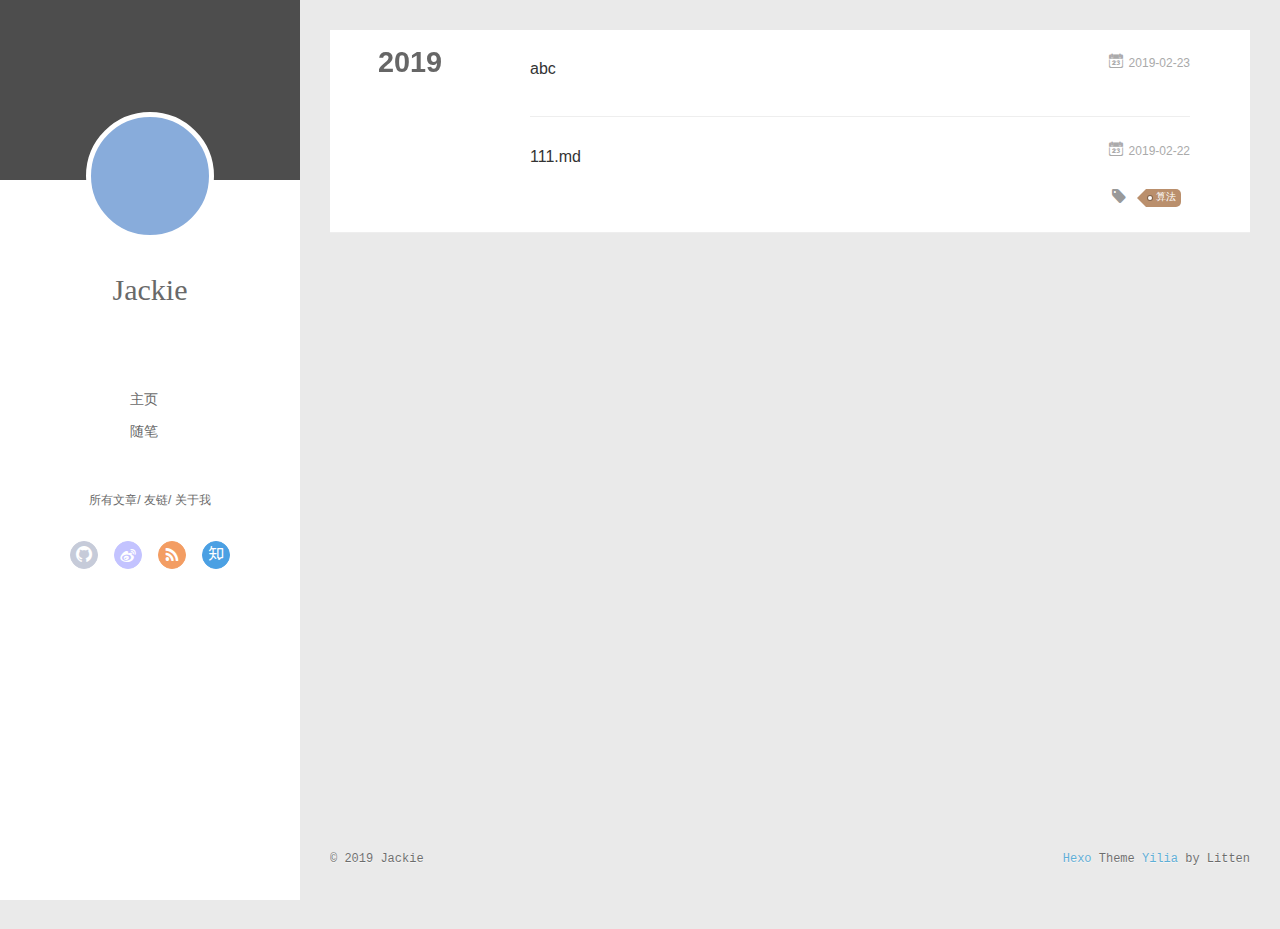
==== commit dbfeb544: "Site updated: 2019-02-23 19:23:23" ====
--- a/archives/index.html
+++ b/archives/index.html
@@ -482,4 +482,5 @@
 </div>
   </div>
 </body>
-</html>+</html>
+<a href="https://github.com/zhuqingqi"><img width="149" height="149" src="https://github.blog/wp-content/uploads/2008/12/forkme_left_white_ffffff.png?resize=149%2C149" class="attachment-full size-full" alt="Fork me on GitHub" data-recalc-dims="1"></a>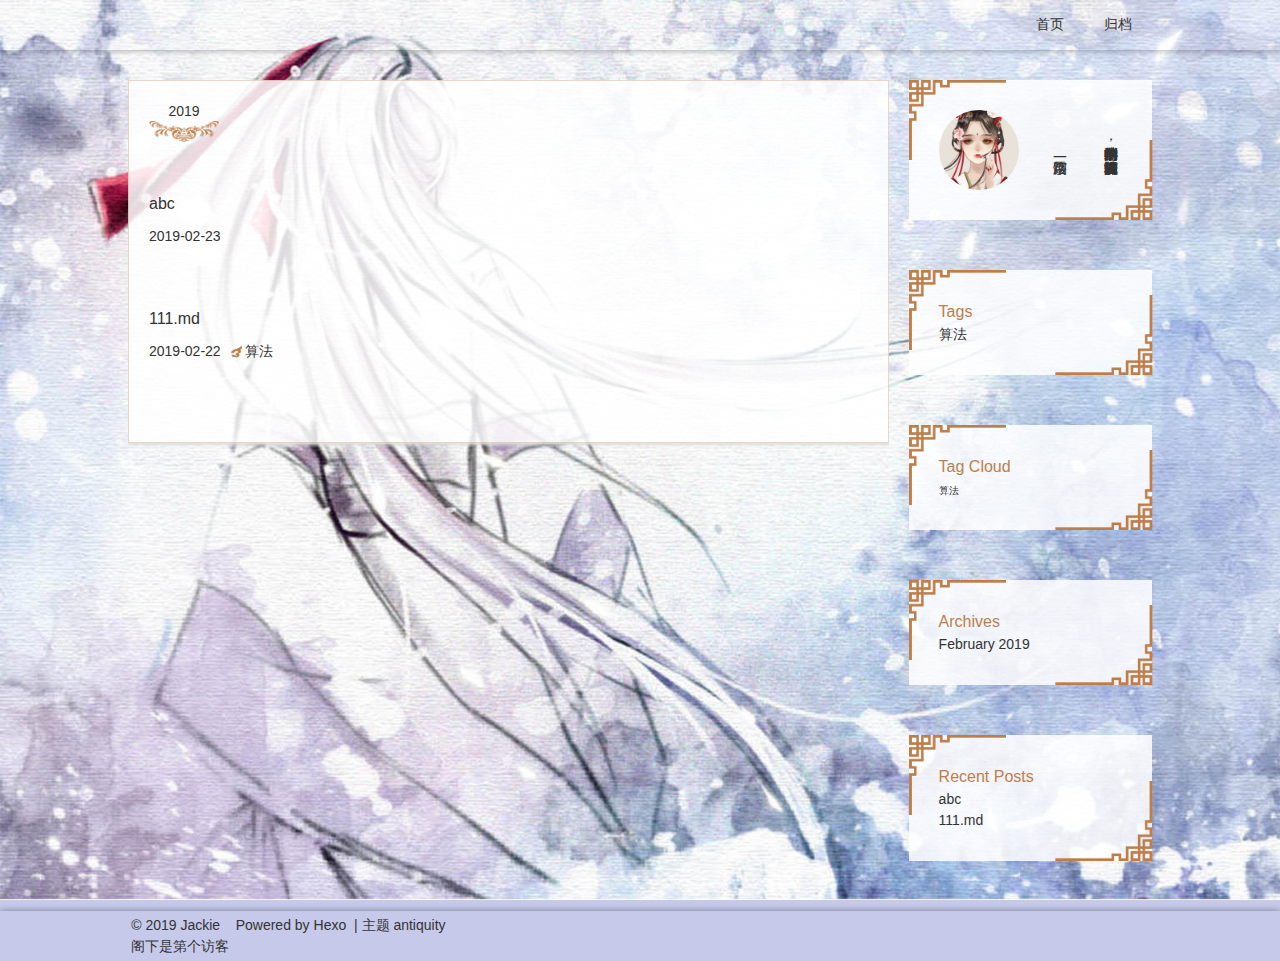
==== commit 3b40167a: "Site updated: 2019-02-23 19:40:47" ====
--- a/archives/index.html
+++ b/archives/index.html
@@ -3,11 +3,13 @@
 <head><meta name="generator" content="Hexo 3.8.0">
   <meta charset="utf-8">
   
-  <meta name="renderer" content="webkit">
-  <meta http-equiv="X-UA-Compatible" content="IE=edge">
-  <link rel="dns-prefetch" href="https://zhuqingqi.github.io">
+
+  
   <title>Archives | Jackie&#39;s blog</title>
   <meta name="viewport" content="width=device-width, initial-scale=1, maximum-scale=1">
+  
+  
+  
   <meta property="og:type" content="website">
 <meta property="og:title" content="Jackie&#39;s blog">
 <meta property="og:url" content="https://zhuqingqi.github.io/archives/index.html">
@@ -16,148 +18,45 @@
 <meta name="twitter:card" content="summary">
 <meta name="twitter:title" content="Jackie&#39;s blog">
   
-    <link rel="alternative" href="/atom.xml" title="Jackie&#39;s blog" type="application/atom+xml">
-  
-  
-    <link rel="icon" href="/favicon.png">
-  
-  <link rel="stylesheet" type="text/css" href="/./main.0cf68a.css">
-  <style type="text/css">
-  
-    #container.show {
-      background: linear-gradient(200deg,#a0cfe4,#e8c37e);
-    }
-  </style>
-  
-
-  
-
+    <link rel="alternate" href="/atom.xml" title="Jackie&#39;s blog" type="application/atom+xml">
+  
+  
+    <link rel="icon" href="/images/default-avatar.jpeg">
+  
+  
+    <link href="//fonts.googleapis.com/css?family=Source+Code+Pro" rel="stylesheet" type="text/css">
+  
+  <link rel="stylesheet" href="/css/style.css">
+  <link rel="stylesheet" href="/css/highlight.css">
 </head>
 </html>
 <body>
-  <div id="container" q-class="show:isCtnShow">
-    <canvas id="anm-canvas" class="anm-canvas"></canvas>
-    <div class="left-col" q-class="show:isShow">
-      
-<div class="overlay" style="background: #4d4d4d"></div>
-<div class="intrude-less">
-	<header id="header" class="inner">
-		<a href="/" class="profilepic">
-			<img src class="js-avatar">
-		</a>
-		<hgroup>
-		  <h1 class="header-author"><a href="/">Jackie</a></h1>
-		</hgroup>
-		
-
-		<nav class="header-menu">
-			<ul>
-			
-				<li><a href="/">主页</a></li>
-	        
-				<li><a href="/tags/随笔/">随笔</a></li>
-	        
-			</ul>
-		</nav>
-		<nav class="header-smart-menu">
-    		
-    			
-    			<a q-on="click: openSlider(e, 'innerArchive')" href="javascript:void(0)">所有文章</a>
-    			
-            
-    			
-    			<a q-on="click: openSlider(e, 'friends')" href="javascript:void(0)">友链</a>
-    			
-            
-    			
-    			<a q-on="click: openSlider(e, 'aboutme')" href="javascript:void(0)">关于我</a>
-    			
-            
-		</nav>
-		<nav class="header-nav">
-			<div class="social">
-				
-					<a class="github" target="_blank" href="#" title="github"><i class="icon-github"></i></a>
-		        
-					<a class="weibo" target="_blank" href="#" title="weibo"><i class="icon-weibo"></i></a>
-		        
-					<a class="rss" target="_blank" href="#" title="rss"><i class="icon-rss"></i></a>
-		        
-					<a class="zhihu" target="_blank" href="#" title="zhihu"><i class="icon-zhihu"></i></a>
-		        
-			</div>
-		</nav>
-	</header>		
-</div>
-
-    </div>
-    <div class="mid-col" q-class="show:isShow,hide:isShow|isFalse">
-      
-<nav id="mobile-nav">
-  	<div class="overlay js-overlay" style="background: #4d4d4d"></div>
-	<div class="btnctn js-mobile-btnctn">
-  		<div class="slider-trigger list" q-on="click: openSlider(e)"><i class="icon icon-sort"></i></div>
-	</div>
-	<div class="intrude-less">
-		<header id="header" class="inner">
-			<div class="profilepic">
-				<img src class="js-avatar">
-			</div>
-			<hgroup>
-			  <h1 class="header-author js-header-author">Jackie</h1>
-			</hgroup>
-			
-			
-			
-				
-			
-				
-			
-			
-			
-			<nav class="header-nav">
-				<div class="social">
-					
-						<a class="github" target="_blank" href="#" title="github"><i class="icon-github"></i></a>
-			        
-						<a class="weibo" target="_blank" href="#" title="weibo"><i class="icon-weibo"></i></a>
-			        
-						<a class="rss" target="_blank" href="#" title="rss"><i class="icon-rss"></i></a>
-			        
-						<a class="zhihu" target="_blank" href="#" title="zhihu"><i class="icon-zhihu"></i></a>
-			        
-				</div>
-			</nav>
-
-			<nav class="header-menu js-header-menu">
-				<ul style="width: 50%">
-				
-				
-					<li style="width: 50%"><a href="/">主页</a></li>
-		        
-					<li style="width: 50%"><a href="/tags/随笔/">随笔</a></li>
-		        
-				</ul>
-			</nav>
-		</header>				
-	</div>
-	<div class="mobile-mask" style="display:none" q-show="isShow"></div>
-</nav>
-
-      <div id="wrapper" class="body-wrap">
-        <div class="menu-l">
-          <div class="canvas-wrap">
-            <canvas data-colors="#eaeaea" data-sectionHeight="100" data-contentId="js-content" id="myCanvas1" class="anm-canvas"></canvas>
-          </div>
-          <div id="js-content" class="content-ll">
-            
-  
-  
-    
-    
-      
-      
-      <section class="archives-wrap">
+  <div id="fullpage" class="mobile-nav-right">
+    
+      <div id="wrapper" title="图片来自网络">
+    
+    
+      <header id="header">
+  <div id="nav-toggle" class="nav-toggle"></div>
+  <div class="head-box global-width">
+    <nav class="nav-box nav-right">
+      
+        <a class="nav-item" href="/" title>首页</a>
+      
+        <a class="nav-item" href="/archives" title>归档</a>
+      
+    </nav>
+  </div>
+</header>
+      <div id="middlecontent" title class="global-width sidebar-right">
+        <section id="main">
+  
+  
+    
+    
+      
+      
+      <section class="global-container archives-wrap">
         <div class="archive-year-wrap">
           <a href="/archives/2019" class="archive-year">2019</a>
         </div>
@@ -166,25 +65,21 @@
     <article class="archive-article archive-type-post">
   <div class="archive-article-inner">
     <header class="archive-article-header">
-      	<div class="article-meta">
-	      	<a href="/2019/02/23/abc/" class="archive-article-date">
-  	<time datetime="2019-02-23T10:50:30.000Z" itemprop="datePublished"><i class="icon-calendar icon"></i>2019-02-23</time>
-</a>
-        </div>
-    	 
+      
   
     <h1 itemprop="name">
       <a class="archive-article-title" href="/2019/02/23/abc/">abc</a>
     </h1>
   
-
-        <div class="article-info info-on-right">
-          
-          
-
-        </div>
-        <div class="clearfix"></div>
+      
     </header>
+    <div class="article-meta archive-article-meta">
+      <a href="/2019/02/23/abc/" class="article-date">
+  <time datetime="2019-02-23T10:50:30.000Z" itemprop="datePublished">2019-02-23</time>
+</a>
+      
+      
+    </div>
   </div>
 </article>
   
@@ -193,36 +88,23 @@
     <article class="archive-article archive-type-post">
   <div class="archive-article-inner">
     <header class="archive-article-header">
-      	<div class="article-meta">
-	      	<a href="/2019/02/22/111-md/" class="archive-article-date">
-  	<time datetime="2019-02-22T13:10:56.000Z" itemprop="datePublished"><i class="icon-calendar icon"></i>2019-02-22</time>
-</a>
-        </div>
-    	 
+      
   
     <h1 itemprop="name">
       <a class="archive-article-title" href="/2019/02/22/111-md/">111.md</a>
     </h1>
   
-
-        <div class="article-info info-on-right">
-          
-	<div class="article-tag tagcloud">
-		<i class="icon-price-tags icon"></i>
-		<ul class="article-tag-list">
-			 
-        		<li class="article-tag-list-item">
-        			<a href="javascript:void(0)" class="js-tag article-tag-list-link color3">算法</a>
-        		</li>
-      		
-		</ul>
-	</div>
-
-          
-
-        </div>
-        <div class="clearfix"></div>
+      
     </header>
+    <div class="article-meta archive-article-meta">
+      <a href="/2019/02/22/111-md/" class="article-date">
+  <time datetime="2019-02-22T13:10:56.000Z" itemprop="datePublished">2019-02-22</time>
+</a>
+      
+      
+  <ul class="article-tag-list"><li class="article-tag-list-item"><a class="article-tag-list-link" href="/tags/算法/">算法</a></li></ul>
+
+    </div>
   </div>
 </article>
   
@@ -230,257 +112,110 @@
     </div></section>
   
 
-    
-
-
-          </div>
-        </div>
+
+</section>
+        <aside id="sidebar">
+  
+    <div class="widget-box">
+  <div class="avatar-box">
+    <img class="avatar" src="/images/default-avatar.jpeg" title="图片来自网络">
+    <h3 class="avatar-name">
+      
+        一路烟霞
+      
+    </h3>
+    <p class="avatar-slogan">
+      特别耐撕的小前端，资深的打酱油攻城狮。
+    </p>
+  </div>
+</div>
+
+
+  
+    
+
+  
+    
+  <div class="widget-box">
+    <h3 class="widget-title">Tags</h3>
+    <div class="widget">
+      <ul class="tag-list"><li class="tag-list-item"><a class="tag-list-link" href="/tags/算法/">算法</a></li></ul>
+    </div>
+  </div>
+
+
+  
+    
+  <div class="widget-box">
+    <h3 class="widget-title">Tag Cloud</h3>
+    <div class="widget tagcloud">
+      <a href="/tags/算法/" style="font-size: 10px;">算法</a>
+    </div>
+  </div>
+
+  
+    
+  <div class="widget-box">
+    <h3 class="widget-title">Archives</h3>
+    <div class="widget">
+      <ul class="archive-list"><li class="archive-list-item"><a class="archive-list-link" href="/archives/2019/02/">February 2019</a></li></ul>
+    </div>
+  </div>
+
+  
+    
+  <div class="widget-box">
+    <h3 class="widget-title">Recent Posts</h3>
+    <div class="widget">
+      <ul>
+        
+          <li>
+            <a href="/2019/02/23/abc/">abc</a>
+          </li>
+        
+          <li>
+            <a href="/2019/02/22/111-md/">111.md</a>
+          </li>
+        
+      </ul>
+    </div>
+  </div>
+
+  
+</aside>
       </div>
       <footer id="footer">
-  <div class="outer">
-    <div id="footer-info">
-    	<div class="footer-left">
-    		&copy; 2019 Jackie
-    	</div>
-      	<div class="footer-right">
-      		<a href="http://hexo.io/" target="_blank">Hexo</a>  Theme <a href="https://github.com/litten/hexo-theme-yilia" target="_blank">Yilia</a> by Litten
-      	</div>
-    </div>
+  <div class="foot-box global-width">
+    &copy; 2019 Jackie &nbsp;&nbsp;
+    Powered by <a href="http://hexo.io/" target="_blank">Hexo</a>
+    &nbsp;|&nbsp;主题 <a href="https://github.com/yiluyanxia/hexo-theme-antiquity">antiquity</a>
+    <br>
+    <script async src="//busuanzi.ibruce.info/busuanzi/2.3/busuanzi.pure.mini.js"></script>
+    <span id="busuanzi_container_site_pv">阁下是第<span id="busuanzi_value_site_pv"></span>个访客</span>
   </div>
 </footer>
-    </div>
-    <script>
-	var yiliaConfig = {
-		mathjax: false,
-		isHome: false,
-		isPost: false,
-		isArchive: true,
-		isTag: false,
-		isCategory: false,
-		open_in_new: false,
-		toc_hide_index: true,
-		root: "/",
-		innerArchive: true,
-		showTags: false
-	}
-</script>
-
-<script>!function(t){function n(e){if(r[e])return r[e].exports;var i=r[e]={exports:{},id:e,loaded:!1};return t[e].call(i.exports,i,i.exports,n),i.loaded=!0,i.exports}var r={};n.m=t,n.c=r,n.p="./",n(0)}([function(t,n,r){r(195),t.exports=r(191)},function(t,n,r){var e=r(3),i=r(52),o=r(27),u=r(28),c=r(53),f="prototype",a=function(t,n,r){var s,l,h,v,p=t&a.F,d=t&a.G,y=t&a.S,g=t&a.P,b=t&a.B,m=d?e:y?e[n]||(e[n]={}):(e[n]||{})[f],x=d?i:i[n]||(i[n]={}),w=x[f]||(x[f]={});d&&(r=n);for(s in r)l=!p&&m&&void 0!==m[s],h=(l?m:r)[s],v=b&&l?c(h,e):g&&"function"==typeof h?c(Function.call,h):h,m&&u(m,s,h,t&a.U),x[s]!=h&&o(x,s,v),g&&w[s]!=h&&(w[s]=h)};e.core=i,a.F=1,a.G=2,a.S=4,a.P=8,a.B=16,a.W=32,a.U=64,a.R=128,t.exports=a},function(t,n,r){var e=r(6);t.exports=function(t){if(!e(t))throw TypeError(t+" is not an object!");return t}},function(t,n){var r=t.exports="undefined"!=typeof window&&window.Math==Math?window:"undefined"!=typeof self&&self.Math==Math?self:Function("return this")();"number"==typeof __g&&(__g=r)},function(t,n){t.exports=function(t){try{return!!t()}catch(t){return!0}}},function(t,n){var r=t.exports="undefined"!=typeof window&&window.Math==Math?window:"undefined"!=typeof self&&self.Math==Math?self:Function("return this")();"number"==typeof __g&&(__g=r)},function(t,n){t.exports=function(t){return"object"==typeof t?null!==t:"function"==typeof t}},function(t,n,r){var e=r(126)("wks"),i=r(76),o=r(3).Symbol,u="function"==typeof o;(t.exports=function(t){return e[t]||(e[t]=u&&o[t]||(u?o:i)("Symbol."+t))}).store=e},function(t,n){var r={}.hasOwnProperty;t.exports=function(t,n){return r.call(t,n)}},function(t,n,r){var e=r(94),i=r(33);t.exports=function(t){return e(i(t))}},function(t,n,r){t.exports=!r(4)(function(){return 7!=Object.defineProperty({},"a",{get:function(){return 7}}).a})},function(t,n,r){var e=r(2),i=r(167),o=r(50),u=Object.defineProperty;n.f=r(10)?Object.defineProperty:function(t,n,r){if(e(t),n=o(n,!0),e(r),i)try{return u(t,n,r)}catch(t){}if("get"in r||"set"in r)throw TypeError("Accessors not supported!");return"value"in r&&(t[n]=r.value),t}},function(t,n,r){t.exports=!r(18)(function(){return 7!=Object.defineProperty({},"a",{get:function(){return 7}}).a})},function(t,n,r){var e=r(14),i=r(22);t.exports=r(12)?function(t,n,r){return e.f(t,n,i(1,r))}:function(t,n,r){return t[n]=r,t}},function(t,n,r){var e=r(20),i=r(58),o=r(42),u=Object.defineProperty;n.f=r(12)?Object.defineProperty:function(t,n,r){if(e(t),n=o(n,!0),e(r),i)try{return u(t,n,r)}catch(t){}if("get"in r||"set"in r)throw TypeError("Accessors not supported!");return"value"in r&&(t[n]=r.value),t}},function(t,n,r){var e=r(40)("wks"),i=r(23),o=r(5).Symbol,u="function"==typeof o;(t.exports=function(t){return e[t]||(e[t]=u&&o[t]||(u?o:i)("Symbol."+t))}).store=e},function(t,n,r){var e=r(67),i=Math.min;t.exports=function(t){return t>0?i(e(t),9007199254740991):0}},function(t,n,r){var e=r(46);t.exports=function(t){return Object(e(t))}},function(t,n){t.exports=function(t){try{return!!t()}catch(t){return!0}}},function(t,n,r){var e=r(63),i=r(34);t.exports=Object.keys||function(t){return e(t,i)}},function(t,n,r){var e=r(21);t.exports=function(t){if(!e(t))throw TypeError(t+" is not an object!");return t}},function(t,n){t.exports=function(t){return"object"==typeof t?null!==t:"function"==typeof t}},function(t,n){t.exports=function(t,n){return{enumerable:!(1&t),configurable:!(2&t),writable:!(4&t),value:n}}},function(t,n){var r=0,e=Math.random();t.exports=function(t){return"Symbol(".concat(void 0===t?"":t,")_",(++r+e).toString(36))}},function(t,n){var r={}.hasOwnProperty;t.exports=function(t,n){return r.call(t,n)}},function(t,n){var r=t.exports={version:"2.4.0"};"number"==typeof __e&&(__e=r)},function(t,n){t.exports=function(t){if("function"!=typeof t)throw TypeError(t+" is not a function!");return t}},function(t,n,r){var e=r(11),i=r(66);t.exports=r(10)?function(t,n,r){return e.f(t,n,i(1,r))}:function(t,n,r){return t[n]=r,t}},function(t,n,r){var e=r(3),i=r(27),o=r(24),u=r(76)("src"),c="toString",f=Function[c],a=(""+f).split(c);r(52).inspectSource=function(t){return f.call(t)},(t.exports=function(t,n,r,c){var f="function"==typeof r;f&&(o(r,"name")||i(r,"name",n)),t[n]!==r&&(f&&(o(r,u)||i(r,u,t[n]?""+t[n]:a.join(String(n)))),t===e?t[n]=r:c?t[n]?t[n]=r:i(t,n,r):(delete t[n],i(t,n,r)))})(Function.prototype,c,function(){return"function"==typeof this&&this[u]||f.call(this)})},function(t,n,r){var e=r(1),i=r(4),o=r(46),u=function(t,n,r,e){var i=String(o(t)),u="<"+n;return""!==r&&(u+=" "+r+'="'+String(e).replace(/"/g,"&quot;")+'"'),u+">"+i+"</"+n+">"};t.exports=function(t,n){var r={};r[t]=n(u),e(e.P+e.F*i(function(){var n=""[t]('"');return n!==n.toLowerCase()||n.split('"').length>3}),"String",r)}},function(t,n,r){var e=r(115),i=r(46);t.exports=function(t){return e(i(t))}},function(t,n,r){var e=r(116),i=r(66),o=r(30),u=r(50),c=r(24),f=r(167),a=Object.getOwnPropertyDescriptor;n.f=r(10)?a:function(t,n){if(t=o(t),n=u(n,!0),f)try{return a(t,n)}catch(t){}if(c(t,n))return i(!e.f.call(t,n),t[n])}},function(t,n,r){var e=r(24),i=r(17),o=r(145)("IE_PROTO"),u=Object.prototype;t.exports=Object.getPrototypeOf||function(t){return t=i(t),e(t,o)?t[o]:"function"==typeof t.constructor&&t instanceof t.constructor?t.constructor.prototype:t instanceof Object?u:null}},function(t,n){t.exports=function(t){if(void 0==t)throw TypeError("Can't call method on  "+t);return t}},function(t,n){t.exports="constructor,hasOwnProperty,isPrototypeOf,propertyIsEnumerable,toLocaleString,toString,valueOf".split(",")},function(t,n){t.exports={}},function(t,n){t.exports=!0},function(t,n){n.f={}.propertyIsEnumerable},function(t,n,r){var e=r(14).f,i=r(8),o=r(15)("toStringTag");t.exports=function(t,n,r){t&&!i(t=r?t:t.prototype,o)&&e(t,o,{configurable:!0,value:n})}},function(t,n,r){var e=r(40)("keys"),i=r(23);t.exports=function(t){return e[t]||(e[t]=i(t))}},function(t,n,r){var e=r(5),i="__core-js_shared__",o=e[i]||(e[i]={});t.exports=function(t){return o[t]||(o[t]={})}},function(t,n){var r=Math.ceil,e=Math.floor;t.exports=function(t){return isNaN(t=+t)?0:(t>0?e:r)(t)}},function(t,n,r){var e=r(21);t.exports=function(t,n){if(!e(t))return t;var r,i;if(n&&"function"==typeof(r=t.toString)&&!e(i=r.call(t)))return i;if("function"==typeof(r=t.valueOf)&&!e(i=r.call(t)))return i;if(!n&&"function"==typeof(r=t.toString)&&!e(i=r.call(t)))return i;throw TypeError("Can't convert object to primitive value")}},function(t,n,r){var e=r(5),i=r(25),o=r(36),u=r(44),c=r(14).f;t.exports=function(t){var n=i.Symbol||(i.Symbol=o?{}:e.Symbol||{});"_"==t.charAt(0)||t in n||c(n,t,{value:u.f(t)})}},function(t,n,r){n.f=r(15)},function(t,n){var r={}.toString;t.exports=function(t){return r.call(t).slice(8,-1)}},function(t,n){t.exports=function(t){if(void 0==t)throw TypeError("Can't call method on  "+t);return t}},function(t,n,r){var e=r(4);t.exports=function(t,n){return!!t&&e(function(){n?t.call(null,function(){},1):t.call(null)})}},function(t,n,r){var e=r(53),i=r(115),o=r(17),u=r(16),c=r(203);t.exports=function(t,n){var r=1==t,f=2==t,a=3==t,s=4==t,l=6==t,h=5==t||l,v=n||c;return function(n,c,p){for(var d,y,g=o(n),b=i(g),m=e(c,p,3),x=u(b.length),w=0,S=r?v(n,x):f?v(n,0):void 0;x>w;w++)if((h||w in b)&&(d=b[w],y=m(d,w,g),t))if(r)S[w]=y;else if(y)switch(t){case 3:return!0;case 5:return d;case 6:return w;case 2:S.push(d)}else if(s)return!1;return l?-1:a||s?s:S}}},function(t,n,r){var e=r(1),i=r(52),o=r(4);t.exports=function(t,n){var r=(i.Object||{})[t]||Object[t],u={};u[t]=n(r),e(e.S+e.F*o(function(){r(1)}),"Object",u)}},function(t,n,r){var e=r(6);t.exports=function(t,n){if(!e(t))return t;var r,i;if(n&&"function"==typeof(r=t.toString)&&!e(i=r.call(t)))return i;if("function"==typeof(r=t.valueOf)&&!e(i=r.call(t)))return i;if(!n&&"function"==typeof(r=t.toString)&&!e(i=r.call(t)))return i;throw TypeError("Can't convert object to primitive value")}},function(t,n,r){var e=r(5),i=r(25),o=r(91),u=r(13),c="prototype",f=function(t,n,r){var a,s,l,h=t&f.F,v=t&f.G,p=t&f.S,d=t&f.P,y=t&f.B,g=t&f.W,b=v?i:i[n]||(i[n]={}),m=b[c],x=v?e:p?e[n]:(e[n]||{})[c];v&&(r=n);for(a in r)(s=!h&&x&&void 0!==x[a])&&a in b||(l=s?x[a]:r[a],b[a]=v&&"function"!=typeof x[a]?r[a]:y&&s?o(l,e):g&&x[a]==l?function(t){var n=function(n,r,e){if(this instanceof t){switch(arguments.length){case 0:return new t;case 1:return new t(n);case 2:return new t(n,r)}return new t(n,r,e)}return t.apply(this,arguments)};return n[c]=t[c],n}(l):d&&"function"==typeof l?o(Function.call,l):l,d&&((b.virtual||(b.virtual={}))[a]=l,t&f.R&&m&&!m[a]&&u(m,a,l)))};f.F=1,f.G=2,f.S=4,f.P=8,f.B=16,f.W=32,f.U=64,f.R=128,t.exports=f},function(t,n){var r=t.exports={version:"2.4.0"};"number"==typeof __e&&(__e=r)},function(t,n,r){var e=r(26);t.exports=function(t,n,r){if(e(t),void 0===n)return t;switch(r){case 1:return function(r){return t.call(n,r)};case 2:return function(r,e){return t.call(n,r,e)};case 3:return function(r,e,i){return t.call(n,r,e,i)}}return function(){return t.apply(n,arguments)}}},function(t,n,r){var e=r(183),i=r(1),o=r(126)("metadata"),u=o.store||(o.store=new(r(186))),c=function(t,n,r){var i=u.get(t);if(!i){if(!r)return;u.set(t,i=new e)}var o=i.get(n);if(!o){if(!r)return;i.set(n,o=new e)}return o},f=function(t,n,r){var e=c(n,r,!1);return void 0!==e&&e.has(t)},a=function(t,n,r){var e=c(n,r,!1);return void 0===e?void 0:e.get(t)},s=function(t,n,r,e){c(r,e,!0).set(t,n)},l=function(t,n){var r=c(t,n,!1),e=[];return r&&r.forEach(function(t,n){e.push(n)}),e},h=function(t){return void 0===t||"symbol"==typeof t?t:String(t)},v=function(t){i(i.S,"Reflect",t)};t.exports={store:u,map:c,has:f,get:a,set:s,keys:l,key:h,exp:v}},function(t,n,r){"use strict";if(r(10)){var e=r(69),i=r(3),o=r(4),u=r(1),c=r(127),f=r(152),a=r(53),s=r(68),l=r(66),h=r(27),v=r(73),p=r(67),d=r(16),y=r(75),g=r(50),b=r(24),m=r(180),x=r(114),w=r(6),S=r(17),_=r(137),O=r(70),E=r(32),P=r(71).f,j=r(154),F=r(76),M=r(7),A=r(48),N=r(117),T=r(146),I=r(155),k=r(80),L=r(123),R=r(74),C=r(130),D=r(160),U=r(11),W=r(31),G=U.f,B=W.f,V=i.RangeError,z=i.TypeError,q=i.Uint8Array,K="ArrayBuffer",J="Shared"+K,Y="BYTES_PER_ELEMENT",H="prototype",$=Array[H],X=f.ArrayBuffer,Q=f.DataView,Z=A(0),tt=A(2),nt=A(3),rt=A(4),et=A(5),it=A(6),ot=N(!0),ut=N(!1),ct=I.values,ft=I.keys,at=I.entries,st=$.lastIndexOf,lt=$.reduce,ht=$.reduceRight,vt=$.join,pt=$.sort,dt=$.slice,yt=$.toString,gt=$.toLocaleString,bt=M("iterator"),mt=M("toStringTag"),xt=F("typed_constructor"),wt=F("def_constructor"),St=c.CONSTR,_t=c.TYPED,Ot=c.VIEW,Et="Wrong length!",Pt=A(1,function(t,n){return Tt(T(t,t[wt]),n)}),jt=o(function(){return 1===new q(new Uint16Array([1]).buffer)[0]}),Ft=!!q&&!!q[H].set&&o(function(){new q(1).set({})}),Mt=function(t,n){if(void 0===t)throw z(Et);var r=+t,e=d(t);if(n&&!m(r,e))throw V(Et);return e},At=function(t,n){var r=p(t);if(r<0||r%n)throw V("Wrong offset!");return r},Nt=function(t){if(w(t)&&_t in t)return t;throw z(t+" is not a typed array!")},Tt=function(t,n){if(!(w(t)&&xt in t))throw z("It is not a typed array constructor!");return new t(n)},It=function(t,n){return kt(T(t,t[wt]),n)},kt=function(t,n){for(var r=0,e=n.length,i=Tt(t,e);e>r;)i[r]=n[r++];return i},Lt=function(t,n,r){G(t,n,{get:function(){return this._d[r]}})},Rt=function(t){var n,r,e,i,o,u,c=S(t),f=arguments.length,s=f>1?arguments[1]:void 0,l=void 0!==s,h=j(c);if(void 0!=h&&!_(h)){for(u=h.call(c),e=[],n=0;!(o=u.next()).done;n++)e.push(o.value);c=e}for(l&&f>2&&(s=a(s,arguments[2],2)),n=0,r=d(c.length),i=Tt(this,r);r>n;n++)i[n]=l?s(c[n],n):c[n];return i},Ct=function(){for(var t=0,n=arguments.length,r=Tt(this,n);n>t;)r[t]=arguments[t++];return r},Dt=!!q&&o(function(){gt.call(new q(1))}),Ut=function(){return gt.apply(Dt?dt.call(Nt(this)):Nt(this),arguments)},Wt={copyWithin:function(t,n){return D.call(Nt(this),t,n,arguments.length>2?arguments[2]:void 0)},every:function(t){return rt(Nt(this),t,arguments.length>1?arguments[1]:void 0)},fill:function(t){return C.apply(Nt(this),arguments)},filter:function(t){return It(this,tt(Nt(this),t,arguments.length>1?arguments[1]:void 0))},find:function(t){return et(Nt(this),t,arguments.length>1?arguments[1]:void 0)},findIndex:function(t){return it(Nt(this),t,arguments.length>1?arguments[1]:void 0)},forEach:function(t){Z(Nt(this),t,arguments.length>1?arguments[1]:void 0)},indexOf:function(t){return ut(Nt(this),t,arguments.length>1?arguments[1]:void 0)},includes:function(t){return ot(Nt(this),t,arguments.length>1?arguments[1]:void 0)},join:function(t){return vt.apply(Nt(this),arguments)},lastIndexOf:function(t){return st.apply(Nt(this),arguments)},map:function(t){return Pt(Nt(this),t,arguments.length>1?arguments[1]:void 0)},reduce:function(t){return lt.apply(Nt(this),arguments)},reduceRight:function(t){return ht.apply(Nt(this),arguments)},reverse:function(){for(var t,n=this,r=Nt(n).length,e=Math.floor(r/2),i=0;i<e;)t=n[i],n[i++]=n[--r],n[r]=t;return n},some:function(t){return nt(Nt(this),t,arguments.length>1?arguments[1]:void 0)},sort:function(t){return pt.call(Nt(this),t)},subarray:function(t,n){var r=Nt(this),e=r.length,i=y(t,e);return new(T(r,r[wt]))(r.buffer,r.byteOffset+i*r.BYTES_PER_ELEMENT,d((void 0===n?e:y(n,e))-i))}},Gt=function(t,n){return It(this,dt.call(Nt(this),t,n))},Bt=function(t){Nt(this);var n=At(arguments[1],1),r=this.length,e=S(t),i=d(e.length),o=0;if(i+n>r)throw V(Et);for(;o<i;)this[n+o]=e[o++]},Vt={entries:function(){return at.call(Nt(this))},keys:function(){return ft.call(Nt(this))},values:function(){return ct.call(Nt(this))}},zt=function(t,n){return w(t)&&t[_t]&&"symbol"!=typeof n&&n in t&&String(+n)==String(n)},qt=function(t,n){return zt(t,n=g(n,!0))?l(2,t[n]):B(t,n)},Kt=function(t,n,r){return!(zt(t,n=g(n,!0))&&w(r)&&b(r,"value"))||b(r,"get")||b(r,"set")||r.configurable||b(r,"writable")&&!r.writable||b(r,"enumerable")&&!r.enumerable?G(t,n,r):(t[n]=r.value,t)};St||(W.f=qt,U.f=Kt),u(u.S+u.F*!St,"Object",{getOwnPropertyDescriptor:qt,defineProperty:Kt}),o(function(){yt.call({})})&&(yt=gt=function(){return vt.call(this)});var Jt=v({},Wt);v(Jt,Vt),h(Jt,bt,Vt.values),v(Jt,{slice:Gt,set:Bt,constructor:function(){},toString:yt,toLocaleString:Ut}),Lt(Jt,"buffer","b"),Lt(Jt,"byteOffset","o"),Lt(Jt,"byteLength","l"),Lt(Jt,"length","e"),G(Jt,mt,{get:function(){return this[_t]}}),t.exports=function(t,n,r,f){f=!!f;var a=t+(f?"Clamped":"")+"Array",l="Uint8Array"!=a,v="get"+t,p="set"+t,y=i[a],g=y||{},b=y&&E(y),m=!y||!c.ABV,S={},_=y&&y[H],j=function(t,r){var e=t._d;return e.v[v](r*n+e.o,jt)},F=function(t,r,e){var i=t._d;f&&(e=(e=Math.round(e))<0?0:e>255?255:255&e),i.v[p](r*n+i.o,e,jt)},M=function(t,n){G(t,n,{get:function(){return j(this,n)},set:function(t){return F(this,n,t)},enumerable:!0})};m?(y=r(function(t,r,e,i){s(t,y,a,"_d");var o,u,c,f,l=0,v=0;if(w(r)){if(!(r instanceof X||(f=x(r))==K||f==J))return _t in r?kt(y,r):Rt.call(y,r);o=r,v=At(e,n);var p=r.byteLength;if(void 0===i){if(p%n)throw V(Et);if((u=p-v)<0)throw V(Et)}else if((u=d(i)*n)+v>p)throw V(Et);c=u/n}else c=Mt(r,!0),u=c*n,o=new X(u);for(h(t,"_d",{b:o,o:v,l:u,e:c,v:new Q(o)});l<c;)M(t,l++)}),_=y[H]=O(Jt),h(_,"constructor",y)):L(function(t){new y(null),new y(t)},!0)||(y=r(function(t,r,e,i){s(t,y,a);var o;return w(r)?r instanceof X||(o=x(r))==K||o==J?void 0!==i?new g(r,At(e,n),i):void 0!==e?new g(r,At(e,n)):new g(r):_t in r?kt(y,r):Rt.call(y,r):new g(Mt(r,l))}),Z(b!==Function.prototype?P(g).concat(P(b)):P(g),function(t){t in y||h(y,t,g[t])}),y[H]=_,e||(_.constructor=y));var A=_[bt],N=!!A&&("values"==A.name||void 0==A.name),T=Vt.values;h(y,xt,!0),h(_,_t,a),h(_,Ot,!0),h(_,wt,y),(f?new y(1)[mt]==a:mt in _)||G(_,mt,{get:function(){return a}}),S[a]=y,u(u.G+u.W+u.F*(y!=g),S),u(u.S,a,{BYTES_PER_ELEMENT:n,from:Rt,of:Ct}),Y in _||h(_,Y,n),u(u.P,a,Wt),R(a),u(u.P+u.F*Ft,a,{set:Bt}),u(u.P+u.F*!N,a,Vt),u(u.P+u.F*(_.toString!=yt),a,{toString:yt}),u(u.P+u.F*o(function(){new y(1).slice()}),a,{slice:Gt}),u(u.P+u.F*(o(function(){return[1,2].toLocaleString()!=new y([1,2]).toLocaleString()})||!o(function(){_.toLocaleString.call([1,2])})),a,{toLocaleString:Ut}),k[a]=N?A:T,e||N||h(_,bt,T)}}else t.exports=function(){}},function(t,n){var r={}.toString;t.exports=function(t){return r.call(t).slice(8,-1)}},function(t,n,r){var e=r(21),i=r(5).document,o=e(i)&&e(i.createElement);t.exports=function(t){return o?i.createElement(t):{}}},function(t,n,r){t.exports=!r(12)&&!r(18)(function(){return 7!=Object.defineProperty(r(57)("div"),"a",{get:function(){return 7}}).a})},function(t,n,r){"use strict";var e=r(36),i=r(51),o=r(64),u=r(13),c=r(8),f=r(35),a=r(96),s=r(38),l=r(103),h=r(15)("iterator"),v=!([].keys&&"next"in[].keys()),p="keys",d="values",y=function(){return this};t.exports=function(t,n,r,g,b,m,x){a(r,n,g);var w,S,_,O=function(t){if(!v&&t in F)return F[t];switch(t){case p:case d:return function(){return new r(this,t)}}return function(){return new r(this,t)}},E=n+" Iterator",P=b==d,j=!1,F=t.prototype,M=F[h]||F["@@iterator"]||b&&F[b],A=M||O(b),N=b?P?O("entries"):A:void 0,T="Array"==n?F.entries||M:M;if(T&&(_=l(T.call(new t)))!==Object.prototype&&(s(_,E,!0),e||c(_,h)||u(_,h,y)),P&&M&&M.name!==d&&(j=!0,A=function(){return M.call(this)}),e&&!x||!v&&!j&&F[h]||u(F,h,A),f[n]=A,f[E]=y,b)if(w={values:P?A:O(d),keys:m?A:O(p),entries:N},x)for(S in w)S in F||o(F,S,w[S]);else i(i.P+i.F*(v||j),n,w);return w}},function(t,n,r){var e=r(20),i=r(100),o=r(34),u=r(39)("IE_PROTO"),c=function(){},f="prototype",a=function(){var t,n=r(57)("iframe"),e=o.length;for(n.style.display="none",r(93).appendChild(n),n.src="javascript:",t=n.contentWindow.document,t.open(),t.write("<script>document.F=Object<\/script>"),t.close(),a=t.F;e--;)delete a[f][o[e]];return a()};t.exports=Object.create||function(t,n){var r;return null!==t?(c[f]=e(t),r=new c,c[f]=null,r[u]=t):r=a(),void 0===n?r:i(r,n)}},function(t,n,r){var e=r(63),i=r(34).concat("length","prototype");n.f=Object.getOwnPropertyNames||function(t){return e(t,i)}},function(t,n){n.f=Object.getOwnPropertySymbols},function(t,n,r){var e=r(8),i=r(9),o=r(90)(!1),u=r(39)("IE_PROTO");t.exports=function(t,n){var r,c=i(t),f=0,a=[];for(r in c)r!=u&&e(c,r)&&a.push(r);for(;n.length>f;)e(c,r=n[f++])&&(~o(a,r)||a.push(r));return a}},function(t,n,r){t.exports=r(13)},function(t,n,r){var e=r(76)("meta"),i=r(6),o=r(24),u=r(11).f,c=0,f=Object.isExtensible||function(){return!0},a=!r(4)(function(){return f(Object.preventExtensions({}))}),s=function(t){u(t,e,{value:{i:"O"+ ++c,w:{}}})},l=function(t,n){if(!i(t))return"symbol"==typeof t?t:("string"==typeof t?"S":"P")+t;if(!o(t,e)){if(!f(t))return"F";if(!n)return"E";s(t)}return t[e].i},h=function(t,n){if(!o(t,e)){if(!f(t))return!0;if(!n)return!1;s(t)}return t[e].w},v=function(t){return a&&p.NEED&&f(t)&&!o(t,e)&&s(t),t},p=t.exports={KEY:e,NEED:!1,fastKey:l,getWeak:h,onFreeze:v}},function(t,n){t.exports=function(t,n){return{enumerable:!(1&t),configurable:!(2&t),writable:!(4&t),value:n}}},function(t,n){var r=Math.ceil,e=Math.floor;t.exports=function(t){return isNaN(t=+t)?0:(t>0?e:r)(t)}},function(t,n){t.exports=function(t,n,r,e){if(!(t instanceof n)||void 0!==e&&e in t)throw TypeError(r+": incorrect invocation!");return t}},function(t,n){t.exports=!1},function(t,n,r){var e=r(2),i=r(173),o=r(133),u=r(145)("IE_PROTO"),c=function(){},f="prototype",a=function(){var t,n=r(132)("iframe"),e=o.length;for(n.style.display="none",r(135).appendChild(n),n.src="javascript:",t=n.contentWindow.document,t.open(),t.write("<script>document.F=Object<\/script>"),t.close(),a=t.F;e--;)delete a[f][o[e]];return a()};t.exports=Object.create||function(t,n){var r;return null!==t?(c[f]=e(t),r=new c,c[f]=null,r[u]=t):r=a(),void 0===n?r:i(r,n)}},function(t,n,r){var e=r(175),i=r(133).concat("length","prototype");n.f=Object.getOwnPropertyNames||function(t){return e(t,i)}},function(t,n,r){var e=r(175),i=r(133);t.exports=Object.keys||function(t){return e(t,i)}},function(t,n,r){var e=r(28);t.exports=function(t,n,r){for(var i in n)e(t,i,n[i],r);return t}},function(t,n,r){"use strict";var e=r(3),i=r(11),o=r(10),u=r(7)("species");t.exports=function(t){var n=e[t];o&&n&&!n[u]&&i.f(n,u,{configurable:!0,get:function(){return this}})}},function(t,n,r){var e=r(67),i=Math.max,o=Math.min;t.exports=function(t,n){return t=e(t),t<0?i(t+n,0):o(t,n)}},function(t,n){var r=0,e=Math.random();t.exports=function(t){return"Symbol(".concat(void 0===t?"":t,")_",(++r+e).toString(36))}},function(t,n,r){var e=r(33);t.exports=function(t){return Object(e(t))}},function(t,n,r){var e=r(7)("unscopables"),i=Array.prototype;void 0==i[e]&&r(27)(i,e,{}),t.exports=function(t){i[e][t]=!0}},function(t,n,r){var e=r(53),i=r(169),o=r(137),u=r(2),c=r(16),f=r(154),a={},s={},n=t.exports=function(t,n,r,l,h){var v,p,d,y,g=h?function(){return t}:f(t),b=e(r,l,n?2:1),m=0;if("function"!=typeof g)throw TypeError(t+" is not iterable!");if(o(g)){for(v=c(t.length);v>m;m++)if((y=n?b(u(p=t[m])[0],p[1]):b(t[m]))===a||y===s)return y}else for(d=g.call(t);!(p=d.next()).done;)if((y=i(d,b,p.value,n))===a||y===s)return y};n.BREAK=a,n.RETURN=s},function(t,n){t.exports={}},function(t,n,r){var e=r(11).f,i=r(24),o=r(7)("toStringTag");t.exports=function(t,n,r){t&&!i(t=r?t:t.prototype,o)&&e(t,o,{configurable:!0,value:n})}},function(t,n,r){var e=r(1),i=r(46),o=r(4),u=r(150),c="["+u+"]",f="​-",a=RegExp("^"+c+c+"*"),s=RegExp(c+c+"*$"),l=function(t,n,r){var i={},c=o(function(){return!!u[t]()||f[t]()!=f}),a=i[t]=c?n(h):u[t];r&&(i[r]=a),e(e.P+e.F*c,"String",i)},h=l.trim=function(t,n){return t=String(i(t)),1&n&&(t=t.replace(a,"")),2&n&&(t=t.replace(s,"")),t};t.exports=l},function(t,n,r){t.exports={default:r(86),__esModule:!0}},function(t,n,r){t.exports={default:r(87),__esModule:!0}},function(t,n,r){"use strict";function e(t){return t&&t.__esModule?t:{default:t}}n.__esModule=!0;var i=r(84),o=e(i),u=r(83),c=e(u),f="function"==typeof c.default&&"symbol"==typeof o.default?function(t){return typeof t}:function(t){return t&&"function"==typeof c.default&&t.constructor===c.default&&t!==c.default.prototype?"symbol":typeof t};n.default="function"==typeof c.default&&"symbol"===f(o.default)?function(t){return void 0===t?"undefined":f(t)}:function(t){return t&&"function"==typeof c.default&&t.constructor===c.default&&t!==c.default.prototype?"symbol":void 0===t?"undefined":f(t)}},function(t,n,r){r(110),r(108),r(111),r(112),t.exports=r(25).Symbol},function(t,n,r){r(109),r(113),t.exports=r(44).f("iterator")},function(t,n){t.exports=function(t){if("function"!=typeof t)throw TypeError(t+" is not a function!");return t}},function(t,n){t.exports=function(){}},function(t,n,r){var e=r(9),i=r(106),o=r(105);t.exports=function(t){return function(n,r,u){var c,f=e(n),a=i(f.length),s=o(u,a);if(t&&r!=r){for(;a>s;)if((c=f[s++])!=c)return!0}else for(;a>s;s++)if((t||s in f)&&f[s]===r)return t||s||0;return!t&&-1}}},function(t,n,r){var e=r(88);t.exports=function(t,n,r){if(e(t),void 0===n)return t;switch(r){case 1:return function(r){return t.call(n,r)};case 2:return function(r,e){return t.call(n,r,e)};case 3:return function(r,e,i){return t.call(n,r,e,i)}}return function(){return t.apply(n,arguments)}}},function(t,n,r){var e=r(19),i=r(62),o=r(37);t.exports=function(t){var n=e(t),r=i.f;if(r)for(var u,c=r(t),f=o.f,a=0;c.length>a;)f.call(t,u=c[a++])&&n.push(u);return n}},function(t,n,r){t.exports=r(5).document&&document.documentElement},function(t,n,r){var e=r(56);t.exports=Object("z").propertyIsEnumerable(0)?Object:function(t){return"String"==e(t)?t.split(""):Object(t)}},function(t,n,r){var e=r(56);t.exports=Array.isArray||function(t){return"Array"==e(t)}},function(t,n,r){"use strict";var e=r(60),i=r(22),o=r(38),u={};r(13)(u,r(15)("iterator"),function(){return this}),t.exports=function(t,n,r){t.prototype=e(u,{next:i(1,r)}),o(t,n+" Iterator")}},function(t,n){t.exports=function(t,n){return{value:n,done:!!t}}},function(t,n,r){var e=r(19),i=r(9);t.exports=function(t,n){for(var r,o=i(t),u=e(o),c=u.length,f=0;c>f;)if(o[r=u[f++]]===n)return r}},function(t,n,r){var e=r(23)("meta"),i=r(21),o=r(8),u=r(14).f,c=0,f=Object.isExtensible||function(){return!0},a=!r(18)(function(){return f(Object.preventExtensions({}))}),s=function(t){u(t,e,{value:{i:"O"+ ++c,w:{}}})},l=function(t,n){if(!i(t))return"symbol"==typeof t?t:("string"==typeof t?"S":"P")+t;if(!o(t,e)){if(!f(t))return"F";if(!n)return"E";s(t)}return t[e].i},h=function(t,n){if(!o(t,e)){if(!f(t))return!0;if(!n)return!1;s(t)}return t[e].w},v=function(t){return a&&p.NEED&&f(t)&&!o(t,e)&&s(t),t},p=t.exports={KEY:e,NEED:!1,fastKey:l,getWeak:h,onFreeze:v}},function(t,n,r){var e=r(14),i=r(20),o=r(19);t.exports=r(12)?Object.defineProperties:function(t,n){i(t);for(var r,u=o(n),c=u.length,f=0;c>f;)e.f(t,r=u[f++],n[r]);return t}},function(t,n,r){var e=r(37),i=r(22),o=r(9),u=r(42),c=r(8),f=r(58),a=Object.getOwnPropertyDescriptor;n.f=r(12)?a:function(t,n){if(t=o(t),n=u(n,!0),f)try{return a(t,n)}catch(t){}if(c(t,n))return i(!e.f.call(t,n),t[n])}},function(t,n,r){var e=r(9),i=r(61).f,o={}.toString,u="object"==typeof window&&window&&Object.getOwnPropertyNames?Object.getOwnPropertyNames(window):[],c=function(t){try{return i(t)}catch(t){return u.slice()}};t.exports.f=function(t){return u&&"[object Window]"==o.call(t)?c(t):i(e(t))}},function(t,n,r){var e=r(8),i=r(77),o=r(39)("IE_PROTO"),u=Object.prototype;t.exports=Object.getPrototypeOf||function(t){return t=i(t),e(t,o)?t[o]:"function"==typeof t.constructor&&t instanceof t.constructor?t.constructor.prototype:t instanceof Object?u:null}},function(t,n,r){var e=r(41),i=r(33);t.exports=function(t){return function(n,r){var o,u,c=String(i(n)),f=e(r),a=c.length;return f<0||f>=a?t?"":void 0:(o=c.charCodeAt(f),o<55296||o>56319||f+1===a||(u=c.charCodeAt(f+1))<56320||u>57343?t?c.charAt(f):o:t?c.slice(f,f+2):u-56320+(o-55296<<10)+65536)}}},function(t,n,r){var e=r(41),i=Math.max,o=Math.min;t.exports=function(t,n){return t=e(t),t<0?i(t+n,0):o(t,n)}},function(t,n,r){var e=r(41),i=Math.min;t.exports=function(t){return t>0?i(e(t),9007199254740991):0}},function(t,n,r){"use strict";var e=r(89),i=r(97),o=r(35),u=r(9);t.exports=r(59)(Array,"Array",function(t,n){this._t=u(t),this._i=0,this._k=n},function(){var t=this._t,n=this._k,r=this._i++;return!t||r>=t.length?(this._t=void 0,i(1)):"keys"==n?i(0,r):"values"==n?i(0,t[r]):i(0,[r,t[r]])},"values"),o.Arguments=o.Array,e("keys"),e("values"),e("entries")},function(t,n){},function(t,n,r){"use strict";var e=r(104)(!0);r(59)(String,"String",function(t){this._t=String(t),this._i=0},function(){var t,n=this._t,r=this._i;return r>=n.length?{value:void 0,done:!0}:(t=e(n,r),this._i+=t.length,{value:t,done:!1})})},function(t,n,r){"use strict";var e=r(5),i=r(8),o=r(12),u=r(51),c=r(64),f=r(99).KEY,a=r(18),s=r(40),l=r(38),h=r(23),v=r(15),p=r(44),d=r(43),y=r(98),g=r(92),b=r(95),m=r(20),x=r(9),w=r(42),S=r(22),_=r(60),O=r(102),E=r(101),P=r(14),j=r(19),F=E.f,M=P.f,A=O.f,N=e.Symbol,T=e.JSON,I=T&&T.stringify,k="prototype",L=v("_hidden"),R=v("toPrimitive"),C={}.propertyIsEnumerable,D=s("symbol-registry"),U=s("symbols"),W=s("op-symbols"),G=Object[k],B="function"==typeof N,V=e.QObject,z=!V||!V[k]||!V[k].findChild,q=o&&a(function(){return 7!=_(M({},"a",{get:function(){return M(this,"a",{value:7}).a}})).a})?function(t,n,r){var e=F(G,n);e&&delete G[n],M(t,n,r),e&&t!==G&&M(G,n,e)}:M,K=function(t){var n=U[t]=_(N[k]);return n._k=t,n},J=B&&"symbol"==typeof N.iterator?function(t){return"symbol"==typeof t}:function(t){return t instanceof N},Y=function(t,n,r){return t===G&&Y(W,n,r),m(t),n=w(n,!0),m(r),i(U,n)?(r.enumerable?(i(t,L)&&t[L][n]&&(t[L][n]=!1),r=_(r,{enumerable:S(0,!1)})):(i(t,L)||M(t,L,S(1,{})),t[L][n]=!0),q(t,n,r)):M(t,n,r)},H=function(t,n){m(t);for(var r,e=g(n=x(n)),i=0,o=e.length;o>i;)Y(t,r=e[i++],n[r]);return t},$=function(t,n){return void 0===n?_(t):H(_(t),n)},X=function(t){var n=C.call(this,t=w(t,!0));return!(this===G&&i(U,t)&&!i(W,t))&&(!(n||!i(this,t)||!i(U,t)||i(this,L)&&this[L][t])||n)},Q=function(t,n){if(t=x(t),n=w(n,!0),t!==G||!i(U,n)||i(W,n)){var r=F(t,n);return!r||!i(U,n)||i(t,L)&&t[L][n]||(r.enumerable=!0),r}},Z=function(t){for(var n,r=A(x(t)),e=[],o=0;r.length>o;)i(U,n=r[o++])||n==L||n==f||e.push(n);return e},tt=function(t){for(var n,r=t===G,e=A(r?W:x(t)),o=[],u=0;e.length>u;)!i(U,n=e[u++])||r&&!i(G,n)||o.push(U[n]);return o};B||(N=function(){if(this instanceof N)throw TypeError("Symbol is not a constructor!");var t=h(arguments.length>0?arguments[0]:void 0),n=function(r){this===G&&n.call(W,r),i(this,L)&&i(this[L],t)&&(this[L][t]=!1),q(this,t,S(1,r))};return o&&z&&q(G,t,{configurable:!0,set:n}),K(t)},c(N[k],"toString",function(){return this._k}),E.f=Q,P.f=Y,r(61).f=O.f=Z,r(37).f=X,r(62).f=tt,o&&!r(36)&&c(G,"propertyIsEnumerable",X,!0),p.f=function(t){return K(v(t))}),u(u.G+u.W+u.F*!B,{Symbol:N});for(var nt="hasInstance,isConcatSpreadable,iterator,match,replace,search,species,split,toPrimitive,toStringTag,unscopables".split(","),rt=0;nt.length>rt;)v(nt[rt++]);for(var nt=j(v.store),rt=0;nt.length>rt;)d(nt[rt++]);u(u.S+u.F*!B,"Symbol",{for:function(t){return i(D,t+="")?D[t]:D[t]=N(t)},keyFor:function(t){if(J(t))return y(D,t);throw TypeError(t+" is not a symbol!")},useSetter:function(){z=!0},useSimple:function(){z=!1}}),u(u.S+u.F*!B,"Object",{create:$,defineProperty:Y,defineProperties:H,getOwnPropertyDescriptor:Q,getOwnPropertyNames:Z,getOwnPropertySymbols:tt}),T&&u(u.S+u.F*(!B||a(function(){var t=N();return"[null]"!=I([t])||"{}"!=I({a:t})||"{}"!=I(Object(t))})),"JSON",{stringify:function(t){if(void 0!==t&&!J(t)){for(var n,r,e=[t],i=1;arguments.length>i;)e.push(arguments[i++]);return n=e[1],"function"==typeof n&&(r=n),!r&&b(n)||(n=function(t,n){if(r&&(n=r.call(this,t,n)),!J(n))return n}),e[1]=n,I.apply(T,e)}}}),N[k][R]||r(13)(N[k],R,N[k].valueOf),l(N,"Symbol"),l(Math,"Math",!0),l(e.JSON,"JSON",!0)},function(t,n,r){r(43)("asyncIterator")},function(t,n,r){r(43)("observable")},function(t,n,r){r(107);for(var e=r(5),i=r(13),o=r(35),u=r(15)("toStringTag"),c=["NodeList","DOMTokenList","MediaList","StyleSheetList","CSSRuleList"],f=0;f<5;f++){var a=c[f],s=e[a],l=s&&s.prototype;l&&!l[u]&&i(l,u,a),o[a]=o.Array}},function(t,n,r){var e=r(45),i=r(7)("toStringTag"),o="Arguments"==e(function(){return arguments}()),u=function(t,n){try{return t[n]}catch(t){}};t.exports=function(t){var n,r,c;return void 0===t?"Undefined":null===t?"Null":"string"==typeof(r=u(n=Object(t),i))?r:o?e(n):"Object"==(c=e(n))&&"function"==typeof n.callee?"Arguments":c}},function(t,n,r){var e=r(45);t.exports=Object("z").propertyIsEnumerable(0)?Object:function(t){return"String"==e(t)?t.split(""):Object(t)}},function(t,n){n.f={}.propertyIsEnumerable},function(t,n,r){var e=r(30),i=r(16),o=r(75);t.exports=function(t){return function(n,r,u){var c,f=e(n),a=i(f.length),s=o(u,a);if(t&&r!=r){for(;a>s;)if((c=f[s++])!=c)return!0}else for(;a>s;s++)if((t||s in f)&&f[s]===r)return t||s||0;return!t&&-1}}},function(t,n,r){"use strict";var e=r(3),i=r(1),o=r(28),u=r(73),c=r(65),f=r(79),a=r(68),s=r(6),l=r(4),h=r(123),v=r(81),p=r(136);t.exports=function(t,n,r,d,y,g){var b=e[t],m=b,x=y?"set":"add",w=m&&m.prototype,S={},_=function(t){var n=w[t];o(w,t,"delete"==t?function(t){return!(g&&!s(t))&&n.call(this,0===t?0:t)}:"has"==t?function(t){return!(g&&!s(t))&&n.call(this,0===t?0:t)}:"get"==t?function(t){return g&&!s(t)?void 0:n.call(this,0===t?0:t)}:"add"==t?function(t){return n.call(this,0===t?0:t),this}:function(t,r){return n.call(this,0===t?0:t,r),this})};if("function"==typeof m&&(g||w.forEach&&!l(function(){(new m).entries().next()}))){var O=new m,E=O[x](g?{}:-0,1)!=O,P=l(function(){O.has(1)}),j=h(function(t){new m(t)}),F=!g&&l(function(){for(var t=new m,n=5;n--;)t[x](n,n);return!t.has(-0)});j||(m=n(function(n,r){a(n,m,t);var e=p(new b,n,m);return void 0!=r&&f(r,y,e[x],e),e}),m.prototype=w,w.constructor=m),(P||F)&&(_("delete"),_("has"),y&&_("get")),(F||E)&&_(x),g&&w.clear&&delete w.clear}else m=d.getConstructor(n,t,y,x),u(m.prototype,r),c.NEED=!0;return v(m,t),S[t]=m,i(i.G+i.W+i.F*(m!=b),S),g||d.setStrong(m,t,y),m}},function(t,n,r){"use strict";var e=r(27),i=r(28),o=r(4),u=r(46),c=r(7);t.exports=function(t,n,r){var f=c(t),a=r(u,f,""[t]),s=a[0],l=a[1];o(function(){var n={};return n[f]=function(){return 7},7!=""[t](n)})&&(i(String.prototype,t,s),e(RegExp.prototype,f,2==n?function(t,n){return l.call(t,this,n)}:function(t){return l.call(t,this)}))}
-},function(t,n,r){"use strict";var e=r(2);t.exports=function(){var t=e(this),n="";return t.global&&(n+="g"),t.ignoreCase&&(n+="i"),t.multiline&&(n+="m"),t.unicode&&(n+="u"),t.sticky&&(n+="y"),n}},function(t,n){t.exports=function(t,n,r){var e=void 0===r;switch(n.length){case 0:return e?t():t.call(r);case 1:return e?t(n[0]):t.call(r,n[0]);case 2:return e?t(n[0],n[1]):t.call(r,n[0],n[1]);case 3:return e?t(n[0],n[1],n[2]):t.call(r,n[0],n[1],n[2]);case 4:return e?t(n[0],n[1],n[2],n[3]):t.call(r,n[0],n[1],n[2],n[3])}return t.apply(r,n)}},function(t,n,r){var e=r(6),i=r(45),o=r(7)("match");t.exports=function(t){var n;return e(t)&&(void 0!==(n=t[o])?!!n:"RegExp"==i(t))}},function(t,n,r){var e=r(7)("iterator"),i=!1;try{var o=[7][e]();o.return=function(){i=!0},Array.from(o,function(){throw 2})}catch(t){}t.exports=function(t,n){if(!n&&!i)return!1;var r=!1;try{var o=[7],u=o[e]();u.next=function(){return{done:r=!0}},o[e]=function(){return u},t(o)}catch(t){}return r}},function(t,n,r){t.exports=r(69)||!r(4)(function(){var t=Math.random();__defineSetter__.call(null,t,function(){}),delete r(3)[t]})},function(t,n){n.f=Object.getOwnPropertySymbols},function(t,n,r){var e=r(3),i="__core-js_shared__",o=e[i]||(e[i]={});t.exports=function(t){return o[t]||(o[t]={})}},function(t,n,r){for(var e,i=r(3),o=r(27),u=r(76),c=u("typed_array"),f=u("view"),a=!(!i.ArrayBuffer||!i.DataView),s=a,l=0,h="Int8Array,Uint8Array,Uint8ClampedArray,Int16Array,Uint16Array,Int32Array,Uint32Array,Float32Array,Float64Array".split(",");l<9;)(e=i[h[l++]])?(o(e.prototype,c,!0),o(e.prototype,f,!0)):s=!1;t.exports={ABV:a,CONSTR:s,TYPED:c,VIEW:f}},function(t,n){"use strict";var r={versions:function(){var t=window.navigator.userAgent;return{trident:t.indexOf("Trident")>-1,presto:t.indexOf("Presto")>-1,webKit:t.indexOf("AppleWebKit")>-1,gecko:t.indexOf("Gecko")>-1&&-1==t.indexOf("KHTML"),mobile:!!t.match(/AppleWebKit.*Mobile.*/),ios:!!t.match(/\(i[^;]+;( U;)? CPU.+Mac OS X/),android:t.indexOf("Android")>-1||t.indexOf("Linux")>-1,iPhone:t.indexOf("iPhone")>-1||t.indexOf("Mac")>-1,iPad:t.indexOf("iPad")>-1,webApp:-1==t.indexOf("Safari"),weixin:-1==t.indexOf("MicroMessenger")}}()};t.exports=r},function(t,n,r){"use strict";var e=r(85),i=function(t){return t&&t.__esModule?t:{default:t}}(e),o=function(){function t(t,n,e){return n||e?String.fromCharCode(n||e):r[t]||t}function n(t){return e[t]}var r={"&quot;":'"',"&lt;":"<","&gt;":">","&amp;":"&","&nbsp;":" "},e={};for(var u in r)e[r[u]]=u;return r["&apos;"]="'",e["'"]="&#39;",{encode:function(t){return t?(""+t).replace(/['<> "&]/g,n).replace(/\r?\n/g,"<br/>").replace(/\s/g,"&nbsp;"):""},decode:function(n){return n?(""+n).replace(/<br\s*\/?>/gi,"\n").replace(/&quot;|&lt;|&gt;|&amp;|&nbsp;|&apos;|&#(\d+);|&#(\d+)/g,t).replace(/\u00a0/g," "):""},encodeBase16:function(t){if(!t)return t;t+="";for(var n=[],r=0,e=t.length;e>r;r++)n.push(t.charCodeAt(r).toString(16).toUpperCase());return n.join("")},encodeBase16forJSON:function(t){if(!t)return t;t=t.replace(/[\u4E00-\u9FBF]/gi,function(t){return escape(t).replace("%u","\\u")});for(var n=[],r=0,e=t.length;e>r;r++)n.push(t.charCodeAt(r).toString(16).toUpperCase());return n.join("")},decodeBase16:function(t){if(!t)return t;t+="";for(var n=[],r=0,e=t.length;e>r;r+=2)n.push(String.fromCharCode("0x"+t.slice(r,r+2)));return n.join("")},encodeObject:function(t){if(t instanceof Array)for(var n=0,r=t.length;r>n;n++)t[n]=o.encodeObject(t[n]);else if("object"==(void 0===t?"undefined":(0,i.default)(t)))for(var e in t)t[e]=o.encodeObject(t[e]);else if("string"==typeof t)return o.encode(t);return t},loadScript:function(t){var n=document.createElement("script");document.getElementsByTagName("body")[0].appendChild(n),n.setAttribute("src",t)},addLoadEvent:function(t){var n=window.onload;"function"!=typeof window.onload?window.onload=t:window.onload=function(){n(),t()}}}}();t.exports=o},function(t,n,r){"use strict";var e=r(17),i=r(75),o=r(16);t.exports=function(t){for(var n=e(this),r=o(n.length),u=arguments.length,c=i(u>1?arguments[1]:void 0,r),f=u>2?arguments[2]:void 0,a=void 0===f?r:i(f,r);a>c;)n[c++]=t;return n}},function(t,n,r){"use strict";var e=r(11),i=r(66);t.exports=function(t,n,r){n in t?e.f(t,n,i(0,r)):t[n]=r}},function(t,n,r){var e=r(6),i=r(3).document,o=e(i)&&e(i.createElement);t.exports=function(t){return o?i.createElement(t):{}}},function(t,n){t.exports="constructor,hasOwnProperty,isPrototypeOf,propertyIsEnumerable,toLocaleString,toString,valueOf".split(",")},function(t,n,r){var e=r(7)("match");t.exports=function(t){var n=/./;try{"/./"[t](n)}catch(r){try{return n[e]=!1,!"/./"[t](n)}catch(t){}}return!0}},function(t,n,r){t.exports=r(3).document&&document.documentElement},function(t,n,r){var e=r(6),i=r(144).set;t.exports=function(t,n,r){var o,u=n.constructor;return u!==r&&"function"==typeof u&&(o=u.prototype)!==r.prototype&&e(o)&&i&&i(t,o),t}},function(t,n,r){var e=r(80),i=r(7)("iterator"),o=Array.prototype;t.exports=function(t){return void 0!==t&&(e.Array===t||o[i]===t)}},function(t,n,r){var e=r(45);t.exports=Array.isArray||function(t){return"Array"==e(t)}},function(t,n,r){"use strict";var e=r(70),i=r(66),o=r(81),u={};r(27)(u,r(7)("iterator"),function(){return this}),t.exports=function(t,n,r){t.prototype=e(u,{next:i(1,r)}),o(t,n+" Iterator")}},function(t,n,r){"use strict";var e=r(69),i=r(1),o=r(28),u=r(27),c=r(24),f=r(80),a=r(139),s=r(81),l=r(32),h=r(7)("iterator"),v=!([].keys&&"next"in[].keys()),p="keys",d="values",y=function(){return this};t.exports=function(t,n,r,g,b,m,x){a(r,n,g);var w,S,_,O=function(t){if(!v&&t in F)return F[t];switch(t){case p:case d:return function(){return new r(this,t)}}return function(){return new r(this,t)}},E=n+" Iterator",P=b==d,j=!1,F=t.prototype,M=F[h]||F["@@iterator"]||b&&F[b],A=M||O(b),N=b?P?O("entries"):A:void 0,T="Array"==n?F.entries||M:M;if(T&&(_=l(T.call(new t)))!==Object.prototype&&(s(_,E,!0),e||c(_,h)||u(_,h,y)),P&&M&&M.name!==d&&(j=!0,A=function(){return M.call(this)}),e&&!x||!v&&!j&&F[h]||u(F,h,A),f[n]=A,f[E]=y,b)if(w={values:P?A:O(d),keys:m?A:O(p),entries:N},x)for(S in w)S in F||o(F,S,w[S]);else i(i.P+i.F*(v||j),n,w);return w}},function(t,n){var r=Math.expm1;t.exports=!r||r(10)>22025.465794806718||r(10)<22025.465794806718||-2e-17!=r(-2e-17)?function(t){return 0==(t=+t)?t:t>-1e-6&&t<1e-6?t+t*t/2:Math.exp(t)-1}:r},function(t,n){t.exports=Math.sign||function(t){return 0==(t=+t)||t!=t?t:t<0?-1:1}},function(t,n,r){var e=r(3),i=r(151).set,o=e.MutationObserver||e.WebKitMutationObserver,u=e.process,c=e.Promise,f="process"==r(45)(u);t.exports=function(){var t,n,r,a=function(){var e,i;for(f&&(e=u.domain)&&e.exit();t;){i=t.fn,t=t.next;try{i()}catch(e){throw t?r():n=void 0,e}}n=void 0,e&&e.enter()};if(f)r=function(){u.nextTick(a)};else if(o){var s=!0,l=document.createTextNode("");new o(a).observe(l,{characterData:!0}),r=function(){l.data=s=!s}}else if(c&&c.resolve){var h=c.resolve();r=function(){h.then(a)}}else r=function(){i.call(e,a)};return function(e){var i={fn:e,next:void 0};n&&(n.next=i),t||(t=i,r()),n=i}}},function(t,n,r){var e=r(6),i=r(2),o=function(t,n){if(i(t),!e(n)&&null!==n)throw TypeError(n+": can't set as prototype!")};t.exports={set:Object.setPrototypeOf||("__proto__"in{}?function(t,n,e){try{e=r(53)(Function.call,r(31).f(Object.prototype,"__proto__").set,2),e(t,[]),n=!(t instanceof Array)}catch(t){n=!0}return function(t,r){return o(t,r),n?t.__proto__=r:e(t,r),t}}({},!1):void 0),check:o}},function(t,n,r){var e=r(126)("keys"),i=r(76);t.exports=function(t){return e[t]||(e[t]=i(t))}},function(t,n,r){var e=r(2),i=r(26),o=r(7)("species");t.exports=function(t,n){var r,u=e(t).constructor;return void 0===u||void 0==(r=e(u)[o])?n:i(r)}},function(t,n,r){var e=r(67),i=r(46);t.exports=function(t){return function(n,r){var o,u,c=String(i(n)),f=e(r),a=c.length;return f<0||f>=a?t?"":void 0:(o=c.charCodeAt(f),o<55296||o>56319||f+1===a||(u=c.charCodeAt(f+1))<56320||u>57343?t?c.charAt(f):o:t?c.slice(f,f+2):u-56320+(o-55296<<10)+65536)}}},function(t,n,r){var e=r(122),i=r(46);t.exports=function(t,n,r){if(e(n))throw TypeError("String#"+r+" doesn't accept regex!");return String(i(t))}},function(t,n,r){"use strict";var e=r(67),i=r(46);t.exports=function(t){var n=String(i(this)),r="",o=e(t);if(o<0||o==1/0)throw RangeError("Count can't be negative");for(;o>0;(o>>>=1)&&(n+=n))1&o&&(r+=n);return r}},function(t,n){t.exports="\t\n\v\f\r   ᠎             　\u2028\u2029\ufeff"},function(t,n,r){var e,i,o,u=r(53),c=r(121),f=r(135),a=r(132),s=r(3),l=s.process,h=s.setImmediate,v=s.clearImmediate,p=s.MessageChannel,d=0,y={},g="onreadystatechange",b=function(){var t=+this;if(y.hasOwnProperty(t)){var n=y[t];delete y[t],n()}},m=function(t){b.call(t.data)};h&&v||(h=function(t){for(var n=[],r=1;arguments.length>r;)n.push(arguments[r++]);return y[++d]=function(){c("function"==typeof t?t:Function(t),n)},e(d),d},v=function(t){delete y[t]},"process"==r(45)(l)?e=function(t){l.nextTick(u(b,t,1))}:p?(i=new p,o=i.port2,i.port1.onmessage=m,e=u(o.postMessage,o,1)):s.addEventListener&&"function"==typeof postMessage&&!s.importScripts?(e=function(t){s.postMessage(t+"","*")},s.addEventListener("message",m,!1)):e=g in a("script")?function(t){f.appendChild(a("script"))[g]=function(){f.removeChild(this),b.call(t)}}:function(t){setTimeout(u(b,t,1),0)}),t.exports={set:h,clear:v}},function(t,n,r){"use strict";var e=r(3),i=r(10),o=r(69),u=r(127),c=r(27),f=r(73),a=r(4),s=r(68),l=r(67),h=r(16),v=r(71).f,p=r(11).f,d=r(130),y=r(81),g="ArrayBuffer",b="DataView",m="prototype",x="Wrong length!",w="Wrong index!",S=e[g],_=e[b],O=e.Math,E=e.RangeError,P=e.Infinity,j=S,F=O.abs,M=O.pow,A=O.floor,N=O.log,T=O.LN2,I="buffer",k="byteLength",L="byteOffset",R=i?"_b":I,C=i?"_l":k,D=i?"_o":L,U=function(t,n,r){var e,i,o,u=Array(r),c=8*r-n-1,f=(1<<c)-1,a=f>>1,s=23===n?M(2,-24)-M(2,-77):0,l=0,h=t<0||0===t&&1/t<0?1:0;for(t=F(t),t!=t||t===P?(i=t!=t?1:0,e=f):(e=A(N(t)/T),t*(o=M(2,-e))<1&&(e--,o*=2),t+=e+a>=1?s/o:s*M(2,1-a),t*o>=2&&(e++,o/=2),e+a>=f?(i=0,e=f):e+a>=1?(i=(t*o-1)*M(2,n),e+=a):(i=t*M(2,a-1)*M(2,n),e=0));n>=8;u[l++]=255&i,i/=256,n-=8);for(e=e<<n|i,c+=n;c>0;u[l++]=255&e,e/=256,c-=8);return u[--l]|=128*h,u},W=function(t,n,r){var e,i=8*r-n-1,o=(1<<i)-1,u=o>>1,c=i-7,f=r-1,a=t[f--],s=127&a;for(a>>=7;c>0;s=256*s+t[f],f--,c-=8);for(e=s&(1<<-c)-1,s>>=-c,c+=n;c>0;e=256*e+t[f],f--,c-=8);if(0===s)s=1-u;else{if(s===o)return e?NaN:a?-P:P;e+=M(2,n),s-=u}return(a?-1:1)*e*M(2,s-n)},G=function(t){return t[3]<<24|t[2]<<16|t[1]<<8|t[0]},B=function(t){return[255&t]},V=function(t){return[255&t,t>>8&255]},z=function(t){return[255&t,t>>8&255,t>>16&255,t>>24&255]},q=function(t){return U(t,52,8)},K=function(t){return U(t,23,4)},J=function(t,n,r){p(t[m],n,{get:function(){return this[r]}})},Y=function(t,n,r,e){var i=+r,o=l(i);if(i!=o||o<0||o+n>t[C])throw E(w);var u=t[R]._b,c=o+t[D],f=u.slice(c,c+n);return e?f:f.reverse()},H=function(t,n,r,e,i,o){var u=+r,c=l(u);if(u!=c||c<0||c+n>t[C])throw E(w);for(var f=t[R]._b,a=c+t[D],s=e(+i),h=0;h<n;h++)f[a+h]=s[o?h:n-h-1]},$=function(t,n){s(t,S,g);var r=+n,e=h(r);if(r!=e)throw E(x);return e};if(u.ABV){if(!a(function(){new S})||!a(function(){new S(.5)})){S=function(t){return new j($(this,t))};for(var X,Q=S[m]=j[m],Z=v(j),tt=0;Z.length>tt;)(X=Z[tt++])in S||c(S,X,j[X]);o||(Q.constructor=S)}var nt=new _(new S(2)),rt=_[m].setInt8;nt.setInt8(0,2147483648),nt.setInt8(1,2147483649),!nt.getInt8(0)&&nt.getInt8(1)||f(_[m],{setInt8:function(t,n){rt.call(this,t,n<<24>>24)},setUint8:function(t,n){rt.call(this,t,n<<24>>24)}},!0)}else S=function(t){var n=$(this,t);this._b=d.call(Array(n),0),this[C]=n},_=function(t,n,r){s(this,_,b),s(t,S,b);var e=t[C],i=l(n);if(i<0||i>e)throw E("Wrong offset!");if(r=void 0===r?e-i:h(r),i+r>e)throw E(x);this[R]=t,this[D]=i,this[C]=r},i&&(J(S,k,"_l"),J(_,I,"_b"),J(_,k,"_l"),J(_,L,"_o")),f(_[m],{getInt8:function(t){return Y(this,1,t)[0]<<24>>24},getUint8:function(t){return Y(this,1,t)[0]},getInt16:function(t){var n=Y(this,2,t,arguments[1]);return(n[1]<<8|n[0])<<16>>16},getUint16:function(t){var n=Y(this,2,t,arguments[1]);return n[1]<<8|n[0]},getInt32:function(t){return G(Y(this,4,t,arguments[1]))},getUint32:function(t){return G(Y(this,4,t,arguments[1]))>>>0},getFloat32:function(t){return W(Y(this,4,t,arguments[1]),23,4)},getFloat64:function(t){return W(Y(this,8,t,arguments[1]),52,8)},setInt8:function(t,n){H(this,1,t,B,n)},setUint8:function(t,n){H(this,1,t,B,n)},setInt16:function(t,n){H(this,2,t,V,n,arguments[2])},setUint16:function(t,n){H(this,2,t,V,n,arguments[2])},setInt32:function(t,n){H(this,4,t,z,n,arguments[2])},setUint32:function(t,n){H(this,4,t,z,n,arguments[2])},setFloat32:function(t,n){H(this,4,t,K,n,arguments[2])},setFloat64:function(t,n){H(this,8,t,q,n,arguments[2])}});y(S,g),y(_,b),c(_[m],u.VIEW,!0),n[g]=S,n[b]=_},function(t,n,r){var e=r(3),i=r(52),o=r(69),u=r(182),c=r(11).f;t.exports=function(t){var n=i.Symbol||(i.Symbol=o?{}:e.Symbol||{});"_"==t.charAt(0)||t in n||c(n,t,{value:u.f(t)})}},function(t,n,r){var e=r(114),i=r(7)("iterator"),o=r(80);t.exports=r(52).getIteratorMethod=function(t){if(void 0!=t)return t[i]||t["@@iterator"]||o[e(t)]}},function(t,n,r){"use strict";var e=r(78),i=r(170),o=r(80),u=r(30);t.exports=r(140)(Array,"Array",function(t,n){this._t=u(t),this._i=0,this._k=n},function(){var t=this._t,n=this._k,r=this._i++;return!t||r>=t.length?(this._t=void 0,i(1)):"keys"==n?i(0,r):"values"==n?i(0,t[r]):i(0,[r,t[r]])},"values"),o.Arguments=o.Array,e("keys"),e("values"),e("entries")},function(t,n){function r(t,n){t.classList?t.classList.add(n):t.className+=" "+n}t.exports=r},function(t,n){function r(t,n){if(t.classList)t.classList.remove(n);else{var r=new RegExp("(^|\\b)"+n.split(" ").join("|")+"(\\b|$)","gi");t.className=t.className.replace(r," ")}}t.exports=r},function(t,n){function r(){throw new Error("setTimeout has not been defined")}function e(){throw new Error("clearTimeout has not been defined")}function i(t){if(s===setTimeout)return setTimeout(t,0);if((s===r||!s)&&setTimeout)return s=setTimeout,setTimeout(t,0);try{return s(t,0)}catch(n){try{return s.call(null,t,0)}catch(n){return s.call(this,t,0)}}}function o(t){if(l===clearTimeout)return clearTimeout(t);if((l===e||!l)&&clearTimeout)return l=clearTimeout,clearTimeout(t);try{return l(t)}catch(n){try{return l.call(null,t)}catch(n){return l.call(this,t)}}}function u(){d&&v&&(d=!1,v.length?p=v.concat(p):y=-1,p.length&&c())}function c(){if(!d){var t=i(u);d=!0;for(var n=p.length;n;){for(v=p,p=[];++y<n;)v&&v[y].run();y=-1,n=p.length}v=null,d=!1,o(t)}}function f(t,n){this.fun=t,this.array=n}function a(){}var s,l,h=t.exports={};!function(){try{s="function"==typeof setTimeout?setTimeout:r}catch(t){s=r}try{l="function"==typeof clearTimeout?clearTimeout:e}catch(t){l=e}}();var v,p=[],d=!1,y=-1;h.nextTick=function(t){var n=new Array(arguments.length-1);if(arguments.length>1)for(var r=1;r<arguments.length;r++)n[r-1]=arguments[r];p.push(new f(t,n)),1!==p.length||d||i(c)},f.prototype.run=function(){this.fun.apply(null,this.array)},h.title="browser",h.browser=!0,h.env={},h.argv=[],h.version="",h.versions={},h.on=a,h.addListener=a,h.once=a,h.off=a,h.removeListener=a,h.removeAllListeners=a,h.emit=a,h.prependListener=a,h.prependOnceListener=a,h.listeners=function(t){return[]},h.binding=function(t){throw new Error("process.binding is not supported")},h.cwd=function(){return"/"},h.chdir=function(t){throw new Error("process.chdir is not supported")},h.umask=function(){return 0}},function(t,n,r){var e=r(45);t.exports=function(t,n){if("number"!=typeof t&&"Number"!=e(t))throw TypeError(n);return+t}},function(t,n,r){"use strict";var e=r(17),i=r(75),o=r(16);t.exports=[].copyWithin||function(t,n){var r=e(this),u=o(r.length),c=i(t,u),f=i(n,u),a=arguments.length>2?arguments[2]:void 0,s=Math.min((void 0===a?u:i(a,u))-f,u-c),l=1;for(f<c&&c<f+s&&(l=-1,f+=s-1,c+=s-1);s-- >0;)f in r?r[c]=r[f]:delete r[c],c+=l,f+=l;return r}},function(t,n,r){var e=r(79);t.exports=function(t,n){var r=[];return e(t,!1,r.push,r,n),r}},function(t,n,r){var e=r(26),i=r(17),o=r(115),u=r(16);t.exports=function(t,n,r,c,f){e(n);var a=i(t),s=o(a),l=u(a.length),h=f?l-1:0,v=f?-1:1;if(r<2)for(;;){if(h in s){c=s[h],h+=v;break}if(h+=v,f?h<0:l<=h)throw TypeError("Reduce of empty array with no initial value")}for(;f?h>=0:l>h;h+=v)h in s&&(c=n(c,s[h],h,a));return c}},function(t,n,r){"use strict";var e=r(26),i=r(6),o=r(121),u=[].slice,c={},f=function(t,n,r){if(!(n in c)){for(var e=[],i=0;i<n;i++)e[i]="a["+i+"]";c[n]=Function("F,a","return new F("+e.join(",")+")")}return c[n](t,r)};t.exports=Function.bind||function(t){var n=e(this),r=u.call(arguments,1),c=function(){var e=r.concat(u.call(arguments));return this instanceof c?f(n,e.length,e):o(n,e,t)};return i(n.prototype)&&(c.prototype=n.prototype),c}},function(t,n,r){"use strict";var e=r(11).f,i=r(70),o=r(73),u=r(53),c=r(68),f=r(46),a=r(79),s=r(140),l=r(170),h=r(74),v=r(10),p=r(65).fastKey,d=v?"_s":"size",y=function(t,n){var r,e=p(n);if("F"!==e)return t._i[e];for(r=t._f;r;r=r.n)if(r.k==n)return r};t.exports={getConstructor:function(t,n,r,s){var l=t(function(t,e){c(t,l,n,"_i"),t._i=i(null),t._f=void 0,t._l=void 0,t[d]=0,void 0!=e&&a(e,r,t[s],t)});return o(l.prototype,{clear:function(){for(var t=this,n=t._i,r=t._f;r;r=r.n)r.r=!0,r.p&&(r.p=r.p.n=void 0),delete n[r.i];t._f=t._l=void 0,t[d]=0},delete:function(t){var n=this,r=y(n,t);if(r){var e=r.n,i=r.p;delete n._i[r.i],r.r=!0,i&&(i.n=e),e&&(e.p=i),n._f==r&&(n._f=e),n._l==r&&(n._l=i),n[d]--}return!!r},forEach:function(t){c(this,l,"forEach");for(var n,r=u(t,arguments.length>1?arguments[1]:void 0,3);n=n?n.n:this._f;)for(r(n.v,n.k,this);n&&n.r;)n=n.p},has:function(t){return!!y(this,t)}}),v&&e(l.prototype,"size",{get:function(){return f(this[d])}}),l},def:function(t,n,r){var e,i,o=y(t,n);return o?o.v=r:(t._l=o={i:i=p(n,!0),k:n,v:r,p:e=t._l,n:void 0,r:!1},t._f||(t._f=o),e&&(e.n=o),t[d]++,"F"!==i&&(t._i[i]=o)),t},getEntry:y,setStrong:function(t,n,r){s(t,n,function(t,n){this._t=t,this._k=n,this._l=void 0},function(){for(var t=this,n=t._k,r=t._l;r&&r.r;)r=r.p;return t._t&&(t._l=r=r?r.n:t._t._f)?"keys"==n?l(0,r.k):"values"==n?l(0,r.v):l(0,[r.k,r.v]):(t._t=void 0,l(1))},r?"entries":"values",!r,!0),h(n)}}},function(t,n,r){var e=r(114),i=r(161);t.exports=function(t){return function(){if(e(this)!=t)throw TypeError(t+"#toJSON isn't generic");return i(this)}}},function(t,n,r){"use strict";var e=r(73),i=r(65).getWeak,o=r(2),u=r(6),c=r(68),f=r(79),a=r(48),s=r(24),l=a(5),h=a(6),v=0,p=function(t){return t._l||(t._l=new d)},d=function(){this.a=[]},y=function(t,n){return l(t.a,function(t){return t[0]===n})};d.prototype={get:function(t){var n=y(this,t);if(n)return n[1]},has:function(t){return!!y(this,t)},set:function(t,n){var r=y(this,t);r?r[1]=n:this.a.push([t,n])},delete:function(t){var n=h(this.a,function(n){return n[0]===t});return~n&&this.a.splice(n,1),!!~n}},t.exports={getConstructor:function(t,n,r,o){var a=t(function(t,e){c(t,a,n,"_i"),t._i=v++,t._l=void 0,void 0!=e&&f(e,r,t[o],t)});return e(a.prototype,{delete:function(t){if(!u(t))return!1;var n=i(t);return!0===n?p(this).delete(t):n&&s(n,this._i)&&delete n[this._i]},has:function(t){if(!u(t))return!1;var n=i(t);return!0===n?p(this).has(t):n&&s(n,this._i)}}),a},def:function(t,n,r){var e=i(o(n),!0);return!0===e?p(t).set(n,r):e[t._i]=r,t},ufstore:p}},function(t,n,r){t.exports=!r(10)&&!r(4)(function(){return 7!=Object.defineProperty(r(132)("div"),"a",{get:function(){return 7}}).a})},function(t,n,r){var e=r(6),i=Math.floor;t.exports=function(t){return!e(t)&&isFinite(t)&&i(t)===t}},function(t,n,r){var e=r(2);t.exports=function(t,n,r,i){try{return i?n(e(r)[0],r[1]):n(r)}catch(n){var o=t.return;throw void 0!==o&&e(o.call(t)),n}}},function(t,n){t.exports=function(t,n){return{value:n,done:!!t}}},function(t,n){t.exports=Math.log1p||function(t){return(t=+t)>-1e-8&&t<1e-8?t-t*t/2:Math.log(1+t)}},function(t,n,r){"use strict";var e=r(72),i=r(125),o=r(116),u=r(17),c=r(115),f=Object.assign;t.exports=!f||r(4)(function(){var t={},n={},r=Symbol(),e="abcdefghijklmnopqrst";return t[r]=7,e.split("").forEach(function(t){n[t]=t}),7!=f({},t)[r]||Object.keys(f({},n)).join("")!=e})?function(t,n){for(var r=u(t),f=arguments.length,a=1,s=i.f,l=o.f;f>a;)for(var h,v=c(arguments[a++]),p=s?e(v).concat(s(v)):e(v),d=p.length,y=0;d>y;)l.call(v,h=p[y++])&&(r[h]=v[h]);return r}:f},function(t,n,r){var e=r(11),i=r(2),o=r(72);t.exports=r(10)?Object.defineProperties:function(t,n){i(t);for(var r,u=o(n),c=u.length,f=0;c>f;)e.f(t,r=u[f++],n[r]);return t}},function(t,n,r){var e=r(30),i=r(71).f,o={}.toString,u="object"==typeof window&&window&&Object.getOwnPropertyNames?Object.getOwnPropertyNames(window):[],c=function(t){try{return i(t)}catch(t){return u.slice()}};t.exports.f=function(t){return u&&"[object Window]"==o.call(t)?c(t):i(e(t))}},function(t,n,r){var e=r(24),i=r(30),o=r(117)(!1),u=r(145)("IE_PROTO");t.exports=function(t,n){var r,c=i(t),f=0,a=[];for(r in c)r!=u&&e(c,r)&&a.push(r);for(;n.length>f;)e(c,r=n[f++])&&(~o(a,r)||a.push(r));return a}},function(t,n,r){var e=r(72),i=r(30),o=r(116).f;t.exports=function(t){return function(n){for(var r,u=i(n),c=e(u),f=c.length,a=0,s=[];f>a;)o.call(u,r=c[a++])&&s.push(t?[r,u[r]]:u[r]);return s}}},function(t,n,r){var e=r(71),i=r(125),o=r(2),u=r(3).Reflect;t.exports=u&&u.ownKeys||function(t){var n=e.f(o(t)),r=i.f;return r?n.concat(r(t)):n}},function(t,n,r){var e=r(3).parseFloat,i=r(82).trim;t.exports=1/e(r(150)+"-0")!=-1/0?function(t){var n=i(String(t),3),r=e(n);return 0===r&&"-"==n.charAt(0)?-0:r}:e},function(t,n,r){var e=r(3).parseInt,i=r(82).trim,o=r(150),u=/^[\-+]?0[xX]/;t.exports=8!==e(o+"08")||22!==e(o+"0x16")?function(t,n){var r=i(String(t),3);return e(r,n>>>0||(u.test(r)?16:10))}:e},function(t,n){t.exports=Object.is||function(t,n){return t===n?0!==t||1/t==1/n:t!=t&&n!=n}},function(t,n,r){var e=r(16),i=r(149),o=r(46);t.exports=function(t,n,r,u){var c=String(o(t)),f=c.length,a=void 0===r?" ":String(r),s=e(n);if(s<=f||""==a)return c;var l=s-f,h=i.call(a,Math.ceil(l/a.length));return h.length>l&&(h=h.slice(0,l)),u?h+c:c+h}},function(t,n,r){n.f=r(7)},function(t,n,r){"use strict";var e=r(164);t.exports=r(118)("Map",function(t){return function(){return t(this,arguments.length>0?arguments[0]:void 0)}},{get:function(t){var n=e.getEntry(this,t);return n&&n.v},set:function(t,n){return e.def(this,0===t?0:t,n)}},e,!0)},function(t,n,r){r(10)&&"g"!=/./g.flags&&r(11).f(RegExp.prototype,"flags",{configurable:!0,get:r(120)})},function(t,n,r){"use strict";var e=r(164);t.exports=r(118)("Set",function(t){return function(){return t(this,arguments.length>0?arguments[0]:void 0)}},{add:function(t){return e.def(this,t=0===t?0:t,t)}},e)},function(t,n,r){"use strict";var e,i=r(48)(0),o=r(28),u=r(65),c=r(172),f=r(166),a=r(6),s=u.getWeak,l=Object.isExtensible,h=f.ufstore,v={},p=function(t){return function(){return t(this,arguments.length>0?arguments[0]:void 0)}},d={get:function(t){if(a(t)){var n=s(t);return!0===n?h(this).get(t):n?n[this._i]:void 0}},set:function(t,n){return f.def(this,t,n)}},y=t.exports=r(118)("WeakMap",p,d,f,!0,!0);7!=(new y).set((Object.freeze||Object)(v),7).get(v)&&(e=f.getConstructor(p),c(e.prototype,d),u.NEED=!0,i(["delete","has","get","set"],function(t){var n=y.prototype,r=n[t];o(n,t,function(n,i){if(a(n)&&!l(n)){this._f||(this._f=new e);var o=this._f[t](n,i);return"set"==t?this:o}return r.call(this,n,i)})}))},,,,function(t,n){"use strict";function r(){var t=document.querySelector("#page-nav");if(t&&!document.querySelector("#page-nav .extend.prev")&&(t.innerHTML='<a class="extend prev disabled" rel="prev">&laquo; Prev</a>'+t.innerHTML),t&&!document.querySelector("#page-nav .extend.next")&&(t.innerHTML=t.innerHTML+'<a class="extend next disabled" rel="next">Next &raquo;</a>'),yiliaConfig&&yiliaConfig.open_in_new){document.querySelectorAll(".article-entry a:not(.article-more-a)").forEach(function(t){var n=t.getAttribute("target");n&&""!==n||t.setAttribute("target","_blank")})}if(yiliaConfig&&yiliaConfig.toc_hide_index){document.querySelectorAll(".toc-number").forEach(function(t){t.style.display="none"})}var n=document.querySelector("#js-aboutme");n&&0!==n.length&&(n.innerHTML=n.innerText)}t.exports={init:r}},function(t,n,r){"use strict";function e(t){return t&&t.__esModule?t:{default:t}}function i(t,n){var r=/\/|index.html/g;return t.replace(r,"")===n.replace(r,"")}function o(){for(var t=document.querySelectorAll(".js-header-menu li a"),n=window.location.pathname,r=0,e=t.length;r<e;r++){var o=t[r];i(n,o.getAttribute("href"))&&(0,h.default)(o,"active")}}function u(t){for(var n=t.offsetLeft,r=t.offsetParent;null!==r;)n+=r.offsetLeft,r=r.offsetParent;return n}function c(t){for(var n=t.offsetTop,r=t.offsetParent;null!==r;)n+=r.offsetTop,r=r.offsetParent;return n}function f(t,n,r,e,i){var o=u(t),f=c(t)-n;if(f-r<=i){var a=t.$newDom;a||(a=t.cloneNode(!0),(0,d.default)(t,a),t.$newDom=a,a.style.position="fixed",a.style.top=(r||f)+"px",a.style.left=o+"px",a.style.zIndex=e||2,a.style.width="100%",a.style.color="#fff"),a.style.visibility="visible",t.style.visibility="hidden"}else{t.style.visibility="visible";var s=t.$newDom;s&&(s.style.visibility="hidden")}}function a(){var t=document.querySelector(".js-overlay"),n=document.querySelector(".js-header-menu");f(t,document.body.scrollTop,-63,2,0),f(n,document.body.scrollTop,1,3,0)}function s(){document.querySelector("#container").addEventListener("scroll",function(t){a()}),window.addEventListener("scroll",function(t){a()}),a()}var l=r(156),h=e(l),v=r(157),p=(e(v),r(382)),d=e(p),y=r(128),g=e(y),b=r(190),m=e(b),x=r(129);(function(){g.default.versions.mobile&&window.screen.width<800&&(o(),s())})(),(0,x.addLoadEvent)(function(){m.default.init()}),t.exports={}},,,,function(t,n,r){(function(t){"use strict";function n(t,n,r){t[n]||Object[e](t,n,{writable:!0,configurable:!0,value:r})}if(r(381),r(391),r(198),t._babelPolyfill)throw new Error("only one instance of babel-polyfill is allowed");t._babelPolyfill=!0;var e="defineProperty";n(String.prototype,"padLeft","".padStart),n(String.prototype,"padRight","".padEnd),"pop,reverse,shift,keys,values,entries,indexOf,every,some,forEach,map,filter,find,findIndex,includes,join,slice,concat,push,splice,unshift,sort,lastIndexOf,reduce,reduceRight,copyWithin,fill".split(",").forEach(function(t){[][t]&&n(Array,t,Function.call.bind([][t]))})}).call(n,function(){return this}())},,,function(t,n,r){r(210),t.exports=r(52).RegExp.escape},,,,function(t,n,r){var e=r(6),i=r(138),o=r(7)("species");t.exports=function(t){var n;return i(t)&&(n=t.constructor,"function"!=typeof n||n!==Array&&!i(n.prototype)||(n=void 0),e(n)&&null===(n=n[o])&&(n=void 0)),void 0===n?Array:n}},function(t,n,r){var e=r(202);t.exports=function(t,n){return new(e(t))(n)}},function(t,n,r){"use strict";var e=r(2),i=r(50),o="number";t.exports=function(t){if("string"!==t&&t!==o&&"default"!==t)throw TypeError("Incorrect hint");return i(e(this),t!=o)}},function(t,n,r){var e=r(72),i=r(125),o=r(116);t.exports=function(t){var n=e(t),r=i.f;if(r)for(var u,c=r(t),f=o.f,a=0;c.length>a;)f.call(t,u=c[a++])&&n.push(u);return n}},function(t,n,r){var e=r(72),i=r(30);t.exports=function(t,n){for(var r,o=i(t),u=e(o),c=u.length,f=0;c>f;)if(o[r=u[f++]]===n)return r}},function(t,n,r){"use strict";var e=r(208),i=r(121),o=r(26);t.exports=function(){for(var t=o(this),n=arguments.length,r=Array(n),u=0,c=e._,f=!1;n>u;)(r[u]=arguments[u++])===c&&(f=!0);return function(){var e,o=this,u=arguments.length,a=0,s=0;if(!f&&!u)return i(t,r,o);if(e=r.slice(),f)for(;n>a;a++)e[a]===c&&(e[a]=arguments[s++]);for(;u>s;)e.push(arguments[s++]);return i(t,e,o)}}},function(t,n,r){t.exports=r(3)},function(t,n){t.exports=function(t,n){var r=n===Object(n)?function(t){return n[t]}:n;return function(n){return String(n).replace(t,r)}}},function(t,n,r){var e=r(1),i=r(209)(/[\\^$*+?.()|[\]{}]/g,"\\$&");e(e.S,"RegExp",{escape:function(t){return i(t)}})},function(t,n,r){var e=r(1);e(e.P,"Array",{copyWithin:r(160)}),r(78)("copyWithin")},function(t,n,r){"use strict";var e=r(1),i=r(48)(4);e(e.P+e.F*!r(47)([].every,!0),"Array",{every:function(t){return i(this,t,arguments[1])}})},function(t,n,r){var e=r(1);e(e.P,"Array",{fill:r(130)}),r(78)("fill")},function(t,n,r){"use strict";var e=r(1),i=r(48)(2);e(e.P+e.F*!r(47)([].filter,!0),"Array",{filter:function(t){return i(this,t,arguments[1])}})},function(t,n,r){"use strict";var e=r(1),i=r(48)(6),o="findIndex",u=!0;o in[]&&Array(1)[o](function(){u=!1}),e(e.P+e.F*u,"Array",{findIndex:function(t){return i(this,t,arguments.length>1?arguments[1]:void 0)}}),r(78)(o)},function(t,n,r){"use strict";var e=r(1),i=r(48)(5),o="find",u=!0;o in[]&&Array(1)[o](function(){u=!1}),e(e.P+e.F*u,"Array",{find:function(t){return i(this,t,arguments.length>1?arguments[1]:void 0)}}),r(78)(o)},function(t,n,r){"use strict";var e=r(1),i=r(48)(0),o=r(47)([].forEach,!0);e(e.P+e.F*!o,"Array",{forEach:function(t){return i(this,t,arguments[1])}})},function(t,n,r){"use strict";var e=r(53),i=r(1),o=r(17),u=r(169),c=r(137),f=r(16),a=r(131),s=r(154);i(i.S+i.F*!r(123)(function(t){Array.from(t)}),"Array",{from:function(t){var n,r,i,l,h=o(t),v="function"==typeof this?this:Array,p=arguments.length,d=p>1?arguments[1]:void 0,y=void 0!==d,g=0,b=s(h);if(y&&(d=e(d,p>2?arguments[2]:void 0,2)),void 0==b||v==Array&&c(b))for(n=f(h.length),r=new v(n);n>g;g++)a(r,g,y?d(h[g],g):h[g]);else for(l=b.call(h),r=new v;!(i=l.next()).done;g++)a(r,g,y?u(l,d,[i.value,g],!0):i.value);return r.length=g,r}})},function(t,n,r){"use strict";var e=r(1),i=r(117)(!1),o=[].indexOf,u=!!o&&1/[1].indexOf(1,-0)<0;e(e.P+e.F*(u||!r(47)(o)),"Array",{indexOf:function(t){return u?o.apply(this,arguments)||0:i(this,t,arguments[1])}})},function(t,n,r){var e=r(1);e(e.S,"Array",{isArray:r(138)})},function(t,n,r){"use strict";var e=r(1),i=r(30),o=[].join;e(e.P+e.F*(r(115)!=Object||!r(47)(o)),"Array",{join:function(t){return o.call(i(this),void 0===t?",":t)}})},function(t,n,r){"use strict";var e=r(1),i=r(30),o=r(67),u=r(16),c=[].lastIndexOf,f=!!c&&1/[1].lastIndexOf(1,-0)<0;e(e.P+e.F*(f||!r(47)(c)),"Array",{lastIndexOf:function(t){if(f)return c.apply(this,arguments)||0;var n=i(this),r=u(n.length),e=r-1;for(arguments.length>1&&(e=Math.min(e,o(arguments[1]))),e<0&&(e=r+e);e>=0;e--)if(e in n&&n[e]===t)return e||0;return-1}})},function(t,n,r){"use strict";var e=r(1),i=r(48)(1);e(e.P+e.F*!r(47)([].map,!0),"Array",{map:function(t){return i(this,t,arguments[1])}})},function(t,n,r){"use strict";var e=r(1),i=r(131);e(e.S+e.F*r(4)(function(){function t(){}return!(Array.of.call(t)instanceof t)}),"Array",{of:function(){for(var t=0,n=arguments.length,r=new("function"==typeof this?this:Array)(n);n>t;)i(r,t,arguments[t++]);return r.length=n,r}})},function(t,n,r){"use strict";var e=r(1),i=r(162);e(e.P+e.F*!r(47)([].reduceRight,!0),"Array",{reduceRight:function(t){return i(this,t,arguments.length,arguments[1],!0)}})},function(t,n,r){"use strict";var e=r(1),i=r(162);e(e.P+e.F*!r(47)([].reduce,!0),"Array",{reduce:function(t){return i(this,t,arguments.length,arguments[1],!1)}})},function(t,n,r){"use strict";var e=r(1),i=r(135),o=r(45),u=r(75),c=r(16),f=[].slice;e(e.P+e.F*r(4)(function(){i&&f.call(i)}),"Array",{slice:function(t,n){var r=c(this.length),e=o(this);if(n=void 0===n?r:n,"Array"==e)return f.call(this,t,n);for(var i=u(t,r),a=u(n,r),s=c(a-i),l=Array(s),h=0;h<s;h++)l[h]="String"==e?this.charAt(i+h):this[i+h];return l}})},function(t,n,r){"use strict";var e=r(1),i=r(48)(3);e(e.P+e.F*!r(47)([].some,!0),"Array",{some:function(t){return i(this,t,arguments[1])}})},function(t,n,r){"use strict";var e=r(1),i=r(26),o=r(17),u=r(4),c=[].sort,f=[1,2,3];e(e.P+e.F*(u(function(){f.sort(void 0)})||!u(function(){f.sort(null)})||!r(47)(c)),"Array",{sort:function(t){return void 0===t?c.call(o(this)):c.call(o(this),i(t))}})},function(t,n,r){r(74)("Array")},function(t,n,r){var e=r(1);e(e.S,"Date",{now:function(){return(new Date).getTime()}})},function(t,n,r){"use strict";var e=r(1),i=r(4),o=Date.prototype.getTime,u=function(t){return t>9?t:"0"+t};e(e.P+e.F*(i(function(){return"0385-07-25T07:06:39.999Z"!=new Date(-5e13-1).toISOString()})||!i(function(){new Date(NaN).toISOString()})),"Date",{toISOString:function(){
-if(!isFinite(o.call(this)))throw RangeError("Invalid time value");var t=this,n=t.getUTCFullYear(),r=t.getUTCMilliseconds(),e=n<0?"-":n>9999?"+":"";return e+("00000"+Math.abs(n)).slice(e?-6:-4)+"-"+u(t.getUTCMonth()+1)+"-"+u(t.getUTCDate())+"T"+u(t.getUTCHours())+":"+u(t.getUTCMinutes())+":"+u(t.getUTCSeconds())+"."+(r>99?r:"0"+u(r))+"Z"}})},function(t,n,r){"use strict";var e=r(1),i=r(17),o=r(50);e(e.P+e.F*r(4)(function(){return null!==new Date(NaN).toJSON()||1!==Date.prototype.toJSON.call({toISOString:function(){return 1}})}),"Date",{toJSON:function(t){var n=i(this),r=o(n);return"number"!=typeof r||isFinite(r)?n.toISOString():null}})},function(t,n,r){var e=r(7)("toPrimitive"),i=Date.prototype;e in i||r(27)(i,e,r(204))},function(t,n,r){var e=Date.prototype,i="Invalid Date",o="toString",u=e[o],c=e.getTime;new Date(NaN)+""!=i&&r(28)(e,o,function(){var t=c.call(this);return t===t?u.call(this):i})},function(t,n,r){var e=r(1);e(e.P,"Function",{bind:r(163)})},function(t,n,r){"use strict";var e=r(6),i=r(32),o=r(7)("hasInstance"),u=Function.prototype;o in u||r(11).f(u,o,{value:function(t){if("function"!=typeof this||!e(t))return!1;if(!e(this.prototype))return t instanceof this;for(;t=i(t);)if(this.prototype===t)return!0;return!1}})},function(t,n,r){var e=r(11).f,i=r(66),o=r(24),u=Function.prototype,c="name",f=Object.isExtensible||function(){return!0};c in u||r(10)&&e(u,c,{configurable:!0,get:function(){try{var t=this,n=(""+t).match(/^\s*function ([^ (]*)/)[1];return o(t,c)||!f(t)||e(t,c,i(5,n)),n}catch(t){return""}}})},function(t,n,r){var e=r(1),i=r(171),o=Math.sqrt,u=Math.acosh;e(e.S+e.F*!(u&&710==Math.floor(u(Number.MAX_VALUE))&&u(1/0)==1/0),"Math",{acosh:function(t){return(t=+t)<1?NaN:t>94906265.62425156?Math.log(t)+Math.LN2:i(t-1+o(t-1)*o(t+1))}})},function(t,n,r){function e(t){return isFinite(t=+t)&&0!=t?t<0?-e(-t):Math.log(t+Math.sqrt(t*t+1)):t}var i=r(1),o=Math.asinh;i(i.S+i.F*!(o&&1/o(0)>0),"Math",{asinh:e})},function(t,n,r){var e=r(1),i=Math.atanh;e(e.S+e.F*!(i&&1/i(-0)<0),"Math",{atanh:function(t){return 0==(t=+t)?t:Math.log((1+t)/(1-t))/2}})},function(t,n,r){var e=r(1),i=r(142);e(e.S,"Math",{cbrt:function(t){return i(t=+t)*Math.pow(Math.abs(t),1/3)}})},function(t,n,r){var e=r(1);e(e.S,"Math",{clz32:function(t){return(t>>>=0)?31-Math.floor(Math.log(t+.5)*Math.LOG2E):32}})},function(t,n,r){var e=r(1),i=Math.exp;e(e.S,"Math",{cosh:function(t){return(i(t=+t)+i(-t))/2}})},function(t,n,r){var e=r(1),i=r(141);e(e.S+e.F*(i!=Math.expm1),"Math",{expm1:i})},function(t,n,r){var e=r(1),i=r(142),o=Math.pow,u=o(2,-52),c=o(2,-23),f=o(2,127)*(2-c),a=o(2,-126),s=function(t){return t+1/u-1/u};e(e.S,"Math",{fround:function(t){var n,r,e=Math.abs(t),o=i(t);return e<a?o*s(e/a/c)*a*c:(n=(1+c/u)*e,r=n-(n-e),r>f||r!=r?o*(1/0):o*r)}})},function(t,n,r){var e=r(1),i=Math.abs;e(e.S,"Math",{hypot:function(t,n){for(var r,e,o=0,u=0,c=arguments.length,f=0;u<c;)r=i(arguments[u++]),f<r?(e=f/r,o=o*e*e+1,f=r):r>0?(e=r/f,o+=e*e):o+=r;return f===1/0?1/0:f*Math.sqrt(o)}})},function(t,n,r){var e=r(1),i=Math.imul;e(e.S+e.F*r(4)(function(){return-5!=i(4294967295,5)||2!=i.length}),"Math",{imul:function(t,n){var r=65535,e=+t,i=+n,o=r&e,u=r&i;return 0|o*u+((r&e>>>16)*u+o*(r&i>>>16)<<16>>>0)}})},function(t,n,r){var e=r(1);e(e.S,"Math",{log10:function(t){return Math.log(t)/Math.LN10}})},function(t,n,r){var e=r(1);e(e.S,"Math",{log1p:r(171)})},function(t,n,r){var e=r(1);e(e.S,"Math",{log2:function(t){return Math.log(t)/Math.LN2}})},function(t,n,r){var e=r(1);e(e.S,"Math",{sign:r(142)})},function(t,n,r){var e=r(1),i=r(141),o=Math.exp;e(e.S+e.F*r(4)(function(){return-2e-17!=!Math.sinh(-2e-17)}),"Math",{sinh:function(t){return Math.abs(t=+t)<1?(i(t)-i(-t))/2:(o(t-1)-o(-t-1))*(Math.E/2)}})},function(t,n,r){var e=r(1),i=r(141),o=Math.exp;e(e.S,"Math",{tanh:function(t){var n=i(t=+t),r=i(-t);return n==1/0?1:r==1/0?-1:(n-r)/(o(t)+o(-t))}})},function(t,n,r){var e=r(1);e(e.S,"Math",{trunc:function(t){return(t>0?Math.floor:Math.ceil)(t)}})},function(t,n,r){"use strict";var e=r(3),i=r(24),o=r(45),u=r(136),c=r(50),f=r(4),a=r(71).f,s=r(31).f,l=r(11).f,h=r(82).trim,v="Number",p=e[v],d=p,y=p.prototype,g=o(r(70)(y))==v,b="trim"in String.prototype,m=function(t){var n=c(t,!1);if("string"==typeof n&&n.length>2){n=b?n.trim():h(n,3);var r,e,i,o=n.charCodeAt(0);if(43===o||45===o){if(88===(r=n.charCodeAt(2))||120===r)return NaN}else if(48===o){switch(n.charCodeAt(1)){case 66:case 98:e=2,i=49;break;case 79:case 111:e=8,i=55;break;default:return+n}for(var u,f=n.slice(2),a=0,s=f.length;a<s;a++)if((u=f.charCodeAt(a))<48||u>i)return NaN;return parseInt(f,e)}}return+n};if(!p(" 0o1")||!p("0b1")||p("+0x1")){p=function(t){var n=arguments.length<1?0:t,r=this;return r instanceof p&&(g?f(function(){y.valueOf.call(r)}):o(r)!=v)?u(new d(m(n)),r,p):m(n)};for(var x,w=r(10)?a(d):"MAX_VALUE,MIN_VALUE,NaN,NEGATIVE_INFINITY,POSITIVE_INFINITY,EPSILON,isFinite,isInteger,isNaN,isSafeInteger,MAX_SAFE_INTEGER,MIN_SAFE_INTEGER,parseFloat,parseInt,isInteger".split(","),S=0;w.length>S;S++)i(d,x=w[S])&&!i(p,x)&&l(p,x,s(d,x));p.prototype=y,y.constructor=p,r(28)(e,v,p)}},function(t,n,r){var e=r(1);e(e.S,"Number",{EPSILON:Math.pow(2,-52)})},function(t,n,r){var e=r(1),i=r(3).isFinite;e(e.S,"Number",{isFinite:function(t){return"number"==typeof t&&i(t)}})},function(t,n,r){var e=r(1);e(e.S,"Number",{isInteger:r(168)})},function(t,n,r){var e=r(1);e(e.S,"Number",{isNaN:function(t){return t!=t}})},function(t,n,r){var e=r(1),i=r(168),o=Math.abs;e(e.S,"Number",{isSafeInteger:function(t){return i(t)&&o(t)<=9007199254740991}})},function(t,n,r){var e=r(1);e(e.S,"Number",{MAX_SAFE_INTEGER:9007199254740991})},function(t,n,r){var e=r(1);e(e.S,"Number",{MIN_SAFE_INTEGER:-9007199254740991})},function(t,n,r){var e=r(1),i=r(178);e(e.S+e.F*(Number.parseFloat!=i),"Number",{parseFloat:i})},function(t,n,r){var e=r(1),i=r(179);e(e.S+e.F*(Number.parseInt!=i),"Number",{parseInt:i})},function(t,n,r){"use strict";var e=r(1),i=r(67),o=r(159),u=r(149),c=1..toFixed,f=Math.floor,a=[0,0,0,0,0,0],s="Number.toFixed: incorrect invocation!",l="0",h=function(t,n){for(var r=-1,e=n;++r<6;)e+=t*a[r],a[r]=e%1e7,e=f(e/1e7)},v=function(t){for(var n=6,r=0;--n>=0;)r+=a[n],a[n]=f(r/t),r=r%t*1e7},p=function(){for(var t=6,n="";--t>=0;)if(""!==n||0===t||0!==a[t]){var r=String(a[t]);n=""===n?r:n+u.call(l,7-r.length)+r}return n},d=function(t,n,r){return 0===n?r:n%2==1?d(t,n-1,r*t):d(t*t,n/2,r)},y=function(t){for(var n=0,r=t;r>=4096;)n+=12,r/=4096;for(;r>=2;)n+=1,r/=2;return n};e(e.P+e.F*(!!c&&("0.000"!==8e-5.toFixed(3)||"1"!==.9.toFixed(0)||"1.25"!==1.255.toFixed(2)||"1000000000000000128"!==(0xde0b6b3a7640080).toFixed(0))||!r(4)(function(){c.call({})})),"Number",{toFixed:function(t){var n,r,e,c,f=o(this,s),a=i(t),g="",b=l;if(a<0||a>20)throw RangeError(s);if(f!=f)return"NaN";if(f<=-1e21||f>=1e21)return String(f);if(f<0&&(g="-",f=-f),f>1e-21)if(n=y(f*d(2,69,1))-69,r=n<0?f*d(2,-n,1):f/d(2,n,1),r*=4503599627370496,(n=52-n)>0){for(h(0,r),e=a;e>=7;)h(1e7,0),e-=7;for(h(d(10,e,1),0),e=n-1;e>=23;)v(1<<23),e-=23;v(1<<e),h(1,1),v(2),b=p()}else h(0,r),h(1<<-n,0),b=p()+u.call(l,a);return a>0?(c=b.length,b=g+(c<=a?"0."+u.call(l,a-c)+b:b.slice(0,c-a)+"."+b.slice(c-a))):b=g+b,b}})},function(t,n,r){"use strict";var e=r(1),i=r(4),o=r(159),u=1..toPrecision;e(e.P+e.F*(i(function(){return"1"!==u.call(1,void 0)})||!i(function(){u.call({})})),"Number",{toPrecision:function(t){var n=o(this,"Number#toPrecision: incorrect invocation!");return void 0===t?u.call(n):u.call(n,t)}})},function(t,n,r){var e=r(1);e(e.S+e.F,"Object",{assign:r(172)})},function(t,n,r){var e=r(1);e(e.S,"Object",{create:r(70)})},function(t,n,r){var e=r(1);e(e.S+e.F*!r(10),"Object",{defineProperties:r(173)})},function(t,n,r){var e=r(1);e(e.S+e.F*!r(10),"Object",{defineProperty:r(11).f})},function(t,n,r){var e=r(6),i=r(65).onFreeze;r(49)("freeze",function(t){return function(n){return t&&e(n)?t(i(n)):n}})},function(t,n,r){var e=r(30),i=r(31).f;r(49)("getOwnPropertyDescriptor",function(){return function(t,n){return i(e(t),n)}})},function(t,n,r){r(49)("getOwnPropertyNames",function(){return r(174).f})},function(t,n,r){var e=r(17),i=r(32);r(49)("getPrototypeOf",function(){return function(t){return i(e(t))}})},function(t,n,r){var e=r(6);r(49)("isExtensible",function(t){return function(n){return!!e(n)&&(!t||t(n))}})},function(t,n,r){var e=r(6);r(49)("isFrozen",function(t){return function(n){return!e(n)||!!t&&t(n)}})},function(t,n,r){var e=r(6);r(49)("isSealed",function(t){return function(n){return!e(n)||!!t&&t(n)}})},function(t,n,r){var e=r(1);e(e.S,"Object",{is:r(180)})},function(t,n,r){var e=r(17),i=r(72);r(49)("keys",function(){return function(t){return i(e(t))}})},function(t,n,r){var e=r(6),i=r(65).onFreeze;r(49)("preventExtensions",function(t){return function(n){return t&&e(n)?t(i(n)):n}})},function(t,n,r){var e=r(6),i=r(65).onFreeze;r(49)("seal",function(t){return function(n){return t&&e(n)?t(i(n)):n}})},function(t,n,r){var e=r(1);e(e.S,"Object",{setPrototypeOf:r(144).set})},function(t,n,r){"use strict";var e=r(114),i={};i[r(7)("toStringTag")]="z",i+""!="[object z]"&&r(28)(Object.prototype,"toString",function(){return"[object "+e(this)+"]"},!0)},function(t,n,r){var e=r(1),i=r(178);e(e.G+e.F*(parseFloat!=i),{parseFloat:i})},function(t,n,r){var e=r(1),i=r(179);e(e.G+e.F*(parseInt!=i),{parseInt:i})},function(t,n,r){"use strict";var e,i,o,u=r(69),c=r(3),f=r(53),a=r(114),s=r(1),l=r(6),h=r(26),v=r(68),p=r(79),d=r(146),y=r(151).set,g=r(143)(),b="Promise",m=c.TypeError,x=c.process,w=c[b],x=c.process,S="process"==a(x),_=function(){},O=!!function(){try{var t=w.resolve(1),n=(t.constructor={})[r(7)("species")]=function(t){t(_,_)};return(S||"function"==typeof PromiseRejectionEvent)&&t.then(_)instanceof n}catch(t){}}(),E=function(t,n){return t===n||t===w&&n===o},P=function(t){var n;return!(!l(t)||"function"!=typeof(n=t.then))&&n},j=function(t){return E(w,t)?new F(t):new i(t)},F=i=function(t){var n,r;this.promise=new t(function(t,e){if(void 0!==n||void 0!==r)throw m("Bad Promise constructor");n=t,r=e}),this.resolve=h(n),this.reject=h(r)},M=function(t){try{t()}catch(t){return{error:t}}},A=function(t,n){if(!t._n){t._n=!0;var r=t._c;g(function(){for(var e=t._v,i=1==t._s,o=0;r.length>o;)!function(n){var r,o,u=i?n.ok:n.fail,c=n.resolve,f=n.reject,a=n.domain;try{u?(i||(2==t._h&&I(t),t._h=1),!0===u?r=e:(a&&a.enter(),r=u(e),a&&a.exit()),r===n.promise?f(m("Promise-chain cycle")):(o=P(r))?o.call(r,c,f):c(r)):f(e)}catch(t){f(t)}}(r[o++]);t._c=[],t._n=!1,n&&!t._h&&N(t)})}},N=function(t){y.call(c,function(){var n,r,e,i=t._v;if(T(t)&&(n=M(function(){S?x.emit("unhandledRejection",i,t):(r=c.onunhandledrejection)?r({promise:t,reason:i}):(e=c.console)&&e.error&&e.error("Unhandled promise rejection",i)}),t._h=S||T(t)?2:1),t._a=void 0,n)throw n.error})},T=function(t){if(1==t._h)return!1;for(var n,r=t._a||t._c,e=0;r.length>e;)if(n=r[e++],n.fail||!T(n.promise))return!1;return!0},I=function(t){y.call(c,function(){var n;S?x.emit("rejectionHandled",t):(n=c.onrejectionhandled)&&n({promise:t,reason:t._v})})},k=function(t){var n=this;n._d||(n._d=!0,n=n._w||n,n._v=t,n._s=2,n._a||(n._a=n._c.slice()),A(n,!0))},L=function(t){var n,r=this;if(!r._d){r._d=!0,r=r._w||r;try{if(r===t)throw m("Promise can't be resolved itself");(n=P(t))?g(function(){var e={_w:r,_d:!1};try{n.call(t,f(L,e,1),f(k,e,1))}catch(t){k.call(e,t)}}):(r._v=t,r._s=1,A(r,!1))}catch(t){k.call({_w:r,_d:!1},t)}}};O||(w=function(t){v(this,w,b,"_h"),h(t),e.call(this);try{t(f(L,this,1),f(k,this,1))}catch(t){k.call(this,t)}},e=function(t){this._c=[],this._a=void 0,this._s=0,this._d=!1,this._v=void 0,this._h=0,this._n=!1},e.prototype=r(73)(w.prototype,{then:function(t,n){var r=j(d(this,w));return r.ok="function"!=typeof t||t,r.fail="function"==typeof n&&n,r.domain=S?x.domain:void 0,this._c.push(r),this._a&&this._a.push(r),this._s&&A(this,!1),r.promise},catch:function(t){return this.then(void 0,t)}}),F=function(){var t=new e;this.promise=t,this.resolve=f(L,t,1),this.reject=f(k,t,1)}),s(s.G+s.W+s.F*!O,{Promise:w}),r(81)(w,b),r(74)(b),o=r(52)[b],s(s.S+s.F*!O,b,{reject:function(t){var n=j(this);return(0,n.reject)(t),n.promise}}),s(s.S+s.F*(u||!O),b,{resolve:function(t){if(t instanceof w&&E(t.constructor,this))return t;var n=j(this);return(0,n.resolve)(t),n.promise}}),s(s.S+s.F*!(O&&r(123)(function(t){w.all(t).catch(_)})),b,{all:function(t){var n=this,r=j(n),e=r.resolve,i=r.reject,o=M(function(){var r=[],o=0,u=1;p(t,!1,function(t){var c=o++,f=!1;r.push(void 0),u++,n.resolve(t).then(function(t){f||(f=!0,r[c]=t,--u||e(r))},i)}),--u||e(r)});return o&&i(o.error),r.promise},race:function(t){var n=this,r=j(n),e=r.reject,i=M(function(){p(t,!1,function(t){n.resolve(t).then(r.resolve,e)})});return i&&e(i.error),r.promise}})},function(t,n,r){var e=r(1),i=r(26),o=r(2),u=(r(3).Reflect||{}).apply,c=Function.apply;e(e.S+e.F*!r(4)(function(){u(function(){})}),"Reflect",{apply:function(t,n,r){var e=i(t),f=o(r);return u?u(e,n,f):c.call(e,n,f)}})},function(t,n,r){var e=r(1),i=r(70),o=r(26),u=r(2),c=r(6),f=r(4),a=r(163),s=(r(3).Reflect||{}).construct,l=f(function(){function t(){}return!(s(function(){},[],t)instanceof t)}),h=!f(function(){s(function(){})});e(e.S+e.F*(l||h),"Reflect",{construct:function(t,n){o(t),u(n);var r=arguments.length<3?t:o(arguments[2]);if(h&&!l)return s(t,n,r);if(t==r){switch(n.length){case 0:return new t;case 1:return new t(n[0]);case 2:return new t(n[0],n[1]);case 3:return new t(n[0],n[1],n[2]);case 4:return new t(n[0],n[1],n[2],n[3])}var e=[null];return e.push.apply(e,n),new(a.apply(t,e))}var f=r.prototype,v=i(c(f)?f:Object.prototype),p=Function.apply.call(t,v,n);return c(p)?p:v}})},function(t,n,r){var e=r(11),i=r(1),o=r(2),u=r(50);i(i.S+i.F*r(4)(function(){Reflect.defineProperty(e.f({},1,{value:1}),1,{value:2})}),"Reflect",{defineProperty:function(t,n,r){o(t),n=u(n,!0),o(r);try{return e.f(t,n,r),!0}catch(t){return!1}}})},function(t,n,r){var e=r(1),i=r(31).f,o=r(2);e(e.S,"Reflect",{deleteProperty:function(t,n){var r=i(o(t),n);return!(r&&!r.configurable)&&delete t[n]}})},function(t,n,r){"use strict";var e=r(1),i=r(2),o=function(t){this._t=i(t),this._i=0;var n,r=this._k=[];for(n in t)r.push(n)};r(139)(o,"Object",function(){var t,n=this,r=n._k;do{if(n._i>=r.length)return{value:void 0,done:!0}}while(!((t=r[n._i++])in n._t));return{value:t,done:!1}}),e(e.S,"Reflect",{enumerate:function(t){return new o(t)}})},function(t,n,r){var e=r(31),i=r(1),o=r(2);i(i.S,"Reflect",{getOwnPropertyDescriptor:function(t,n){return e.f(o(t),n)}})},function(t,n,r){var e=r(1),i=r(32),o=r(2);e(e.S,"Reflect",{getPrototypeOf:function(t){return i(o(t))}})},function(t,n,r){function e(t,n){var r,c,s=arguments.length<3?t:arguments[2];return a(t)===s?t[n]:(r=i.f(t,n))?u(r,"value")?r.value:void 0!==r.get?r.get.call(s):void 0:f(c=o(t))?e(c,n,s):void 0}var i=r(31),o=r(32),u=r(24),c=r(1),f=r(6),a=r(2);c(c.S,"Reflect",{get:e})},function(t,n,r){var e=r(1);e(e.S,"Reflect",{has:function(t,n){return n in t}})},function(t,n,r){var e=r(1),i=r(2),o=Object.isExtensible;e(e.S,"Reflect",{isExtensible:function(t){return i(t),!o||o(t)}})},function(t,n,r){var e=r(1);e(e.S,"Reflect",{ownKeys:r(177)})},function(t,n,r){var e=r(1),i=r(2),o=Object.preventExtensions;e(e.S,"Reflect",{preventExtensions:function(t){i(t);try{return o&&o(t),!0}catch(t){return!1}}})},function(t,n,r){var e=r(1),i=r(144);i&&e(e.S,"Reflect",{setPrototypeOf:function(t,n){i.check(t,n);try{return i.set(t,n),!0}catch(t){return!1}}})},function(t,n,r){function e(t,n,r){var f,h,v=arguments.length<4?t:arguments[3],p=o.f(s(t),n);if(!p){if(l(h=u(t)))return e(h,n,r,v);p=a(0)}return c(p,"value")?!(!1===p.writable||!l(v)||(f=o.f(v,n)||a(0),f.value=r,i.f(v,n,f),0)):void 0!==p.set&&(p.set.call(v,r),!0)}var i=r(11),o=r(31),u=r(32),c=r(24),f=r(1),a=r(66),s=r(2),l=r(6);f(f.S,"Reflect",{set:e})},function(t,n,r){var e=r(3),i=r(136),o=r(11).f,u=r(71).f,c=r(122),f=r(120),a=e.RegExp,s=a,l=a.prototype,h=/a/g,v=/a/g,p=new a(h)!==h;if(r(10)&&(!p||r(4)(function(){return v[r(7)("match")]=!1,a(h)!=h||a(v)==v||"/a/i"!=a(h,"i")}))){a=function(t,n){var r=this instanceof a,e=c(t),o=void 0===n;return!r&&e&&t.constructor===a&&o?t:i(p?new s(e&&!o?t.source:t,n):s((e=t instanceof a)?t.source:t,e&&o?f.call(t):n),r?this:l,a)};for(var d=u(s),y=0;d.length>y;)!function(t){t in a||o(a,t,{configurable:!0,get:function(){return s[t]},set:function(n){s[t]=n}})}(d[y++]);l.constructor=a,a.prototype=l,r(28)(e,"RegExp",a)}r(74)("RegExp")},function(t,n,r){r(119)("match",1,function(t,n,r){return[function(r){"use strict";var e=t(this),i=void 0==r?void 0:r[n];return void 0!==i?i.call(r,e):new RegExp(r)[n](String(e))},r]})},function(t,n,r){r(119)("replace",2,function(t,n,r){return[function(e,i){"use strict";var o=t(this),u=void 0==e?void 0:e[n];return void 0!==u?u.call(e,o,i):r.call(String(o),e,i)},r]})},function(t,n,r){r(119)("search",1,function(t,n,r){return[function(r){"use strict";var e=t(this),i=void 0==r?void 0:r[n];return void 0!==i?i.call(r,e):new RegExp(r)[n](String(e))},r]})},function(t,n,r){r(119)("split",2,function(t,n,e){"use strict";var i=r(122),o=e,u=[].push,c="split",f="length",a="lastIndex";if("c"=="abbc"[c](/(b)*/)[1]||4!="test"[c](/(?:)/,-1)[f]||2!="ab"[c](/(?:ab)*/)[f]||4!="."[c](/(.?)(.?)/)[f]||"."[c](/()()/)[f]>1||""[c](/.?/)[f]){var s=void 0===/()??/.exec("")[1];e=function(t,n){var r=String(this);if(void 0===t&&0===n)return[];if(!i(t))return o.call(r,t,n);var e,c,l,h,v,p=[],d=(t.ignoreCase?"i":"")+(t.multiline?"m":"")+(t.unicode?"u":"")+(t.sticky?"y":""),y=0,g=void 0===n?4294967295:n>>>0,b=new RegExp(t.source,d+"g");for(s||(e=new RegExp("^"+b.source+"$(?!\\s)",d));(c=b.exec(r))&&!((l=c.index+c[0][f])>y&&(p.push(r.slice(y,c.index)),!s&&c[f]>1&&c[0].replace(e,function(){for(v=1;v<arguments[f]-2;v++)void 0===arguments[v]&&(c[v]=void 0)}),c[f]>1&&c.index<r[f]&&u.apply(p,c.slice(1)),h=c[0][f],y=l,p[f]>=g));)b[a]===c.index&&b[a]++;return y===r[f]?!h&&b.test("")||p.push(""):p.push(r.slice(y)),p[f]>g?p.slice(0,g):p}}else"0"[c](void 0,0)[f]&&(e=function(t,n){return void 0===t&&0===n?[]:o.call(this,t,n)});return[function(r,i){var o=t(this),u=void 0==r?void 0:r[n];return void 0!==u?u.call(r,o,i):e.call(String(o),r,i)},e]})},function(t,n,r){"use strict";r(184);var e=r(2),i=r(120),o=r(10),u="toString",c=/./[u],f=function(t){r(28)(RegExp.prototype,u,t,!0)};r(4)(function(){return"/a/b"!=c.call({source:"a",flags:"b"})})?f(function(){var t=e(this);return"/".concat(t.source,"/","flags"in t?t.flags:!o&&t instanceof RegExp?i.call(t):void 0)}):c.name!=u&&f(function(){return c.call(this)})},function(t,n,r){"use strict";r(29)("anchor",function(t){return function(n){return t(this,"a","name",n)}})},function(t,n,r){"use strict";r(29)("big",function(t){return function(){return t(this,"big","","")}})},function(t,n,r){"use strict";r(29)("blink",function(t){return function(){return t(this,"blink","","")}})},function(t,n,r){"use strict";r(29)("bold",function(t){return function(){return t(this,"b","","")}})},function(t,n,r){"use strict";var e=r(1),i=r(147)(!1);e(e.P,"String",{codePointAt:function(t){return i(this,t)}})},function(t,n,r){"use strict";var e=r(1),i=r(16),o=r(148),u="endsWith",c=""[u];e(e.P+e.F*r(134)(u),"String",{endsWith:function(t){var n=o(this,t,u),r=arguments.length>1?arguments[1]:void 0,e=i(n.length),f=void 0===r?e:Math.min(i(r),e),a=String(t);return c?c.call(n,a,f):n.slice(f-a.length,f)===a}})},function(t,n,r){"use strict";r(29)("fixed",function(t){return function(){return t(this,"tt","","")}})},function(t,n,r){"use strict";r(29)("fontcolor",function(t){return function(n){return t(this,"font","color",n)}})},function(t,n,r){"use strict";r(29)("fontsize",function(t){return function(n){return t(this,"font","size",n)}})},function(t,n,r){var e=r(1),i=r(75),o=String.fromCharCode,u=String.fromCodePoint;e(e.S+e.F*(!!u&&1!=u.length),"String",{fromCodePoint:function(t){for(var n,r=[],e=arguments.length,u=0;e>u;){if(n=+arguments[u++],i(n,1114111)!==n)throw RangeError(n+" is not a valid code point");r.push(n<65536?o(n):o(55296+((n-=65536)>>10),n%1024+56320))}return r.join("")}})},function(t,n,r){"use strict";var e=r(1),i=r(148),o="includes";e(e.P+e.F*r(134)(o),"String",{includes:function(t){return!!~i(this,t,o).indexOf(t,arguments.length>1?arguments[1]:void 0)}})},function(t,n,r){"use strict";r(29)("italics",function(t){return function(){return t(this,"i","","")}})},function(t,n,r){"use strict";var e=r(147)(!0);r(140)(String,"String",function(t){this._t=String(t),this._i=0},function(){var t,n=this._t,r=this._i;return r>=n.length?{value:void 0,done:!0}:(t=e(n,r),this._i+=t.length,{value:t,done:!1})})},function(t,n,r){"use strict";r(29)("link",function(t){return function(n){return t(this,"a","href",n)}})},function(t,n,r){var e=r(1),i=r(30),o=r(16);e(e.S,"String",{raw:function(t){for(var n=i(t.raw),r=o(n.length),e=arguments.length,u=[],c=0;r>c;)u.push(String(n[c++])),c<e&&u.push(String(arguments[c]));return u.join("")}})},function(t,n,r){var e=r(1);e(e.P,"String",{repeat:r(149)})},function(t,n,r){"use strict";r(29)("small",function(t){return function(){return t(this,"small","","")}})},function(t,n,r){"use strict";var e=r(1),i=r(16),o=r(148),u="startsWith",c=""[u];e(e.P+e.F*r(134)(u),"String",{startsWith:function(t){var n=o(this,t,u),r=i(Math.min(arguments.length>1?arguments[1]:void 0,n.length)),e=String(t);return c?c.call(n,e,r):n.slice(r,r+e.length)===e}})},function(t,n,r){"use strict";r(29)("strike",function(t){return function(){return t(this,"strike","","")}})},function(t,n,r){"use strict";r(29)("sub",function(t){return function(){return t(this,"sub","","")}})},function(t,n,r){"use strict";r(29)("sup",function(t){return function(){return t(this,"sup","","")}})},function(t,n,r){"use strict";r(82)("trim",function(t){return function(){return t(this,3)}})},function(t,n,r){"use strict";var e=r(3),i=r(24),o=r(10),u=r(1),c=r(28),f=r(65).KEY,a=r(4),s=r(126),l=r(81),h=r(76),v=r(7),p=r(182),d=r(153),y=r(206),g=r(205),b=r(138),m=r(2),x=r(30),w=r(50),S=r(66),_=r(70),O=r(174),E=r(31),P=r(11),j=r(72),F=E.f,M=P.f,A=O.f,N=e.Symbol,T=e.JSON,I=T&&T.stringify,k="prototype",L=v("_hidden"),R=v("toPrimitive"),C={}.propertyIsEnumerable,D=s("symbol-registry"),U=s("symbols"),W=s("op-symbols"),G=Object[k],B="function"==typeof N,V=e.QObject,z=!V||!V[k]||!V[k].findChild,q=o&&a(function(){return 7!=_(M({},"a",{get:function(){return M(this,"a",{value:7}).a}})).a})?function(t,n,r){var e=F(G,n);e&&delete G[n],M(t,n,r),e&&t!==G&&M(G,n,e)}:M,K=function(t){var n=U[t]=_(N[k]);return n._k=t,n},J=B&&"symbol"==typeof N.iterator?function(t){return"symbol"==typeof t}:function(t){return t instanceof N},Y=function(t,n,r){return t===G&&Y(W,n,r),m(t),n=w(n,!0),m(r),i(U,n)?(r.enumerable?(i(t,L)&&t[L][n]&&(t[L][n]=!1),r=_(r,{enumerable:S(0,!1)})):(i(t,L)||M(t,L,S(1,{})),t[L][n]=!0),q(t,n,r)):M(t,n,r)},H=function(t,n){m(t);for(var r,e=g(n=x(n)),i=0,o=e.length;o>i;)Y(t,r=e[i++],n[r]);return t},$=function(t,n){return void 0===n?_(t):H(_(t),n)},X=function(t){var n=C.call(this,t=w(t,!0));return!(this===G&&i(U,t)&&!i(W,t))&&(!(n||!i(this,t)||!i(U,t)||i(this,L)&&this[L][t])||n)},Q=function(t,n){if(t=x(t),n=w(n,!0),t!==G||!i(U,n)||i(W,n)){var r=F(t,n);return!r||!i(U,n)||i(t,L)&&t[L][n]||(r.enumerable=!0),r}},Z=function(t){for(var n,r=A(x(t)),e=[],o=0;r.length>o;)i(U,n=r[o++])||n==L||n==f||e.push(n);return e},tt=function(t){for(var n,r=t===G,e=A(r?W:x(t)),o=[],u=0;e.length>u;)!i(U,n=e[u++])||r&&!i(G,n)||o.push(U[n]);return o};B||(N=function(){if(this instanceof N)throw TypeError("Symbol is not a constructor!");var t=h(arguments.length>0?arguments[0]:void 0),n=function(r){this===G&&n.call(W,r),i(this,L)&&i(this[L],t)&&(this[L][t]=!1),q(this,t,S(1,r))};return o&&z&&q(G,t,{configurable:!0,set:n}),K(t)},c(N[k],"toString",function(){return this._k}),E.f=Q,P.f=Y,r(71).f=O.f=Z,r(116).f=X,r(125).f=tt,o&&!r(69)&&c(G,"propertyIsEnumerable",X,!0),p.f=function(t){return K(v(t))}),u(u.G+u.W+u.F*!B,{Symbol:N});for(var nt="hasInstance,isConcatSpreadable,iterator,match,replace,search,species,split,toPrimitive,toStringTag,unscopables".split(","),rt=0;nt.length>rt;)v(nt[rt++]);for(var nt=j(v.store),rt=0;nt.length>rt;)d(nt[rt++]);u(u.S+u.F*!B,"Symbol",{for:function(t){return i(D,t+="")?D[t]:D[t]=N(t)},keyFor:function(t){if(J(t))return y(D,t);throw TypeError(t+" is not a symbol!")},useSetter:function(){z=!0},useSimple:function(){z=!1}}),u(u.S+u.F*!B,"Object",{create:$,defineProperty:Y,defineProperties:H,getOwnPropertyDescriptor:Q,getOwnPropertyNames:Z,getOwnPropertySymbols:tt}),T&&u(u.S+u.F*(!B||a(function(){var t=N();return"[null]"!=I([t])||"{}"!=I({a:t})||"{}"!=I(Object(t))})),"JSON",{stringify:function(t){if(void 0!==t&&!J(t)){for(var n,r,e=[t],i=1;arguments.length>i;)e.push(arguments[i++]);return n=e[1],"function"==typeof n&&(r=n),!r&&b(n)||(n=function(t,n){if(r&&(n=r.call(this,t,n)),!J(n))return n}),e[1]=n,I.apply(T,e)}}}),N[k][R]||r(27)(N[k],R,N[k].valueOf),l(N,"Symbol"),l(Math,"Math",!0),l(e.JSON,"JSON",!0)},function(t,n,r){"use strict";var e=r(1),i=r(127),o=r(152),u=r(2),c=r(75),f=r(16),a=r(6),s=r(3).ArrayBuffer,l=r(146),h=o.ArrayBuffer,v=o.DataView,p=i.ABV&&s.isView,d=h.prototype.slice,y=i.VIEW,g="ArrayBuffer";e(e.G+e.W+e.F*(s!==h),{ArrayBuffer:h}),e(e.S+e.F*!i.CONSTR,g,{isView:function(t){return p&&p(t)||a(t)&&y in t}}),e(e.P+e.U+e.F*r(4)(function(){return!new h(2).slice(1,void 0).byteLength}),g,{slice:function(t,n){if(void 0!==d&&void 0===n)return d.call(u(this),t);for(var r=u(this).byteLength,e=c(t,r),i=c(void 0===n?r:n,r),o=new(l(this,h))(f(i-e)),a=new v(this),s=new v(o),p=0;e<i;)s.setUint8(p++,a.getUint8(e++));return o}}),r(74)(g)},function(t,n,r){var e=r(1);e(e.G+e.W+e.F*!r(127).ABV,{DataView:r(152).DataView})},function(t,n,r){r(55)("Float32",4,function(t){return function(n,r,e){return t(this,n,r,e)}})},function(t,n,r){r(55)("Float64",8,function(t){return function(n,r,e){return t(this,n,r,e)}})},function(t,n,r){r(55)("Int16",2,function(t){return function(n,r,e){return t(this,n,r,e)}})},function(t,n,r){r(55)("Int32",4,function(t){return function(n,r,e){return t(this,n,r,e)}})},function(t,n,r){r(55)("Int8",1,function(t){return function(n,r,e){return t(this,n,r,e)}})},function(t,n,r){r(55)("Uint16",2,function(t){return function(n,r,e){return t(this,n,r,e)}})},function(t,n,r){r(55)("Uint32",4,function(t){return function(n,r,e){return t(this,n,r,e)}})},function(t,n,r){r(55)("Uint8",1,function(t){return function(n,r,e){return t(this,n,r,e)}})},function(t,n,r){r(55)("Uint8",1,function(t){return function(n,r,e){return t(this,n,r,e)}},!0)},function(t,n,r){"use strict";var e=r(166);r(118)("WeakSet",function(t){return function(){return t(this,arguments.length>0?arguments[0]:void 0)}},{add:function(t){return e.def(this,t,!0)}},e,!1,!0)},function(t,n,r){"use strict";var e=r(1),i=r(117)(!0);e(e.P,"Array",{includes:function(t){return i(this,t,arguments.length>1?arguments[1]:void 0)}}),r(78)("includes")},function(t,n,r){var e=r(1),i=r(143)(),o=r(3).process,u="process"==r(45)(o);e(e.G,{asap:function(t){var n=u&&o.domain;i(n?n.bind(t):t)}})},function(t,n,r){var e=r(1),i=r(45);e(e.S,"Error",{isError:function(t){return"Error"===i(t)}})},function(t,n,r){var e=r(1);e(e.P+e.R,"Map",{toJSON:r(165)("Map")})},function(t,n,r){var e=r(1);e(e.S,"Math",{iaddh:function(t,n,r,e){var i=t>>>0,o=n>>>0,u=r>>>0;return o+(e>>>0)+((i&u|(i|u)&~(i+u>>>0))>>>31)|0}})},function(t,n,r){var e=r(1);e(e.S,"Math",{imulh:function(t,n){var r=65535,e=+t,i=+n,o=e&r,u=i&r,c=e>>16,f=i>>16,a=(c*u>>>0)+(o*u>>>16);return c*f+(a>>16)+((o*f>>>0)+(a&r)>>16)}})},function(t,n,r){var e=r(1);e(e.S,"Math",{isubh:function(t,n,r,e){var i=t>>>0,o=n>>>0,u=r>>>0;return o-(e>>>0)-((~i&u|~(i^u)&i-u>>>0)>>>31)|0}})},function(t,n,r){var e=r(1);e(e.S,"Math",{umulh:function(t,n){var r=65535,e=+t,i=+n,o=e&r,u=i&r,c=e>>>16,f=i>>>16,a=(c*u>>>0)+(o*u>>>16);return c*f+(a>>>16)+((o*f>>>0)+(a&r)>>>16)}})},function(t,n,r){"use strict";var e=r(1),i=r(17),o=r(26),u=r(11);r(10)&&e(e.P+r(124),"Object",{__defineGetter__:function(t,n){u.f(i(this),t,{get:o(n),enumerable:!0,configurable:!0})}})},function(t,n,r){"use strict";var e=r(1),i=r(17),o=r(26),u=r(11);r(10)&&e(e.P+r(124),"Object",{__defineSetter__:function(t,n){u.f(i(this),t,{set:o(n),enumerable:!0,configurable:!0})}})},function(t,n,r){var e=r(1),i=r(176)(!0);e(e.S,"Object",{entries:function(t){return i(t)}})},function(t,n,r){var e=r(1),i=r(177),o=r(30),u=r(31),c=r(131);e(e.S,"Object",{getOwnPropertyDescriptors:function(t){for(var n,r=o(t),e=u.f,f=i(r),a={},s=0;f.length>s;)c(a,n=f[s++],e(r,n));return a}})},function(t,n,r){"use strict";var e=r(1),i=r(17),o=r(50),u=r(32),c=r(31).f;r(10)&&e(e.P+r(124),"Object",{__lookupGetter__:function(t){var n,r=i(this),e=o(t,!0);do{if(n=c(r,e))return n.get}while(r=u(r))}})},function(t,n,r){"use strict";var e=r(1),i=r(17),o=r(50),u=r(32),c=r(31).f;r(10)&&e(e.P+r(124),"Object",{__lookupSetter__:function(t){var n,r=i(this),e=o(t,!0);do{if(n=c(r,e))return n.set}while(r=u(r))}})},function(t,n,r){var e=r(1),i=r(176)(!1);e(e.S,"Object",{values:function(t){return i(t)}})},function(t,n,r){"use strict";var e=r(1),i=r(3),o=r(52),u=r(143)(),c=r(7)("observable"),f=r(26),a=r(2),s=r(68),l=r(73),h=r(27),v=r(79),p=v.RETURN,d=function(t){return null==t?void 0:f(t)},y=function(t){var n=t._c;n&&(t._c=void 0,n())},g=function(t){return void 0===t._o},b=function(t){g(t)||(t._o=void 0,y(t))},m=function(t,n){a(t),this._c=void 0,this._o=t,t=new x(this);try{var r=n(t),e=r;null!=r&&("function"==typeof r.unsubscribe?r=function(){e.unsubscribe()}:f(r),this._c=r)}catch(n){return void t.error(n)}g(this)&&y(this)};m.prototype=l({},{unsubscribe:function(){b(this)}});var x=function(t){this._s=t};x.prototype=l({},{next:function(t){var n=this._s;if(!g(n)){var r=n._o;try{var e=d(r.next);if(e)return e.call(r,t)}catch(t){try{b(n)}finally{throw t}}}},error:function(t){var n=this._s;if(g(n))throw t;var r=n._o;n._o=void 0;try{var e=d(r.error);if(!e)throw t;t=e.call(r,t)}catch(t){try{y(n)}finally{throw t}}return y(n),t},complete:function(t){var n=this._s;if(!g(n)){var r=n._o;n._o=void 0;try{var e=d(r.complete);t=e?e.call(r,t):void 0}catch(t){try{y(n)}finally{throw t}}return y(n),t}}});var w=function(t){s(this,w,"Observable","_f")._f=f(t)};l(w.prototype,{subscribe:function(t){return new m(t,this._f)},forEach:function(t){var n=this;return new(o.Promise||i.Promise)(function(r,e){f(t);var i=n.subscribe({next:function(n){try{return t(n)}catch(t){e(t),i.unsubscribe()}},error:e,complete:r})})}}),l(w,{from:function(t){var n="function"==typeof this?this:w,r=d(a(t)[c]);if(r){var e=a(r.call(t));return e.constructor===n?e:new n(function(t){return e.subscribe(t)})}return new n(function(n){var r=!1;return u(function(){if(!r){try{if(v(t,!1,function(t){if(n.next(t),r)return p})===p)return}catch(t){if(r)throw t;return void n.error(t)}n.complete()}}),function(){r=!0}})},of:function(){for(var t=0,n=arguments.length,r=Array(n);t<n;)r[t]=arguments[t++];return new("function"==typeof this?this:w)(function(t){var n=!1;return u(function(){if(!n){for(var e=0;e<r.length;++e)if(t.next(r[e]),n)return;t.complete()}}),function(){n=!0}})}}),h(w.prototype,c,function(){return this}),e(e.G,{Observable:w}),r(74)("Observable")},function(t,n,r){var e=r(54),i=r(2),o=e.key,u=e.set;e.exp({defineMetadata:function(t,n,r,e){u(t,n,i(r),o(e))}})},function(t,n,r){var e=r(54),i=r(2),o=e.key,u=e.map,c=e.store;e.exp({deleteMetadata:function(t,n){var r=arguments.length<3?void 0:o(arguments[2]),e=u(i(n),r,!1);if(void 0===e||!e.delete(t))return!1;if(e.size)return!0;var f=c.get(n);return f.delete(r),!!f.size||c.delete(n)}})},function(t,n,r){var e=r(185),i=r(161),o=r(54),u=r(2),c=r(32),f=o.keys,a=o.key,s=function(t,n){var r=f(t,n),o=c(t);if(null===o)return r;var u=s(o,n);return u.length?r.length?i(new e(r.concat(u))):u:r};o.exp({getMetadataKeys:function(t){return s(u(t),arguments.length<2?void 0:a(arguments[1]))}})},function(t,n,r){var e=r(54),i=r(2),o=r(32),u=e.has,c=e.get,f=e.key,a=function(t,n,r){if(u(t,n,r))return c(t,n,r);var e=o(n);return null!==e?a(t,e,r):void 0};e.exp({getMetadata:function(t,n){return a(t,i(n),arguments.length<3?void 0:f(arguments[2]))}})},function(t,n,r){var e=r(54),i=r(2),o=e.keys,u=e.key;e.exp({getOwnMetadataKeys:function(t){
-return o(i(t),arguments.length<2?void 0:u(arguments[1]))}})},function(t,n,r){var e=r(54),i=r(2),o=e.get,u=e.key;e.exp({getOwnMetadata:function(t,n){return o(t,i(n),arguments.length<3?void 0:u(arguments[2]))}})},function(t,n,r){var e=r(54),i=r(2),o=r(32),u=e.has,c=e.key,f=function(t,n,r){if(u(t,n,r))return!0;var e=o(n);return null!==e&&f(t,e,r)};e.exp({hasMetadata:function(t,n){return f(t,i(n),arguments.length<3?void 0:c(arguments[2]))}})},function(t,n,r){var e=r(54),i=r(2),o=e.has,u=e.key;e.exp({hasOwnMetadata:function(t,n){return o(t,i(n),arguments.length<3?void 0:u(arguments[2]))}})},function(t,n,r){var e=r(54),i=r(2),o=r(26),u=e.key,c=e.set;e.exp({metadata:function(t,n){return function(r,e){c(t,n,(void 0!==e?i:o)(r),u(e))}}})},function(t,n,r){var e=r(1);e(e.P+e.R,"Set",{toJSON:r(165)("Set")})},function(t,n,r){"use strict";var e=r(1),i=r(147)(!0);e(e.P,"String",{at:function(t){return i(this,t)}})},function(t,n,r){"use strict";var e=r(1),i=r(46),o=r(16),u=r(122),c=r(120),f=RegExp.prototype,a=function(t,n){this._r=t,this._s=n};r(139)(a,"RegExp String",function(){var t=this._r.exec(this._s);return{value:t,done:null===t}}),e(e.P,"String",{matchAll:function(t){if(i(this),!u(t))throw TypeError(t+" is not a regexp!");var n=String(this),r="flags"in f?String(t.flags):c.call(t),e=new RegExp(t.source,~r.indexOf("g")?r:"g"+r);return e.lastIndex=o(t.lastIndex),new a(e,n)}})},function(t,n,r){"use strict";var e=r(1),i=r(181);e(e.P,"String",{padEnd:function(t){return i(this,t,arguments.length>1?arguments[1]:void 0,!1)}})},function(t,n,r){"use strict";var e=r(1),i=r(181);e(e.P,"String",{padStart:function(t){return i(this,t,arguments.length>1?arguments[1]:void 0,!0)}})},function(t,n,r){"use strict";r(82)("trimLeft",function(t){return function(){return t(this,1)}},"trimStart")},function(t,n,r){"use strict";r(82)("trimRight",function(t){return function(){return t(this,2)}},"trimEnd")},function(t,n,r){r(153)("asyncIterator")},function(t,n,r){r(153)("observable")},function(t,n,r){var e=r(1);e(e.S,"System",{global:r(3)})},function(t,n,r){for(var e=r(155),i=r(28),o=r(3),u=r(27),c=r(80),f=r(7),a=f("iterator"),s=f("toStringTag"),l=c.Array,h=["NodeList","DOMTokenList","MediaList","StyleSheetList","CSSRuleList"],v=0;v<5;v++){var p,d=h[v],y=o[d],g=y&&y.prototype;if(g){g[a]||u(g,a,l),g[s]||u(g,s,d),c[d]=l;for(p in e)g[p]||i(g,p,e[p],!0)}}},function(t,n,r){var e=r(1),i=r(151);e(e.G+e.B,{setImmediate:i.set,clearImmediate:i.clear})},function(t,n,r){var e=r(3),i=r(1),o=r(121),u=r(207),c=e.navigator,f=!!c&&/MSIE .\./.test(c.userAgent),a=function(t){return f?function(n,r){return t(o(u,[].slice.call(arguments,2),"function"==typeof n?n:Function(n)),r)}:t};i(i.G+i.B+i.F*f,{setTimeout:a(e.setTimeout),setInterval:a(e.setInterval)})},function(t,n,r){r(330),r(269),r(271),r(270),r(273),r(275),r(280),r(274),r(272),r(282),r(281),r(277),r(278),r(276),r(268),r(279),r(283),r(284),r(236),r(238),r(237),r(286),r(285),r(256),r(266),r(267),r(257),r(258),r(259),r(260),r(261),r(262),r(263),r(264),r(265),r(239),r(240),r(241),r(242),r(243),r(244),r(245),r(246),r(247),r(248),r(249),r(250),r(251),r(252),r(253),r(254),r(255),r(317),r(322),r(329),r(320),r(312),r(313),r(318),r(323),r(325),r(308),r(309),r(310),r(311),r(314),r(315),r(316),r(319),r(321),r(324),r(326),r(327),r(328),r(231),r(233),r(232),r(235),r(234),r(220),r(218),r(224),r(221),r(227),r(229),r(217),r(223),r(214),r(228),r(212),r(226),r(225),r(219),r(222),r(211),r(213),r(216),r(215),r(230),r(155),r(302),r(307),r(184),r(303),r(304),r(305),r(306),r(287),r(183),r(185),r(186),r(342),r(331),r(332),r(337),r(340),r(341),r(335),r(338),r(336),r(339),r(333),r(334),r(288),r(289),r(290),r(291),r(292),r(295),r(293),r(294),r(296),r(297),r(298),r(299),r(301),r(300),r(343),r(369),r(372),r(371),r(373),r(374),r(370),r(375),r(376),r(354),r(357),r(353),r(351),r(352),r(355),r(356),r(346),r(368),r(377),r(345),r(347),r(349),r(348),r(350),r(359),r(360),r(362),r(361),r(364),r(363),r(365),r(366),r(367),r(344),r(358),r(380),r(379),r(378),t.exports=r(52)},function(t,n){function r(t,n){if("string"==typeof n)return t.insertAdjacentHTML("afterend",n);var r=t.nextSibling;return r?t.parentNode.insertBefore(n,r):t.parentNode.appendChild(n)}t.exports=r},,,,,,,,,function(t,n,r){(function(n,r){!function(n){"use strict";function e(t,n,r,e){var i=n&&n.prototype instanceof o?n:o,u=Object.create(i.prototype),c=new p(e||[]);return u._invoke=s(t,r,c),u}function i(t,n,r){try{return{type:"normal",arg:t.call(n,r)}}catch(t){return{type:"throw",arg:t}}}function o(){}function u(){}function c(){}function f(t){["next","throw","return"].forEach(function(n){t[n]=function(t){return this._invoke(n,t)}})}function a(t){function n(r,e,o,u){var c=i(t[r],t,e);if("throw"!==c.type){var f=c.arg,a=f.value;return a&&"object"==typeof a&&m.call(a,"__await")?Promise.resolve(a.__await).then(function(t){n("next",t,o,u)},function(t){n("throw",t,o,u)}):Promise.resolve(a).then(function(t){f.value=t,o(f)},u)}u(c.arg)}function e(t,r){function e(){return new Promise(function(e,i){n(t,r,e,i)})}return o=o?o.then(e,e):e()}"object"==typeof r&&r.domain&&(n=r.domain.bind(n));var o;this._invoke=e}function s(t,n,r){var e=P;return function(o,u){if(e===F)throw new Error("Generator is already running");if(e===M){if("throw"===o)throw u;return y()}for(r.method=o,r.arg=u;;){var c=r.delegate;if(c){var f=l(c,r);if(f){if(f===A)continue;return f}}if("next"===r.method)r.sent=r._sent=r.arg;else if("throw"===r.method){if(e===P)throw e=M,r.arg;r.dispatchException(r.arg)}else"return"===r.method&&r.abrupt("return",r.arg);e=F;var a=i(t,n,r);if("normal"===a.type){if(e=r.done?M:j,a.arg===A)continue;return{value:a.arg,done:r.done}}"throw"===a.type&&(e=M,r.method="throw",r.arg=a.arg)}}}function l(t,n){var r=t.iterator[n.method];if(r===g){if(n.delegate=null,"throw"===n.method){if(t.iterator.return&&(n.method="return",n.arg=g,l(t,n),"throw"===n.method))return A;n.method="throw",n.arg=new TypeError("The iterator does not provide a 'throw' method")}return A}var e=i(r,t.iterator,n.arg);if("throw"===e.type)return n.method="throw",n.arg=e.arg,n.delegate=null,A;var o=e.arg;return o?o.done?(n[t.resultName]=o.value,n.next=t.nextLoc,"return"!==n.method&&(n.method="next",n.arg=g),n.delegate=null,A):o:(n.method="throw",n.arg=new TypeError("iterator result is not an object"),n.delegate=null,A)}function h(t){var n={tryLoc:t[0]};1 in t&&(n.catchLoc=t[1]),2 in t&&(n.finallyLoc=t[2],n.afterLoc=t[3]),this.tryEntries.push(n)}function v(t){var n=t.completion||{};n.type="normal",delete n.arg,t.completion=n}function p(t){this.tryEntries=[{tryLoc:"root"}],t.forEach(h,this),this.reset(!0)}function d(t){if(t){var n=t[w];if(n)return n.call(t);if("function"==typeof t.next)return t;if(!isNaN(t.length)){var r=-1,e=function n(){for(;++r<t.length;)if(m.call(t,r))return n.value=t[r],n.done=!1,n;return n.value=g,n.done=!0,n};return e.next=e}}return{next:y}}function y(){return{value:g,done:!0}}var g,b=Object.prototype,m=b.hasOwnProperty,x="function"==typeof Symbol?Symbol:{},w=x.iterator||"@@iterator",S=x.asyncIterator||"@@asyncIterator",_=x.toStringTag||"@@toStringTag",O="object"==typeof t,E=n.regeneratorRuntime;if(E)return void(O&&(t.exports=E));E=n.regeneratorRuntime=O?t.exports:{},E.wrap=e;var P="suspendedStart",j="suspendedYield",F="executing",M="completed",A={},N={};N[w]=function(){return this};var T=Object.getPrototypeOf,I=T&&T(T(d([])));I&&I!==b&&m.call(I,w)&&(N=I);var k=c.prototype=o.prototype=Object.create(N);u.prototype=k.constructor=c,c.constructor=u,c[_]=u.displayName="GeneratorFunction",E.isGeneratorFunction=function(t){var n="function"==typeof t&&t.constructor;return!!n&&(n===u||"GeneratorFunction"===(n.displayName||n.name))},E.mark=function(t){return Object.setPrototypeOf?Object.setPrototypeOf(t,c):(t.__proto__=c,_ in t||(t[_]="GeneratorFunction")),t.prototype=Object.create(k),t},E.awrap=function(t){return{__await:t}},f(a.prototype),a.prototype[S]=function(){return this},E.AsyncIterator=a,E.async=function(t,n,r,i){var o=new a(e(t,n,r,i));return E.isGeneratorFunction(n)?o:o.next().then(function(t){return t.done?t.value:o.next()})},f(k),k[_]="Generator",k.toString=function(){return"[object Generator]"},E.keys=function(t){var n=[];for(var r in t)n.push(r);return n.reverse(),function r(){for(;n.length;){var e=n.pop();if(e in t)return r.value=e,r.done=!1,r}return r.done=!0,r}},E.values=d,p.prototype={constructor:p,reset:function(t){if(this.prev=0,this.next=0,this.sent=this._sent=g,this.done=!1,this.delegate=null,this.method="next",this.arg=g,this.tryEntries.forEach(v),!t)for(var n in this)"t"===n.charAt(0)&&m.call(this,n)&&!isNaN(+n.slice(1))&&(this[n]=g)},stop:function(){this.done=!0;var t=this.tryEntries[0],n=t.completion;if("throw"===n.type)throw n.arg;return this.rval},dispatchException:function(t){function n(n,e){return o.type="throw",o.arg=t,r.next=n,e&&(r.method="next",r.arg=g),!!e}if(this.done)throw t;for(var r=this,e=this.tryEntries.length-1;e>=0;--e){var i=this.tryEntries[e],o=i.completion;if("root"===i.tryLoc)return n("end");if(i.tryLoc<=this.prev){var u=m.call(i,"catchLoc"),c=m.call(i,"finallyLoc");if(u&&c){if(this.prev<i.catchLoc)return n(i.catchLoc,!0);if(this.prev<i.finallyLoc)return n(i.finallyLoc)}else if(u){if(this.prev<i.catchLoc)return n(i.catchLoc,!0)}else{if(!c)throw new Error("try statement without catch or finally");if(this.prev<i.finallyLoc)return n(i.finallyLoc)}}}},abrupt:function(t,n){for(var r=this.tryEntries.length-1;r>=0;--r){var e=this.tryEntries[r];if(e.tryLoc<=this.prev&&m.call(e,"finallyLoc")&&this.prev<e.finallyLoc){var i=e;break}}i&&("break"===t||"continue"===t)&&i.tryLoc<=n&&n<=i.finallyLoc&&(i=null);var o=i?i.completion:{};return o.type=t,o.arg=n,i?(this.method="next",this.next=i.finallyLoc,A):this.complete(o)},complete:function(t,n){if("throw"===t.type)throw t.arg;return"break"===t.type||"continue"===t.type?this.next=t.arg:"return"===t.type?(this.rval=this.arg=t.arg,this.method="return",this.next="end"):"normal"===t.type&&n&&(this.next=n),A},finish:function(t){for(var n=this.tryEntries.length-1;n>=0;--n){var r=this.tryEntries[n];if(r.finallyLoc===t)return this.complete(r.completion,r.afterLoc),v(r),A}},catch:function(t){for(var n=this.tryEntries.length-1;n>=0;--n){var r=this.tryEntries[n];if(r.tryLoc===t){var e=r.completion;if("throw"===e.type){var i=e.arg;v(r)}return i}}throw new Error("illegal catch attempt")},delegateYield:function(t,n,r){return this.delegate={iterator:d(t),resultName:n,nextLoc:r},"next"===this.method&&(this.arg=g),A}}}("object"==typeof n?n:"object"==typeof window?window:"object"==typeof self?self:this)}).call(n,function(){return this}(),r(158))}])</script><script src="/./main.0cf68a.js"></script><script>!function(){!function(e){var t=document.createElement("script");document.getElementsByTagName("body")[0].appendChild(t),t.setAttribute("src",e)}("/slider.e37972.js")}()</script>
-
-
-    
-<div class="tools-col" q-class="show:isShow,hide:isShow|isFalse" q-on="click:stop(e)">
-  <div class="tools-nav header-menu">
-    
-    
-      
-      
-      
-    
-      
-      
-      
-    
-      
-      
-      
-    
-    
-
-    <ul style="width: 70%">
-    
-    
-      
-      <li style="width: 33.333333333333336%" q-on="click: openSlider(e, 'innerArchive')"><a href="javascript:void(0)" q-class="active:innerArchive">所有文章</a></li>
-      
-        
-      
-      <li style="width: 33.333333333333336%" q-on="click: openSlider(e, 'friends')"><a href="javascript:void(0)" q-class="active:friends">友链</a></li>
-      
-        
-      
-      <li style="width: 33.333333333333336%" q-on="click: openSlider(e, 'aboutme')"><a href="javascript:void(0)" q-class="active:aboutme">关于我</a></li>
-      
-        
-    </ul>
-  </div>
-  <div class="tools-wrap">
-    
-    	<section class="tools-section tools-section-all" q-show="innerArchive">
-        <div class="search-wrap">
-          <input class="search-ipt" q-model="search" type="text" placeholder="find something…">
-          <i class="icon-search icon" q-show="search|isEmptyStr"></i>
-          <i class="icon-close icon" q-show="search|isNotEmptyStr" q-on="click:clearChose(e)"></i>
-        </div>
-        <div class="widget tagcloud search-tag">
-          <p class="search-tag-wording">tag:</p>
-          <label class="search-switch">
-            <input type="checkbox" q-on="click:toggleTag(e)" q-attr="checked:showTags">
-          </label>
-          <ul class="article-tag-list" q-show="showTags">
-             
-              <li class="article-tag-list-item">
-                <a href="javascript:void(0)" class="js-tag color3">算法</a>
-              </li>
-            
-            <div class="clearfix"></div>
-          </ul>
-        </div>
-        <ul class="search-ul">
-          <p q-show="jsonFail" style="padding: 20px; font-size: 12px;">
-            缺失模块。<br>1、请确保node版本大于6.2<br>2、在博客根目录（注意不是yilia根目录）执行以下命令：<br> npm i hexo-generator-json-content --save<br><br>
-            3、在根目录_config.yml里添加配置：
-<pre style="font-size: 12px;" q-show="jsonFail">
-  jsonContent:
-    meta: false
-    pages: false
-    posts:
-      title: true
-      date: true
-      path: true
-      text: false
-      raw: false
-      content: false
-      slug: false
-      updated: false
-      comments: false
-      link: false
-      permalink: false
-      excerpt: false
-      categories: false
-      tags: true
-</pre>
-          </p>
-          <li class="search-li" q-repeat="items" q-show="isShow">
-            <a q-attr="href:path|urlformat" class="search-title"><i class="icon-quo-left icon"></i><span q-text="title"></span></a>
-            <p class="search-time">
-              <i class="icon-calendar icon"></i>
-              <span q-text="date|dateformat"></span>
-            </p>
-            <p class="search-tag">
-              <i class="icon-price-tags icon"></i>
-              <span q-repeat="tags" q-on="click:choseTag(e, name)" q-text="name|tagformat"></span>
-            </p>
-          </li>
-        </ul>
-    	</section>
-    
-
-    
-    	<section class="tools-section tools-section-friends" q-show="friends">
-  		
-        <ul class="search-ul">
-          
-            <li class="search-li">
-              <a href="http://localhost:4000/" target="_blank" class="search-title"><i class="icon-quo-left icon"></i>友情链接1</a>
-            </li>
-          
-            <li class="search-li">
-              <a href="http://localhost:4000/" target="_blank" class="search-title"><i class="icon-quo-left icon"></i>友情链接2</a>
-            </li>
-          
-            <li class="search-li">
-              <a href="http://localhost:4000/" target="_blank" class="search-title"><i class="icon-quo-left icon"></i>友情链接3</a>
-            </li>
-          
-            <li class="search-li">
-              <a href="http://localhost:4000/" target="_blank" class="search-title"><i class="icon-quo-left icon"></i>友情链接4</a>
-            </li>
-          
-            <li class="search-li">
-              <a href="http://localhost:4000/" target="_blank" class="search-title"><i class="icon-quo-left icon"></i>友情链接5</a>
-            </li>
-          
-            <li class="search-li">
-              <a href="http://localhost:4000/" target="_blank" class="search-title"><i class="icon-quo-left icon"></i>友情链接6</a>
-            </li>
-          
-        </ul>
-  		
-    	</section>
-    
-
-    
-    	<section class="tools-section tools-section-me" q-show="aboutme">
-  	  	
-  	  		<div class="aboutme-wrap" id="js-aboutme">很惭愧&lt;br&gt;&lt;br&gt;只做了一点微小的工作&lt;br&gt;谢谢大家</div>
-  	  	
-    	</section>
-    
-  </div>
-  
-</div>
-    <!-- Root element of PhotoSwipe. Must have class pswp. -->
-<div class="pswp" tabindex="-1" role="dialog" aria-hidden="true">
-
-    <!-- Background of PhotoSwipe. 
-         It's a separate element as animating opacity is faster than rgba(). -->
-    <div class="pswp__bg"></div>
-
-    <!-- Slides wrapper with overflow:hidden. -->
-    <div class="pswp__scroll-wrap">
-
-        <!-- Container that holds slides. 
-            PhotoSwipe keeps only 3 of them in the DOM to save memory.
-            Don't modify these 3 pswp__item elements, data is added later on. -->
-        <div class="pswp__container">
-            <div class="pswp__item"></div>
-            <div class="pswp__item"></div>
-            <div class="pswp__item"></div>
-        </div>
-
-        <!-- Default (PhotoSwipeUI_Default) interface on top of sliding area. Can be changed. -->
-        <div class="pswp__ui pswp__ui--hidden">
-
-            <div class="pswp__top-bar">
-
-                <!--  Controls are self-explanatory. Order can be changed. -->
-
-                <div class="pswp__counter"></div>
-
-                <button class="pswp__button pswp__button--close" title="Close (Esc)"></button>
-
-                <button class="pswp__button pswp__button--share" style="display:none" title="Share"></button>
-
-                <button class="pswp__button pswp__button--fs" title="Toggle fullscreen"></button>
-
-                <button class="pswp__button pswp__button--zoom" title="Zoom in/out"></button>
-
-                <!-- Preloader demo http://codepen.io/dimsemenov/pen/yyBWoR -->
-                <!-- element will get class pswp__preloader--active when preloader is running -->
-                <div class="pswp__preloader">
-                    <div class="pswp__preloader__icn">
-                      <div class="pswp__preloader__cut">
-                        <div class="pswp__preloader__donut"></div>
-                      </div>
-                    </div>
-                </div>
-            </div>
-
-            <div class="pswp__share-modal pswp__share-modal--hidden pswp__single-tap">
-                <div class="pswp__share-tooltip"></div> 
-            </div>
-
-            <button class="pswp__button pswp__button--arrow--left" title="Previous (arrow left)">
-            </button>
-
-            <button class="pswp__button pswp__button--arrow--right" title="Next (arrow right)">
-            </button>
-
-            <div class="pswp__caption">
-                <div class="pswp__caption__center"></div>
-            </div>
-
-        </div>
-
-    </div>
-
-</div>
+      <script src="//ajax.googleapis.com/ajax/libs/jquery/2.0.3/jquery.min.js"></script>
+
+<script src="/js/jquery-2.0.3.min.js"></script>
+
+  <link rel="stylesheet" href="/fancybox/jquery.fancybox.css">
+  <script src="/fancybox/jquery.fancybox.pack.js"></script>
+
+
+<script src="/js/script.js"></script>
+
+
+
+    </div>
+    <nav id="mobile-nav" class="mobile-nav-box">
+  <div class="mobile-nav-img mobile-nav-top"></div>
+  
+    <a href="/" class="mobile-nav-link">首页</a>
+  
+    <a href="/archives" class="mobile-nav-link">归档</a>
+  
+  <div class="mobile-nav-img  mobile-nav-bottom"></div>
+</nav>    
   </div>
 </body>
-</html>
-<a href="https://github.com/zhuqingqi"><img width="149" height="149" src="https://github.blog/wp-content/uploads/2008/12/forkme_left_white_ffffff.png?resize=149%2C149" class="attachment-full size-full" alt="Fork me on GitHub" data-recalc-dims="1"></a>+</html>--- a/css/style.css
+++ b/css/style.css
@@ -0,0 +1,779 @@
+body {
+  width: 100%;
+}
+body:before,
+body:after {
+  content: "";
+  display: table;
+}
+body:after {
+  clear: both;
+}
+html,
+body,
+div,
+span,
+applet,
+object,
+iframe,
+h1,
+h2,
+h3,
+h4,
+h5,
+h6,
+p,
+blockquote,
+pre,
+a,
+abbr,
+acronym,
+address,
+big,
+cite,
+code,
+del,
+dfn,
+em,
+img,
+ins,
+kbd,
+q,
+s,
+samp,
+small,
+strike,
+strong,
+sub,
+sup,
+tt,
+var,
+dl,
+dt,
+dd,
+ol,
+ul,
+li,
+fieldset,
+form,
+label,
+legend,
+table,
+caption,
+tbody,
+tfoot,
+thead,
+tr,
+th,
+td,
+figure {
+  margin: 0;
+  padding: 0;
+  border: 0;
+  outline: 0;
+  font-weight: inherit;
+  font-style: inherit;
+  font-family: inherit;
+  font-size: 100%;
+  vertical-align: baseline;
+}
+* {
+  outline: none;
+  box-sizing: border-box;
+}
+menu,
+ul,
+ol {
+  list-style: none;
+  margin: 0;
+  padding: 0;
+}
+table {
+  border-collapse: separate;
+  border-spacing: 0;
+  vertical-align: middle;
+}
+caption,
+th,
+td {
+  text-align: left;
+  font-weight: normal;
+  vertical-align: middle;
+  padding: 0;
+}
+
+a img {
+  border: none;
+}
+input,
+button {
+  margin: 0;
+  padding: 0;
+}
+input::-moz-focus-inner,
+button::-moz-focus-inner {
+  border: 0;
+  padding: 0;
+}
+
+body{
+  line-height: 1.5;
+  color: #333;
+  background: #FAF3E1;
+  font-size: 14px;
+  font-family: Arial, Roboto, "Droid Sans", "Hiragino Sans GB", "Microsoft YaHei", "Simsun", STXihei, "sans-serif";
+}
+
+iframe {
+  vertical-align: top;
+}
+
+a {
+  text-decoration: none;
+  color: #333;
+}
+
+a:focus,
+a:hover,
+a:hover {
+  text-decoration: none;
+  color: #de1c31
+}
+
+img {
+  vertical-align: top;
+}
+
+a img {
+  border: 0 none;
+}
+
+.clearfix:after {
+  content: "";
+  clear: both;
+  height: 0;
+  display: table;
+  visibility: hidden;
+  font-size: 0;
+}
+
+.clearfix {
+  height: 1%;
+}
+
+.img-adaption {
+  display: block;
+  position: absolute;
+  top: 0;
+  right: 0;
+  bottom: 0;
+  left: 0;
+  margin: auto;
+  max-height: 100%;
+  max-width: 100%;
+}
+html, body, #fullpage{
+  height: 100%;
+}
+#fullpage {
+  position: relative;
+}
+#wrapper {
+  background-image: url('../images/bg.jpg');
+  background-color: #C7C9EA;
+  background-repeat: no-repeat;
+  background-attachment: fixed;
+  background-size: cover;
+  position: absolute;
+  right: 0;
+  width: 100%;
+  transition: 0.2s ease-out;
+  z-index: 1;
+}
+.mobile-nav-on {
+  overflow: hidden;
+}
+.mobile-nav-on #wrapper {
+  right: 280px;
+}
+.mobile-nav-left #wrapper {
+  left: 0;
+  right: initial;
+}
+.mobile-nav-left.mobile-nav-on #wrapper{
+  left: 280px;
+}
+.mobile-nav-left .mobile-nav-box{
+  right: initial;
+  left: 0;
+}
+.mobile-nav-left .nav-toggle {
+  left: 20px;
+  right: initial;
+}
+.global-width {
+  width: 80%;
+  margin: 0 auto;
+}
+#header {
+  position: relative;
+  height: 50px;
+  box-shadow: 0 1px 6px rgba(0, 0, 0, .3)
+}
+.head-box {
+  
+}
+.nav-box {
+  display: flex;
+  justify-content: flex-end;
+}
+.nav-box.nav-left {
+  justify-content: flex-start;
+}
+.nav-box a {
+  padding: 14px 20px;
+  display: block;
+}
+.mobile-nav-box{
+  position: absolute;
+  top: 0;
+  right: 0;
+  bottom: 0;
+  width: 280px;
+  background-color: #e3bd8d;
+  background-image: url('../images/icons/css_texture.png');
+  /* background: linear-gradient(rgba(222, 28, 49), rgba(222, 28, 49,.1)); */
+  border-right: 1px solid #fff;
+  display: none;
+}
+
+.mobile-nav-link {
+  display: block;
+  text-align: center;
+  margin: 10px;
+}
+.mobile-nav-img {
+  width: 100%;
+  height: 60px;
+  background-image: url('../images/icons/css_patterns.png');
+  background-size: auto 50px;
+  background-repeat: no-repeat;
+  background-position: bottom center;
+}
+.mobile-nav-bottom {
+  transform: scaleY(-1)
+}
+#middlecontent {
+  display: flex;
+  padding-top: 30px;
+  z-index: 2;
+  position: relative;
+  justify-content: space-between;
+}
+#main {
+  width: 75%;
+  overflow: hidden;
+  margin-right: 20px;
+}
+#sidebar {
+  width: 24%;
+  min-width: 220px;
+}
+#middlecontent.sidebar-left #main{
+  order: 1;
+  margin-right: 0;
+  margin-left: 20px;
+}
+#middlecontent.sidebar-false #main{
+  width: 100%;
+  margin-right: 0;
+}
+#middlecontent.sidebar-false #sidebar{
+  display: none;
+}
+.widget-box {
+  margin-bottom: 50px;
+  position: relative;
+  padding: 30px;
+  background: rgba(255, 255, 255, .85)  
+}
+.widget-box::before, .widget-box::after {
+  content: "";
+  display: block;
+  width: 40%;
+  height: 80px;
+  background: url('../images/icons/css_window_frame.png');
+  background-size: cover;
+  position: absolute;
+  z-index: 1;
+}
+.widget-box::before{
+  left: 0;
+  top: 0;
+}
+.widget-box::after{
+  transform:rotate(180deg);
+  right: 0;
+  bottom: 0;
+}
+.widget-title {
+  font-size: 16px;
+  color: #be7e4a;
+  /* color: rgb(21, 139, 184) */
+}
+.widget {
+  z-index: 2;
+  position: relative;
+}
+.avatar-box {
+  display: flex;
+  justify-content: space-between;
+  align-items: center;
+}
+.avatar {
+  width: 80px;
+  height: 80px;
+  border-radius: 100%;
+}
+.avatar-name {
+  writing-mode: vertical-lr
+}
+.avatar-slogan {
+  writing-mode: vertical-lr;
+  max-height: 200px;
+}
+.global-container {
+  box-shadow: 1px 2px 3px #ddd;
+  border: 1px solid rgba(190, 126, 74, .3);
+  padding: 20px;
+  background: rgba(255, 255, 255, .85)
+}
+.article {
+  margin-bottom: 50px;
+}
+.article-title {
+  font-size: 1.7em;
+}
+.article-meta {
+  display: flex;
+  padding: 10px 0;
+}
+.article-date {
+  margin-right: 10px;
+}
+.article-category {
+  
+}
+.article-category .article-category-link {
+  margin-right: 10px;
+}
+.article-tag-list {
+  display: flex;
+}
+.article-tag-list-item {
+  padding: 0 14px;
+  background: url('../images/icons/css_tag.png');
+  background-size: auto 14px;
+  background-repeat: no-repeat;
+  background-position: left center;
+}
+.article-inner {
+  padding-top: 20px;
+}
+.article-content h1, .article-content h2, .article-content h3, .article-content h4,.article-content h5,.article-content h6{
+  line-height: 1.1em;
+  margin: 1.1em 0;
+}
+.article-content h1{
+  font-size: 1.7em;
+  line-height: 1.5;
+}
+.article-content h2{
+  font-size: 1.5em;
+}
+.article-content h3{
+  font-size: 1.17em;
+}
+.article-content h4{
+  font-size: 1em;
+}
+.article-content h5{
+  font-size: 0.83em;
+}
+.article-content p {
+  line-height: 1.6em;
+  margin: 1.6em 0;
+}
+.article-content a {
+  color: #be7e4a;
+}
+.article-content ol{
+  list-style: decimal outside;
+  padding-left: 2em;
+}
+
+.article-content img {
+  max-width: 100%;
+  display: block;
+  margin: auto;
+}
+.article-gallery-img  {
+  display: none;
+  max-width: 100%;
+}
+.article-gallery-img img {
+  display: block;
+  max-width: 100%;
+  margin: 0 auto;
+}
+.article-content .pullquote {
+  text-align: left;
+  width: 45%;
+  margin: 0;
+}
+.article-content .pullquote.left {
+  margin-left: 0.5em;
+  margin-right: 1em;
+  float: left
+}
+.article-content .pullquote.right {
+  margin-right: 0.5em;
+  margin-left: 1em;
+  float: right
+}
+.article-content hr,
+.widget hr {
+  border: 1px dashed #ddd;
+}
+.article-content strong,
+.widget strong {
+  font-weight: bold;
+}
+.article-content em,
+.widget em,
+.article-content cite,
+.widget cite {
+  font-style: italic;
+}
+.article-content sup,
+.widget sup,
+.article-content sub,
+.widget sub {
+  font-size: 0.75em;
+  line-height: 0;
+  position: relative;
+  vertical-align: baseline;
+}
+.article-content sup,
+.widget sup {
+  top: -0.5em;
+}
+.article-content sub,
+.widget sub {
+  bottom: -0.2em;
+}
+.article-content small,
+.widget small {
+  font-size: 0.85em;
+}
+.article-content acronym,
+.widget acronym,
+.article-content abbr,
+.widget abbr {
+  border-bottom: 1px dotted;
+}
+.article-content ul,
+.article-content ol,
+.article-content dl{
+  line-height: 1.6em;
+  padding-left: 2em;
+}
+.article-content ul ul,
+.article-content ol ul,
+.article-content ul ol,
+.article-content ol ol{
+  margin-top: 0;
+  margin-bottom: 0;
+}
+.article-content ul{
+  list-style: disc;
+  padding-left: 2em;
+}
+.article-content dt {
+  font-weight: bold;
+}
+.article-content:before,
+.article-content:after {
+  content: "";
+  display: table;
+}
+.article-content:after {
+  clear: both;
+}
+.article-content p,
+.article-content table {
+  line-height: 1.6em;
+  margin: 1.6em 0;
+}
+.article-content h1,
+.article-content h2,
+.article-content h3,
+.article-content h4,
+.article-content h5,
+.article-content h6 {
+  font-weight: bold;
+}
+.article-content h1,
+.article-content h2,
+.article-content h3,
+.article-content h4,
+.article-content h5,
+.article-content h6 {
+  line-height: 1.1em;
+  margin: 1.1em 0;
+}
+
+.article-content ul,
+.article-content ol,
+.article-content dl {
+  margin-top: 1.6em;
+  margin-bottom: 1.6em;
+}
+.article-content img,
+.article-content video {
+  max-width: 100%;
+  height: auto;
+  display: block;
+  margin: auto;
+}
+.article-content iframe {
+  border: none;
+}
+.article-content table {
+  width: 100%;
+  border-collapse: collapse;
+  border-spacing: 0;
+}
+.article-content th {
+  font-weight: bold;
+  border-bottom: 3px solid #ddd;
+  padding-bottom: 0.5em;
+}
+.article-content td {
+  border-bottom: 1px solid #ddd;
+  padding: 10px 0;
+}
+.article-content blockquote {
+  font-size: 1.4em;
+  margin: 1.6em 20px;
+  text-align: center;
+}
+.article-content blockquote footer {
+  font-size: 14px;
+  margin: 1.6em 0;
+  font-family: "Helvetica Neue", Helvetica, Arial, sans-serif;
+}
+.article-content blockquote footer cite:before {
+  content: "—";
+  padding: 0 0.5em;
+}
+.article-content .caption {
+  color: #999;
+  display: block;
+  font-size: 0.9em;
+  margin-top: 0.5em;
+  position: relative;
+  text-align: center;
+}
+.article-content .video-container {
+  position: relative;
+  padding-top: 56.25%;
+  height: 0;
+  overflow: hidden;
+}
+.article-content .video-container iframe,
+.article-content .video-container object,
+.article-content .video-container embed {
+  position: absolute;
+  top: 0;
+  left: 0;
+  width: 100%;
+  height: 100%;
+  margin-top: 0;
+}
+.article-gallery-img:first-child {
+  display: block
+}
+.article-share-link{
+  color: #be7e4a;
+}
+.article-footer{
+  text-align: center;
+  background-image: url('../images/icons/css_pattern_bottom.png');
+  background-repeat: no-repeat;
+  padding-bottom: 20px;
+  background-position: center bottom;
+  background-size: 70px auto;
+}
+#article-nav {
+  display: flex;
+  justify-content: space-between;
+  padding: 20px 0;
+}
+#article-nav .article-nav-block {
+  /* width: 49%; */
+}
+#article-nav .article-nav-block+.article-nav-block {
+ padding-left: 30px;
+}
+#article-nav .article-nav-block+.article-nav-block .article-nav-older{
+  flex-direction: column;
+}
+.article-nav-link-wrap{
+  display: flex;
+}
+.article-nav-caption {
+  display: inline-block;
+  width: 46px;
+  height: 19px;
+  background-image: url('../images/icons/css_cloud.png')
+}
+#article-nav-older .article-nav-caption{
+  transform: scaleX(-1)
+}
+.archives-wrap {
+  margin-bottom: 50px;
+}
+
+.archive-article {
+  margin-bottom: 50px;
+}
+.archive-article-title {
+  font-size: 16px;
+}
+.archive-year-wrap {
+  margin-bottom: 50px;
+}
+.archive-year {
+  display: block;
+  background-image: url('../images/icons/css_pattern_bottom.png');
+  background-repeat: no-repeat;
+  background-position: left bottom;
+  background-size: 70px auto;
+  padding-bottom: 20px;
+  width: 70px;
+  text-align: center
+}
+#page-nav{
+  box-shadow: 1px 2px 3px #ddd;
+  border: 1px solid rgba(190, 126, 74, .3);
+  padding: 20px;
+  background: rgba(255, 255, 255, .85);
+  margin-bottom: 50px;
+  text-align: center;
+  display: flex;
+  justify-content: center;
+}
+#page-nav *{
+  margin: 0 10px;
+}
+#page-nav::before{
+  content: "";
+  display: block;
+  width: 46px;
+  height: 19px;
+  background: url('../images/icons/css_cloud.png')
+}
+#page-nav::after{
+  content: "";
+  display: block;
+  width: 46px;
+  height: 19px;
+  background: url('../images/icons/css_cloud.png');
+  transform: scaleX(-1);
+}
+#page-nav .current{
+  color: #de1c31;
+}
+#footer {
+  box-shadow: 0 -1px 6px rgba(0, 0, 0, .3);
+  padding: 4px;
+}
+@media screen and (max-width: 1200px){
+  .global-width {
+    width: 100%;
+  }
+  #middlecontent {
+    padding-left: 12px;
+    padding-right: 12px;
+  }
+  #footer {
+    padding-left: 12px;
+    padding-right: 12px;
+  }
+}
+@media screen and (max-width: 768px){
+  #wrapper{
+    background: #EFF0F5;
+    /* background: #C7C9EA; */
+    
+  }
+  #middlecontent {
+    display: block;
+  }
+  #main, #sidebar{
+    width: 100%;
+  }
+  #sidebar {
+    padding-left: 0;
+  }
+  .widget-box::before,
+  .widget-box::after {
+    width: 23%;
+  }
+  .page-number{
+    display: none;
+  }
+  .head-box {
+    display: none;
+  }
+  .nav-toggle {
+    width: 34px;
+    height: 38px;
+    position: absolute;
+    top: 6px;
+    right: 20px;
+    box-shadow: 0 0 34px #fff;
+    border: 1px solid rgba(190, 126, 74, .85);
+    background: #fff;
+    border-radius: 3px;
+    cursor: pointer;
+    /* border: 1px solid #e3bd8d;
+    background-image: -webkit-linear-gradient(#F6E4CE, #EBC18F);
+    box-shadow: inset 0px 0px 2px #fff, 0 0 34px #fff; */
+  }
+  .nav-toggle::before,
+  .nav-toggle::after{
+    content: "";
+    display: block;
+    width: 28px;
+    height: 2px;
+    background-color: rgba(190, 126, 74, .85);
+    border-radius: 2px;
+    position: absolute;
+    right: 2px;
+  }
+  .nav-toggle::before{
+    top: 8px;
+    box-shadow: 0 9px rgba(190, 126, 74, .85);
+  }
+  .nav-toggle::after{
+    top: 25px;
+  }
+  .mobile-nav-box {
+    display: block;
+  }
+  #article-nav {
+    flex-direction: column;
+  }
+}--- a/css/highlight.css
+++ b/css/highlight.css
@@ -0,0 +1,285 @@
+.article-content .highlight-box {
+  position: relative;
+  overflow: hidden;
+  border-radius: 4px;
+  margin: 1.6em 0;
+  padding-top: 38px;
+  background: #21252B;
+}
+.article-content .highlight::-webkit-scrollbar {
+  height: 10px;
+  background-color: #282C34;
+}
+.article-content .highlight::-webkit-scrollbar-track {
+  border-radius: 10px;
+  background-color: #282C34;
+}
+
+.article-content .highlight::-webkit-scrollbar-thumb {
+  border-radius: 10px;
+  background-color: #3E4451;
+}
+.article-content-cloud .highlight-box::before,
+.article-content-mac .highlight-box::before {
+  content: attr(data-rel);
+  height: 38px;
+  line-height: 38px;
+  color: #fff;
+  font-size: 14px;
+  position: absolute;
+  top: 0;
+  left: 0;
+  padding: 0px 75px;
+}
+.article-content-mac .highlight-box::before {
+  padding: 0px 90px;
+}
+.article-content-cloud .highlight-box::after{
+  content: "";
+  position: absolute;
+  top: 0;
+  left: 4px;
+  width: 46px;
+  height: 19px;
+  background-image: url('./images/icons/css_cloud.png')
+}
+.article-content-mac .highlight-box::after{
+  content: " ";
+  position: absolute;
+  -webkit-border-radius: 50%;
+  border-radius: 50%;
+  background: #FF5454;
+  width: 12px;
+  height: 12px;
+  top: 0;
+  left: 20px;
+  margin-top: 13px;
+  -webkit-box-shadow: 20px 0px #FFBF00, 40px 0px #00D22E;
+  box-shadow: 20px 0px #FFBF00, 40px 0px #00D22E;
+  z-index: 3;
+}
+.article-content-doorframe .highlight-box {
+  background-color: #282C34;
+  border-radius: 0;
+  border: 1px solid #be7e4a;
+  box-shadow: 3px 0 #282C34, -3px 0 #282C34, 0px -3px #282C34, 0px 3px #282C34;
+}
+.article-content-doorframe .highlight-box::before,
+.article-content-doorframe .highlight-box::after,
+.article-content-doorframe .highlight-box .highlight::before,
+.article-content-doorframe .highlight-box .highlight::after {
+  content: "";
+  display: block;
+  position: absolute;
+  background-image: url('../images/icons/css_doorframe.png');
+  background-size: auto 44px;
+  width: 44px;
+  height: 44px;
+  background-repeat: no-repeat;
+}
+.article-content-doorframe .highlight-box::before {
+  top: 0;
+  left: 0;
+  transform:rotate(90deg);
+}
+.article-content-doorframe .highlight-box::after {
+  top: 0;
+  right: 0;
+  transform:rotate(180deg);
+}
+
+.article-content-doorframe .highlight-box .highlight::before {
+  bottom: 0;
+  left: 0;
+}
+.article-content-doorframe .highlight-box .highlight::after {
+  bottom: 0;
+  right: 0;
+  transform:rotate(-90deg);
+}
+.article-content-doorframe .highlight-box .highlight {
+  padding-bottom: 53px !important;
+}
+.article-content .highlight {
+  padding: 15px 20px;
+}
+.article-content pre,
+.article-content .highlight {
+  background: #282C34;
+  overflow: auto;
+  color: #ABB2BF;
+  line-height: 22px;
+}
+
+.article-content .highlight .gutter pre,
+.article-content .gist .gist-file .gist-data .line-numbers {
+  color: #4B5363;
+  font-size: 0.85em;
+}
+.article-content img {
+  max-width: 100%;
+}
+.article-content pre,
+.article-content code {
+  font-family: "Source Code Pro", Consolas, Monaco, Menlo, Consolas, monospace;
+}
+.article-content code {
+  background: #eee;
+  text-shadow: 0 1px #fff;
+  padding: 0 0.3em;
+}
+.article-content pre code {
+  background: none;
+  text-shadow: none;
+  padding: 0;
+}
+.article-content .highlight pre {
+  border: none;
+  margin: 0;
+  padding: 0;
+}
+.article-content .highlight table {
+  margin: 0;
+  width: auto;
+}
+.article-content .highlight td {
+  border: none;
+  padding: 0;
+}
+.article-content .highlight figcaption {
+  font-size: 0.85em;
+  color: #999;
+  line-height: 1em;
+  margin-bottom: 1em;
+}
+.article-content .highlight figcaption:before,
+.article-content .highlight figcaption:after {
+  content: "";
+  display: table;
+}
+.article-content .highlight figcaption:after {
+  clear: both;
+}
+.article-content .highlight figcaption a {
+  float: right;
+}
+.article-content .highlight .gutter pre {
+  text-align: right;
+  padding-right: 20px;
+}
+.article-content .highlight .line {
+  height: 22.400000000000002px;
+}
+.article-content .highlight .line.marked {
+  background: #515151;
+}
+.article-content .gist {
+  margin: 0;
+  border-style: solid;
+  border-color: #ddd;
+  border-width: 1px 0;
+  background: #2d2d2d;
+  padding: 15px 20px 15px 0;
+}
+.article-content .gist .gist-file {
+  border: none;
+  font-family: "Source Code Pro", Consolas, Monaco, Menlo, Consolas, monospace;
+  margin: 0;
+}
+.article-content .gist .gist-file .gist-data {
+  background: none;
+  border: none;
+}
+.article-content .gist .gist-file .gist-data .line-numbers {
+  background: none;
+  border: none;
+  padding: 0 20px 0 0;
+}
+.article-content .gist .gist-file .gist-data .line-data {
+  padding: 0 !important;
+}
+.article-content .gist .gist-file .highlight {
+  margin: 0;
+  padding: 0;
+  border: none;
+}
+.article-content .gist .gist-file .gist-meta {
+  background: #2d2d2d;
+  color: #999;
+  font: 0.85em -apple-system, BlinkMacSystemFont, "Segoe UI", "Roboto", "Oxygen", "Ubuntu", "Cantarell", "Fira Sans", "Droid Sans", "Helvetica Neue", sans-serif;
+  text-shadow: 0 0;
+  padding: 0;
+  margin-top: 1em;
+  margin-left: 20px;
+}
+.article-content .gist .gist-file .gist-meta a {
+  color: #61AFEF;
+  font-weight: normal;
+}
+.article-content .gist .gist-file .gist-meta a:hover {
+  text-decoration: underline;
+}
+pre .comment,
+pre .title {
+  color:#3E4451;
+}
+pre .variable,
+pre .attribute,
+pre .regexp,
+pre .ruby .constant,
+pre .xml .tag .title,
+pre .xml .pi,
+pre .xml .doctype,
+pre .html .doctype,
+pre .css .id,
+pre .css .class,
+pre .css .pseudo,
+pre .tag .name {
+  color: #E06C75;
+}
+pre .number,
+pre .preprocessor,
+pre .built_in,
+pre .literal,
+pre .params,
+pre .constant {
+  color: #D19A66;
+}
+pre .class,
+pre .ruby .class .title,
+pre .css .rules .attribute {
+  color: #9c9;
+}
+pre .string,
+pre .value,
+pre .inheritance,
+pre .header,
+pre .ruby .symbol,
+pre .xml .cdata {
+  color: #98C379;
+}
+pre .css .hexcolor {
+  color: #61AFEF;
+}
+pre .attr {
+  color: #D19A66;
+}
+pre .function,
+pre .function .params{
+  color: #ABB2BF;
+}
+
+pre .python .decorator,
+pre .python .title,
+pre .ruby .function .title,
+pre .ruby .title .keyword,
+pre .perl .sub,
+pre .javascript .title,
+pre .coffeescript .title,
+pre .function .title {
+  color: #56B6C2;
+}
+pre .keyword,
+pre .javascript .function {
+  color: #C678DD;
+}
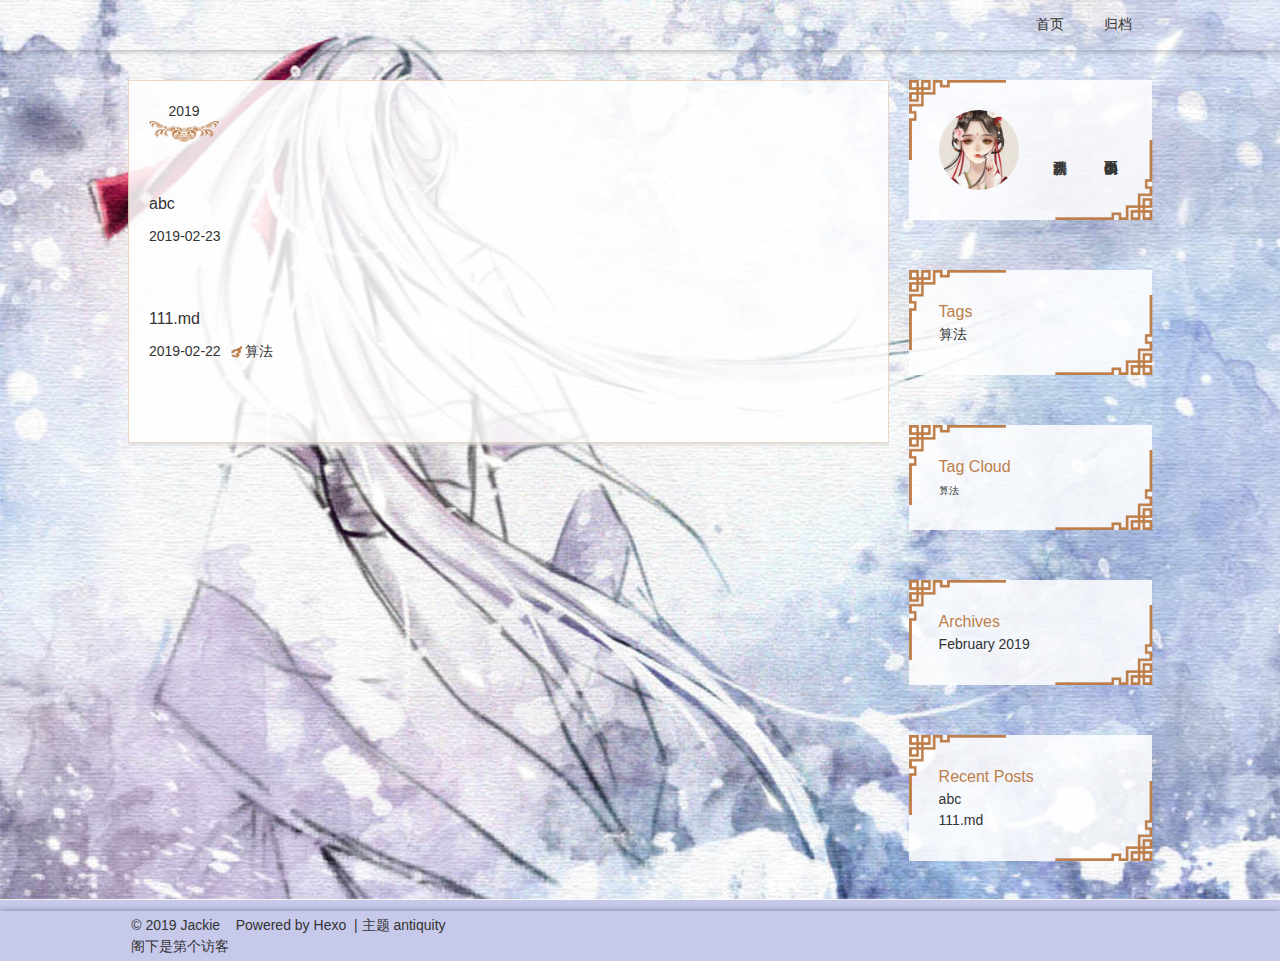
==== commit 89cfa228: "Site updated: 2019-02-23 19:47:35" ====
--- a/archives/index.html
+++ b/archives/index.html
@@ -121,11 +121,11 @@
     <img class="avatar" src="/images/default-avatar.jpeg" title="图片来自网络">
     <h3 class="avatar-name">
       
-        一路烟霞
+        新疆大盘鸡
       
     </h3>
     <p class="avatar-slogan">
-      特别耐撕的小前端，资深的打酱油攻城狮。
+      勿以饭小而不为
     </p>
   </div>
 </div>
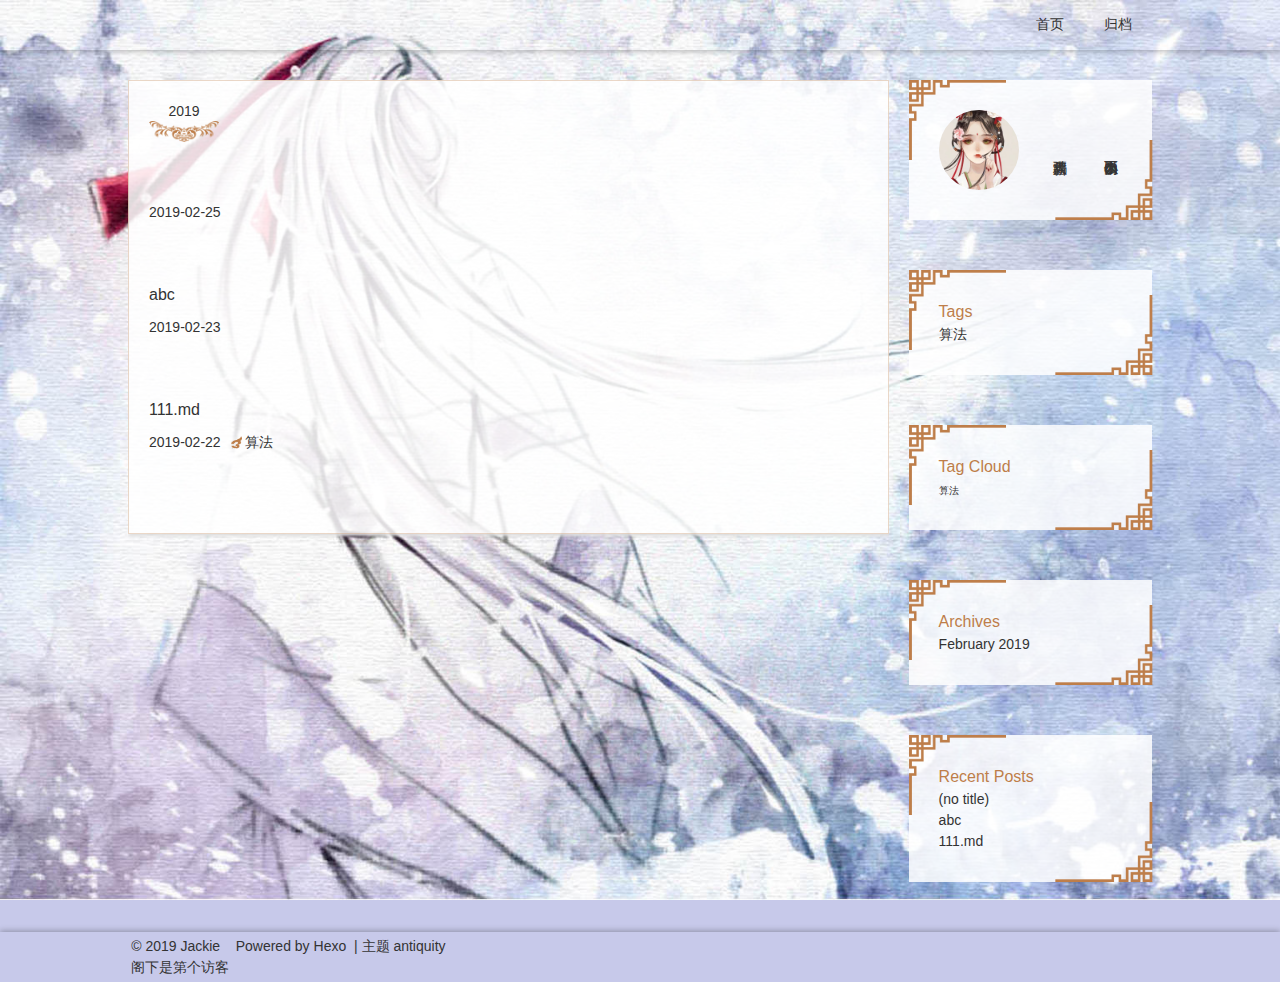
==== commit 17f007e5: "Site updated: 2019-02-25 15:09:54" ====
--- a/archives/index.html
+++ b/archives/index.html
@@ -65,6 +65,23 @@
     <article class="archive-article archive-type-post">
   <div class="archive-article-inner">
     <header class="archive-article-header">
+            
+    </header>
+    <div class="article-meta archive-article-meta">
+      <a href="/2019/02/25/Untitled-1/" class="article-date">
+  <time datetime="2019-02-25T01:45:02.974Z" itemprop="datePublished">2019-02-25</time>
+</a>
+      
+      
+    </div>
+  </div>
+</article>
+  
+    
+    
+    <article class="archive-article archive-type-post">
+  <div class="archive-article-inner">
+    <header class="archive-article-header">
       
   
     <h1 itemprop="name">
@@ -168,6 +185,10 @@
     <h3 class="widget-title">Recent Posts</h3>
     <div class="widget">
       <ul>
+        
+          <li>
+            <a href="/2019/02/25/Untitled-1/">(no title)</a>
+          </li>
         
           <li>
             <a href="/2019/02/23/abc/">abc</a>
@@ -218,4 +239,5 @@
 </nav>    
   </div>
 </body>
-</html>+</html>
+<a href="https://github.com/you"><img width="149" height="149" src="https://github.blog/wp-content/uploads/2008/12/forkme_left_white_ffffff.png?resize=149%2C149" class="attachment-full size-full" alt="Fork me on GitHub" data-recalc-dims="1"></a>